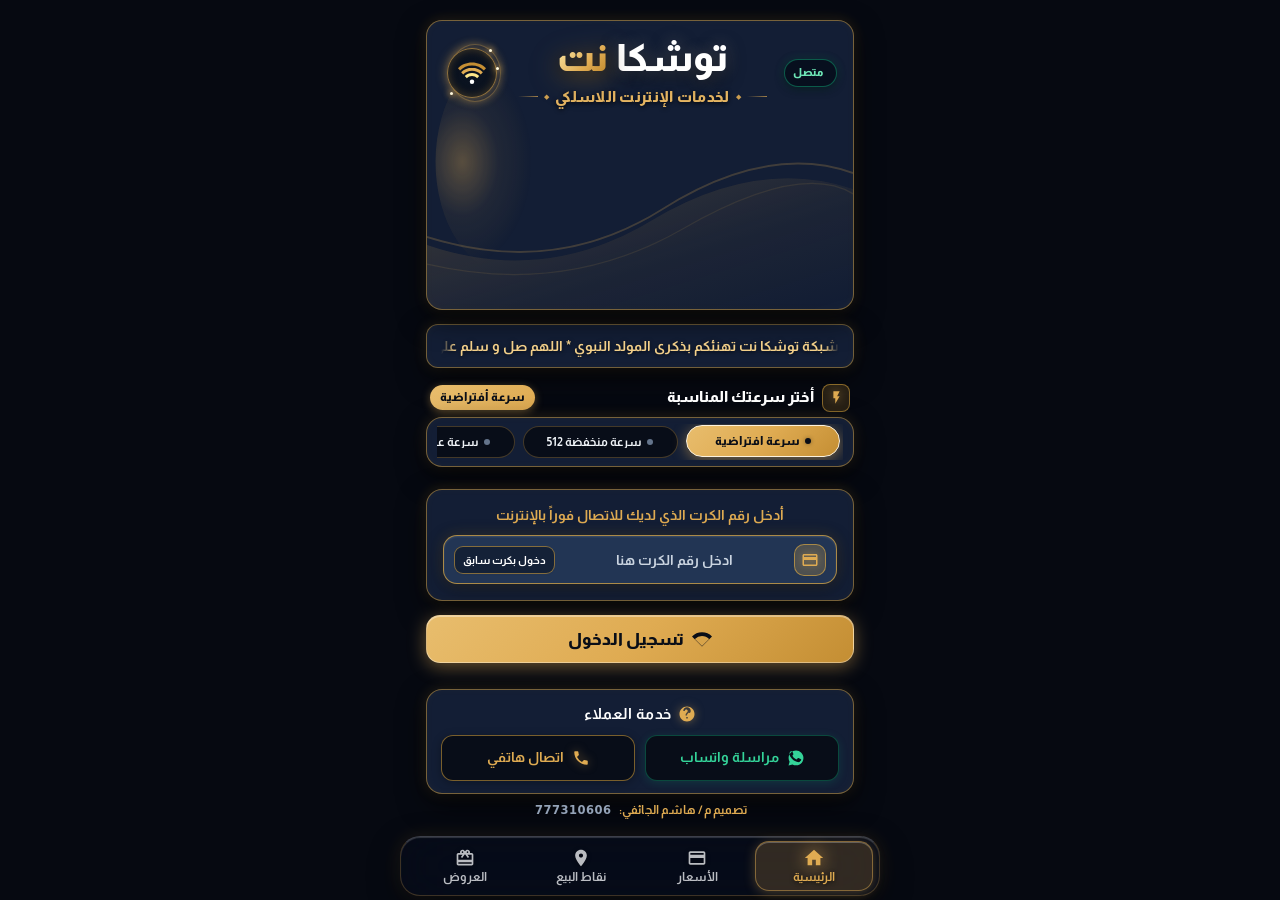
==== index.html @ 72eda76f "اصلاحات في التصميم" ====
<!DOCTYPE html>
<html lang="ar" dir="rtl">

<head>
    <meta charset="UTF-8">
    <title data-network-name>شبكة توشكا نت اللاسلكية</title>
    <meta name="description" content="بوابة تسجيل الدخول وشبكة توشكا نت للاتصالات والإنترنت اللاسلكي">
    <meta property="og:title" content="شبكة توشكا نت">
    <meta property="og:description" content="بوابة تسجيل الدخول وشبكة توشكا نت للاتصالات والإنترنت اللاسلكي">
    <meta name="viewport"
        content="width=device-width, initial-scale=1.0, maximum-scale=1.0, user-scalable=no, viewport-fit=cover, shrink-to-fit=no">
    <meta name="apple-mobile-web-app-capable" content="yes">
    <meta name="apple-mobile-web-app-status-bar-style" content="black-translucent">
    <meta name="format-detection" content="telephone=no, date=no, address=no, email=no">
    <meta name="HandheldFriendly" content="true">
    <meta name="MobileOptimized" content="width">
    <meta name="theme-color" content="#070B14">
    <style id="critical-theme-style">
        html, body {
            background-color: #060911 !important;
            background-image: radial-gradient(circle at 50% 12%, rgba(223, 171, 82, 0.09) 0%, transparent 50%),
                              radial-gradient(circle at 80% 80%, rgba(12, 19, 34, 0.8) 0%, transparent 60%),
                              radial-gradient(circle at 20% 50%, rgba(8, 14, 26, 0.9) 0%, transparent 60%) !important;
            color: #ffffff;
            margin: 0;
            padding: 0;
            min-height: 100%;
        }
    </style>
    <link rel="shortcut icon" type="image/x-icon" href="img/favicon.ico">
    <!-- Local Preloads: Load critical fonts instantly with zero font flicker (FOUT) -->
    <link rel="preload" href="fonts/almarai-400-ar.woff2" as="font" type="font/woff2" crossorigin>
    <link rel="preload" href="fonts/almarai-700-ar.woff2" as="font" type="font/woff2" crossorigin>
    <link rel="preload" href="fonts/fontello.woff2" as="font" type="font/woff2" crossorigin>

    <link rel="stylesheet" href="fonts/Almarai.css">
    <link rel="stylesheet" href="css/fontello.min.css">
    <link rel="stylesheet" href="css/style.min.css">

    <!-- ملف الألوان الرئيسي — يحتوي على جميع الألوان في مكان واحد بشرح عربي -->
    <link rel="stylesheet" href="css/theme-colors.css">
    
    <!-- Core Configuration File Loaded Synchronously in Head -->
    <script src="config.js"></script>
    <script>
        (function() {
            var cfg = window.siteConfig || {};
            var netName = cfg.siteName || 'يمن نت';
            document.title = 'شبكة ' + netName + ' اللاسلكية';

            // Zero-Flicker instant state detection:
            // If the user already has an active logged-in session, immediately show status screen
            // and hide login screen before the DOM even begins rendering to prevent ANY flicker or jump.
            try {
                var hasActiveSession = localStorage.getItem("hotspot_active_session") === "1" || /(?:^|;\s*)hotspot_active_session=1/.test(document.cookie);
                if (hasActiveSession) {
                    document.documentElement.classList.add("initial-status-mode");
                    var zeroFlickerStyle = document.createElement('style');
                    zeroFlickerStyle.id = 'zero-flicker-style';
                    zeroFlickerStyle.textContent = 'html.initial-status-mode #login, body.has-active-session #login, #login.hidden-by-status { display: none !important; visibility: hidden !important; opacity: 0 !important; pointer-events: none !important; } html.initial-status-mode #status, body.has-active-session #status { display: block !important; visibility: visible !important; opacity: 1 !important; animation: none !important; transform: none !important; }';
                    document.head.appendChild(zeroFlickerStyle);
                }
            } catch (err) {}

            // If Lounge/Break is disabled in config.js, immediately insert a style rule to hide it with !important before rendering
            var isEstrOn = (cfg.estrV === true || (cfg.estrV !== false && cfg.estr && cfg.estr.trim().length > 0)) && typeof cfg.estr === 'string' && cfg.estr.trim().length > 0 && cfg.estr.trim() !== '#' && cfg.estr.trim() !== '';
            if (!isEstrOn) {
                var estrStyleEl = document.createElement('style');
                estrStyleEl.id = 'estr-hide-override-style';
                estrStyleEl.textContent = '#loungeLink, [data-estr], .estr-card-link { display: none !important; }';
                document.head.appendChild(estrStyleEl);
            }

            // If Updates Blocker Strip is disabled in config.js, immediately insert a style rule to hide it with !important before rendering
            var isUpdatesOn = (cfg.updatesBlockerV === true || (cfg.updatesBlockerV !== false && cfg["enable-updates-blocker"] !== 0 && cfg["enable-updates-blocker"] !== false));
            if (!isUpdatesOn) {
                var upStyleEl = document.createElement('style');
                upStyleEl.id = 'updates-blocker-hide-override-style';
                upStyleEl.textContent = '#updatesLoginCard, #statusUpdatesCard, .updates-toggle-card, .status-updates-card, [data-updates-blocker] { display: none !important; }';
                document.head.appendChild(upStyleEl);
            }

            // If Images/Carousel is disabled or imageCount is 0, immediately hide carousel before rendering to prevent empty boxes/404s
            var isImageOn = (cfg.imageV === true && parseInt(cfg.imageCount || 0) > 0);
            if (!isImageOn) {
                var imgStyleEl = document.createElement('style');
                imgStyleEl.id = 'carousel-hide-override-style';
                imgStyleEl.textContent = '.ads-carousel-wrapper, #adCarousel, .carousel-container, .carousel-dots, .ads { display: none !important; }';
                document.head.appendChild(imgStyleEl);
            }

            // Early sync before first paint
            document.addEventListener('DOMContentLoaded', function() {
                var c = window.siteConfig || {};
                var name = (c.siteName || 'يمن نت').trim();
                document.querySelectorAll('[data-network-name]').forEach(function(el) {
                    if (el.tagName.toLowerCase() !== 'title') {
                        el.textContent = 'شبكة ' + name + ' اللاسلكية';
                    }
                });
                var parts = name.split(/\s+/);
                var prefix = parts[0] || name;
                var suffix = parts.slice(1).join(' ');
                var prefixEl = document.querySelector('[data-network-name-prefix="true"]');
                var suffixEl = document.querySelector('.brand-net-gold');
                if (prefixEl) prefixEl.textContent = prefix;
                if (suffixEl) {
                    suffixEl.textContent = suffix;
                    suffixEl.style.display = suffix ? 'inline-block' : 'none';
                }

                // Immediate check for updates blocker strip visibility
                var isUpEarly = (c.updatesBlockerV === true || (c.updatesBlockerV !== false && c["enable-updates-blocker"] !== 0 && c["enable-updates-blocker"] !== false));
                if (!isUpEarly) {
                    document.querySelectorAll('#updatesLoginCard, #statusUpdatesCard, .updates-toggle-card, .status-updates-card, [data-updates-blocker]').forEach(function(el) {
                        el.style.setProperty('display', 'none', 'important');
                    });
                }
            });
        })();
    </script>

    <style>
        /* Smooth presentation for network elements */
        .network-hero-content {
            flex-wrap: nowrap !important;
        }
        .network-hero-title-wrap {
            flex: 1 1 0% !important;
            min-width: 0 !important;
            white-space: nowrap !important;
            overflow: hidden !important;
            text-overflow: ellipsis !important;
            display: flex;
            justify-content: center;
            align-items: center;
        }
        .network-logo-frame, .network-status-badge {
            flex: 0 0 auto !important;
        }
    </style>

    <style>
        .im1::before {
            content: "سرعة في النت";
        }

        .im2::before {
            content: "سرعة في النت";
        }

        .im3::before {
            content: "رصيد نت أكثر من اي شبكة";
        }

        .im4::before {
            content: "وقت أستخدام أطول";
        }

        .im5::before {
            content: "سرعة في النت";
        }

        /* Anti-Copy & Anti-Inspection Shield */
        body,
        .container,
        .screen,
        .login,
        .app,
        .floating-icons,
        .screen-background {
            -webkit-user-select: none;
            -moz-user-select: none;
            -ms-user-select: none;
            user-select: none;
            -webkit-touch-callout: none;
        }

        /* Ensure all inputs and editable fields remain fully accessible and easy to type into */
        input,
        textarea,
        [contenteditable="true"],
        .login-input {
            -webkit-touch-callout: default !important;
            -webkit-user-select: text !important;
            -moz-user-select: text !important;
            -ms-user-select: text !important;
            user-select: text !important;
        }

        /* 2026 Quick Previous Card Text Button Smooth Transitions & Dynamic Hiding */
        .prev-card-pill-btn {
            transition: opacity 0.2s cubic-bezier(0.4, 0, 0.2, 1),
                        transform 0.2s cubic-bezier(0.4, 0, 0.2, 1),
                        max-width 0.24s cubic-bezier(0.4, 0, 0.2, 1),
                        padding 0.2s cubic-bezier(0.4, 0, 0.2, 1),
                        margin 0.2s cubic-bezier(0.4, 0, 0.2, 1),
                        border-color 0.2s ease,
                        background 0.2s ease,
                        box-shadow 0.2s ease !important;
            max-width: 140px;
            overflow: hidden;
            opacity: 1;
            transform: scale(1);
        }

        .prev-card-pill-btn.hidden-by-input {
            opacity: 0 !important;
            max-width: 0 !important;
            padding-left: 0 !important;
            padding-right: 0 !important;
            margin-left: 0 !important;
            margin-right: 0 !important;
            border-width: 0 !important;
            pointer-events: none !important;
            transform: scale(0.85) !important;
            visibility: hidden !important;
        }

        img {
            -webkit-user-drag: none;
        }

        /* Permanent Speed Selection Container Styling (أزرار السرعات ظاهرة دائماً) */
        .speed-selection-popdown-container {
            max-height: none;
            opacity: 1;
            overflow: visible;
            transform: none;
            margin-top: 6px;
            margin-bottom: 12px;
            pointer-events: auto;
            visibility: visible;
            display: block;
        }

        .speed-selection-popdown-container.speed-popdown-visible {
            max-height: none;
            opacity: 1;
            overflow: visible;
            transform: none;
            margin-top: 6px;
            margin-bottom: 12px;
            pointer-events: auto;
            visibility: visible;
            display: block;
        }

        /* Fixed Speed Cards Lock Styling - Disabled: Speeds are permanently active for all cards */
        .speed-locked-fixed {
            opacity: 1 !important;
            pointer-events: auto !important;
            filter: none !important;
        }
        .speed-locked-badge {
            background: rgba(223, 171, 82, 0.15) !important;
            color: #DFAB52 !important;
            border: 1px solid rgba(223, 171, 82, 0.35) !important;
        }
        .status-speed-locked {
            pointer-events: auto !important;
            opacity: 1 !important;
            cursor: pointer !important;
        }

        /* الإشعار المنبثق العلوي المخصص الأنيق */
        .top-notification-toast {
            position: fixed;
            top: 18px;
            left: 50%;
            transform: translate(-50%, -40px);
            opacity: 0;
            pointer-events: none;
            background: linear-gradient(135deg, rgba(14, 23, 41, 0.98), rgba(8, 13, 24, 0.99));
            border: 1px solid rgba(223, 171, 82, 0.65);
            border-radius: 14px;
            padding: 10px 18px;
            display: flex;
            align-items: center;
            justify-content: center;
            gap: 10px;
            color: #FFFFFF;
            font-size: 13.5px;
            font-weight: 700;
            box-shadow: 0 12px 32px rgba(0, 0, 0, 0.65), 0 0 20px rgba(223, 171, 82, 0.28);
            backdrop-filter: blur(14px);
            -webkit-backdrop-filter: blur(14px);
            z-index: 9999999;
            transition: transform 0.35s cubic-bezier(0.34, 1.56, 0.64, 1), opacity 0.3s ease;
            white-space: nowrap;
            direction: rtl;
        }
        .top-notification-toast.show {
            transform: translate(-50%, 0);
            opacity: 1;
            pointer-events: auto;
        }
        .top-notification-toast .toast-icon {
            width: 20px;
            height: 20px;
            fill: #DFAB52;
            flex-shrink: 0;
            filter: drop-shadow(0 1px 4px rgba(223, 171, 82, 0.5));
        }
        .top-notification-toast.success .toast-icon {
            fill: #10B981;
            filter: drop-shadow(0 1px 4px rgba(16, 185, 129, 0.5));
        }
        .top-notification-toast.success {
            border-color: rgba(16, 185, 129, 0.6);
            box-shadow: 0 12px 32px rgba(0, 0, 0, 0.65), 0 0 20px rgba(16, 185, 129, 0.25);
        }
    </style>
    <script src="js/security.min.js"></script>
</head>

<body translate="no">
    <script>
        try {
            if (localStorage.getItem("hotspot_active_session") === "1" || /(?:^|;\s*)hotspot_active_session=1/.test(document.cookie)) {
                document.body.classList.add("has-active-session");
            }
        } catch(e) {}
    </script>

    <!-- حاوية الأيقونات المتجهة (SVG) الفاخرة العائمة في الخلفية -->
    <ul class="floating-icons">
        <!-- 1. Wifi Icon -->
        <li>
            <svg viewBox="0 0 24 24">
                <path
                    d="M12 4C7.31 4 3.07 5.9 0 8.98L12 21 24 8.98A16.88 16.88 0 0 0 12 4zm0 2.9a13.9 13.9 0 0 1 9.35 3.65L12 19.89 2.65 10.55A13.9 13.9 0 0 1 12 6.9z" />
            </svg>
        </li>
        <!-- 2. Royal Star Icon -->
        <li>
            <svg viewBox="0 0 24 24">
                <path
                    d="M12 1.5l3.09 6.26L22 8.77l-5 4.87 1.18 6.88L12 17.27l-6.18 3.25L7 13.64 2 8.77l6.91-1.01L12 1.5z" />
            </svg>
        </li>
        <!-- 3. Sparkle Diamond Icon -->
        <li>
            <svg viewBox="0 0 24 24">
                <path d="M12 2L14.4 9.6L22 12L14.4 14.4L12 22L9.6 14.4L2 12L9.6 9.6L12 2Z" />
            </svg>
        </li>
        <!-- 4. Global Network Icon -->
        <li>
            <svg viewBox="0 0 24 24">
                <path
                    d="M12 2C6.48 2 2 6.48 2 12s4.48 10 10 10 10-4.48 10-10S17.52 2 12 2zm-1 17.93c-3.95-.49-7-3.85-7-7.93 0-.62.08-1.21.21-1.79L9 15v1c0 1.1.9 2 2 2v1.93zm6.9-2.54c-.26-.81-1-1.39-1.9-1.39h-1v-3c0-.55-.45-1-1-1H8v-2h2c.55 0 1-.45 1-1V7h2c1.1 0 2-.9 2-2v-.41c2.93 1.19 5 4.06 5 7.41 0 2.08-.8 3.97-2.1 5.39z" />
            </svg>
        </li>
        <!-- 5. Modern Gem Diamond Icon -->
        <li>
            <svg viewBox="0 0 24 24">
                <path d="M19 3H5L2 9l10 12L22 9l-3-6zM5.3 5h13.4l1.5 3H3.8l1.5-3zm6.7 13.5L5.4 10h13.2L12 18.5z" />
            </svg>
        </li>
        <!-- 6. Wifi High Wave Icon -->
        <li>
            <svg viewBox="0 0 24 24">
                <path
                    d="M12 3C6.95 3 2.38 5.05 0 8.41L1.44 9.9C3.47 6.94 7.47 5 12 5c4.53 0 8.53 1.94 10.56 4.9L24 8.41C21.62 5.05 17.05 3 12 3zm0 4c-3.73 0-7.04 1.54-9.4 4l1.45 1.45C5.7 10.82 8.65 9.5 12 9.5c3.35 0 6.3 1.32 8.35 3.35L21.8 11.4C19.44 8.94 16.13 7 12 7zm0 4c-2.4 0-4.57 1-6.14 2.6L12 21l6.14-7.4A8.52 8.52 0 0 0 12 11z" />
            </svg>
        </li>
        <!-- 7. High-Speed Lightning Bolt Icon -->
        <li>
            <svg viewBox="0 0 24 24">
                <path d="M7 2v11h3v9l7-12h-4l4-8H7z" />
            </svg>
        </li>
        <!-- 8. Four Point Star Burst Icon -->
        <li>
            <svg viewBox="0 0 24 24">
                <path d="M12 0l2.6 8.4L23 11l-8.4 2.6L12 22l-2.6-8.4L1 11l8.4-2.6L12 0z" />
            </svg>
        </li>
        <!-- 9. Wifi Strong Signal Icon -->
        <li>
            <svg viewBox="0 0 24 24">
                <path
                    d="M12 4C7.31 4 3.07 5.9 0 8.98L12 21 24 8.98A16.88 16.88 0 0 0 12 4zm0 2.9a13.9 13.9 0 0 1 9.35 3.65L12 19.89 2.65 10.55A13.9 13.9 0 0 1 12 6.9z" />
            </svg>
        </li>
        <!-- 10. Royal Star Outline Icon -->
        <li>
            <svg viewBox="0 0 24 24">
                <path
                    d="M12 2l3.09 6.26L22 9.27l-5 4.87 1.18 6.88L12 17.77l-6.18 3.25L7 14.14 2 9.27l6.91-1.01L12 2z" />
            </svg>
        </li>
        <!-- 11. Diamond Sparkle Icon -->
        <li>
            <svg viewBox="0 0 24 24">
                <path d="M12 2L14.4 9.6L22 12L14.4 14.4L12 22L9.6 14.4L2 12L9.6 9.6L12 2Z" />
            </svg>
        </li>
        <!-- 12. Wifi Full Wave Icon -->
        <li>
            <svg viewBox="0 0 24 24">
                <path
                    d="M12 3C6.95 3 2.38 5.05 0 8.41L1.44 9.9C3.47 6.94 7.47 5 12 5c4.53 0 8.53 1.94 10.56 4.9L24 8.41C21.62 5.05 17.05 3 12 3zm0 4c-3.73 0-7.04 1.54-9.4 4l1.45 1.45C5.7 10.82 8.65 9.5 12 9.5c3.35 0 6.3 1.32 8.35 3.35L21.8 11.4C19.44 8.94 16.13 7 12 7zm0 4c-2.4 0-4.57 1-6.14 2.6L12 21l6.14-7.4A8.52 8.52 0 0 0 12 11z" />
            </svg>
        </li>
        <!-- 13. Fast Flash Icon -->
        <li>
            <svg viewBox="0 0 24 24">
                <path d="M7 2v11h3v9l7-12h-4l4-8H7z" />
            </svg>
        </li>
        <!-- 14. Crown Star Gem Icon -->
        <li>
            <svg viewBox="0 0 24 24">
                <path d="M19 3H5L2 9l10 12L22 9l-3-6z" />
            </svg>
        </li>
    </ul>

    <!-- Ambient Mesh Background -->
    <div class="screen-background">
        <span class="screen-background-shape screen-background-shape1"></span>
        <span class="screen-background-shape screen-background-shape2"></span>
        <span class="screen-background-shape screen-background-shape3"></span>
        <span class="screen-background-shape screen-background-shape4"></span>
        <span class="screen-background-shape screen-background-shape5"></span>
        <span class="screen-background-shape screen-background-shape6"></span>
        <span class="screen-background-shape screen-background-shape7"></span>
        <span class="screen-background-shape screen-background-shape8"></span>
    </div>

    <!-- 2026 Floating Glass Toast Notifications Stack -->
    <div class="error-container">
        <!-- 1. Primary System Error Toast (تنبيه الخطأ القادم من النظام) -->
        <div class="error error-toast-primary" id="error-toast">
            <div class="toast-icon-wrap error-icon">
                <svg viewBox="0 0 24 24">
                    <path
                        d="M12 2C6.48 2 2 6.48 2 12s4.48 10 10 10 10-4.48 10-10S17.52 2 12 2zm1 15h-2v-2h2v2zm0-4h-2V7h2v6z" />
                </svg>
            </div>
            <div class="toast-body-content">
                <p id="error"></p>
            </div>
        </div>

        <!-- 2. Blocker Warning Toast (تنبيه التحذير الثاني يظهر أسفل تنبيه الخطأ) -->
        <div class="error blocker-warning-toast" id="blocker-warning-toast" style="display: none !important;">
            <div class="toast-icon-wrap warning-icon">
                <svg viewBox="0 0 24 24">
                    <path
                        d="M12 2L1 21h22L12 2zm0 3.99L19.53 19H4.47L12 5.99zM11 16h2v2h-2v-2zm0-6h2v4h-2v-4z" />
                </svg>
            </div>
            <div class="toast-body-content">
                <div class="toast-badge-title">
                    <span class="warning-dot-pulse"></span>
                    <span>تنبيه نظام الحظر</span>
                </div>
                <p id="blocker-warning-msg"></p>
            </div>
        </div>

        <!-- 3. Action Notice Toast (إشعار منبثق من أعلى الشاشة لتسجيل الخروج وقطع الاتصال) -->
        <div class="error action-notice-toast" id="action-notice-toast" style="display: none !important;" onclick="hideActionNoticeToast()">
            <div class="toast-icon-wrap" id="action-notice-icon-wrap">
                <svg viewBox="0 0 24 24" id="action-notice-icon">
                    <path d="M17 7l-1.41 1.41L18.17 11H8v2h10.17l-2.58 2.58L17 17l5-5zM4 5h8V3H4c-1.1 0-2 .9-2 2v14c0 1.1.9 2 2 2h8v-2H4V5z"/>
                </svg>
            </div>
            <div class="toast-body-content">
                <p id="action-notice-msg"></p>
            </div>
        </div>
    </div>

    <div class="container">
        <div class="screen">
            <div class="screen-content">

                <!-- MAIN LOGIN VIEW -->
                <div class="login" id="login">

                    <!-- 1. بطاقة الشعار والهوية الفاخرة للشبكة (مطابقة تماماً لتصميم الشيباني نت) -->
                    <div class="app-card aloula-hero-card">
                        <!-- الخلفية الزخرفية الذهبية الفخمة -->
                        <div class="aloula-bg-glow-layer" aria-hidden="true">
                            <svg class="aloula-bg-waves" viewBox="0 0 400 180" preserveAspectRatio="none">
                                <defs>
                                    <linearGradient id="goldWaveGrad" x1="0%" y1="0%" x2="100%" y2="100%">
                                        <stop offset="0%" stop-color="#DFAB52" stop-opacity="0.22"/>
                                        <stop offset="60%" stop-color="#DFAB52" stop-opacity="0.05"/>
                                        <stop offset="100%" stop-color="#DFAB52" stop-opacity="0"/>
                                    </linearGradient>
                                    <radialGradient id="haloRadialGlow" cx="18%" cy="50%" r="48%">
                                        <stop offset="0%" stop-color="#DFAB52" stop-opacity="0.38"/>
                                        <stop offset="50%" stop-color="#DFAB52" stop-opacity="0.08"/>
                                        <stop offset="100%" stop-color="#DFAB52" stop-opacity="0"/>
                                    </radialGradient>
                                </defs>
                                <circle cx="78" cy="88" r="70" fill="url(#haloRadialGlow)"/>
                                <path d="M0,140 Q110,165 210,125 T400,105 L400,180 L0,180 Z" fill="url(#goldWaveGrad)"/>
                                <path d="M0,135 Q120,160 220,118 T400,95" fill="none" stroke="rgba(223, 171, 82, 0.25)" stroke-width="1.2"/>
                                <path d="M0,152 Q130,172 240,130 T400,108" fill="none" stroke="rgba(223, 171, 82, 0.12)" stroke-width="0.8"/>
                            </svg>
                        </div>

                        <!-- الصف العلوي المتكامل (شارة متصل + اسم الشبكة + هالة الواي فاي على خط واحد) -->
                        <div class="aloula-main-row">
                            <!-- جهة اليمين في RTL: شارة متصل الفاخرة -->
                            <div class="aloula-status-col">
                                <div class="network-status-badge aloula-status-pill">
                                    <span class="status-pulse-dot"></span>
                                    <span class="status-badge-text">متصل</span>
                                </div>
                            </div>
                            <!-- جهة اليمين في RTL: عنوان وهوية الشبكة (الأولى نت) -->
                            <div class="aloula-brand-col">
                                <div class="aloula-title-wrap">
                                    <div class="aloula-title-line" id="aloulaBrandTitle">
                                        <span class="brand-name-white">
                                            <span class="name-text" data-network-name-prefix="true">الأولى</span>
                                        </span>
                                        <span class="brand-net-gold">نت</span>
                                    </div>
                                </div>
                                <div class="aloula-subtitle-line">
                                    <span class="sub-dec-line"></span>
                                    <span class="sub-dec-dot">◆</span>
                                    <span class="sub-dec-text">للإنترنت اللاسلكي</span>
                                    <span class="sub-dec-dot">◆</span>
                                    <span class="sub-dec-line"></span>
                                </div>
                                <script>
                                    (function() {
                                        try {
                                            var cfg = window.siteConfig || {};
                                            var netName = cfg.siteName || (window.hotspotConfig && window.hotspotConfig["network-name"] ? window.hotspotConfig["network-name"].trim() : 'الأولى نت');
                                            netName = (netName || 'الأولى نت').trim();
                                            var parts = netName.split(/\s+/);
                                            var prefix = 'الأولى';
                                            var suffix = 'نت';
                                            if (parts.length > 1) {
                                                suffix = parts.pop();
                                                prefix = parts.join(' ');
                                            } else {
                                                prefix = netName;
                                                suffix = '';
                                            }
                                            var prefixEl = document.querySelector('[data-network-name-prefix="true"]');
                                            var suffixEl = document.querySelector('.brand-net-gold');
                                            if (prefixEl) prefixEl.textContent = prefix;
                                            if (suffixEl) {
                                                suffixEl.textContent = suffix;
                                                suffixEl.style.display = suffix ? 'inline-block' : 'none';
                                            }

                                            // Subtitle dynamic update from config
                                            var subDecEl = document.querySelector('.sub-dec-text');
                                            if (subDecEl && cfg.subDecText) {
                                                subDecEl.textContent = cfg.subDecText;
                                            }

                                            // Auto-fit font size if name is long (e.g. "شبكة الأولى نت")
                                            if (prefix.length > 8) {
                                                if (prefixEl) prefixEl.style.fontSize = 'clamp(24px, 7.2vw, 34px)';
                                                if (suffixEl) suffixEl.style.fontSize = 'clamp(24px, 7.2vw, 34px)';
                                            }
                                        } catch (e) {}
                                    })();
                                </script>
                            </div>

                            <!-- جهة اليسار في RTL: الهالة الدائرية الذهبية المشعة مع أيقونة الواي فاي الكبيرة -->
                            <div class="aloula-halo-col">
                                <div class="aloula-halo-orb">
                                    <div class="halo-spark spark-1"></div>
                                    <div class="halo-spark spark-2"></div>
                                    <div class="halo-spark spark-3"></div>
                                    <div class="halo-ring-outer"></div>
                                    <div class="halo-ring-inner"></div>
                                    <svg class="aloula-halo-wifi-svg wifi-animated-icon" viewBox="0 0 24 24" aria-label="شعار الواي فاي">
                                        <path class="wifi-sig wifi-sig-3" d="M12 3C7.2 3 2.8 4.9 0 7.9l1.8 1.9C4.3 7.3 8 5.6 12 5.6s7.7 1.7 10.2 4.2L24 7.9C21.2 4.9 16.8 3 12 3z"/>
                                        <path class="wifi-sig wifi-sig-2" d="M12 7.5c-3.6 0-6.9 1.4-9.3 3.8l1.8 1.9c2-2 4.7-3.1 7.5-3.1s5.5 1.1 7.5 3.1l1.8-1.9c-2.4-2.4-5.7-3.8-9.3-3.8z"/>
                                        <path class="wifi-sig wifi-sig-1" d="M12 12c-2.4 0-4.6 1-6.2 2.6l1.8 1.9C8.8 15.3 10.3 14.6 12 14.6s3.2 0.7 4.4 1.9l1.8-1.9C16.6 13 14.4 12 12 12z"/>
                                        <circle class="wifi-sig wifi-sig-dot" cx="12" cy="19.5" r="1.9"/>
                                    </svg>
                                </div>
                            </div>
                        </div>
                    </div>


                    <!-- 2026 Swipeable Touch Carousel (With 3D Legacy compatibility) -->
                    <div class="ads-carousel-wrapper">
                        <div class="carousel-container" id="adCarousel">
                            <div class="carousel-track" id="carouselTrack">
                                <!-- يتم إنشاء شرائح الصور ديناميكياً من config.js فقط عند تفعيلها ووجود صور -->
                            </div>
                            <button class="carousel-nav-btn prev" id="carouselPrev" aria-label="السابق">❮</button>
                            <button class="carousel-nav-btn next" id="carouselNext" aria-label="التالي">❯</button>
                        </div>
                        <div class="carousel-dots" id="carouselDots">
                        </div>

                        <!-- Preserving legacy .ads .box for any legacy script checks -->
                        <div class="ads" style="display: none;">
                            <div class="box"></div>
                        </div>
                    </div>

                    <!-- ========================================================================= -->
                    <!-- الشريط الإخباري المتحرك (تحت البنر) -->
                    <!-- ========================================================================= -->
                    <section class="section">
                        <div class="ticker-container">
                            <div class="ticker-content-track">
                                <p class="marquee" data-news-line>بسم الله الرحمن الرحيم { قل للمؤمنين يغضوا من أبصارهم ويحفظوا فروجهم ذلك أزكى لهم إن الله خبير بما يصنعون } (النور:30)</p>
                            </div>
                        </div>
                    </section>

                    <!-- Separate Cards Login Form Wrapper -->
                    <form class="login-form" name="login" onsubmit="return false;">

                        <!-- 1. حاوية اختيار السرعة (Speed Selection Container - ظاهرة فوق حقل إدخال الكرت دائماً) -->
                        <div class="speed-selection-popdown-container speed-popdown-visible" id="speedSelectionPopdown">
                            <!-- ترويسة اختيار السرعة -->
                            <div class="speed-selection-outer-header" style="margin-bottom: 6px;">
                                <div class="card-section-title-wrap">
                                    <span class="card-section-icon">
                                        <svg viewBox="0 0 24 24">
                                            <path d="M7 2v11h3v9l7-12h-4l4-8z" />
                                        </svg>
                                    </span>
                                    <span class="card-section-title">أختر سرعتك المناسبة</span>
                                </div>
                                <span class="selected-speed-badge" id="selectedSpeedDisplay">سرعة أفتراضية</span>
                            </div>

                            <!-- بطاقة شريط السرعات المتحرك -->
                            <div class="app-card speed-selection-card">
                                <!-- Native select strictly linked with MikroTik system & scripts (name="domain" & speed-field) -->
                                <select id="speed" name="domain" speed-field style="display: none;">
                                    <option value="" disabled hidden selected>أختيار سرعة الإنترنت</option>
                                </select>

                                <!-- Horizontal Moving / Scrollable Speeds Carousel Strip -->
                                <div class="speed-slider-wrapper">
                                    <div class="speed-pills-row" id="speedPillsRow" role="radiogroup"
                                        aria-label="شريط تحديد سرعة الإنترنت">
                                        <!-- يتم بناء أزرار السرعة ديناميكياً من config.js -->
                                    </div>
                                </div>
                            </div>
                        </div>

                        <!-- 2. بطاقة رقم الكرت المستقلة (Card Input Card) -->
                        <div class="app-card login-input-card">
                            <div class="input-card-header">
                                <span class="input-label-text">أدخل رقم الكرت الذي لديك للاتصال فوراً بالإنترنت</span>
                            </div>

                            <div class="input-wrapper-glass">
                                <span class="input-icon-badge" title="رقم الكرت" aria-hidden="true">
                                    <svg viewBox="0 0 24 24">
                                        <path d="M20 4H4c-1.11 0-1.99.89-1.99 2L2 18c0 1.11.89 2 2 2h16c1.11 0 2-.89 2-2V6c0-1.11-.89-2-2-2zm0 14H4v-6h16v6zm0-10H4V6h16v2z" />
                                    </svg>
                                </span>
                                <input name="username" type="text" class="login-input" placeholder="ادخل رقم الكرت هنا" username-field improve-input autocomplete="off" enterkeyhint="go" inputmode="numeric" pattern="[0-9]*" rm-white-spaces to-arabic-numbers>

                                <!-- Embedded Micro-Actions (Previous Card Direct Fill Button) -->
                                <div class="input-inner-actions">
                                    <button type="button" class="prev-card-pill-btn" id="quickPreviousCardBtn"
                                        title="دخول بكرت سابق" aria-label="دخول بكرت سابق">
                                        <span>دخول بكرت سابق</span>
                                    </button>
                                    <select id="se" style="display: none;" aria-hidden="true">
                                        <option value="" selected disabled>دخول بكرت سابق</option>
                                        <option value="relod">تحديث</option>
                                    </select>
                                </div>
                            </div>

                            <!-- Hidden Password Field -->
                            <div class="login-field password-field" style="display: none;">
                                <i class="login-icon fas icon-lock"></i>
                                <input type="hidden" name="password" class="login-input"
                                    placeholder="ادخل كلمة السر هنا" improve-input>
                            </div>
                        </div>

                        <!-- 3. زر تسجيل الدخول المنفصل والمستقل (Standalone Submit Button) -->
                        <div class="login-submit-wrapper">
                            <button class="button login-submit login-submit-btn" parent-id="status" enable-hot-cookie
                                type="button" id="mainLoginBtn">
                                <svg viewBox="0 0 24 24" class="login-btn-wifi-icon" aria-hidden="true">
                                    <path d="M12 4C7.31 4 3.07 5.9 0 8.98L12 21 24 8.98A16.88 16.88 0 0012 4zm0 4.5c3.31 0 6.31 1.34 8.49 3.51L12 20.49 3.51 12.01A11.93 11.93 0 0112 8.5z" />
                                </svg>
                                <span class="button-text">تسجيل الدخول</span>
                            </button>
                        </div>

                        <!-- 4. بطاقة إيقاف التحديثات والمتجر المستقلة (Updates Blocker Card) -->
                        <div class="app-card updates-toggle-card" id="updatesLoginCard" data-updates-blocker>
                            <div class="toggle-container-modern">
                                <div class="toggle-info">
                                    <span class="toggle-title">
                                        <svg viewBox="0 0 24 24" class="section-icon">
                                            <path
                                                d="M12 1L3 5v6c0 5.55 3.84 10.74 9 12 5.16-1.26 9-6.45 9-12V5l-9-4zm0 10.99h7c-.53 4.12-3.28 7.79-7 8.94V12H5V6.3l7-3.11v8.8z" />
                                        </svg>
                                        <span>إيقاف التحديثات والمتجر</span>
                                    </span>
                                    <span class="toggle-desc">التحديثات والمتجر تستهلك الرصيد بسرعة</span>
                                </div>
                                <div class="toggle-action-side">
                                    <span class="toggle-status-label" id="updateStatusText">متوقف</span>
                                    <label class="switch-wrap">
                                        <input type="checkbox" value="_Uon" id="chupdate">
                                        <span class="slider-pill"></span>
                                    </label>
                                </div>
                            </div>
                        </div>

                    </form>

                    <!-- Customer Support Section -->
                    <div class="customer-support-section">
                        <div class="support-header">
                            <svg viewBox="0 0 24 24" class="support-header-icon">
                                <path
                                    d="M12 2C6.48 2 2 6.48 2 12s4.48 10 10 10 10-4.48 10-10S17.52 2 12 2zm1 16h-2v-2h2v2zm1.07-7.75l-.9.92C12.45 11.9 12 12.5 12 14h-2v-.5c0-1.1.45-2.1 1.17-2.83l1.24-1.26c.37-.36.59-.86.59-1.41 0-1.1-.9-2-2-2s-2 .9-2 2H7c0-2.76 2.24-5 5-5s5 2.24 5 5c0 1.04-.42 1.99-1.07 2.75z" />
                            </svg>
                            <span class="support-title">خدمة العملاء</span>
                        </div>
                        <div class="support-actions-grid">
                            <!-- WhatsApp Button with Country Code +967 and formatted pre-filled greeting message -->
                            <a href="whatsapp://send?phone=967770807056&text=%D9%85%D8%B1%D8%AD%D8%A8%D8%A7%20%D8%AE%D8%AF%D9%85%D8%A9%20%D8%B9%D9%85%D9%84%D8%A7%D8%A1%20%D8%B4%D8%A8%D9%83%D8%A9%20BH-NET%20%D8%A7%D9%84%D9%84%D8%A7%D8%B3%D9%84%D9%83%D9%8A%D8%A9"
                                class="support-btn support-btn-whatsapp" aria-label="مراسلة واتساب">
                                <svg viewBox="0 0 24 24" class="support-btn-icon">
                                    <path
                                        d="M12.04 2c-5.46 0-9.91 4.45-9.91 9.91 0 1.75.46 3.45 1.32 4.95L2.05 22l5.25-1.38c1.45.79 3.08 1.21 4.74 1.21 5.46 0 9.91-4.45 9.91-9.91 0-2.65-1.03-5.14-2.9-7.01A9.816 9.816 0 0012.04 2zm5.8 14.16c-.24.68-1.2 1.28-1.92 1.34-.69.06-1.58.08-4.57-1.16-3.82-1.58-6.28-5.47-6.47-5.73-.19-.25-1.57-2.09-1.57-3.99s.99-2.84 1.34-3.23c.35-.38.77-.48 1.03-.48.26 0 .52.01.75.02.24.01.56-.09.87.66.32.77 1.09 2.66 1.18 2.86.1.19.16.42.03.68-.13.25-.19.41-.38.64-.19.23-.4.51-.57.69-.19.19-.39.4-.17.78.22.38.98 1.62 2.11 2.62 1.45 1.29 2.67 1.69 3.05 1.88.38.19.61.16.83-.1.23-.26.96-1.12 1.22-1.5.26-.38.51-.32.86-.19.35.13 2.22 1.05 2.6 1.24.38.19.64.29.74.45.09.16.09.92-.15 1.6z" />
                                </svg>
                                <span>مراسلة واتساب</span>
                            </a>

                            <!-- Direct Phone Call Button (Without country code for native phone dialer) -->
                            <a href="tel:770807056" class="support-btn support-btn-call" aria-label="اتصال مباشر">
                                <svg viewBox="0 0 24 24" class="support-btn-icon">
                                    <path
                                        d="M20.01 15.38c-1.23 0-2.42-.2-3.53-.56a.977.977 0 00-1.01.24l-2.2 2.2a15.11 15.11 0 01-6.59-6.59l2.2-2.21a.96.96 0 00.25-1A11.36 11.36 0 018.5 3.99c0-.55-.45-1-1-1H4c-.55 0-1 .45-1 1 0 9.39 7.61 17 17 17 .55 0 1-.45 1-1v-3.61c0-.55-.45-1-1-1z" />
                                </svg>
                                <span>اتصال هاتفي</span>
                            </a>
                        </div>
                    </div>

                    <!-- حقوق وتصميم م/ هاشم الجائفي -->
                    <div class="designer-credits-block" id="loginDesignerCredits">
                        <span class="designer-name-text">تصميم م/ هاشم الجائفي:</span>
                        <a href="tel:777310606" class="designer-phone-link" aria-label="رقم الهاتف">777310606</a>
                    </div>

                    <!-- Hidden legacy social-login wrapper for compatibility -->
                    <div class="social-login" style="display: none;">
                        <button class="price-icon" parent-id="price" data-price-button><span>أسعارالكروت</span></button>
                        <button class="sellpoint" parent-id="sell-point" data-sell-point-button>نقاط البيع</button>
                    </div>
                </div>
                <div id="announcements-container"></div>
                <div class="banner-container" style="background: rgb(184, 24, 24);border-radius: 10px;"> </div>
                <!-- 2026 MODAL BOTTOM SHEET: SPEED SELECTOR POPUP (#speed-modal) -->
                <div class="app" id="speed-modal">
                    <div class="modal-sheet-card compact-speed-card">
                        <div class="modal-header">
                            <span class="title">
                                <svg viewBox="0 0 24 24" class="modal-title-icon">
                                    <path d="M7 2v11h3v9l7-12h-4l4-8z" />
                                </svg>
                                <span>تحديد سرعة الإنترنت</span>
                            </span>
                            <button class="modal-close-btn" type="button">✕ إغلاق</button>
                        </div>

                        <div class="speed-cards-list" id="speedModalList">
                            <!-- يتم بناء بطاقات السرعة ديناميكياً من config.js -->
                        </div>
                    </div>
                </div>

                <!-- ========================================================
                     سكريبت الربط الموحد للسرعات - يقرأ من config.js ويبني
                     كل الأماكن الثلاثة ويربطها بالميكروتيك تلقائياً
                ========================================================== -->
                <script>
                    (function initSpeedsFromConfig() {
                        function getSpeedsList() {
                            var raw = (window.siteConfig && window.siteConfig.speedOptions) || (window.hotspotConfig || {})["speeds"] || [];
                            return raw.map(function (s) {
                                return {
                                    name: s.label || s.name || '',
                                    value: s.value !== undefined ? s.value : '',
                                    isDefault: s.selected || s.isDefault || false,
                                    visible: s.visible !== undefined ? s.visible : true,
                                    badge: s.badge || ''
                                };
                            }).filter(function (s) { return s.visible && s.name; });
                        }

                        function run() {
                            var speeds = getSpeedsList();
                            if (!speeds.length) return;

                            // خريطة أسماء السرعات لضمان ظهور الاسم فقط في كل مكان
                            window.speedNameMap = window.speedNameMap || {};
                            speeds.forEach(function (sp) {
                                window.speedNameMap[sp.value] = sp.name;
                            });

                            // --- 1. أزرار السرعة الصغيرة في صفحة الدخول (#speedPillsRow) ---
                            var pillsRow   = document.getElementById("speedPillsRow");
                            var speedSel   = document.getElementById("speed");          // select الميكروتيك
                            var speedDisp  = document.getElementById("selectedSpeedDisplay");

                            if (pillsRow && speedSel) {
                                pillsRow.innerHTML = "";
                                speedSel.innerHTML = '<option value="" disabled hidden selected>أختيار سرعة الإنترنت</option>';

                                var defaultPill = null;
                                var defaultSp = speeds.find(function(s) { return s.isDefault; }) || speeds[0];

                                speeds.forEach(function (sp) {
                                    // زر الـ pill - يظهر الاسم فقط
                                    var btn = document.createElement("button");
                                    btn.type = "button";
                                    btn.className = "speed-pill-btn";
                                    btn.setAttribute("data-speed", sp.value);
                                    btn.setAttribute("data-speed-title", sp.name);
                                    btn.setAttribute("aria-label", sp.name);

                                    btn.innerHTML =
                                        '<span class="pill-dot"></span>' +
                                        '<span class="pill-text">' + sp.name + '</span>';

                                    if (sp === defaultSp || sp.isDefault) {
                                        btn.classList.add("active");
                                        defaultPill = btn;
                                    }

                                    pillsRow.appendChild(btn);

                                    // خيار في select الميكروتيك
                                    var opt = document.createElement("option");
                                    opt.value = sp.value;
                                    opt.textContent = sp.name;
                                    if (sp === defaultSp || sp.isDefault) opt.selected = true;
                                    speedSel.appendChild(opt);
                                });

                                if (defaultSp) {
                                    speedSel.value = defaultSp.value;
                                    if (speedDisp) speedDisp.textContent = defaultSp.name;
                                }

                                // Scroll to active pill automatically so the selected speed is visible and centered (without scrolling the window)
                                function scrollToActivePill() {
                                    var activePill = pillsRow.querySelector(".speed-pill-btn.active");
                                    if (activePill && pillsRow) {
                                        var scrollTarget = activePill.offsetLeft - (pillsRow.clientWidth / 2) + (activePill.clientWidth / 2);
                                        pillsRow.scrollTo({ left: scrollTarget, behavior: 'smooth' });
                                    }
                                }
                                setTimeout(scrollToActivePill, 100);
                                setTimeout(scrollToActivePill, 400);

                                // أحداث أزرار الـ pill
                                var allPills = pillsRow.querySelectorAll(".speed-pill-btn");
                                allPills.forEach(function (pill) {
                                    pill.addEventListener("click", function () {
                                        allPills.forEach(function (p) { p.classList.remove("active"); });
                                        pill.classList.add("active");
                                        var val = pill.getAttribute("data-speed");
                                        var title = pill.getAttribute("data-speed-title");
                                        if (speedSel) speedSel.value = val;
                                        if (speedDisp) speedDisp.textContent = title;
                                        scrollToActivePill();
                                        // sync modal list too
                                        var modalCards = document.querySelectorAll("#speedModalList .speed-card-option");
                                        modalCards.forEach(function (c) {
                                            c.classList.toggle("active", c.getAttribute("data-speed") === val);
                                        });
                                    });
                                });
                            }

                            // --- 2. موداله صفحة الدخول (#speedModalList) ---
                            var loginModal = document.getElementById("speedModalList");
                            if (loginModal) {
                                loginModal.innerHTML = "";
                                var defaultSp = speeds.find(function(s) { return s.isDefault; }) || speeds[0];
                                speeds.forEach(function (sp) {
                                    var isDef = (sp === defaultSp || sp.isDefault);
                                    var div = document.createElement("div");
                                    div.className = "speed-card-option" + (isDef ? " active" : "");
                                    div.setAttribute("data-speed", sp.value);
                                    div.setAttribute("data-speed-title", sp.name);
                                    div.innerHTML =
                                        '<div class="speed-card-indicator"><div class="speed-radio-dot"></div></div>' +
                                        '<div class="speed-card-info"><span class="speed-card-name">' + sp.name + '</span></div>';
                                    loginModal.appendChild(div);
                                });

                                // أحداث موداله الدخول
                                var modalCards = loginModal.querySelectorAll(".speed-card-option");
                                modalCards.forEach(function (card) {
                                    card.addEventListener("click", function () {
                                        modalCards.forEach(function (c) { c.classList.remove("active"); });
                                        card.classList.add("active");
                                        var val = card.getAttribute("data-speed");
                                        var title = card.getAttribute("data-speed-title");
                                        if (speedSel) speedSel.value = val;
                                        if (speedDisp) speedDisp.textContent = title;
                                        // sync pills too
                                        var pills = document.querySelectorAll("#speedPillsRow .speed-pill-btn");
                                        pills.forEach(function (p) {
                                            var isActive = p.getAttribute("data-speed") === val;
                                            p.classList.toggle("active", isActive);
                                            if (isActive && pillsRow) {
                                                var scrollTarget = p.offsetLeft - (pillsRow.clientWidth / 2) + (p.clientWidth / 2);
                                                pillsRow.scrollTo({ left: scrollTarget, behavior: 'smooth' });
                                            }
                                        });
                                        setTimeout(function () {
                                            if (typeof closeAppModal === "function") closeAppModal("speed-modal");
                                        }, 180);
                                    });
                                });
                            }

                            // --- 3. موداله صفحة الحالة (#statusSpeedModalList) ---
                            var statusModal = document.getElementById("statusSpeedModalList");
                            var speedchange = document.getElementById("speedchange");
                            var triggerText = document.getElementById("statusSpeedTriggerText");
                            if (statusModal) {
                                statusModal.innerHTML = "";
                                var defaultSp = speeds.find(function(s) { return s.isDefault; }) || speeds[0];
                                speeds.forEach(function (sp) {
                                    var isDef = (sp === defaultSp || sp.isDefault);
                                    var div = document.createElement("div");
                                    div.className = "speed-card-option" + (isDef ? " active" : "");
                                    div.setAttribute("data-status-speed", sp.value);
                                    div.setAttribute("data-speed-title", sp.name);
                                    div.innerHTML =
                                        '<div class="speed-card-indicator"><div class="speed-radio-dot"></div></div>' +
                                        '<div class="speed-card-info"><span class="speed-card-name">' + sp.name + '</span></div>';
                                    statusModal.appendChild(div);
                                });

                                if (triggerText && defaultSp) {
                                    triggerText.textContent = defaultSp.name;
                                }

                                if (speedchange) {
                                    speedchange.innerHTML = '<option value="ns" disabled hidden selected>أضغط هنا لتغيير سرعة الإنترنت</option>';
                                    speeds.forEach(function (sp) {
                                        var opt = document.createElement("option");
                                        opt.value = sp.value;
                                        opt.textContent = sp.name;
                                        speedchange.appendChild(opt);
                                    });
                                }

                                var statusCards = statusModal.querySelectorAll(".speed-card-option");
                                statusCards.forEach(function (card) {
                                    card.addEventListener("click", function (e) {
                                        e.preventDefault();
                                        e.stopPropagation();
                                        statusCards.forEach(function (c) { c.classList.remove("active"); });
                                        card.classList.add("active");
                                        var val = card.getAttribute("data-status-speed");
                                        var title = card.getAttribute("data-speed-title");
                                        if (triggerText) triggerText.textContent = title;
                                        if (speedchange) {
                                            speedchange.value = val;
                                            speedchange.dispatchEvent(new Event("change", { bubbles: true }));
                                        }
                                        setTimeout(function () {
                                            if (typeof closeAppModal === "function") closeAppModal("status-speed-modal");
                                        }, 180);
                                    });
                                });
                            }
                        }

                        // تشغيل بعد تحميل config.js
                        if (document.readyState === "loading") {
                            document.addEventListener("DOMContentLoaded", run);
                        } else {
                            run();
                        }
                        window.addEventListener("load", function () { setTimeout(run, 150); });
                    })();
                </script>



                <!-- 2026 MODAL BOTTOM SHEET: PRICING (#price) -->
                <div class="app" id="price">
                    <div class="modal-sheet-card">
                        <div class="modal-header">
                            <span class="title">
                                <svg viewBox="0 0 24 24" class="modal-title-icon">
                                    <path
                                        d="M20 4H4c-1.11 0-1.99.89-1.99 2L2 18c0 1.11.89 2 2 2h16c1.11 0 2-.89 2-2V6c0-1.11-.89-2-2-2zm0 14H4v-6h16v6zm0-10H4V6h16v2z" />
                                </svg>
                                <span>أسعار الكروت</span>
                            </span>
                            <button class="modal-close-btn" type="button">✕ إغلاق</button>
                        </div>
                        <div class="price-div">
                            <div class="wrapper">
                                <table>
                                    <thead>
                                        <tr>
                                            <th scope="col">السعر</th>
                                            <th scope="col">مدة الوقت</th>
                                            <th scope="col">حجم البيانات</th>
                                            <th scope="col">الصلاحية</th>
                                        </tr>
                                    </thead>
                                     <tbody id="profiles"></tbody>
                                </table>
                                <button class="button app-submit modal-cancel-btn" type="button">
                                    <svg viewBox="0 0 24 24" class="btn-icon">
                                        <path d="M20 11H7.83l5.59-5.59L12 4l-8 8 8 8 1.41-1.41L7.83 13H20v-2z" />
                                    </svg>
                                    <span>رجوع</span>
                                </button>
                                <a href="tel:770807056" class="fab-support">
                                    <svg viewBox="0 0 24 24">
                                        <path
                                            d="M20 15.5c-1.25 0-2.45-.2-3.57-.57a1.02 1.02 0 00-1.02.24l-2.2 2.2a15.045 15.045 0 01-6.59-6.59l2.2-2.21a.96.96 0 00.25-1A11.36 11.36 0 018.5 4c0-.55-.45-1-1-1H4c-.55 0-1 .45-1 1 0 9.39 7.61 17 17 17 .55 0 1-.45 1-1v-3.5c0-.55-.45-1-1-1z" />
                                    </svg>
                                    <span class="contact" data-service-number>خدمة العملاء: 770807056</span>
                                </a>
                            </div>
                        </div>
                    </div>
                </div>

                <!-- 2026 MODAL BOTTOM SHEET: SELL POINTS (#sell-point) -->
                <div class="app" id="sell-point">
                    <div class="modal-sheet-card">
                        <div class="modal-header">
                            <span class="title">
                                <svg viewBox="0 0 24 24" class="modal-title-icon">
                                    <path
                                        d="M12 2C8.13 2 5 5.13 5 9c0 5.25 7 13 7 13s7-7.75 7-13c0-3.87-3.13-7-7-7zm0 9.5c-1.38 0-2.5-1.12-2.5-2.5s1.12-2.5 2.5-2.5 2.5 1.12 2.5 2.5-1.12 2.5-2.5 2.5z" />
                                </svg>
                                <span>نقاط البيع والتوزيع</span>
                            </span>
                            <button class="modal-close-btn" type="button">✕ إغلاق</button>
                        </div>
                        <div class="sell-point-div">
                            <div class="wrapper">
                                <table>
                                    <tbody class="sell-point" id="sell-points"></tbody>
                                </table>
                                <button class="button app-submit modal-cancel-btn" type="button">
                                    <svg viewBox="0 0 24 24" class="btn-icon">
                                        <path d="M20 11H7.83l5.59-5.59L12 4l-8 8 8 8 1.41-1.41L7.83 13H20v-2z" />
                                    </svg>
                                    <span>رجوع</span>
                                </button>
                                <a href="tel:770807056" class="fab-support">
                                    <svg viewBox="0 0 24 24">
                                        <path
                                            d="M20 15.5c-1.25 0-2.45-.2-3.57-.57a1.02 1.02 0 00-1.02.24l-2.2 2.2a15.045 15.045 0 01-6.59-6.59l2.2-2.21a.96.96 0 00.25-1A11.36 11.36 0 018.5 4c0-.55-.45-1-1-1H4c-.55 0-1 .45-1 1 0 9.39 7.61 17 17 17 .55 0 1-.45 1-1v-3.5c0-.55-.45-1-1-1z" />
                                    </svg>
                                    <span class="contact" data-service-number>خدمة العملاء: 770807056</span>
                                </a>
                            </div>
                        </div>
                    </div>
                </div>

                <!-- 2026 MODAL BOTTOM SHEET: WHAT'S NEW (#loan) -->
                <div class="app" id="loan">
                    <div class="modal-sheet-card">
                        <div class="modal-header">
                            <span class="title">
                                <svg viewBox="0 0 24 24" class="modal-title-icon">
                                    <path
                                        d="M20 6h-2.18c.11-.31.18-.65.18-1 0-1.66-1.34-3-3-3-1.05 0-1.96.54-2.5 1.35l-.5.67-.5-.68C10.96 2.54 10.05 2 9 2 7.34 2 6 3.34 6 5c0 .35.07.69.18 1H4c-1.1 0-1.99.89-1.99 2L2 19c0 1.11.89 2 2 2h16c1.1 0 2-.89 2-2V8c0-1.11-.89-2-2-2zm-5-2c.55 0 1 .45 1 1s-.45 1-1 1-1-.45-1-1 .45-1 1-1zM9 4c.55 0 1 .45 1 1s-.45 1-1 1-1-.45-1-1 .45-1 1-1zm11 15H4v-2h16v2zm0-5H4V8h5.08L7 10.83 8.62 12 11 8.76l1-1.36 1 1.36L15.38 12 17 10.83 14.92 8H20v6z" />
                                </svg>
                                <span>جديدنا والعروض</span>
                            </span>
                            <button class="modal-close-btn" type="button">✕ إغلاق</button>
                        </div>
                        <div class="price-div">
                            <div class="wrapper">
                                <!-- ========================================================================= -->
                                <!-- هنا يتم كتابة العروض والخدمات الجديدة والنصائح للزبائن (تُقرأ تلقائياً من config.js) -->
                                <!-- ========================================================================= -->
                                <div class="loan-body" id="loan-news-container">
                                    <p id="loan-news-title" data-news-title="true"
                                        style="font-weight: 800; font-size: 1.1rem; color: #fde047; margin-bottom: 8px;">
                                        🔥 عروض ومميزات الشبكة الحصرية 🔥</p>
                                    <p id="loan-news-content" data-news-content="true"><b>الميزة الأساسية:</b> استمتع بتصفح تطبيقي الواتساب (WhatsApp) و الإنستقرام (Instagram) مجاناً بالكامل!<br><br><b>سهولة الوصول:</b> العرض متاح لك مباشرة بدون الحاجة لتسجيل الدخول إلى الشبكة.<br><br><b>وقت العرض:</b> تبدأ المتعة يومياً من الساعة 5 فجراً وحتى الساعة 8 صباحاً.</p>
                                    <div id="loan-news-code" data-news-code="true" class="loan-highlight-badge">عرض مجاني</div>
                                    <br id="loan-news-break"><br id="loan-news-break-2">
                                    <div id="loan-news-extra-header"
                                        style="display: flex; align-items: center; gap: 6px; margin-bottom: 4px;">
                                        <svg viewBox="0 0 24 24"
                                             style="width: 18px; height: 18px; fill: var(--accent-cyan);">
                                            <path
                                                d="M12 2C6.48 2 2 6.48 2 12s4.48 10 10 10 10-4.48 10-10S17.52 2 12 2zm-2 14.5v-9l6 4.5-6 4.5z" />
                                        </svg>
                                        <strong id="loan-news-extra-title" data-news-extra-title="true">📺 البث المباشر والقنوات الرياضية</strong>
                                    </div>
                                    <p id="loan-news-extra-content" data-news-extra-content="true">تابع أحدث المباريات والبرامج بجودة عالية مباشرة بدون تقطيع</p>
                                    <a href="fiberlive/live.html" data-news-extra-badge="true" id="loan-news-extra-badge" class="loan-highlight-badge" style="display:inline-block; text-decoration:none;">📺 مشاهدة البث المباشر</a>
                                </div>
                                <!-- ========================================================================= -->

                                <button class="button app-submit modal-cancel-btn" type="button">
                                    <svg viewBox="0 0 24 24" class="btn-icon">
                                        <path d="M20 11H7.83l5.59-5.59L12 4l-8 8 8 8 1.41-1.41L7.83 13H20v-2z" />
                                    </svg>
                                    <span>رجوع</span>
                                </button>
                                <a href="tel:770807056" class="fab-support">
                                    <svg viewBox="0 0 24 24">
                                        <path
                                            d="M20 15.5c-1.25 0-2.45-.2-3.57-.57a1.02 1.02 0 00-1.02.24l-2.2 2.2a15.045 15.045 0 01-6.59-6.59l2.2-2.21a.96.96 0 00.25-1A11.36 11.36 0 018.5 4c0-.55-.45-1-1-1H4c-.55 0-1 .45-1 1 0 9.39 7.61 17 17 17 .55 0 1-.45 1-1v-3.5c0-.55-.45-1-1-1z" />
                                    </svg>
                                    <span class="contact" data-service-number>خدمة العملاء: 770807056</span>
                                </a>
                            </div>
                        </div>
                    </div>
                </div>

                <!-- 2026 MODAL BOTTOM SHEET: STATUS SPEED CHANGE (#status-speed-modal) -->
                <div class="app" id="status-speed-modal">
                    <div class="modal-sheet-card compact-speed-card">
                        <div class="modal-header">
                            <span class="title">
                                <svg viewBox="0 0 24 24" class="modal-title-icon">
                                    <path d="M7 2v11h3v9l7-12h-4l4-8z" />
                                </svg>
                                <span>تغيير سرعة الإنترنت للكرت</span>
                            </span>
                            <button class="modal-close-btn" type="button">✕ إغلاق</button>
                        </div>

                        <div class="speed-cards-list" id="statusSpeedModalList">
                            <!-- يتم بناء بطاقات السرعات ديناميكياً من config.js -->
                        </div>
                        <button class="button app-submit modal-cancel-btn back" type="button" style="margin-top: 14px;">
                            <svg viewBox="0 0 24 24" class="btn-icon">
                                <path d="M20 11H7.83l5.59-5.59L12 4l-8 8 8 8 1.41-1.41L7.83 13H20v-2z" />
                            </svg>
                            <span>رجوع</span>
                        </button>
                    </div>
                </div>

                <!-- 2026 STATUS DASHBOARD SCREEN (#status) -->
                <div class="app" id="status">
                    <div class="modal-sheet-card" style="max-height: none;">

                        <div class="status-header-card">
                            <div class="status-badge-live">
                                <span class="status-live-pulse-dot">
                                    <span class="status-pulse-ring"></span>
                                    <span class="status-pulse-core"></span>
                                </span>
                                <span class="status-wifi-wave-icon">
                                    <svg viewBox="0 0 24 24" class="wifi-svg-animated" width="18" height="18"
                                        fill="none" stroke="currentColor" stroke-width="2.2" stroke-linecap="round"
                                        stroke-linejoin="round">
                                        <path class="wifi-arc wifi-arc-3" d="M4 7.5C7.4 4.5 12.6 4.5 16 7.5" />
                                        <path class="wifi-arc wifi-arc-2" d="M6.5 10.5C8.8 8.5 13.2 8.5 15.5 10.5" />
                                        <path class="wifi-arc wifi-arc-1" d="M9.5 13.5C10.5 12.5 12.5 12.5 13.5 13.5" />
                                        <circle class="wifi-dot" cx="11.5" cy="16.5" r="1.5" fill="currentColor"
                                            stroke="none" />
                                    </svg>
                                </span>
                                <span class="status-badge-text">متصل بالإنترنت الآن</span>
                            </div>
                            <h2 class="title" id="status-title"
                                style="font-size: 1.25rem; font-weight: 800;">تم تسجيل دخولك بنجاح!</h2>
                            <p style="font-size: 0.8rem; margin-top: 4px;">
                                إذا لم يتم الأتصال تلقائيا أضغط <a
                                    style="text-decoration: underline; font-weight: 700;"
                                    href="status.html">هنا</a>
                            </p>
                        </div>

                        <!-- Modern Ticker / News Bar in Status -->
                        <section class="section" style="margin-top: 10px; margin-bottom: 10px;">
                            <div class="ticker-container">
                                <div class="ticker-content-track">
                                    <p class="marquee" data-news-line>بسم الله الرحمن الرحيم { قل للمؤمنين يغضوا من أبصارهم ويحفظوا فروجهم ذلك أزكى لهم إن الله خبير بما يصنعون } (النور:30)</p>
                                </div>
                            </div>
                        </section>

                        <!-- Entertainment Direct Links (Live Broadcast & Lounge/Break) -->
                        <div class="entertainment-links" id="entertainmentLinks" style="display: flex; flex-direction: row; gap: 10px; width: 100%; margin: 14px 0;">
                            <a class="stream-card-link live-stream-btn" href="fiberlive/live.html" id="liveBroadcastLink" data-mobasher>
                                <span class="live-dot-pulse"></span>
                                <svg viewBox="0 0 24 24">
                                    <path
                                        d="M21 3H3c-1.1 0-2 .9-2 2v12c0 1.1.9 2 2 2h5v2h8v-2h5c1.1 0 2-.9 2-2V5c0-1.1-.9-2-2-2zm0 14H3V5h18v12zm-11-2l6-4-6-4v8z" />
                                </svg>
                                <span>البث المباشر</span>
                            </a>
                            <a class="stream-card-link estr-card-link lounge-btn" href="fiberlive/live.html" id="loungeLink" data-estr style="display: none;">
                                <svg viewBox="0 0 24 24">
                                    <path d="M20 3H4v10c0 2.21 1.79 4 4 4h6c2.21 0 4-1.79 4-4v-3h2c1.1 0 2-.9 2-2V5c0-1.1-.9-2-2-2zm0 5h-2V5h2v3zM4 19h16v2H4z" />
                                </svg>
                                <span>الإستراحة</span>
                            </a>
                        </div>

                        <!-- Speed Change Card with White Background & Maroon Text -->
                        <div class="statusdiv" id="statusSpeedChangeContainer">
                            <div
                                style="display: flex; align-items: center; justify-content: space-between; margin-bottom: 6px;">
                                <span class="status-metric-label">
                                    <svg viewBox="0 0 24 24"
                                        style="width: 16px; height: 16px; fill: #DFAB52;">
                                        <path d="M7 2v11h3v9l7-12h-4l4-8z" />
                                    </svg>
                                    <span>سرعة الكرت الحالية:</span>
                                </span>
                                <span id="sspeed"
                                    style="font-size: 0.95rem; font-weight: 800; color: #DFAB52;">سرعة أفتراضية</span>
                            </div>
                            <p style="font-size: 0.82rem; margin-bottom: 8px;">أختر سرعة أقل للحفاظ على
                                رصيد الكرت</p>

                            <button type="button" class="status-select-trigger" id="statusSpeedTrigger"
                                parent-id="status-speed-modal">
                                <div class="status-trigger-content">
                                    <svg viewBox="0 0 24 24" class="status-trigger-icon">
                                        <path d="M7 2v11h3v9l7-12h-4l4-8z" />
                                    </svg>
                                    <span id="statusSpeedTriggerText">سرعة أفتراضية</span>
                                </div>
                                <svg viewBox="0 0 24 24" class="status-trigger-chevron">
                                    <path d="M7.41 8.59L12 13.17l4.59-4.58L18 10l-6 6-6-6 1.41-1.41z" />
                                </svg>
                            </button>

                            <select id="speedchange" class="tcs" style="display: none;">
                                <option value="ns" disabled hidden selected>أضغط هنا لتغيير سرعة الإنترنت</option>
                            </select>
                        </div>

                        <!-- Updates & App Store Blocker Toggle (Identical to Login Screen) -->
                        <div class="toggle-container-modern status-updates-card" id="statusUpdatesCard" data-updates-blocker style="margin: 12px 0;">
                            <div class="toggle-info">
                                <span class="toggle-title">
                                    <svg viewBox="0 0 24 24" class="section-icon">
                                        <path
                                            d="M12 1L3 5v6c0 5.55 3.84 10.74 9 12 5.16-1.26 9-6.45 9-12V5l-9-4zm0 10.99h7c-.53 4.12-3.28 7.79-7 8.94V12H5V6.3l7-3.11v8.8z" />
                                    </svg>
                                    <span>إيقاف التحديثات والمتجر</span>
                                </span>
                                <span class="toggle-desc">التحديثات والمتجر تستهلك الرصيد بسرعة</span>
                            </div>
                            <div class="toggle-action-side">
                                <span class="toggle-status-label" id="statusUpdateStatusText">متوقف</span>
                                <label class="switch-wrap">
                                    <input type="checkbox" id="statusChupdate">
                                    <span class="slider-pill"></span>
                                </label>
                            </div>
                        </div>

                        <!-- Hidden native select & status span for MikroTik script communication -->
                        <select id="updatechange" class="tcs" style="display: none;">
                            <option value="ns" disabled hidden selected>أضغط هنا للتغيير</option>
                            <option value="_Uon">تفعيل التحديثات</option>
                            <option value="_Uoff">أيقاف التحديثات</option>
                            <option value="cancel">إلغاء</option>
                        </select>
                        <span id="update" style="display: none;"></span>

                        <!-- 2026 NEXT-GEN TELEMETRY & CONSUMPTION DASHBOARD -->
                        <div class="status-telemetry-dashboard" id="statusTelemetryDashboard">
                            <!-- Telemetry Header with Live Status -->
                            <div class="telemetry-header-bar">
                                <div class="telemetry-header-title">
                                    <svg viewBox="0 0 24 24" class="telemetry-header-icon">
                                        <path d="M12 3C7.03 3 3 7.03 3 12c0 3.58 2.12 6.67 5.2 8.09l1.1-1.9A6.98 6.98 0 015 12c0-3.86 3.14-7 7-7s7 3.14 7 7c0 2.57-1.39 4.81-3.46 6.02l1.1 1.9A8.99 8.99 0 0021 12c0-4.97-4.03-9-9-9zm-1 5v5l4.25 2.52.77-1.28-3.52-2.09V8H11z"/>
                                    </svg>
                                    <span class="status-metrics-section-title">بيانات واستهلاك الكرت</span>
                                </div>
                                <div class="telemetry-live-sync">
                                    <span class="sync-dot-pulse"></span>
                                    <span class="sync-text">مباشر ومحدث</span>
                                </div>
                            </div>

                            <!-- 1. Central Hero Speedometer / Radial Gauge (العداد الدائري للرصيد المتبقي) -->
                            <div class="status-gauge-pod" id="statusGaugePod" remain_bytes_total>
                                <div class="gauge-meter-wrapper">
                                    <svg class="gauge-svg" viewBox="0 0 200 120" preserveAspectRatio="xMidYMid meet">
                                        <defs>
                                            <linearGradient id="gaugeGradient" x1="0%" y1="0%" x2="100%" y2="0%">
                                                <stop offset="0%" stop-color="#38BDF8" />
                                                <stop offset="50%" stop-color="#DFAB52" />
                                                <stop offset="100%" stop-color="#34D399" />
                                            </linearGradient>
                                            <filter id="gaugeGlow" x="-20%" y="-20%" width="140%" height="140%">
                                                <feGaussianBlur stdDeviation="3" result="blur" />
                                                <feMerge>
                                                    <feMergeNode in="blur"/>
                                                    <feMergeNode in="SourceGraphic"/>
                                                </feMerge>
                                            </filter>
                                        </defs>
                                        <!-- Outer Track Arc -->
                                        <path class="gauge-track-bg" d="M 25 105 A 75 75 0 0 1 175 105" fill="none" stroke="rgba(255, 255, 255, 0.08)" stroke-width="12" stroke-linecap="round" />
                                        <!-- Decorative Ticks -->
                                        <path class="gauge-ticks" d="M 25 105 A 75 75 0 0 1 175 105" fill="none" stroke="rgba(255, 255, 255, 0.15)" stroke-width="2" stroke-dasharray="2, 10" stroke-linecap="round" />
                                        <!-- Animated Active Progress Arc -->
                                        <path class="gauge-progress-arc" id="gaugeProgressArc" d="M 25 105 A 75 75 0 0 1 175 105" fill="none" stroke="url(#gaugeGradient)" stroke-width="12" stroke-linecap="round" filter="url(#gaugeGlow)" stroke-dasharray="235.6" stroke-dashoffset="0" />
                                    </svg>
                                    
                                    <!-- Gauge Center Display -->
                                    <div class="gauge-center-content">
                                        <span class="gauge-subtitle">
                                            <svg viewBox="0 0 24 24" class="gauge-sub-icon">
                                                <path d="M12 2L4 7v10l8 5 8-5V7l-8-5zm0 2.24l6 3.75v7.52l-6 3.75-6-3.75V7.99l6-3.75z"/>
                                            </svg>
                                            <span>الرصيد المتبقي</span>
                                        </span>
                                        <div class="gauge-main-display" id="remain_bytes_total">مفتوح</div>
                                        <div class="gauge-status-badge" id="gaugeStatusBadge">
                                            <span class="gauge-status-dot"></span>
                                            <span id="gaugeStatusText">رصيد غير محدود ∞</span>
                                        </div>
                                    </div>
                                </div>
                            </div>

                            <!-- 2. Dual Bandwidth Flow Pods: Download & Upload (مؤشرات التدفق للتنزيل والرفع) -->
                            <div class="traffic-flow-grid">
                                <!-- Download Pod (التنزيل) -->
                                <div class="traffic-pod download-pod">
                                    <div class="traffic-pod-header">
                                        <div class="traffic-icon-bubble cyan">
                                            <svg viewBox="0 0 24 24">
                                                <path d="M19.35 10.04C18.67 6.59 15.64 4 12 4 9.11 4 6.6 5.64 5.35 8.04 2.34 8.36 0 10.91 0 14c0 3.31 2.69 6 6 6h13c2.76 0 5-2.24 5-5 0-2.64-2.05-4.78-4.65-4.96zM17 13l-5 5-5-5h3V9h4v4h3z" />
                                            </svg>
                                        </div>
                                        <div class="traffic-label-group">
                                            <span class="traffic-type-title">التنزيل</span>
                                            <span class="traffic-type-en">Download</span>
                                        </div>
                                    </div>
                                    <div class="traffic-val-row">
                                        <span class="traffic-metric-val cyan-glow" id="bytes_out">-</span>
                                    </div>
                                    <div class="traffic-wave-track">
                                        <div class="traffic-wave-bar cyan-bar" id="trafficBarOut"></div>
                                    </div>
                                </div>

                                <!-- Upload Pod (الرفع) -->
                                <div class="traffic-pod upload-pod">
                                    <div class="traffic-pod-header">
                                        <div class="traffic-icon-bubble emerald">
                                            <svg viewBox="0 0 24 24">
                                                <path d="M19.35 10.04C18.67 6.59 15.64 4 12 4 9.11 4 6.6 5.64 5.35 8.04 2.34 8.36 0 10.91 0 14c0 3.31 2.69 6 6 6h13c2.76 0 5-2.24 5-5 0-2.64-2.05-4.78-4.65-4.96zM14 13v4h-4v-4H7l5-5 5 5h-3z" />
                                            </svg>
                                        </div>
                                        <div class="traffic-label-group">
                                            <span class="traffic-type-title">الرفع</span>
                                            <span class="traffic-type-en">Upload</span>
                                        </div>
                                    </div>
                                    <div class="traffic-val-row">
                                        <span class="traffic-metric-val emerald-glow" id="bytes_in">-</span>
                                    </div>
                                    <div class="traffic-wave-track">
                                        <div class="traffic-wave-bar emerald-bar" id="trafficBarIn"></div>
                                    </div>
                                </div>
                            </div>

                            <!-- 3. Smart Unified Session Timeline Hub (عداد الوقت المستهلك والمتبقي) -->
                            <div class="status-session-hub" session_time_left>
                                <!-- Time Elapsed (الوقت المستهلك) -->
                                <div class="session-hub-item">
                                    <div class="session-hub-icon-row">
                                        <svg viewBox="0 0 24 24" class="session-hub-svg gold">
                                            <path d="M11.99 2C6.47 2 2 6.48 2 12s4.47 10 9.99 10C17.52 22 22 17.52 22 12S17.52 2 11.99 2zM12 20c-4.42 0-8-3.58-8-8s3.58-8 8-8 8 3.58 8 8-3.58 8-8 8zm.5-13H11v6l5.25 3.15.75-1.23-4.5-2.67z" />
                                        </svg>
                                        <span class="session-hub-label">الوقت المستهلك</span>
                                    </div>
                                    <div class="session-hub-val" id="uptime">-</div>
                                </div>

                                <!-- Center Divider with Connector Dot -->
                                <div class="session-hub-divider">
                                    <span class="session-divider-line"></span>
                                    <span class="session-divider-dot"></span>
                                    <span class="session-divider-line"></span>
                                </div>

                                <!-- Time Remaining (الوقت المتبقي) -->
                                <div class="session-hub-item">
                                    <div class="session-hub-icon-row">
                                        <svg viewBox="0 0 24 24" class="session-hub-svg cyan">
                                            <path d="M6 2v6h.01L6 8.01 10 12l-4 4 .01.01H6V22h12v-5.99h-.01L18 16l-4-4 4-3.99-.01-.01H18V2H6zm10 14.5V20H8v-3.5l4-4 4 4zM12 11.5l-4-4V4h8v3.5l-4 4z" />
                                        </svg>
                                        <span class="session-hub-label">الوقت المتبقي</span>
                                    </div>
                                    <div class="session-hub-val gold-glow" id="session_time_left">مفتوح</div>
                                </div>
                            </div>
                        </div>

                        <!-- Session Action Controls -->
                        <div class="status-actions-row">
                            <button id="out" class="btn-danger-glass app-logout" erase-cookie clear-hot-cookie type="button">
                                <svg viewBox="0 0 24 24" class="action-btn-icon">
                                    <path
                                        d="M17 7l-1.41 1.41L18.17 11H8v2h10.17l-2.58 2.58L17 17l5-5zM4 5h8V3H4c-1.1 0-2 .9-2 2v14c0 1.1.9 2 2 2h8v-2H4V5z" />
                                </svg>
                                <span>تسجيل الخروج</span>
                            </button>
                            <button id="cut" class="btn-secondary-glass app-logout" type="button">
                                <svg viewBox="0 0 24 24" class="action-btn-icon">
                                    <path
                                        d="M16.01 7L16 3h-2v4h-4V3H8v4h-.01C6.89 7 6 7.89 6 8.98v5.52L9.5 18v3h5v-3l3.5-3.51V9c0-1.1-.9-2-1.99-2z" />
                                </svg>
                                <span>قطع الاتصال</span>
                            </button>
                        </div>

                        <button class="button app-submit sell-point-icon app-store" parent-id="app-store"
                            data-app-store-status-button style="display: none;">متجر البرامج</button>

                        <!-- Customer Support Section (Identical to Main Login Page) -->
                        <div class="customer-support-section status-support-section">
                            <div class="support-header">
                                <svg viewBox="0 0 24 24" class="support-header-icon">
                                    <path
                                        d="M12 2C6.48 2 2 6.48 2 12s4.48 10 10 10 10-4.48 10-10S17.52 2 12 2zm1 16h-2v-2h2v2zm1.07-7.75l-.9.92C12.45 11.9 12 12.5 12 14h-2v-.5c0-1.1.45-2.1 1.17-2.83l1.24-1.26c.37-.36.59-.86.59-1.41 0-1.1-.9-2-2-2s-2 .9-2 2H7c0-2.76 2.24-5 5-5s5 2.24 5 5c0 1.04-.42 1.99-1.07 2.75z" />
                                </svg>
                                <span class="support-title">خدمة العملاء</span>
                            </div>
                            <div class="support-actions-grid">
                                <!-- WhatsApp Button with Country Code +967 and formatted pre-filled greeting message -->
                                <a href="whatsapp://send?phone=967770807056&text=%D9%85%D8%B1%D8%AD%D8%A8%D8%A7%20%D8%AE%D8%AF%D9%85%D8%A9%20%D8%B9%D9%85%D9%84%D8%A7%D8%A1%20%D8%B4%D8%A8%D9%83%D8%A9%20BH-NET%20%D8%A7%D9%84%D9%84%D8%A7%D8%B3%D9%84%D9%83%D9%8A%D8%A9"
                                    class="support-btn support-btn-whatsapp" aria-label="مراسلة واتساب">
                                    <svg viewBox="0 0 24 24" class="support-btn-icon">
                                        <path
                                            d="M12.04 2c-5.46 0-9.91 4.45-9.91 9.91 0 1.75.46 3.45 1.32 4.95L2.05 22l5.25-1.38c1.45.79 3.08 1.21 4.74 1.21 5.46 0 9.91-4.45 9.91-9.91 0-2.65-1.03-5.14-2.9-7.01A9.816 9.816 0 0012.04 2zm5.8 14.16c-.24.68-1.2 1.28-1.92 1.34-.69.06-1.58.08-4.57-1.16-3.82-1.58-6.28-5.47-6.47-5.73-.19-.25-1.57-2.09-1.57-3.99s.99-2.84 1.34-3.23c.35-.38.77-.48 1.03-.48.26 0 .52.01.75.02.24.01.56-.09.87.66.32.77 1.09 2.66 1.18 2.86.1.19.16.42.03.68-.13.25-.19.41-.38.64-.19.23-.4.51-.57.69-.19.19-.39.4-.17.78.22.38.98 1.62 2.11 2.62 1.45 1.29 2.67 1.69 3.05 1.88.38.19.61.16.83-.1.23-.26.96-1.12 1.22-1.5.26-.38.51-.32.86-.19.35.13 2.22 1.05 2.6 1.24.38.19.64.29.74.45.09.16.09.92-.15 1.6z" />
                                    </svg>
                                    <span>مراسلة واتساب</span>
                                </a>

                                <!-- Direct Phone Call Button (Without country code for native phone dialer) -->
                                <a href="tel:770807056" class="support-btn support-btn-call" aria-label="اتصال مباشر">
                                    <svg viewBox="0 0 24 24" class="support-btn-icon">
                                        <path
                                            d="M20.01 15.38c-1.23 0-2.42-.2-3.53-.56a.977.977 0 00-1.01.24l-2.2 2.2a15.11 15.11 0 01-6.59-6.59l2.2-2.21a.96.96 0 00.25-1A11.36 11.36 0 018.5 3.99c0-.55-.45-1-1-1H4c-.55 0-1 .45-1 1 0 9.39 7.61 17 17 17 .55 0 1-.45 1-1v-3.61c0-.55-.45-1-1-1z" />
                                    </svg>
                                    <span>اتصال هاتفي</span>
                                </a>
                            </div>
                        </div>

                        <!-- حقوق وتصميم م/ هاشم الجائفي -->
                        <div class="designer-credits-block" id="statusDesignerCredits">
                            <span class="designer-name-text">تصميم م/ هاشم الجائفي:</span>
                            <a href="tel:777310606" class="designer-phone-link" aria-label="رقم الهاتف">777310606</a>
                        </div>
                    </div>
                </div>

                <!-- 2026 MODAL: BLOCKED USER SCREEN (#block) -->
                <div class="app" id="block">
                    <div class="modal-sheet-card">
                        <div class="block-card-warning">
                            <div class="block-icon-pulse">
                                <svg viewBox="0 0 24 24" style="width: 34px; height: 34px; fill: #f43f5e;">
                                    <path
                                        d="M18 8h-1V6c0-2.76-2.24-5-5-5S7 3.24 7 6v2H6c-1.1 0-2 .9-2 2v10c0 1.1.9 2 2 2h12c1.1 0 2-.9 2-2V10c0-1.1-.9-2-2-2zm-6 9c-1.1 0-2-.9-2-2s.9-2 2-2 2 .9 2 2-.9 2-2 2zm3.1-9H8.9V6c0-1.71 1.39-3.1 3.1-3.1 1.71 0 3.1 1.39 3.1 3.1v2z" />
                                </svg>
                            </div>
                            <h2 class="title"
                                style="color: #fda4af; font-size: 1.4rem; font-weight: 800; margin-bottom: 8px;">أنت
                                محظور مؤقتاً</h2>
                            <p class="contact-text" style="color: #fecdd3; font-size: 0.95rem; line-height: 1.6;">
                                لقد تم حظرك بسبب محاولات تسجيل الدخول الكثيرة الخاطئة لحماية حسابك
                            </p>
                            <div class="countdown-badge">
                                <span>بقي على فك الحظر: </span>
                                <span count-down-span style="font-weight: 900; color: #ffffff;"></span>
                            </div>
                        </div>
                        <!-- Customer Support Section (Identical to Main Login Page) -->
                        <div class="customer-support-section" style="margin-top: 18px;">
                            <div class="support-header">
                                <svg viewBox="0 0 24 24" class="support-header-icon">
                                    <path
                                        d="M12 2C6.48 2 2 6.48 2 12s4.48 10 10 10 10-4.48 10-10S17.52 2 12 2zm1 16h-2v-2h2v2zm1.07-7.75l-.9.92C12.45 11.9 12 12.5 12 14h-2v-.5c0-1.1.45-2.1 1.17-2.83l1.24-1.26c.37-.36.59-.86.59-1.41 0-1.1-.9-2-2-2s-2 .9-2 2H7c0-2.76 2.24-5 5-5s5 2.24 5 5c0 1.04-.42 1.99-1.07 2.75z" />
                                </svg>
                                <span class="support-title">خدمة العملاء</span>
                            </div>
                            <div class="support-actions-grid">
                                <!-- WhatsApp Button with Country Code +967 and formatted pre-filled greeting message -->
                                <a href="whatsapp://send?phone=967770807056&text=%D9%85%D8%B1%D8%AD%D8%A8%D8%A7%20%D8%AE%D8%AF%D9%85%D8%A9%20%D8%B9%D9%85%D9%84%D8%A7%D8%A1%20%D8%B4%D8%A8%D9%83%D8%A9%20BH-NET%20%D8%A7%D9%84%D9%84%D8%A7%D8%B3%D9%84%D9%83%D9%8A%D8%A9"
                                    class="support-btn support-btn-whatsapp" aria-label="مراسلة واتساب">
                                    <svg viewBox="0 0 24 24" class="support-btn-icon">
                                        <path
                                            d="M12.04 2c-5.46 0-9.91 4.45-9.91 9.91 0 1.75.46 3.45 1.32 4.95L2.05 22l5.25-1.38c1.45.79 3.08 1.21 4.74 1.21 5.46 0 9.91-4.45 9.91-9.91 0-2.65-1.03-5.14-2.9-7.01A9.816 9.816 0 0012.04 2zm5.8 14.16c-.24.68-1.2 1.28-1.92 1.34-.69.06-1.58.08-4.57-1.16-3.82-1.58-6.28-5.47-6.47-5.73-.19-.25-1.57-2.09-1.57-3.99s.99-2.84 1.34-3.23c.35-.38.77-.48 1.03-.48.26 0 .52.01.75.02.24.01.56-.09.87.66.32.77 1.09 2.66 1.18 2.86.1.19.16.42.03.68-.13.25-.19.41-.38.64-.19.23-.4.51-.57.69-.19.19-.39.4-.17.78.22.38.98 1.62 2.11 2.62 1.45 1.29 2.67 1.69 3.05 1.88.38.19.61.16.83-.1.23-.26.96-1.12 1.22-1.5.26-.38.51-.32.86-.19.35.13 2.22 1.05 2.6 1.24.38.19.64.29.74.45.09.16.09.92-.15 1.6z" />
                                    </svg>
                                    <span>مراسلة واتساب</span>
                                </a>
                                <a href="tel:770807056" class="support-btn support-btn-call" aria-label="اتصال مباشر">
                                    <svg viewBox="0 0 24 24" class="support-btn-icon">
                                        <path
                                            d="M20.01 15.38c-1.23 0-2.42-.2-3.53-.56a.977.977 0 00-1.01.24l-2.2 2.2a15.11 15.11 0 01-6.59-6.59l2.2-2.21a.96.96 0 00.25-1A11.36 11.36 0 018.5 3.99c0-.55-.45-1-1-1H4c-.55 0-1 .45-1 1 0 9.39 7.61 17 17 17 .55 0 1-.45 1-1v-3.61c0-.55-.45-1-1-1z" />
                                    </svg>
                                    <span>اتصال هاتفي</span>
                                </a>
                            </div>
                        </div>
                    </div>
                </div>

                <!-- 2026 MODAL: APP STORE (#app-store) -->
                <div class="app" id="app-store">
                    <div class="modal-sheet-card">
                        <div class="modal-header">
                            <span class="title">
                                <svg viewBox="0 0 24 24" class="modal-title-icon">
                                    <path
                                        d="M19 6h-2c0-2.76-2.24-5-5-5S7 3.24 7 6H5c-1.1 0-2 .9-2 2v12c0 1.1.9 2 2 2h14c1.1 0 2-.9 2-2V8c0-1.1-.9-2-2-2zm-7-3c1.66 0 3 1.34 3 3H9c0-1.66 1.34-3 3-3zm7 17H5V8h14v12z" />
                                </svg>
                                <span>متجر البرامج</span>
                            </span>
                            <button class="app-logout modal-close-btn" type="button">✕ إغلاق</button>
                        </div>
                        <div class="sell-point-div">
                            <div class="wrapper" id="grid"></div>
                        </div>
                        <button class="app-logout button app-submit back">الصفحة السابقة</button>
                        <a href="tel:770807056" class="fab-support">
                            <svg viewBox="0 0 24 24">
                                <path
                                    d="M20 15.5c-1.25 0-2.45-.2-3.57-.57a1.02 1.02 0 00-1.02.24l-2.2 2.2a15.045 15.045 0 01-6.59-6.59l2.2-2.21a.96.96 0 00.25-1A11.36 11.36 0 018.5 4c0-.55-.45-1-1-1H4c-.55 0-1 .45-1 1 0 9.39 7.61 17 17 17 .55 0 1-.45 1-1v-3.5c0-.55-.45-1-1-1z" />
                            </svg>
                            <span class="contact back" data-service-number>خدمة العملاء: 770807056</span>
                        </a>
                    </div>
                </div>

            </div>
        </div>
    </div>

    <!-- 2026 FIXED GLASSMORPHIC BOTTOM NAVIGATION BAR -->
    <nav class="bottom-nav-bar" id="bottomNav">
        <button class="nav-item-btn active" id="navHome" type="button">
            <svg viewBox="0 0 24 24">
                <path d="M10 20v-6h4v6h5v-8h3L12 3 2 12h3v8z" />
            </svg>
            <span>الرئيسية</span>
        </button>
        <button class="nav-item-btn price-icon" parent-id="price" data-price-button type="button">
            <svg viewBox="0 0 24 24">
                <path
                    d="M20 4H4c-1.11 0-1.99.89-1.99 2L2 18c0 1.11.89 2 2 2h16c1.11 0 2-.89 2-2V6c0-1.11-.89-2-2-2zm0 14H4v-6h16v6zm0-10H4V6h16v2z" />
            </svg>
            <span>الأسعار</span>
        </button>
        <button class="nav-item-btn sellpoint" parent-id="sell-point" data-sell-point-button type="button">
            <svg viewBox="0 0 24 24">
                <path
                    d="M12 2C8.13 2 5 5.13 5 9c0 5.25 7 13 7 13s7-7.75 7-13c0-3.87-3.13-7-7-7zm0 9.5c-1.38 0-2.5-1.12-2.5-2.5s1.12-2.5 2.5-2.5 2.5 1.12 2.5 2.5-1.12 2.5-2.5 2.5z" />
            </svg>
            <span>نقاط البيع</span>
        </button>
        <button class="nav-item-btn" parent-id="loan" data-loan-button type="button">
            <svg viewBox="0 0 24 24">
                <path
                    d="M20 6h-2.18c.11-.31.18-.65.18-1 0-1.66-1.34-3-3-3-1.05 0-1.96.54-2.5 1.35l-.5.67-.5-.68C10.96 2.54 10.05 2 9 2 7.34 2 6 3.34 6 5c0 .35.07.69.18 1H4c-1.1 0-1.99.89-1.99 2L2 19c0 1.11.89 2 2 2h16c1.1 0 2-.89 2-2V8c0-1.11-.89-2-2-2zm-5-2c.55 0 1 .45 1 1s-.45 1-1 1-1-.45-1-1 .45-1 1-1zM9 4c.55 0 1 .45 1 1s-.45 1-1 1-1-.45-1-1 .45-1 1-1zm11 15H4v-2h16v2zm0-5H4V8h5.08L7 10.83 8.62 12 11 8.76l1-1.36 1 1.36L15.38 12 17 10.83 14.92 8H20v6z" />
            </svg>
            <span>العروض</span>
        </button>
    </nav>

    <!-- Notification Message Holder -->
    <span style="display: none;" id="winmsg"></span>

    <!-- Hotspot System Scripts -->
    <script src="js/init.min.js"></script>
    <script src="js/hotInImprover.min.js"></script>
    <script src="js/hotCookie.min.js"></script>
    <script src="js/hotOptions.min.js"></script>
    <script src="js/hotBlocker.min.js"></script>
    <script src="js/main.min.js"></script>

    <!-- 2026 Interactive Enhancements & Swipe Gestures -->
    <script>
        document.addEventListener('DOMContentLoaded', function () {

            // 1. CAROUSEL SEAMLESS INFINITE LOOP & AUTOPLAY
            const track = document.getElementById('carouselTrack');
            const dotsContainer = document.getElementById('carouselDots');
            const prevBtn = document.getElementById('carouselPrev');
            const nextBtn = document.getElementById('carouselNext');
            const carouselContainer = document.getElementById('adCarousel');
            const cfgSite = window.siteConfig || {};
            const isImageFeatureEnabled = (cfgSite.imageV === true && parseInt(cfgSite.imageCount || 0) > 0);

            if (track && !isImageFeatureEnabled) {
                const wrapper = document.querySelector('.ads-carousel-wrapper');
                if (wrapper) wrapper.style.display = 'none';
                track.innerHTML = '';
            } else if (track) {
                const imgCount = parseInt(cfgSite.imageCount || 0);
                track.innerHTML = '';
                for (let i = 1; i <= imgCount; i++) {
                    const slide = document.createElement('div');
                    slide.className = 'carousel-slide';
                    slide.innerHTML = `<img class="im${i}" src="./adimg/${i}.jpg" alt="إعلان ${i}" loading="lazy" decoding="async">`;
                    track.appendChild(slide);
                }
                const imgElements = Array.from(track.querySelectorAll('img'));

                // Verify which images actually exist before initializing carousel using a fresh Image object
                function checkImageValid(src) {
                    return new Promise(resolve => {
                        const tempImg = new Image();
                        tempImg.onload = () => resolve(true);
                        tempImg.onerror = () => resolve(false);
                        tempImg.src = src;
                    });
                }

                Promise.all(imgElements.map(async img => {
                    const isValid = await checkImageValid(img.src);
                    return { img: img, ok: isValid };
                })).then(results => {
                    let validSlidesCount = 0;
                    results.forEach(res => {
                        if (!res.ok) {
                            let slide = res.img.closest('.carousel-slide');
                            if (slide) slide.remove();
                        } else {
                            validSlidesCount++;
                        }
                    });

                    if (dotsContainer) {
                        dotsContainer.innerHTML = '';
                        for (let i = 0; i < validSlidesCount; i++) {
                            const d = document.createElement('span');
                            d.className = i === 0 ? 'carousel-dot active' : 'carousel-dot';
                            dotsContainer.appendChild(d);
                        }
                    }

                    const originalSlides = Array.from(track.querySelectorAll('.carousel-slide'));
                    const totalSlides = originalSlides.length;
                    
                    if (totalSlides === 0) {
                        const wrapper = document.querySelector('.ads-carousel-wrapper');
                        if (wrapper) wrapper.style.display = 'none';
                        return;
                    }

                    const dots = document.querySelectorAll('.carousel-dot');
                    let currentIndex = 1;
                    let isTransitioning = false;
                    let autoplayInterval = null;
                    let transitionSafetyTimeout = null;

                    if (totalSlides === 1) {
                        track.style.transition = 'none';
                        track.style.transform = `translateX(0%)`;
                        if (dotsContainer) dotsContainer.style.display = 'none';
                        if (prevBtn) prevBtn.style.display = 'none';
                        if (nextBtn) nextBtn.style.display = 'none';
                        return;
                    }

                    if (totalSlides > 1) {
                        // Clone first and last slides for seamless circular transition
                        const firstClone = originalSlides[0].cloneNode(true);
                        const lastClone = originalSlides[totalSlides - 1].cloneNode(true);
                        firstClone.classList.add('carousel-clone');
                        lastClone.classList.add('carousel-clone');

                        track.insertBefore(lastClone, track.firstElementChild);
                        track.appendChild(firstClone);

                        // Initialize starting position at first real slide
                        track.style.transition = 'none';
                        track.style.transform = `translateX(-${currentIndex * 100}%)`;
                        track.offsetHeight; // Force reflow
                        track.style.transition = 'transform 0.45s cubic-bezier(0.25, 1, 0.5, 1)';
                    }

                    function updateDots() {
                    const realIndex = (currentIndex - 1 + totalSlides) % totalSlides;
                    dots.forEach((dot, idx) => {
                        dot.classList.toggle('active', idx === realIndex);
                    });
                }

                function goToSlide(index, animated = true) {
                    currentIndex = index;
                    if (animated) {
                        track.style.transition = 'transform 0.45s cubic-bezier(0.25, 1, 0.5, 1)';
                    } else {
                        track.style.transition = 'none';
                    }
                    track.style.transform = `translateX(-${currentIndex * 100}%)`;
                    updateDots();

                    clearTimeout(transitionSafetyTimeout);
                    if (animated) {
                        isTransitioning = true;
                        transitionSafetyTimeout = setTimeout(() => {
                            checkCloneReset();
                            isTransitioning = false;
                        }, 500);
                    }
                }

                function checkCloneReset() {
                    if (currentIndex === totalSlides + 1) {
                        // We moved forward past the last slide into clone 1 -> silently reset to real slide 1
                        track.style.transition = 'none';
                        currentIndex = 1;
                        track.style.transform = `translateX(-${currentIndex * 100}%)`;
                        track.offsetHeight; // Force reflow
                    } else if (currentIndex === 0) {
                        // We moved backward past first slide into clone last -> silently reset to real last slide
                        track.style.transition = 'none';
                        currentIndex = totalSlides;
                        track.style.transform = `translateX(-${currentIndex * 100}%)`;
                        track.offsetHeight; // Force reflow
                    }
                    isTransitioning = false;
                }

                track.addEventListener('transitionend', (e) => {
                    if (e.target === track && e.propertyName === 'transform') {
                        checkCloneReset();
                    }
                });

                function nextSlide() {
                    if (isTransitioning) return;
                    goToSlide(currentIndex + 1);
                }

                function prevSlide() {
                    if (isTransitioning) return;
                    goToSlide(currentIndex - 1);
                }

                function startAutoplay() {
                    stopAutoplay();
                    autoplayInterval = setInterval(() => {
                        nextSlide();
                    }, 4000);
                }

                function stopAutoplay() {
                    if (autoplayInterval) clearInterval(autoplayInterval);
                }

                if (prevBtn) prevBtn.addEventListener('click', () => { prevSlide(); startAutoplay(); });
                if (nextBtn) nextBtn.addEventListener('click', () => { nextSlide(); startAutoplay(); });

                dots.forEach((dot, idx) => {
                    dot.addEventListener('click', () => {
                        if (isTransitioning) return;
                        goToSlide(idx + 1);
                        startAutoplay();
                    });
                });

                // Touch Swipe Gestures for Mobile
                let touchStartX = 0;
                let touchEndX = 0;

                if (carouselContainer) {
                    carouselContainer.addEventListener('touchstart', (e) => {
                        touchStartX = e.changedTouches[0].screenX;
                        stopAutoplay();
                    }, { passive: true });

                    carouselContainer.addEventListener('touchend', (e) => {
                        touchEndX = e.changedTouches[0].screenX;
                        const diff = touchEndX - touchStartX;
                        if (Math.abs(diff) > 40) {
                            if (diff > 0) {
                                prevSlide(); // Swipe right
                            } else {
                                nextSlide(); // Swipe left
                            }
                        }
                        startAutoplay();
                    }, { passive: true });
                }

                startAutoplay();
                });
            }

            // 2. UNIVERSAL MODAL CONTROLLER & POPUP SCROLL LOCK MANAGER
            window.animating = false;

            window.ModalScrollLock = {
                lockCount: 0,
                savedScrollY: 0,

                isAnyModalOpen: function () {
                    var appModal = document.querySelector('.app.active:not(#status), .app.modal-closing:not(#status)');
                    var ntModal = document.querySelector('.nt-modal-overlay:not(.nt-modal-hide), .nt-card-overlay:not(.nt-card-hide)');
                    return !!(appModal || ntModal);
                },

                lock: function () {
                    if (this.lockCount === 0) {
                        this.savedScrollY = window.pageYOffset || document.documentElement.scrollTop || document.body.scrollTop || 0;
                        document.body.classList.add('modal-scroll-locked');
                        document.body.style.overflow = 'hidden';
                        document.documentElement.classList.add('modal-scroll-locked');
                        document.documentElement.style.overflow = 'hidden';
                    }
                    this.lockCount++;
                },

                unlock: function (force) {
                    if (force) {
                        this.lockCount = 0;
                    } else {
                        this.lockCount = Math.max(0, this.lockCount - 1);
                    }

                    if (this.lockCount === 0 || !this.isAnyModalOpen()) {
                        this.lockCount = 0;
                        document.body.classList.remove('modal-scroll-locked');
                        document.body.style.overflow = '';
                        document.documentElement.style.overflow = '';
                        document.documentElement.classList.remove('modal-scroll-locked');
                    }
                },

                sync: function () {
                    if (this.isAnyModalOpen()) {
                        this.lock();
                    } else {
                        this.unlock(true);
                    }
                },

                init: function () {
                    var self = this;
                    // Prevent background scrolling on touch gestures outside scrollable modal containers
                    document.addEventListener('touchmove', function (e) {
                        if (document.body.classList.contains('modal-scroll-locked')) {
                            var scrollable = e.target.closest('.modal-sheet-card, .price-div, .sell-point-div, .loan-body, .table-wrapper, .wrapper');
                            if (!scrollable) {
                                e.preventDefault();
                            }
                        }
                    }, { passive: false });

                    // Prevent wheel scroll bleed-through to underlying background
                    document.addEventListener('wheel', function (e) {
                        if (document.body.classList.contains('modal-scroll-locked')) {
                            var scrollable = e.target.closest('.modal-sheet-card, .price-div, .sell-point-div, .loan-body, .table-wrapper, .wrapper');
                            if (!scrollable) {
                                e.preventDefault();
                            }
                        }
                    }, { passive: false });

                    // Auto-sync observer to maintain accurate state
                    try {
                        var observer = new MutationObserver(function () {
                            var anyOpen = self.isAnyModalOpen();
                            if (anyOpen && !document.body.classList.contains('modal-scroll-locked')) {
                                self.lock();
                            } else if (!anyOpen && document.body.classList.contains('modal-scroll-locked')) {
                                self.unlock(true);
                            }
                        });
                        if (document.body) {
                            observer.observe(document.body, { attributes: true, subtree: true, attributeFilter: ['class', 'style'], childList: true });
                        }
                    } catch (err) {}
                }
            };
            window.ModalScrollLock.init();

            // Universal Modal History Stack for Phone Back Button
            var modalHistoryCount = 0;
            var isPoppingForClose = false;

            function pushModalHistory(modalId) {
                try {
                    window.history.pushState({ aloulaModal: modalId, timestamp: Date.now() }, '', window.location.href);
                    modalHistoryCount++;
                } catch (e) {}
            }

            function popModalHistory() {
                if (modalHistoryCount > 0) {
                    modalHistoryCount--;
                    isPoppingForClose = true;
                    try {
                        window.history.back();
                    } catch (e) {}
                    setTimeout(function () {
                        isPoppingForClose = false;
                    }, 350);
                }
            }

            window.pushModalHistory = pushModalHistory;
            window.popModalHistory = popModalHistory;

            function openAppModal(modalId) {
                window.animating = false;
                const modal = typeof modalId === 'string' ? document.getElementById(modalId) : modalId;
                if (!modal) return;

                // If user is opening status-speed-modal but card has fixed speed, prevent opening
                if (modal.id === 'status-speed-modal') {
                    const loggedUser = (document.getElementById('user') ? document.getElementById('user').innerText : '') || localStorage.getItem('last_user_card') || '';
                    if (typeof window.checkCardHasFixedSpeed === 'function' && window.checkCardHasFixedSpeed(loggedUser)) {
                        return;
                    }
                }

                // If another modal was already active, replace state to avoid duplicate history stack
                const currentlyOpen = document.querySelector('.app.active:not(#status)');
                if (currentlyOpen && currentlyOpen !== modal) {
                    try {
                        window.history.replaceState({ aloulaModal: modal.id, timestamp: Date.now() }, '', window.location.href);
                    } catch (e) {}
                } else if (!currentlyOpen && modal.id !== 'status') {
                    pushModalHistory(modal.id);
                }

                // Close any other open modals immediately
                document.querySelectorAll('.app.active, .app.modal-closing').forEach(m => {
                    if (m !== modal && m.id !== 'status') {
                        m.classList.remove('active', 'modal-closing');
                        m.style.display = 'none';
                    }
                });

                const isStatusActive = document.getElementById('status')?.classList.contains('active');
                const loginEl = document.getElementById('login');
                if (!isStatusActive && loginEl) {
                    loginEl.classList.add('inactive');
                }

                modal.classList.remove('modal-closing');
                modal.style.display = 'flex';
                modal.scrollTop = 0;
                // Trigger reflow for CSS entry animation
                void modal.offsetWidth;
                modal.classList.add('active');

                // Instant sync for dynamic modal contents (price table, sales points, status screen, etc.)
                if (modal.id === 'price' || modal.id === 'sell-point' || modal.id === 'offers-modal' || modal.id === 'status' || modal.id === 'status-speed-modal') {
                    if (typeof syncAllSiteConfigs === 'function') {
                        syncAllSiteConfigs();
                    }
                    if (modal.id === 'status-speed-modal' && typeof window.syncStatusScreenInitialValues === 'function') {
                        window.syncStatusScreenInitialValues();
                    }
                }

                // Lock background scroll
                if (window.ModalScrollLock) {
                    window.ModalScrollLock.lock();
                } else {
                    document.body.style.overflow = 'hidden';
                }
            }

            function closeAppModal(modalOrId, fromPopState) {
                window.animating = false;
                let targets = [];
                if (typeof modalOrId === 'string') {
                    const el = document.getElementById(modalOrId);
                    if (el) targets.push(el);
                } else if (modalOrId instanceof HTMLElement) {
                    targets.push(modalOrId);
                } else {
                    document.querySelectorAll('.app.active').forEach(m => {
                        if (m.id !== 'status') targets.push(m);
                    });
                }

                if (targets.length === 0) return;

                // Pop history if closed from user interaction (button click/backdrop) rather than phone back button
                if (!fromPopState) {
                    popModalHistory();
                }

                targets.forEach(target => {
                    if (target.id === 'status') return;
                    target.classList.remove('active');
                    target.classList.add('modal-closing');

                    setTimeout(() => {
                        if (target.classList.contains('modal-closing') && !target.classList.contains('active')) {
                            target.classList.remove('modal-closing');
                            target.style.display = 'none';
                        }
                    }, 240);
                });

                const isStatusActive = document.getElementById('status')?.classList.contains('active');
                const loginEl = document.getElementById('login');
                if (!isStatusActive && loginEl) {
                    loginEl.style.display = 'block';
                    loginEl.style.visibility = 'visible';
                    loginEl.classList.remove('inactive');
                }

                // Unlock background scroll smoothly after animation
                setTimeout(() => {
                    if (window.ModalScrollLock) {
                        window.ModalScrollLock.unlock();
                    } else {
                        document.body.style.overflow = '';
                    }
                }, 240);
            }

            // Expose globally for legacy/inline scripts
            window.openAppModal = openAppModal;
            window.closeAppModal = closeAppModal;

            // Phone Hardware / Gesture Back Button Listener (popstate)
            window.addEventListener('popstate', function (event) {
                if (isPoppingForClose) {
                    isPoppingForClose = false;
                    return;
                }

                // Check for any active app modals (price, sell-point, loan, speed-modal, status-speed-modal, app-store, block)
                const activeModals = document.querySelectorAll('.app.active:not(#status)');
                if (activeModals.length > 0) {
                    if (modalHistoryCount > 0) modalHistoryCount--;
                    activeModals.forEach(m => {
                        closeAppModal(m, true);
                    });
                    return;
                }
            });

            // Desktop / Physical Keyboard Escape Key Handler
            document.addEventListener('keydown', function (e) {
                if (e.key === 'Escape' || e.keyCode === 27) {
                    const activeModal = document.querySelector('.app.active:not(#status)');
                    if (activeModal) {
                        closeAppModal(activeModal);
                    }
                }
            });

            // Universal Click Handler for All Modal Close & Cancel Buttons
            document.addEventListener('click', function (e) {
                const closeTrigger = e.target.closest('.modal-close-btn, .modal-cancel-btn, .back, button[data-modal-close]');
                if (closeTrigger) {
                    const parentApp = closeTrigger.closest('.app');
                    if (parentApp && parentApp.id !== 'status') {
                        e.preventDefault();
                        e.stopPropagation();
                        closeAppModal(parentApp);
                        return;
                    }
                }

                // Clicking on dark backdrop outside modal card
                if (e.target.classList && e.target.classList.contains('app') && e.target.classList.contains('active') && e.target.id !== 'status') {
                    e.preventDefault();
                    closeAppModal(e.target);
                }
            }, true);

            // Modal Trigger Buttons (parent-id and dedicated IDs)
            document.querySelectorAll('button[parent-id], [data-open-modal]').forEach(btn => {
                btn.addEventListener('click', function (e) {
                    const parentId = this.getAttribute('parent-id') || this.getAttribute('data-open-modal');
                    if (parentId && parentId !== 'status') {
                        e.preventDefault();
                        e.stopPropagation();
                        openAppModal(parentId);
                    }
                }, true);
            });

            // 3. SPEED SELECTOR & OVAL PILLS SYNC (LOGIN SCREEN)
            const speedSelect = document.getElementById('speed');
            const speedCards = document.querySelectorAll('#speed-modal .speed-card-option');
            const speedPills = document.querySelectorAll('.speed-pill-btn');
            const selectedSpeedDisplay = document.getElementById('selectedSpeedDisplay');

            // Apply Ultra Speed Option visibility from config.js ("enable-ultra-speed")
            try {
                if (typeof hotOption !== 'undefined') {
                    if (hotOption['enable-ultra-speed']) {
                        const optUltra = document.getElementById('opt-speed-ultra');
                        const cardUltra = document.getElementById('card-speed-ultra');
                        const pillUltra = document.getElementById('pill-speed-ultra');
                        const cardStatusUltra = document.getElementById('card-status-speed-ultra');
                        if (optUltra) optUltra.style.display = '';
                        if (cardUltra) cardUltra.style.display = '';
                        if (pillUltra) pillUltra.style.display = '';
                        if (cardStatusUltra) cardStatusUltra.style.display = '';
                    }

                    // Apply News and Offers configuration dynamically
                    if (hotOption['news-title']) {
                        const el = document.getElementById('loan-news-title');
                        if (el) el.textContent = hotOption['news-title'];
                    }
                    if (hotOption['news-content']) {
                        const el = document.getElementById('loan-news-content');
                        if (el) el.innerHTML = hotOption['news-content'];
                    }
                    if (hotOption['news-code']) {
                        const el = document.getElementById('loan-news-code');
                        if (el) el.textContent = hotOption['news-code'];
                    }
                    if (hotOption['news-extra-title']) {
                        const el = document.getElementById('loan-news-extra-title');
                        if (el) el.textContent = hotOption['news-extra-title'];
                    }
                    if (hotOption['news-extra-content']) {
                        const el = document.getElementById('loan-news-extra-content');
                        if (el) el.textContent = hotOption['news-extra-content'];
                    }
                    if (hotOption['news-extra-badge']) {
                        const el = document.getElementById('loan-news-extra-badge');
                        if (el) el.textContent = hotOption['news-extra-badge'];
                    }
                }
            } catch (err) {
                console.error(err);
            }

            const defaultSpeedMap = {
                '': 'سرعة أفتراضية',
                '128K/512K': 'سرعة منخفضة 512',
                '256K/1024K': 'سرعة عادية 1 ميجا',
                '512K/2048K': 'سرعة متوسطة 2 ميجا',
                '1024K/4096K': 'سرعة مفتوحة',
                '2M/4M': 'سرعة اقتصادية',
                '2M/5M': 'سرعة عادية',
                '2M/7M': 'سرعة متوسطة',
                '3M/7M': 'سرعة متوسطة',
                '2M/8M': 'سرعة عالية',
                '2M/16M': 'سرعة عالية جدا',
                '2M/20M': 'سرعة خارقة'
            };

            function getSpeedLabel(val) {
                if (!val || val === 'سرعة الكرت' || val === '$(domain)' || val === 's' || val === '$(domain)s') {
                    if (window.siteConfig && Array.isArray(window.siteConfig.speedOptions)) {
                        const def = window.siteConfig.speedOptions.find(s => s.selected || s.isDefault);
                        if (def) return def.label || def.name;
                    }
                    return 'سرعة أفتراضية';
                }

                // Check direct match
                if (window.speedNameMap && window.speedNameMap[val]) {
                    return window.speedNameMap[val];
                }
                if (defaultSpeedMap[val]) {
                    return defaultSpeedMap[val];
                }

                // Try clean speed
                const clean = (typeof extractMikrotikSpeed === 'function') ? extractMikrotikSpeed(val) : val.replace(/^@/, '').replace(/\|$/, '').split('_')[0];
                if (window.speedNameMap) {
                    if (window.speedNameMap[clean]) return window.speedNameMap[clean];
                    if (window.speedNameMap['@' + clean + '|']) return window.speedNameMap['@' + clean + '|'];
                    if (window.speedNameMap[clean + '|']) return window.speedNameMap[clean + '|'];
                }
                if (defaultSpeedMap[clean]) {
                    return defaultSpeedMap[clean];
                }

                // Check speedOptions in config
                if (window.siteConfig && Array.isArray(window.siteConfig.speedOptions)) {
                    const match = window.siteConfig.speedOptions.find(s => {
                        const optVal = s.value || '';
                        const optClean = (typeof extractMikrotikSpeed === 'function') ? extractMikrotikSpeed(optVal) : optVal.replace(/^@/, '').replace(/\|$/, '').split('_')[0];
                        return optVal === val || optClean.toLowerCase() === clean.toLowerCase();
                    });
                    if (match) return match.label || match.name;
                }

                return val;
            }

            function updateSpeedSelection(val) {
                if (speedSelect && speedSelect.value !== val) {
                    speedSelect.value = val;
                    const event = new Event('change', { bubbles: true });
                    speedSelect.dispatchEvent(event);
                }
                const label = getSpeedLabel(val);
                if (selectedSpeedDisplay) {
                    selectedSpeedDisplay.textContent = label;
                }
                speedCards.forEach(card => {
                    const cardSpeed = card.getAttribute('data-speed');
                    const cardTitle = card.getAttribute('data-speed-title');
                    card.classList.toggle('active', cardSpeed === val || cardTitle === label);
                });
                speedPills.forEach(pill => {
                    const pillSpeed = pill.getAttribute('data-speed');
                    const pillTitle = pill.getAttribute('data-speed-title');
                    const isActive = pillSpeed === val || pillTitle === label;
                    pill.classList.toggle('active', isActive);
                    if (isActive && speedPillsRow) {
                        const scrollTarget = pill.offsetLeft - (speedPillsRow.clientWidth / 2) + (pill.clientWidth / 2);
                        speedPillsRow.scrollTo({ left: scrollTarget, behavior: 'smooth' });
                    }
                });
                if (typeof window.syncStatusScreenInitialValues === 'function') {
                    window.syncStatusScreenInitialValues();
                }
            }

            // Speed Pill Buttons Event Listener
            if (speedPills.length > 0) {
                speedPills.forEach(pill => {
                    pill.addEventListener('click', function (e) {
                        e.preventDefault();
                        e.stopPropagation();
                        const val = this.getAttribute('data-speed');
                        const speedTitle = this.getAttribute('data-speed-title') || getSpeedLabel(val);
                        updateSpeedSelection(val);
                        if (selectedSpeedDisplay) {
                            selectedSpeedDisplay.textContent = speedTitle;
                        }
                    });
                });
            }

            // Speed Strip Carousel Scroll Arrows & Drag Support
            const speedPillsRow = document.getElementById('speedPillsRow');
            const speedNavPrev = document.getElementById('speedNavPrev');
            const speedNavNext = document.getElementById('speedNavNext');

            if (speedPillsRow) {
                if (speedNavPrev) {
                    speedNavPrev.addEventListener('click', function (e) {
                        e.preventDefault();
                        speedPillsRow.scrollBy({ left: -90, behavior: 'smooth' });
                    });
                }
                if (speedNavNext) {
                    speedNavNext.addEventListener('click', function (e) {
                        e.preventDefault();
                        speedPillsRow.scrollBy({ left: 90, behavior: 'smooth' });
                    });
                }

                // Mouse Drag to scroll
                let isDragging = false;
                let startX = 0;
                let scrollLeft = 0;

                speedPillsRow.addEventListener('mousedown', function (e) {
                    isDragging = true;
                    startX = e.pageX - speedPillsRow.offsetLeft;
                    scrollLeft = speedPillsRow.scrollLeft;
                });
                window.addEventListener('mouseup', function () {
                    isDragging = false;
                });
                speedPillsRow.addEventListener('mousemove', function (e) {
                    if (!isDragging) return;
                    e.preventDefault();
                    const x = e.pageX - speedPillsRow.offsetLeft;
                    const walk = (x - startX) * 1.5;
                    speedPillsRow.scrollLeft = scrollLeft - walk;
                });
            }

            if (speedCards.length > 0) {
                speedCards.forEach(card => {
                    card.addEventListener('click', function (e) {
                        e.preventDefault();
                        e.stopPropagation();
                        const val = this.getAttribute('data-speed');
                        const speedTitle = this.getAttribute('data-speed-title') || getSpeedLabel(val);

                        updateSpeedSelection(val);
                        if (selectedSpeedDisplay) {
                            selectedSpeedDisplay.textContent = speedTitle;
                        }

                        // Close speed modal and return smoothly to login view
                        setTimeout(() => {
                            closeAppModal('speed-modal');
                        }, 180);
                    });
                });
            }

            if (speedSelect) {
                speedSelect.addEventListener('change', function () {
                    const val = speedSelect.value;
                    const label = getSpeedLabel(val);
                    if (selectedSpeedDisplay && label) {
                        selectedSpeedDisplay.textContent = label;
                    }
                    speedCards.forEach(card => {
                        const cardSpeed = card.getAttribute('data-speed');
                        const cardTitle = card.getAttribute('data-speed-title');
                        card.classList.toggle('active', cardSpeed === val || cardTitle === label);
                    });
                    speedPills.forEach(pill => {
                        const pillSpeed = pill.getAttribute('data-speed');
                        const pillTitle = pill.getAttribute('data-speed-title');
                        pill.classList.toggle('active', pillSpeed === val || pillTitle === label);
                    });
                });
            }

            // 4. UPDATES BLOCKER TOGGLE STATUS TEXT (LOGIN SCREEN)
            const chUpdate = document.getElementById('chupdate');
            const updateStatusText = document.getElementById('updateStatusText');
            if (chUpdate && updateStatusText) {
                const updateToggleState = () => {
                    const cfg = window.siteConfig || {};
                    const isFeatureEnabled = cfg.updatesBlockerV === true || (cfg.updatesBlockerV !== false && cfg["enable-updates-blocker"] !== 0 && cfg["enable-updates-blocker"] !== false);
                    if (!isFeatureEnabled) {
                        chUpdate.checked = false;
                        updateStatusText.textContent = 'متوقف';
                        updateStatusText.classList.remove('active');
                        try { localStorage.setItem('hotspot_updates', '0'); } catch (e) {}
                        return;
                    }
                    const isChecked = chUpdate.checked;
                    if (isChecked) {
                        updateStatusText.textContent = 'مفعل';
                        updateStatusText.classList.add('active');
                    } else {
                        updateStatusText.textContent = 'متوقف';
                        updateStatusText.classList.remove('active');
                    }
                    try {
                        localStorage.setItem('hotspot_updates', isChecked ? '1' : '0');
                    } catch (err) {}
                    // Synchronize immediately to status screen toggle so it never flickers
                    const statusCh = document.getElementById('statusChupdate');
                    const statusLbl = document.getElementById('statusUpdateStatusText');
                    if (statusCh) statusCh.checked = isChecked;
                    if (statusLbl) {
                        statusLbl.textContent = isChecked ? 'مفعل' : 'متوقف';
                        if (isChecked) statusLbl.classList.add('active');
                        else statusLbl.classList.remove('active');
                    }
                };
                chUpdate.addEventListener('change', updateToggleState);
                updateToggleState();
            }

            // 5. STATUS SCREEN: SPEED MODAL HANDLER (LIVE CONNECTION SPEED CHANGE)
            const statusSpeedCards = document.querySelectorAll('#status-speed-modal .speed-card-option');
            const statusSpeedTriggerText = document.getElementById('statusSpeedTriggerText');
            const sspeedSpan = document.getElementById('sspeed');

            if (statusSpeedCards.length > 0) {
                statusSpeedCards.forEach(card => {
                    card.addEventListener('click', function (e) {
                        e.preventDefault();
                        e.stopPropagation();
                        const val = this.getAttribute('data-status-speed');
                        const speedTitle = this.getAttribute('data-speed-title') || getSpeedLabel(val);
                        const speedchange = document.getElementById('speedchange');

                        statusSpeedCards.forEach(c => c.classList.toggle('active', c === this));

                        if (statusSpeedTriggerText && speedTitle) {
                            statusSpeedTriggerText.textContent = speedTitle;
                        }
                        if (speedchange) {
                            speedchange.value = val;
                            const ev = new Event('change', { bubbles: true });
                            speedchange.dispatchEvent(ev);
                        }

                        setTimeout(() => {
                            closeAppModal('status-speed-modal');
                        }, 180);
                    });
                });

                // Synchronize trigger text and active speed card when sspeed updates from MikroTik
                if (sspeedSpan) {
                    const syncSpeedFromMikrotik = () => {
                        if (window._isChangingSpeedOrUpdates) return;
                        const txt = (sspeedSpan.innerText || sspeedSpan.textContent || '').trim();
                        if (txt && txt !== 'سرعة الكرت') {
                            const friendlyName = getSpeedLabel(txt);
                            if (friendlyName !== txt) {
                                sspeedSpan.textContent = friendlyName;
                            }
                            if (statusSpeedTriggerText) {
                                statusSpeedTriggerText.textContent = friendlyName;
                            }
                            const cleanTxt = (typeof extractMikrotikSpeed === 'function') ? extractMikrotikSpeed(txt) : txt.replace(/^@/, '').replace(/\|$/, '').split('_')[0];
                            statusSpeedCards.forEach(card => {
                                const cardTitle = card.getAttribute('data-speed-title') || '';
                                const cardVal = card.getAttribute('data-status-speed') || '';
                                const cleanCardVal = (typeof extractMikrotikSpeed === 'function') ? extractMikrotikSpeed(cardVal) : cardVal.replace(/^@/, '').replace(/\|$/, '').split('_')[0];
                                if (cardTitle === friendlyName || cardVal === txt || (cleanTxt && cleanCardVal && cleanCardVal.toLowerCase() === cleanTxt.toLowerCase())) {
                                    card.classList.add('active');
                                } else {
                                    card.classList.remove('active');
                                }
                            });
                        }
                    };
                    const speedObserver = new MutationObserver(syncSpeedFromMikrotik);
                    speedObserver.observe(sspeedSpan, { childList: true, characterData: true, subtree: true });
                    syncSpeedFromMikrotik();
                }
            }

            // 6. STATUS SCREEN: UPDATES BLOCKER TOGGLE (Identical to Login Screen)
            const statusChupdate = document.getElementById('statusChupdate');
            const statusUpdateStatusText = document.getElementById('statusUpdateStatusText');
            const updatechange = document.getElementById('updatechange');
            const updateSpan = document.getElementById('update');
            let _toggleLockTimer = null;

            if (statusChupdate && statusUpdateStatusText) {
                let isSyncing = false;
                const updateStatusToggleState = (triggerChange = false) => {
                    const cfg = window.siteConfig || {};
                    const isFeatureEnabled = cfg.updatesBlockerV === true || (cfg.updatesBlockerV !== false && cfg["enable-updates-blocker"] !== 0 && cfg["enable-updates-blocker"] !== false);
                    if (!isFeatureEnabled) {
                        statusChupdate.checked = false;
                        statusUpdateStatusText.textContent = 'متوقف';
                        statusUpdateStatusText.classList.remove('active');
                        return;
                    }
                    if (isSyncing) return;
                    const isChecked = statusChupdate.checked;

                    // Optimistic update without flicker
                    if (isChecked) {
                        statusUpdateStatusText.textContent = 'مفعل';
                        statusUpdateStatusText.classList.add('active');
                    } else {
                        statusUpdateStatusText.textContent = 'متوقف';
                        statusUpdateStatusText.classList.remove('active');
                    }

                    if (triggerChange) {
                        // Prevent background polling from overriding switch state during re-login
                        window._isTogglingUpdateBlocker = true;
                        if (_toggleLockTimer) clearTimeout(_toggleLockTimer);
                        _toggleLockTimer = setTimeout(() => {
                            window._isTogglingUpdateBlocker = false;
                        }, 2500);

                        if (updatechange) {
                            updatechange.value = isChecked ? '_Uoff' : '_Uon';
                            const ev = new Event('change', { bubbles: true });
                            updatechange.dispatchEvent(ev);
                        }
                    }
                };

                statusChupdate.addEventListener('change', () => updateStatusToggleState(true));

                // Live Sync with MikroTik status query updates
                if (updateSpan) {
                    const syncFromMikrotik = () => {
                        const cfg = window.siteConfig || {};
                        const isFeatureEnabled = cfg.updatesBlockerV === true || (cfg.updatesBlockerV !== false && cfg["enable-updates-blocker"] !== 0 && cfg["enable-updates-blocker"] !== false);
                        if (!isFeatureEnabled) {
                            statusChupdate.checked = false;
                            statusUpdateStatusText.textContent = 'متوقف';
                            statusUpdateStatusText.classList.remove('active');
                            return;
                        }
                        if (window._isTogglingUpdateBlocker) return;
                        const text = (updateSpan.innerText || updateSpan.textContent || '').trim();
                        isSyncing = true;
                        if (text.includes('أيقاف') || text.includes('ايقاف') || text.includes('Uoff')) {
                            statusChupdate.checked = true;
                            statusUpdateStatusText.textContent = 'مفعل';
                            statusUpdateStatusText.classList.add('active');
                        } else if (text.includes('تفعيل') || text.includes('Uon')) {
                            statusChupdate.checked = false;
                            statusUpdateStatusText.textContent = 'متوقف';
                            statusUpdateStatusText.classList.remove('active');
                        }
                        isSyncing = false;
                    };

                    const observer = new MutationObserver(syncFromMikrotik);
                    observer.observe(updateSpan, { childList: true, characterData: true, subtree: true });
                    syncFromMikrotik();
                }
            }

            // Instant synchronization of user options between Login screen and Status screen
            window.syncStatusScreenInitialValues = function () {
                // 1. Synchronize Speed
                let friendlySpeed = '';
                const sspeedSpan = document.getElementById('sspeed');
                const statusSpeedTriggerText = document.getElementById('statusSpeedTriggerText');
                
                // If sspeed already has a resolved speed value from MikroTik status query
                if (sspeedSpan) {
                    const currentTxt = (sspeedSpan.textContent || sspeedSpan.innerText || '').trim();
                    if (currentTxt && currentTxt !== 'سرعة الكرت' && currentTxt !== '$(domain)') {
                        friendlySpeed = getSpeedLabel(currentTxt);
                    }
                }

                if (!friendlySpeed) {
                    const selectedSpeedDisplay = document.getElementById('selectedSpeedDisplay');
                    if (selectedSpeedDisplay && selectedSpeedDisplay.textContent && selectedSpeedDisplay.textContent.trim()) {
                        const txt = selectedSpeedDisplay.textContent.trim();
                        if (!txt.includes('🔒') && txt !== 'أختر سرعة الإنترنت') {
                            friendlySpeed = txt;
                        }
                    }
                }
                if (!friendlySpeed) {
                    const speedSelect = document.getElementById('speed');
                    if (speedSelect && speedSelect.selectedIndex >= 0 && speedSelect.options[speedSelect.selectedIndex]) {
                        const opt = speedSelect.options[speedSelect.selectedIndex];
                        if (opt.value && opt.text) friendlySpeed = opt.text;
                    }
                }
                if (!friendlySpeed) {
                    try {
                        const savedName = localStorage.getItem('hotspot_speed_name');
                        if (savedName && savedName.trim()) friendlySpeed = savedName.trim();
                        else {
                            const savedSpeed = localStorage.getItem('hotspot_speed');
                            if (savedSpeed) {
                                friendlySpeed = getSpeedLabel(savedSpeed.split('_')[0]);
                            }
                        }
                    } catch (e) {}
                }
                if (!friendlySpeed && typeof getLoginCardCookie === 'function') {
                    const cObj = getLoginCardCookie();
                    if (cObj && cObj.speed) {
                        friendlySpeed = getSpeedLabel(cObj.speed.split('_')[0]);
                    }
                }
                if (!friendlySpeed && window.siteConfig && Array.isArray(window.siteConfig.speedOptions)) {
                    const def = window.siteConfig.speedOptions.find(s => s.selected || s.isDefault) || window.siteConfig.speedOptions[0];
                    if (def) friendlySpeed = def.label || def.name;
                }
                if (!friendlySpeed) friendlySpeed = 'سرعة أفتراضية';

                if (sspeedSpan) {
                    sspeedSpan.textContent = friendlySpeed;
                }
                if (statusSpeedTriggerText) {
                    statusSpeedTriggerText.textContent = friendlySpeed;
                }

                // Synchronize active status speed card
                const statusSpeedCards = document.querySelectorAll('#status-speed-modal .speed-card-option');
                statusSpeedCards.forEach(card => {
                    const cardTitle = card.getAttribute('data-speed-title') || '';
                    const cardVal = card.getAttribute('data-status-speed') || '';
                    const cleanCardVal = (typeof extractMikrotikSpeed === 'function') ? extractMikrotikSpeed(cardVal) : cardVal.replace(/^@/, '').replace(/\|$/, '').split('_')[0];
                    const cardLabel = getSpeedLabel(cardVal);
                    if (cardTitle === friendlySpeed || cardLabel === friendlySpeed || cardVal === friendlySpeed || (cardVal && friendlySpeed.includes(cardVal)) || (cleanCardVal && friendlySpeed.includes(cleanCardVal))) {
                        card.classList.add('active');
                    } else {
                        card.classList.remove('active');
                    }
                });

                // 2. Synchronize Updates Blocker Toggle
                const cfg = window.siteConfig || {};
                const isFeatureEnabled = cfg.updatesBlockerV === true || (cfg.updatesBlockerV !== false && cfg["enable-updates-blocker"] !== 0 && cfg["enable-updates-blocker"] !== false);
                const chupdate = document.getElementById('chupdate');
                let isBlocked = false;
                if (isFeatureEnabled) {
                    if (chupdate && chupdate.checked) {
                        isBlocked = true;
                    } else {
                        try {
                            const savedUp = localStorage.getItem('hotspot_updates');
                            if (savedUp === '1') {
                                isBlocked = true;
                            } else if (savedUp === '0') {
                                isBlocked = false;
                            } else {
                                const savedSpeed = localStorage.getItem('hotspot_speed') || '';
                                if (savedSpeed.includes('_Uoff') || savedSpeed.includes('Uoff') || savedSpeed.includes('*yes**')) {
                                    isBlocked = true;
                                }
                            }
                        } catch (e) {}
                        if (!isBlocked && typeof getLoginCardCookie === 'function') {
                            const cObj = getLoginCardCookie();
                            if (cObj && cObj.speed && (cObj.speed.includes('_Uoff') || cObj.speed.includes('*yes**'))) {
                                isBlocked = true;
                            }
                        }
                    }
                } else {
                    isBlocked = false;
                    if (chupdate) chupdate.checked = false;
                }

                const statusChupdate = document.getElementById('statusChupdate');
                const statusUpdateStatusText = document.getElementById('statusUpdateStatusText');
                if (statusChupdate) {
                    statusChupdate.checked = isBlocked;
                }
                if (statusUpdateStatusText) {
                    statusUpdateStatusText.textContent = isBlocked ? 'مفعل' : 'متوقف';
                    if (isBlocked) {
                        statusUpdateStatusText.classList.add('active');
                    } else {
                        statusUpdateStatusText.classList.remove('active');
                    }
                }
            };

            // Run initial sync right away on DOM ready
            window.syncStatusScreenInitialValues();

            // -------------------------------------------------------------
            // Comprehensive Global Sync with window.siteConfig
            // (Site Name, Customer Support Phones, WhatsApp Dynamic Text, Offers Modal & Entertainment)
            // -------------------------------------------------------------
            function syncAllSiteConfigs() {
                const config = window.siteConfig || {};
                const netName = config.siteName || 'BH-NET';
                const suppPhone = config.supportPhone || '770807056';
                const waPhone = config.whatsappPhone || '967' + suppPhone.replace(/^0+/, '');
                let rawWaMsg = config.whatsappMsg || 'مرحبا خدمة عملاء شبكة {network-name} اللاسلكية';
                const formattedWaMsg = rawWaMsg.replace(/\{network-name\}/g, netName);
                const encodedWaMsg = encodeURIComponent(formattedWaMsg);

                // 1. Sync Network Name everywhere
                const titleEl = document.querySelector('title[data-network-name]') || document.querySelector('title');
                if (titleEl) {
                    titleEl.innerText = `شبكة ${netName} اللاسلكية`;
                }

                document.querySelectorAll('[data-network-name]').forEach(el => {
                    if (el.tagName.toLowerCase() !== 'title') {
                        el.innerText = `شبكة ${netName} اللاسلكية`;
                    }
                });

                // Update Header Brand Logo Title (Prefix and Gold Suffix)
                const parts = netName.trim().split(/\s+/);
                let brandPrefix = parts[0] || netName;
                let brandSuffix = parts.slice(1).join(' ');
                const prefixEl = document.querySelector('[data-network-name-prefix="true"]');
                const suffixEl = document.querySelector('.brand-net-gold');
                if (prefixEl) prefixEl.textContent = brandPrefix;
                if (suffixEl) {
                    suffixEl.textContent = brandSuffix;
                    suffixEl.style.display = brandSuffix ? 'inline-block' : 'none';
                }

                // Update Subtitle line text under brand title
                const subDecEl = document.querySelector('.sub-dec-text');
                if (subDecEl && config.subDecText) {
                    subDecEl.textContent = config.subDecText;
                }

                document.querySelectorAll('.network-logo-img').forEach(img => {
                    img.alt = `شعار شبكة ${netName}`;
                });

                // 2. Sync Customer Support & Call Buttons
                document.querySelectorAll('.support-btn-call, .fab-support').forEach(link => {
                    link.href = `tel:${suppPhone}`;
                });

                document.querySelectorAll('[data-service-number]').forEach(span => {
                    span.innerText = `خدمة العملاء: ${suppPhone}`;
                });

                // Sync News / Ticker
                const newsText = config.textSlider1 || (window.hotspotConfig && window.hotspotConfig["news-line"]) || 'بسم الله الرحمن الرحيم { قل للمؤمنين يغضوا من أبصارهم ويحفظوا فروجهم ذلك أزكى لهم إن الله خبير بما يصنعون } (النور:30)';
                document.querySelectorAll('[data-news-line]').forEach(p => {
                    p.innerText = newsText;
                });

                // 3. Sync WhatsApp links
                const waScheme = `whatsapp://send?phone=${waPhone}&text=${encodedWaMsg}`;
                const waWeb = `https://api.whatsapp.com/send?phone=${waPhone}&text=${encodedWaMsg}`;

                document.querySelectorAll('.support-btn-whatsapp').forEach(btn => {
                    btn.href = waScheme;
                    btn.setAttribute('data-wa-web', waWeb);
                    btn.setAttribute('data-wa-scheme', waScheme);
                });

                // 4. Sync Offers & What's New Modal (#loan)
                const loanTitle = document.getElementById('loan-news-title') || document.querySelector('[data-news-title]');
                if (loanTitle && config.offersTitle) {
                    loanTitle.innerHTML = `🔥 ${config.offersTitle} 🔥`;
                }

                const loanContent = document.getElementById('loan-news-content') || document.querySelector('[data-news-content]');
                if (loanContent && config.offers) {
                    loanContent.innerHTML = config.offers.replace(/\n/g, '<br>');
                }

                // Sync Free Offer Badge (عرض مجاني)
                const loanCode = document.getElementById('loan-news-code') || document.querySelector('[data-news-code]');
                const loanBr1 = document.getElementById('loan-news-break');
                const loanBr2 = document.getElementById('loan-news-break-2');
                if (loanCode) {
                    const isBadgeEnabled = config.offersBadgeV !== false && (config.offersBadge === undefined || (typeof config.offersBadge === 'string' && config.offersBadge.trim().length > 0));
                    if (isBadgeEnabled) {
                        loanCode.textContent = (config.offersBadge && config.offersBadge.trim()) || 'عرض مجاني';
                        loanCode.style.display = 'inline-block';
                        if (loanBr1) loanBr1.style.display = '';
                        if (loanBr2) loanBr2.style.display = '';
                    } else {
                        loanCode.style.display = 'none';
                        if (loanBr1) loanBr1.style.display = 'none';
                        if (loanBr2) loanBr2.style.display = 'none';
                    }
                }

                const loanBtn = document.getElementById('loan-news-extra-badge') || document.querySelector('[data-news-extra-badge]');
                const loanExtraHeader = document.getElementById('loan-news-extra-header');
                const loanExtraTitle = document.getElementById('loan-news-extra-title');
                const loanExtraContent = document.getElementById('loan-news-extra-content');

                if (loanBtn) {
                    const isOffersBtnEnabled = config.offersBtnV !== false && config.offersBtnUrl && config.offersBtnUrl.trim().length > 0;
                    if (isOffersBtnEnabled) {
                        loanBtn.removeAttribute('target');
                        loanBtn.removeAttribute('rel');
                        loanBtn.href = config.offersBtnUrl.trim();
                        loanBtn.innerText = config.offersBtnText || '📺 مشاهدة البث المباشر';
                        loanBtn.style.display = 'inline-block';
                        if (loanExtraHeader) loanExtraHeader.style.display = 'flex';
                        if (loanExtraTitle) loanExtraTitle.innerText = config.offersBtnText || '📺 البث المباشر';
                    } else {
                        loanBtn.style.display = 'none';
                        if (loanExtraHeader) loanExtraHeader.style.display = 'none';
                        if (loanExtraTitle) loanExtraTitle.style.display = 'none';
                        if (loanExtraContent) loanExtraContent.style.display = 'none';
                    }
                }

                // 5. Sync Entertainment & Lounge Links with window.siteConfig (moba & estr & their toggles)
                const isMobaEnabled = config.mobaV !== false && typeof config.moba === 'string' && config.moba.trim().length > 0;
                const isEstrEnabled = (config.estrV === true || (config.estrV !== false && config.estr && config.estr.trim().length > 0)) && typeof config.estr === 'string' && config.estr.trim().length > 0 && config.estr.trim() !== '#' && config.estr.trim() !== '';

                document.querySelectorAll('[data-mobasher]').forEach(el => {
                    el.removeAttribute('target');
                    el.removeAttribute('rel');
                    if (isMobaEnabled) {
                        el.href = config.moba.trim();
                        const span = el.querySelector('span');
                        if (span) span.textContent = 'البث المباشر';
                        el.style.setProperty('display', 'flex', 'important');
                    } else {
                        el.style.setProperty('display', 'none', 'important');
                    }
                });

                document.querySelectorAll('[data-estr]').forEach(el => {
                    el.removeAttribute('target');
                    el.removeAttribute('rel');
                    if (isEstrEnabled) {
                        el.href = config.estr.trim();
                        const span = el.querySelector('span');
                        if (span) span.textContent = 'الإستراحة';
                        el.style.setProperty('display', 'flex', 'important');
                    } else {
                        el.style.setProperty('display', 'none', 'important');
                    }
                });

                document.querySelectorAll('.entertainment-links').forEach(container => {
                    if (isMobaEnabled || isEstrEnabled) {
                        container.style.setProperty('display', 'flex', 'important');
                    } else {
                        container.style.setProperty('display', 'none', 'important');
                    }
                });

                // 6. Sync Packages / Profiles table if provided in siteConfig
                const packagesList = (Array.isArray(config.packages) && config.packages.length > 0) ? config.packages :
                                     (Array.isArray(config.profiles) && config.profiles.length > 0) ? config.profiles : null;
                if (packagesList) {
                    const profilesTbody = document.getElementById('profiles');
                    if (profilesTbody) {
                        profilesTbody.innerHTML = packagesList.map(p => `
                            <tr>
                                <td>${p.price || ''}</td>
                                <td>${p.time || 'مفتوح'}</td>
                                <td>${p.size || p.transfer || ''}</td>
                                <td>${p.vl || p.validity || ''}</td>
                            </tr>
                        `).join('');
                    }
                }

                // 7. Sync Sales Points list if provided in siteConfig
                const salesList = (Array.isArray(config.salesPoints) && config.salesPoints.length > 0) ? config.salesPoints :
                                  (Array.isArray(config['sell-points']) && config['sell-points'].length > 0) ? config['sell-points'] : null;
                if (salesList) {
                    const salesTbody = document.getElementById('sell-points');
                    if (salesTbody) {
                        salesTbody.innerHTML = salesList.map(sp => `
                            <tr>
                                <td>${typeof sp === 'object' ? (sp.name || '') : sp}</td>
                            </tr>
                        `).join('');
                    }
                }

                // 8. Sync Security & Blocker Config (hotBlocker / hotCookie)
                if (typeof window.hotspotConfig !== 'object' || window.hotspotConfig === null) {
                    window.hotspotConfig = {};
                }
                window.hotspotConfig["enable-hot-blocker"] = (config["enable-hot-blocker"] !== undefined) ? parseInt(config["enable-hot-blocker"]) : 1;
                if (config["try-count"] !== undefined) window.hotspotConfig["try-count"] = parseInt(config["try-count"]) || 5;
                if (config["warn-when"] !== undefined) window.hotspotConfig["warn-when"] = parseInt(config["warn-when"]) || 3;
                if (config["block-time"] !== undefined) window.hotspotConfig["block-time"] = parseInt(config["block-time"]) || 5;
                if (config["warn-message"] !== undefined) window.hotspotConfig["warn-message"] = config["warn-message"];
                if (config.enableHotCookie === false) {
                    var rememberContainer = document.querySelector('[enable-hot-cookie]');
                    if (rememberContainer) rememberContainer.style.display = 'none';
                    var quickPrev = document.getElementById('quickPreviousCardBtn');
                    if (quickPrev) quickPrev.style.display = 'none';
                } else {
                    var quickPrev = document.getElementById('quickPreviousCardBtn');
                    if (quickPrev) quickPrev.style.display = '';
                }

                // 10. Sync Updates Blocker Strip Visibility & Logic with window.siteConfig (updatesBlockerV & enable-updates-blocker)
                const isUpdatesEnabled = config.updatesBlockerV === true || (config.updatesBlockerV !== false && config["enable-updates-blocker"] !== 0 && config["enable-updates-blocker"] !== false);
                const loginUpdatesCard = document.getElementById('updatesLoginCard');
                const statusUpdatesCard = document.getElementById('statusUpdatesCard');
                const allUpdatesStrips = document.querySelectorAll('#updatesLoginCard, #statusUpdatesCard, .updates-toggle-card, .status-updates-card, [data-updates-blocker]');

                if (isUpdatesEnabled) {
                    if (loginUpdatesCard) loginUpdatesCard.style.setProperty('display', 'block', 'important');
                    if (statusUpdatesCard) statusUpdatesCard.style.setProperty('display', 'flex', 'important');
                    allUpdatesStrips.forEach(s => {
                        if (s !== loginUpdatesCard && s !== statusUpdatesCard) {
                            s.style.setProperty('display', 'flex', 'important');
                        }
                    });
                } else {
                    allUpdatesStrips.forEach(s => {
                        s.style.setProperty('display', 'none', 'important');
                    });
                    const chUp = document.getElementById('chupdate');
                    const stChUp = document.getElementById('statusChupdate');
                    if (chUp) chUp.checked = false;
                    if (stChUp) stChUp.checked = false;
                    const upTxt = document.getElementById('updateStatusText');
                    const stUpTxt = document.getElementById('statusUpdateStatusText');
                    if (upTxt) { upTxt.textContent = 'متوقف'; upTxt.classList.remove('active'); }
                    if (stUpTxt) { stUpTxt.textContent = 'متوقف'; stUpTxt.classList.remove('active'); }
                }

                if (typeof checkIsBlocked === 'function') {
                    checkIsBlocked();
                }
            }

            syncAllSiteConfigs();
            setTimeout(syncAllSiteConfigs, 400);
            setTimeout(syncAllSiteConfigs, 1500);



            // 7. BOTTOM NAV - TAB SWITCHING & HOME BUTTON
            const navHome = document.getElementById('navHome');
            if (navHome) {
                navHome.addEventListener('click', function (e) {
                    e.preventDefault();
                    document.querySelectorAll('.nav-item-btn').forEach(b => b.classList.remove('active'));
                    navHome.classList.add('active');
                    closeAppModal();
                });
            }

            document.querySelectorAll('.nav-item-btn[parent-id]').forEach(navBtn => {
                navBtn.addEventListener('click', function (e) {
                    e.preventDefault();
                    document.querySelectorAll('.nav-item-btn').forEach(b => b.classList.remove('active'));
                    this.classList.add('active');
                    const pid = this.getAttribute('parent-id');
                    if (pid) {
                        openAppModal(pid);
                    }
                });
            });

            // 4. DIRECT FILL PREVIOUS CARD BUTTON (دخول بكرت سابق)
            const prevCardBtn = document.getElementById('quickPreviousCardBtn');
            let prevCardCycleIndex = 0;

            if (prevCardBtn) {
                prevCardBtn.addEventListener('click', function (e) {
                    e.preventDefault();
                    e.stopPropagation();

                    // Collect all previous cards stored in cookies, localStorage, or memory
                    let cardsList = [];

                    // From hotCookie stored values
                    if (typeof getStoredValuesFromCookie === 'function') {
                        const rawStored = getStoredValuesFromCookie();
                        if (Array.isArray(rawStored)) {
                            // Reverse to get most recent first
                            rawStored.slice().reverse().forEach(item => {
                                if (item) {
                                    const parts = item.toString().split(',');
                                    const cardNum = parts[0] ? parts[0].trim() : '';
                                    if (cardNum && !cardsList.includes(cardNum)) {
                                        cardsList.push(cardNum);
                                    }
                                }
                            });
                        }
                    }

                    // From single cookie username
                    if (typeof getLoginCardCookie === 'function') {
                        const loginCookie = getLoginCardCookie();
                        if (loginCookie && loginCookie.username) {
                            const u = loginCookie.username.trim();
                            if (u && !cardsList.includes(u)) {
                                cardsList.push(u);
                            }
                        }
                    }

                    // From localStorage backups
                    try {
                        const rawLocal = localStorage.getItem('storedValues');
                        if (rawLocal) {
                            const parsed = JSON.parse(rawLocal);
                            if (Array.isArray(parsed)) {
                                parsed.slice().reverse().forEach(item => {
                                    const card = item.toString().split(',')[0].trim();
                                    if (card && !cardsList.includes(card)) {
                                        cardsList.push(card);
                                    }
                                });
                            }
                        }
                        const singleLocal = localStorage.getItem('last_user_card') || localStorage.getItem('username');
                        if (singleLocal && !cardsList.includes(singleLocal.trim())) {
                            cardsList.push(singleLocal.trim());
                        }
                    } catch (err) { }

                    const usernameInput = document.querySelector('input[name="username"]') || document.querySelector('input[username-field]');

                    if (cardsList.length > 0) {
                        const selectedCard = cardsList[prevCardCycleIndex % cardsList.length];
                        prevCardCycleIndex++;

                        if (usernameInput) {
                            window.__isFetchingPreviousCard = true;
                            window.__cardWasFetched = true;
                            usernameInput.value = selectedCard;
                            usernameInput.dispatchEvent(new Event('input', { bubbles: true }));
                            usernameInput.dispatchEvent(new Event('change', { bubbles: true }));
                            window.__isFetchingPreviousCard = false;
                        }

                        // الزر يظل ظاهراً عند الجلب ولا يختفي
                        prevCardBtn.classList.remove('hidden-by-input');
                        prevCardBtn.style.display = '';

                        // Success button feedback
                        prevCardBtn.classList.add('flash-success');
                        setTimeout(() => {
                            prevCardBtn.classList.remove('flash-success');
                            if (window.__cardWasFetched) {
                                prevCardBtn.classList.remove('hidden-by-input');
                                prevCardBtn.style.display = '';
                            }
                        }, 500);

                        if (navigator.vibrate) {
                            try { navigator.vibrate(50); } catch (err) { }
                        }
                    } else {
                        const errEl = document.getElementById('error');
                        if (errEl) {
                            errEl.innerText = 'لا يوجد كرت سابق محفوظ في هذا المتصفح';
                            if (typeof showErrorPopup === 'function') {
                                showErrorPopup();
                            }
                        }
                    }
                });
            }

            // =========================================================================
            // 5. SPEED SELECTOR - PERMANENT VISIBILITY FOR ALL CARDS
            // (إلغاء حظر الكروت 2 و 3 وظهور أزرار السرعات دائماً لجميع الكروت)
            // =========================================================================
            window.checkCardHasFixedSpeed = function (cardNumber) {
                // Disabled: All cards can select speeds freely without restrictions
                return false;
            };

            window.applySpeedLockForCard = function (cardNumber) {
                const popdownContainer = document.getElementById('speedSelectionPopdown');
                const speedCard = document.querySelector('.speed-selection-card');
                const speedOuterHeader = document.querySelector('.speed-selection-outer-header');
                const speedSel = document.getElementById('speed');
                const speedDisp = document.getElementById('selectedSpeedDisplay');
                const pills = document.querySelectorAll('#speedPillsRow .speed-pill-btn');

                // أزرار السرعات ظاهرة ومتاحة دائماً لكافة الكروت
                if (popdownContainer) {
                    popdownContainer.classList.add('speed-popdown-visible');
                    popdownContainer.style.removeProperty('display');
                }
                if (speedCard) speedCard.classList.remove('speed-locked-fixed');
                if (speedOuterHeader) speedOuterHeader.classList.remove('speed-locked-fixed');
                if (speedDisp) speedDisp.classList.remove('speed-locked-badge');

                const activePill = document.querySelector('#speedPillsRow .speed-pill-btn.active');
                if (!activePill && pills.length > 0) {
                    const speeds = (window.siteConfig && window.siteConfig.speedOptions) || [];
                    const def = speeds.find(s => s.selected || s.isDefault) || speeds[0];
                    if (def) {
                        const matchPill = document.querySelector(`#speedPillsRow .speed-pill-btn[data-speed="${def.value}"]`) || pills[0];
                        if (matchPill) matchPill.classList.add('active');
                        if (speedSel) speedSel.value = def.value;
                        if (speedDisp) speedDisp.textContent = def.label || def.name;
                    }
                } else if (activePill) {
                    const val = activePill.getAttribute('data-speed');
                    const title = activePill.getAttribute('data-speed-title');
                    if (speedSel) speedSel.value = val;
                    if (speedDisp) speedDisp.textContent = title;
                }
            };

            window.applyStatusScreenFixedSpeedLock = function (userStr) {
                // إتاحة خيارات تغيير السرعة في شاشة الحالة دائماً لكافة الكروت
                var statusSpeedContainer = document.getElementById('statusSpeedChangeContainer') || document.querySelector('#status .statusdiv');
                var statusTrigger = document.getElementById('statusSpeedTrigger');

                if (statusSpeedContainer) {
                    statusSpeedContainer.style.removeProperty('display');
                    statusSpeedContainer.classList.remove('speed-locked-fixed');
                }

                if (statusTrigger) {
                    statusTrigger.classList.remove('status-speed-locked');
                    statusTrigger.removeAttribute('title');
                }
            };

            // 4.1 Sync Quick Previous Card Button Visibility based on card input content
            // الزر يظل ظاهراً عند جلب الكرت السابق ولا يختفي إلا عند الكتابة اليدوية في الحقل
            window.syncPreviousCardButtonVisibility = function (val, isTypingInField) {
                const prevBtn = document.getElementById('quickPreviousCardBtn');
                if (!prevBtn) return;
                const valueStr = (val !== undefined && val !== null) ? val.toString().trim() : '';
                const cookieEnabled = (!window.siteConfig || window.siteConfig.enableHotCookie !== false);

                if (!cookieEnabled) {
                    prevBtn.style.display = 'none';
                    return;
                }

                // إذا كان الحقل فارغاً، يظهر الزر وتلغى علامة الجلب
                if (valueStr.length === 0) {
                    window.__cardWasFetched = false;
                    prevBtn.classList.remove('hidden-by-input');
                    prevBtn.style.display = '';
                    return;
                }

                // عند جلب الكرت (أو وجود كرت مجلوب ولم يكتب المستخدم بيده فوقه)، يظل الزر ظاهراً تماماً
                if (window.__isFetchingPreviousCard || (window.__cardWasFetched && !isTypingInField)) {
                    prevBtn.classList.remove('hidden-by-input');
                    prevBtn.style.display = '';
                    return;
                }

                // يختفي الزر فقط عند الكتابة اليدوية في الحقل إذا كان يحتوي على نص
                if (isTypingInField) {
                    window.__cardWasFetched = false;
                    prevBtn.classList.add('hidden-by-input');
                }
            };

            // Save entered username to stored history and localStorage & Live Speed Lock
            const usernameInputField = document.querySelector('input[name="username"]') || document.querySelector('input[username-field]');
            if (usernameInputField) {
                const updateSpeedsOnly = function () {
                    const val = usernameInputField.value ? usernameInputField.value.trim() : '';
                    window.applySpeedLockForCard(val);
                    window.applyStatusScreenFixedSpeedLock(val);
                };

                // عند الكتابة اليدوية في الحقل (كيبورد / لصق / قص)
                const onUserTyping = function () {
                    if (window.__isFetchingPreviousCard) return;
                    window.__cardWasFetched = false;
                    const val = usernameInputField.value ? usernameInputField.value.trim() : '';
                    updateSpeedsOnly();
                    window.syncPreviousCardButtonVisibility(val, true);
                };

                const handleCardInput = function (e) {
                    if (window.__isFetchingPreviousCard) {
                        updateSpeedsOnly();
                        return;
                    }

                    // تحقق إذا كان الحدث ناتجاً عن إدخال يدوي من المستخدم (كتابة بالكيبورد أو مدخلات)
                    if (e && e.isTrusted && (e.inputType || e.key)) {
                        onUserTyping();
                    } else {
                        const val = usernameInputField.value ? usernameInputField.value.trim() : '';
                        updateSpeedsOnly();
                        window.syncPreviousCardButtonVisibility(val, false);
                    }
                };

                usernameInputField.addEventListener('keydown', function (e) {
                    const nonTypingKeys = ['Tab', 'Shift', 'Control', 'Alt', 'Meta', 'Escape', 'ArrowLeft', 'ArrowRight', 'ArrowUp', 'ArrowDown', 'Home', 'End'];
                    if (!nonTypingKeys.includes(e.key)) {
                        window.__cardWasFetched = false;
                    }
                });

                usernameInputField.addEventListener('input', handleCardInput);
                usernameInputField.addEventListener('keyup', function (e) {
                    const nonTypingKeys = ['Tab', 'Shift', 'Control', 'Alt', 'Meta', 'Escape', 'ArrowLeft', 'ArrowRight', 'ArrowUp', 'ArrowDown', 'Home', 'End'];
                    if (!nonTypingKeys.includes(e.key)) {
                        onUserTyping();
                    }
                });
                usernameInputField.addEventListener('change', handleCardInput);
                usernameInputField.addEventListener('cut', function () {
                    setTimeout(onUserTyping, 20);
                });
                usernameInputField.addEventListener('paste', function () {
                    setTimeout(onUserTyping, 20);
                });

                // فحص القيمة المبدئية عند التحميل
                const initialVal = usernameInputField.value ? usernameInputField.value.trim() : '';
                updateSpeedsOnly();
                window.syncPreviousCardButtonVisibility(initialVal, false);

                const persistCard = function () {
                    const val = usernameInputField.value ? usernameInputField.value.trim() : '';
                    if (val.length > 1) {
                        try {
                            localStorage.setItem('last_user_card', val);
                            if (typeof saveValueToCookie === 'function') {
                                saveValueToCookie(val, '');
                            }
                        } catch (err) { }
                    }
                    window.applyStatusScreenFixedSpeedLock(val);
                };
                usernameInputField.addEventListener('blur', persistCard);
            }

            // Form submission handling
            if (document.login) {
                document.login.addEventListener('submit', function () {
                    const uInput = document.login.querySelector('input[username-field]') || document.querySelector('input[name="username"]');
                    if (uInput && uInput.value && uInput.value.trim().length > 0) {
                        const val = uInput.value.trim();
                        try {
                            localStorage.setItem('last_user_card', val);
                            if (typeof saveValueToCookie === 'function') {
                                saveValueToCookie(val, '');
                            }
                        } catch (err) { }
                    }
                });
            }

            // Observe status screen user change
            const userElement = document.getElementById('user');
            if (userElement) {
                const userObserver = new MutationObserver(function () {
                    window.applyStatusScreenFixedSpeedLock();
                });
                userObserver.observe(userElement, { childList: true, characterData: true, subtree: true });
                window.applyStatusScreenFixedSpeedLock();
            }
            window.addEventListener('load', function () {
                window.applyStatusScreenFixedSpeedLock();
            });

            // 6. UNIVERSAL WHATSAPP INTENT DISPATCHER (WHATSAPP & WHATSAPP BUSINESS)
            const waButtons = document.querySelectorAll('.support-btn-whatsapp');

            waButtons.forEach(btn => {
                btn.addEventListener('click', function (e) {
                    e.preventDefault();

                    const config = window.siteConfig || {};
                    const netName = config.siteName || 'BH-NET';
                    const suppPhone = config.supportPhone || '770807056';
                    const waPhone = config.whatsappPhone || '967' + suppPhone.replace(/^0+/, '');
                    let rawWaMsg = config.whatsappMsg || 'مرحبا خدمة عملاء شبكة {network-name} اللاسلكية';
                    const formattedWaMsg = rawWaMsg.replace(/\{network-name\}/g, netName);
                    const encodedWaMsg = encodeURIComponent(formattedWaMsg);

                    const currentScheme = btn.getAttribute('data-wa-scheme') || `whatsapp://send?phone=${waPhone}&text=${encodedWaMsg}`;
                    const currentWeb = btn.getAttribute('data-wa-web') || `https://api.whatsapp.com/send?phone=${waPhone}&text=${encodedWaMsg}`;

                    const isMobile = /Android|iPhone|iPad|iPod|BlackBerry|IEMobile|Opera Mini/i.test(navigator.userAgent);

                    if (isMobile) {
                        // Trigger universal mobile URI scheme (Prompts Android "Complete action using" if both are installed)
                        const start = Date.now();
                        window.location.href = currentScheme;

                        // Fallback to web link if neither app is installed
                        setTimeout(function () {
                            const elapsed = Date.now() - start;
                            if (elapsed < 2000 && !document.hidden && !document.webkitHidden) {
                                window.location.href = currentWeb;
                            }
                        }, 1400);
                    } else {
                        // Desktop browser -> Open WhatsApp Web directly
                        window.open(currentWeb, '_blank', 'noopener,noreferrer');
                    }
                });
            });

            // 7. AUTO-HIDE TOAST ON POPUP
            const toastContainer = document.querySelector('.error-container');
            if (toastContainer) {
                const observer = new MutationObserver(() => {
                    if (toastContainer.classList.contains('active')) {
                        setTimeout(() => {
                            if (typeof hideErrorPopup === 'function') {
                                hideErrorPopup();
                            }
                        }, 4000);
                    }
                });
                observer.observe(toastContainer, { attributes: true, attributeFilter: ['class'] });
            }

            // 8. MOBILE KEYBOARD DETECTION: PREVENT BOTTOM BAR FROM RISING ABOVE KEYBOARD (TEXT INPUTS ONLY)
            const bNav = document.getElementById('bottomNav');
            let keyboardTimer = null;

            function isTextualKeyboardInput(el) {
                if (!el || !el.tagName) return false;
                const tag = el.tagName.toUpperCase();
                if (tag === 'TEXTAREA') return true;
                if (el.isContentEditable) return true;
                if (tag === 'INPUT') {
                    const type = (el.type || 'text').toLowerCase();
                    return ['text', 'password', 'number', 'tel', 'email', 'search', 'url'].includes(type);
                }
                return false;
            }

            function hideBottomNavOnKeyboard() {
                clearTimeout(keyboardTimer);
                document.body.classList.add('keyboard-open');
                if (bNav) {
                    bNav.classList.add('hidden-keyboard');
                }
            }

            function restoreBottomNavOnBlur() {
                clearTimeout(keyboardTimer);
                keyboardTimer = setTimeout(() => {
                    const activeElement = document.activeElement;
                    if (!isTextualKeyboardInput(activeElement)) {
                        document.body.classList.remove('keyboard-open');
                        if (bNav) {
                            bNav.classList.remove('hidden-keyboard');
                        }
                    }
                }, 100);
            }

            // Listen to focus / blur globally only for text-entry fields (avoids hiding on checkboxes/toggles/switches)
            document.addEventListener('focusin', function (e) {
                if (isTextualKeyboardInput(e.target)) {
                    hideBottomNavOnKeyboard();
                }
            });

            document.addEventListener('focusout', function (e) {
                if (isTextualKeyboardInput(e.target)) {
                    restoreBottomNavOnBlur();
                }
            });

            // Handle visual viewport shrink (Android & iOS virtual keyboard open/close)
            if (window.visualViewport) {
                const originalVpHeight = window.visualViewport.height;
                window.visualViewport.addEventListener('resize', function () {
                    const currentHeight = window.visualViewport.height;
                    // If viewport height drops significantly AND active element is a text input, virtual keyboard is active
                    if (isTextualKeyboardInput(document.activeElement) && (currentHeight < originalVpHeight - 120 || currentHeight < window.innerHeight * 0.78)) {
                        hideBottomNavOnKeyboard();
                    } else if (!isTextualKeyboardInput(document.activeElement)) {
                        restoreBottomNavOnBlur();
                    }
                });
            }
            // 9. AUTOMATIC SCROLL-TO-TOP ON PAGE TRANSITIONS & SUCCESSFUL LOGIN
            function resetWindowScrollToTop() {
                try {
                    window.scrollTo({ top: 0, left: 0, behavior: 'instant' });
                } catch (e) {
                    window.scrollTo(0, 0);
                }
                if (document.documentElement) document.documentElement.scrollTop = 0;
                if (document.body) document.body.scrollTop = 0;
                if (document.scrollingElement) document.scrollingElement.scrollTop = 0;

                const scrollNodes = document.querySelectorAll('.app, .app-container, .main, #container, .container, body, html');
                scrollNodes.forEach(el => {
                    if (el && el.scrollTop > 0) el.scrollTop = 0;
                });
            }
            window.resetWindowScrollToTop = resetWindowScrollToTop;

            // Ensure window starts at the very top on load and prevent unwanted browser scroll restoration
            if ('scrollRestoration' in history) {
                try { history.scrollRestoration = 'manual'; } catch (e) {}
            }
            resetWindowScrollToTop();
            setTimeout(resetWindowScrollToTop, 50);
            setTimeout(resetWindowScrollToTop, 200);
            setTimeout(resetWindowScrollToTop, 450);

            // Watch status section for activation
            const statusSection = document.getElementById('status');
            if (statusSection) {
                const statusObserver = new MutationObserver(mutations => {
                    mutations.forEach(m => {
                        if (m.type === 'attributes' && (m.attributeName === 'class' || m.attributeName === 'style')) {
                            if (statusSection.classList.contains('active') || statusSection.style.display === 'block') {
                                resetWindowScrollToTop();
                                setTimeout(resetWindowScrollToTop, 50);
                                setTimeout(resetWindowScrollToTop, 200);
                                setTimeout(resetWindowScrollToTop, 400);
                            }
                        }
                    });
                });
                statusObserver.observe(statusSection, { attributes: true, attributeFilter: ['class', 'style'] });
            }

            // Hook on login form submission & keyboard "Go" / "Enter" key
            if (document.login) {
                const usernameInput = document.login.querySelector("input[name='username']");
                if (usernameInput) {
                    usernameInput.addEventListener('keydown', function (e) {
                        if (e.key === 'Enter' || e.keyCode === 13) {
                            e.preventDefault();
                            const mainBtn = document.getElementById('mainLoginBtn') || document.querySelector('.login-submit');
                            if (mainBtn) {
                                mainBtn.click();
                            } else if (typeof onLoginSubmitted === 'function') {
                                onLoginSubmitted();
                            }
                        }
                    });
                }

                document.login.addEventListener('submit', function (e) {
                    e.preventDefault();
                    const mainBtn = document.getElementById('mainLoginBtn') || document.querySelector('.login-submit');
                    if (mainBtn) {
                        mainBtn.click();
                    } else if (typeof onLoginSubmitted === 'function') {
                        onLoginSubmitted();
                    }
                    setTimeout(resetWindowScrollToTop, 100);
                    setTimeout(resetWindowScrollToTop, 350);
                });
            }

            // Reset on page show or hashchange
            window.addEventListener('pageshow', resetWindowScrollToTop);
            window.addEventListener('hashchange', resetWindowScrollToTop);
        });

        // Friday Greeting Check
        var e, m = new Date().toDateString();
        if (m.includes('Fri')) {
            e = document.getElementById('error');
            if (e) {
                e.innerText = "جمعة مباركة";
                if (typeof showErrorPopup === 'function') {
                    showErrorPopup();
                }
            }
        }

        // =========================================================================
        // AUTOMATIC DYNAMIC MARQUEE SPEED & EXACT BOUNDARIES ENGINE (FLICKER-FREE)
        // =========================================================================
        (function initAutoDynamicMarquee() {
            let lastAppliedKey = '';
            let isCalculating = false;

            function setupMarquee() {
                if (isCalculating) return;
                const track = document.querySelector('.ticker-content-track');
                const marquee = document.querySelector('.marquee');
                if (!track || !marquee) return;

                const text = (marquee.textContent || marquee.innerText || '').trim();
                if (!text || text.includes('{{news-line}}')) return;

                isCalculating = true;

                // Measure track and text width without resetting animation
                const trackWidth = track.clientWidth || track.offsetWidth || 380;
                const textWidth = marquee.scrollWidth || marquee.offsetWidth || 1000;

                // Exact pixel coordinates:
                // Start: Right edge aligns with track left boundary (first letter enters immediately)
                const startX = -(trackWidth + 6);
                // End: Left edge fully clears track right boundary (last letter exits completely)
                const endX = textWidth + 16;
                const totalDistance = endX - startX;

                // Constant readable velocity (52px per second regardless of text length)
                const PIXELS_PER_SECOND = 52;
                const duration = Math.max(6, (totalDistance / PIXELS_PER_SECOND)).toFixed(2);

                const cacheKey = `${startX}_${endX}_${duration}_${text.length}`;
                if (lastAppliedKey === cacheKey) {
                    isCalculating = false;
                    return; // No layout change -> Do NOT disturb running animation
                }

                lastAppliedKey = cacheKey;

                let dynamicStyle = document.getElementById('dynamic-marquee-engine-style');
                if (!dynamicStyle) {
                    dynamicStyle = document.createElement('style');
                    dynamicStyle.id = 'dynamic-marquee-engine-style';
                    document.head.appendChild(dynamicStyle);
                }

                dynamicStyle.textContent = `
                    @keyframes marqueeDynamic {
                        0% { transform: translate3d(${startX}px, 0, 0); }
                        100% { transform: translate3d(${endX}px, 0, 0); }
                    }
                    .marquee {
                        animation: marqueeDynamic ${duration}s linear infinite !important;
                    }
                `;

                isCalculating = false;
            }

            if (document.readyState === 'loading') {
                document.addEventListener('DOMContentLoaded', setupMarquee);
            } else {
                setupMarquee();
            }

            window.addEventListener('load', setupMarquee, { passive: true });

            let resizeDebounce = null;
            window.addEventListener('resize', function () {
                clearTimeout(resizeDebounce);
                resizeDebounce = setTimeout(setupMarquee, 150);
            }, { passive: true });

            if (document.fonts && document.fonts.ready) {
                document.fonts.ready.then(setupMarquee);
            }

            const marqueeEl = document.querySelector('.marquee');
            if (marqueeEl) {
                let mutationDebounce = null;
                const observer = new MutationObserver(function () {
                    clearTimeout(mutationDebounce);
                    mutationDebounce = setTimeout(setupMarquee, 60);
                });
                observer.observe(marqueeEl, { childList: true, characterData: true, subtree: true });
            }
        })();
    </script>
    <!-- 2026 Interactive Telemetry Gauge & Traffic Flow Dynamic Engine -->
    <script>
        (function() {
            function parseBytesToNumber(str) {
                if (!str || typeof str !== 'string') return 0;
                var s = str.trim();
                var match = s.match(/([0-9.]+)\s*(جيجابايت|ميجابايت|كيلوبايت|بايت|gb|mb|kb|b)/i);
                if (!match) {
                    var raw = parseFloat(s);
                    return isNaN(raw) ? 0 : raw;
                }
                var val = parseFloat(match[1]);
                var unit = match[2].toLowerCase();
                if (unit.indexOf('جيجا') !== -1 || unit === 'gb') return val * 1024 * 1024 * 1024;
                if (unit.indexOf('ميجا') !== -1 || unit === 'mb') return val * 1024 * 1024;
                if (unit.indexOf('كيلو') !== -1 || unit === 'kb') return val * 1024;
                return val;
            }

            function updateGaugeAndMeters() {
                var remainEl = document.getElementById('remain_bytes_total');
                var bytesOutEl = document.getElementById('bytes_out');
                var bytesInEl = document.getElementById('bytes_in');
                var arc = document.getElementById('gaugeProgressArc');
                var statusText = document.getElementById('gaugeStatusText');
                var barOut = document.getElementById('trafficBarOut');
                var barIn = document.getElementById('trafficBarIn');

                if (!remainEl || !arc) return;

                var remainText = (remainEl.textContent || remainEl.innerText || '').trim();
                var isUnlimited = !remainText || remainText === 'مفتوح' || remainText === '-' || remainText.indexOf('غير محدود') !== -1;

                var maxDash = 235.6;

                if (isUnlimited) {
                    arc.style.strokeDasharray = maxDash;
                    arc.style.strokeDashoffset = '0';
                    if (statusText) statusText.textContent = 'رصيد غير محدود ∞';
                } else {
                    var remainNum = parseBytesToNumber(remainText);
                    var outNum = bytesOutEl ? parseBytesToNumber(bytesOutEl.textContent || bytesOutEl.innerText) : 0;
                    var totalEst = remainNum + outNum;
                    var ratio = totalEst > 0 ? (remainNum / totalEst) : 0.85;
                    ratio = Math.max(0.05, Math.min(1, ratio));
                    var offset = maxDash * (1 - ratio);
                    arc.style.strokeDasharray = maxDash;
                    arc.style.strokeDashoffset = String(offset.toFixed(1));
                    if (statusText) {
                        var percent = Math.round(ratio * 100);
                        statusText.textContent = 'المتبقي ' + percent + '% من الرصيد';
                    }
                }

                if (barOut && bytesOutEl) {
                    var outText = (bytesOutEl.textContent || bytesOutEl.innerText || '').trim();
                    if (outText && outText !== '-') {
                        barOut.style.width = '75%';
                    }
                }
                if (barIn && bytesInEl) {
                    var inText = (bytesInEl.textContent || bytesInEl.innerText || '').trim();
                    if (inText && inText !== '-') {
                        barIn.style.width = '55%';
                    }
                }
            }

            window.addEventListener('load', function() {
                updateGaugeAndMeters();
                var targetIds = ['remain_bytes_total', 'bytes_out', 'bytes_in'];
                targetIds.forEach(function(id) {
                    var el = document.getElementById(id);
                    if (el && window.MutationObserver) {
                        var obs = new MutationObserver(function() {
                            updateGaugeAndMeters();
                        });
                        obs.observe(el, { childList: true, characterData: true, subtree: true });
                    }
                });
            });

            // نظام الإشعار العلوي المنبثق الأنيق
            window.showTopNotification = function(msg, type) {
                var toast = document.getElementById('globalTopToast');
                if (!toast) {
                    toast = document.createElement('div');
                    toast.id = 'globalTopToast';
                    toast.className = 'top-notification-toast';
                    document.body.appendChild(toast);
                }
                var iconSvg = '<svg class="toast-icon" viewBox="0 0 24 24"><path d="M12 2C6.48 2 2 6.48 2 12s4.48 10 10 10 10-4.48 10-10S17.52 2 12 2zm-2 15l-5-5 1.41-1.41L10 14.17l7.59-7.59L19 8l-9 9z"/></svg>';
                toast.innerHTML = iconSvg + '<span>' + msg + '</span>';
                toast.className = 'top-notification-toast show ' + (type || 'success');

                if (window._topToastTimer) clearTimeout(window._topToastTimer);
                window._topToastTimer = setTimeout(function() {
                    if (toast) toast.classList.remove('show');
                }, 3000);
            };
        })();
    </script>
</body>

</html>
---- fonts/Almarai.css ----
/* ===================================================
   100% OFFLINE LOCAL FONTS - ALMARAI (المراعي)
   Weights: 300 (Light), 400 (Regular), 700 (Bold), 800 (ExtraBold)
   font-display: block ensures NO FLASH of system font (Zero FOUT)
   =================================================== */

/* --- ALMARAI LIGHT 300 --- */
@font-face {
  font-family: 'Almarai';
  font-style: normal;
  font-weight: 300;
  font-display: block;
  src: url('almarai-300-ar.woff2') format('woff2'),
       url('Almarai.woff2') format('woff2'),
       url('https://fonts.gstatic.com/s/almarai/v19/tssoApxBaigK_hnnS_antnqWo572.woff2') format('woff2');
  unicode-range: U+0600-06FF, U+0750-077F, U+0870-088E, U+0890-0891, U+0897-08E1, U+08E3-08FF, U+200C-200E, U+2010-2011, U+204F, U+2E41, U+FB50-FDFF, U+FE70-FE74, U+FE76-FEFC;
}
@font-face {
  font-family: 'Almarai';
  font-style: normal;
  font-weight: 300;
  font-display: block;
  src: url('almarai-300-lat.woff2') format('woff2'),
       url('https://fonts.gstatic.com/s/almarai/v19/tssoApxBaigK_hnnS_antn-Wow.woff2') format('woff2');
  unicode-range: U+0000-00FF, U+0131, U+0152-0153, U+02BB-02BC, U+02C6, U+02DA, U+02DC, U+0304, U+0308, U+0329, U+2000-206F, U+20AC, U+2122, U+2191, U+2193, U+2212, U+2215, U+FEFF, U+FFFD;
}

/* --- ALMARAI REGULAR 400 & 500 --- */
@font-face {
  font-family: 'Almarai';
  font-style: normal;
  font-weight: 400;
  font-display: block;
  src: url('almarai-400-ar.woff2') format('woff2'),
       url('Almarai.woff2') format('woff2'),
       url('https://fonts.gstatic.com/s/almarai/v19/tsstApxBaigK_hnnQ1iFo0C3.woff2') format('woff2');
  unicode-range: U+0600-06FF, U+0750-077F, U+0870-088E, U+0890-0891, U+0897-08E1, U+08E3-08FF, U+200C-200E, U+2010-2011, U+204F, U+2E41, U+FB50-FDFF, U+FE70-FE74, U+FE76-FEFC;
}
@font-face {
  font-family: 'Almarai';
  font-style: normal;
  font-weight: 400;
  font-display: block;
  src: url('almarai-400-lat.woff2') format('woff2'),
       url('https://fonts.gstatic.com/s/almarai/v19/tsstApxBaigK_hnnQ12Fow.woff2') format('woff2');
  unicode-range: U+0000-00FF, U+0131, U+0152-0153, U+02BB-02BC, U+02C6, U+02DA, U+02DC, U+0304, U+0308, U+0329, U+2000-206F, U+20AC, U+2122, U+2191, U+2193, U+2212, U+2215, U+FEFF, U+FFFD;
}

@font-face {
  font-family: 'Almarai';
  font-style: normal;
  font-weight: 500;
  font-display: block;
  src: url('almarai-400-ar.woff2') format('woff2'),
       url('https://fonts.gstatic.com/s/almarai/v19/tsstApxBaigK_hnnQ1iFo0C3.woff2') format('woff2');
  unicode-range: U+0600-06FF, U+0750-077F, U+0870-088E, U+0890-0891, U+0897-08E1, U+08E3-08FF, U+200C-200E, U+2010-2011, U+204F, U+2E41, U+FB50-FDFF, U+FE70-FE74, U+FE76-FEFC;
}
@font-face {
  font-family: 'Almarai';
  font-style: normal;
  font-weight: 500;
  font-display: block;
  src: url('almarai-400-lat.woff2') format('woff2'),
       url('https://fonts.gstatic.com/s/almarai/v19/tsstApxBaigK_hnnQ12Fow.woff2') format('woff2');
  unicode-range: U+0000-00FF, U+0131, U+0152-0153, U+02BB-02BC, U+02C6, U+02DA, U+02DC, U+0304, U+0308, U+0329, U+2000-206F, U+20AC, U+2122, U+2191, U+2193, U+2212, U+2215, U+FEFF, U+FFFD;
}

/* --- ALMARAI BOLD 600 & 700 (سميك / عريض) --- */
@font-face {
  font-family: 'Almarai';
  font-style: normal;
  font-weight: 600;
  font-display: block;
  src: url('almarai-700-ar.woff2') format('woff2'),
       url('Almarai.woff2') format('woff2'),
       url('https://fonts.gstatic.com/s/almarai/v19/tssoApxBaigK_hnnS-agtnqWo572.woff2') format('woff2');
  unicode-range: U+0600-06FF, U+0750-077F, U+0870-088E, U+0890-0891, U+0897-08E1, U+08E3-08FF, U+200C-200E, U+2010-2011, U+204F, U+2E41, U+FB50-FDFF, U+FE70-FE74, U+FE76-FEFC;
}
@font-face {
  font-family: 'Almarai';
  font-style: normal;
  font-weight: 600;
  font-display: block;
  src: url('almarai-700-lat.woff2') format('woff2'),
       url('https://fonts.gstatic.com/s/almarai/v19/tssoApxBaigK_hnnS-agtn-Wow.woff2') format('woff2');
  unicode-range: U+0000-00FF, U+0131, U+0152-0153, U+02BB-02BC, U+02C6, U+02DA, U+02DC, U+0304, U+0308, U+0329, U+2000-206F, U+20AC, U+2122, U+2191, U+2193, U+2212, U+2215, U+FEFF, U+FFFD;
}

@font-face {
  font-family: 'Almarai';
  font-style: normal;
  font-weight: 700;
  font-display: block;
  src: url('almarai-700-ar.woff2') format('woff2'),
       url('Almarai.woff2') format('woff2'),
       url('https://fonts.gstatic.com/s/almarai/v19/tssoApxBaigK_hnnS-agtnqWo572.woff2') format('woff2');
  unicode-range: U+0600-06FF, U+0750-077F, U+0870-088E, U+0890-0891, U+0897-08E1, U+08E3-08FF, U+200C-200E, U+2010-2011, U+204F, U+2E41, U+FB50-FDFF, U+FE70-FE74, U+FE76-FEFC;
}
@font-face {
  font-family: 'Almarai';
  font-style: normal;
  font-weight: 700;
  font-display: block;
  src: url('almarai-700-lat.woff2') format('woff2'),
       url('https://fonts.gstatic.com/s/almarai/v19/tssoApxBaigK_hnnS-agtn-Wow.woff2') format('woff2');
  unicode-range: U+0000-00FF, U+0131, U+0152-0153, U+02BB-02BC, U+02C6, U+02DA, U+02DC, U+0304, U+0308, U+0329, U+2000-206F, U+20AC, U+2122, U+2191, U+2193, U+2212, U+2215, U+FEFF, U+FFFD;
}

/* --- ALMARAI EXTRA-BOLD 800 & 900 (سميك جداً) --- */
@font-face {
  font-family: 'Almarai';
  font-style: normal;
  font-weight: 800;
  font-display: block;
  src: url('almarai-800-ar.woff2') format('woff2'),
       url('Almarai.woff2') format('woff2'),
       url('https://fonts.gstatic.com/s/almarai/v19/tssoApxBaigK_hnnS_qjtnqWo572.woff2') format('woff2');
  unicode-range: U+0600-06FF, U+0750-077F, U+0870-088E, U+0890-0891, U+0897-08E1, U+08E3-08FF, U+200C-200E, U+2010-2011, U+204F, U+2E41, U+FB50-FDFF, U+FE70-FE74, U+FE76-FEFC;
}
@font-face {
  font-family: 'Almarai';
  font-style: normal;
  font-weight: 800;
  font-display: block;
  src: url('almarai-800-lat.woff2') format('woff2'),
       url('https://fonts.gstatic.com/s/almarai/v19/tssoApxBaigK_hnnS_qjtn-Wow.woff2') format('woff2');
  unicode-range: U+0000-00FF, U+0131, U+0152-0153, U+02BB-02BC, U+02C6, U+02DA, U+02DC, U+0304, U+0308, U+0329, U+2000-206F, U+20AC, U+2122, U+2191, U+2193, U+2212, U+2215, U+FEFF, U+FFFD;
}

@font-face {
  font-family: 'Almarai';
  font-style: normal;
  font-weight: 900;
  font-display: block;
  src: url('almarai-800-ar.woff2') format('woff2'),
       url('https://fonts.gstatic.com/s/almarai/v19/tssoApxBaigK_hnnS_qjtnqWo572.woff2') format('woff2');
  unicode-range: U+0600-06FF, U+0750-077F, U+0870-088E, U+0890-0891, U+0897-08E1, U+08E3-08FF, U+200C-200E, U+2010-2011, U+204F, U+2E41, U+FB50-FDFF, U+FE70-FE74, U+FE76-FEFC;
}
@font-face {
  font-family: 'Almarai';
  font-style: normal;
  font-weight: 900;
  font-display: block;
  src: url('almarai-800-lat.woff2') format('woff2'),
       url('https://fonts.gstatic.com/s/almarai/v19/tssoApxBaigK_hnnS_qjtn-Wow.woff2') format('woff2');
  unicode-range: U+0000-00FF, U+0131, U+0152-0153, U+02BB-02BC, U+02C6, U+02DA, U+02DC, U+0304, U+0308, U+0329, U+2000-206F, U+20AC, U+2122, U+2191, U+2193, U+2212, U+2215, U+FEFF, U+FFFD;
}
---- css/fontello.min.css ----
@font-face{font-family:'fontello';src:url(../fonts/fontello.woff2) format('woff2');font-weight:400;font-style:normal;font-display:block}[class*=" icon-"]:before,[class^=icon-]:before{font-family:"fontello";font-style:normal;font-weight:400;speak:never;display:inline-block;text-decoration:inherit;width:1em;margin-right:.2em;text-align:center;font-variant:normal;text-transform:none;line-height:1em;margin-left:.2em;-webkit-font-smoothing:antialiased;-moz-osx-font-smoothing:grayscale}.icon-left-open:before{content:'\e800'}.icon-lock:before{content:'\e801'}.icon-user:before{content:'\e802'}
---- css/style.min.css ----
@charset "UTF-8";

/* ==========================================================================
   2026 WHITE CARDS & LIGHT GRAY-BLUE WITH VIBRANT ORANGE & BLUE THEME
   ========================================================================== */

:root {
  --primary: #FF5722;
  --primary-glow: rgba(255, 87, 34, 0.35);
  --primary-gradient: #FF5722;
  --gold-gradient: #FF5722;
  --maroon-gradient: #FF5722;
  --maroon-glow: rgba(255, 87, 34, 0.35);

  --accent-gold: #FF5722;
  --accent-gold-light: #FFFFFF;
  --accent-gold-soft: #2563EB;
  --accent-cyan: #3B82F6;
  --accent-emerald: #10B981;
  --accent-rose: #EF4444;

  --bg-dark: #0B1120;
  --bg-card: #FFFFFF;
  --bg-card-hover: #FFFFFF;
  --bg-glass: #FFFFFF;
  --border-glass: #E2E8F0;
  --border-glass-focus: #2563EB;

  --text-primary: #1E3A8A;
  --text-secondary: #64748B;
  --text-muted: #64748B;
  --text-gold: #FF5722;
  --text-maroon-dark: #FFFFFF;

  --radius-sm: 10px;
  --radius-md: 14px;
  --radius-lg: 20px;
  --radius-xl: 24px;
  --radius-full: 9999px;

  --shadow-sm: 0 4px 12px rgba(0, 0, 0, 0.05);
  --shadow-md: 0 8px 24px rgba(30, 58, 138, 0.08);
  --shadow-lg: 0 14px 35px rgba(30, 58, 138, 0.1);
  --shadow-glow: 0 4px 14px rgba(255, 87, 34, 0.35);

  --font-main:
    "Almarai", -apple-system, BlinkMacSystemFont,
    "SF Pro Text", "SF Pro Display", "Segoe UI", Roboto, sans-serif;
  --transition-smooth: all 0.25s cubic-bezier(0.4, 0, 0.2, 1);

  /* Safe Area Variables for iPhone Notch & Dynamic Island */
  --sat: env(safe-area-inset-top, 0px);
  --sar: env(safe-area-inset-right, 0px);
  --sab: env(safe-area-inset-bottom, 0px);
  --sal: env(safe-area-inset-left, 0px);
}

*,
*::before,
*::after {
  box-sizing: border-box;
  margin: 0;
  padding: 0;
  -webkit-tap-highlight-color: transparent;
  max-width: 100%;
}

html {
  font-size: 16px;
  scroll-behavior: smooth;
  height: 100%;
  width: 100%;
  max-width: 100%;
  overflow-x: hidden;
  -webkit-text-size-adjust: 100%;
  text-size-adjust: 100%;
}

body {
  font-family: var(--font-main);
  background-color: var(--bg-dark);
  color: var(--text-primary);
  direction: rtl;
  min-height: 100vh;
  min-height: 100dvh;
  width: 100%;
  max-width: 100%;
  overflow-x: hidden;
  overflow-y: auto;
  padding-top: env(safe-area-inset-top, 0px);
  padding-right: env(safe-area-inset-right, 0px);
  padding-left: env(safe-area-inset-left, 0px);
  padding-bottom: 0;
  line-height: 1.6;
  position: relative;
  user-select: none;
  -webkit-user-select: none;
  -webkit-font-smoothing: antialiased;
  -moz-osx-font-smoothing: grayscale;
  -webkit-text-size-adjust: 100%;
  text-size-adjust: 100%;
}

/* Global iOS Input & Button WebKit Reset (Prevents Auto-Zoom and Native Overrides) */
input,
select,
textarea,
button {
  -webkit-appearance: none;
  -moz-appearance: none;
  appearance: none;
  font-family: inherit;
  font-size: 16px;
  /* Essential 16px to prevent iOS Safari auto-zooming viewport */
  -webkit-tap-highlight-color: transparent;
}

input,
textarea,
.login-input {
  -webkit-touch-callout: default !important;
  -webkit-user-select: text !important;
  -moz-user-select: text !important;
  -ms-user-select: text !important;
  user-select: text !important;
}

/* ==========================================================================
   DYNAMIC SMART SCROLLBAR (DISCREET & MODERN)
   ========================================================================== */
/* Desktop: Discreet, track is transparent by default so no side border appears */
::-webkit-scrollbar {
  width: 5px;
  height: 5px;
}

::-webkit-scrollbar-track {
  background: transparent;
}

::-webkit-scrollbar-thumb {
  background: rgba(212, 175, 55, 0.3);
  border-radius: 9999px;
  transition: background 0.3s ease;
}

::-webkit-scrollbar-thumb:hover {
  background: rgba(212, 175, 55, 0.85);
  box-shadow: 0 0 8px rgba(212, 175, 55, 0.5);
}

* {
  scrollbar-width: thin;
  scrollbar-color: rgba(212, 175, 55, 0.4) transparent;
}

/* ==========================================================================
   MOBILE & TOUCH: COMPLETELY HIDE SCROLLBARS (100% CLEAN VIEW)
   ========================================================================== */
@media (max-width: 768px),
(pointer: coarse),
(hover: none) {

  html,
  body,
  *,
  .app,
  .modal-sheet-card,
  .price-div,
  .sell-point-div,
  .status-div {
    scrollbar-width: none !important;
    -ms-overflow-style: none !important;
  }

  ::-webkit-scrollbar {
    display: none !important;
    width: 0 !important;
    height: 0 !important;
  }
}

/* Common SVG Icon Utilities */
svg.svg-inline,
.btn-icon,
.badge-icon,
.tag-icon,
.section-icon,
.modal-title-icon,
.metric-icon,
.action-btn-icon {
  display: inline-block;
  vertical-align: middle;
  fill: currentColor;
  flex-shrink: 0;
}

/* ==========================================================================
   ANIMATED MESH GRADIENT & ROYAL MAROON SPATIAL BACKGROUND
   ========================================================================== */

.screen-background {
  position: fixed;
  inset: 0;
  width: 100vw;
  height: 100vh;
  z-index: 0;
  overflow: hidden;
  pointer-events: none;
  background:
    radial-gradient(circle at 18% 15%,
      rgba(225, 29, 72, 0.38),
      transparent 55%),
    radial-gradient(circle at 85% 25%,
      rgba(159, 18, 57, 0.45),
      transparent 50%),
    radial-gradient(circle at 50% 80%,
      rgba(190, 18, 60, 0.32),
      transparent 60%),
    radial-gradient(circle at 82% 92%,
      rgba(212, 175, 55, 0.18),
      transparent 45%),
    linear-gradient(150deg, #4c0817 0%, #2a050e 45%, #180208 100%);
}

.screen-background-shape {
  position: absolute;
  filter: blur(45px);
  opacity: 0.65;
  border-radius: 50%;
  transform: translate3d(0, 0, 0);
  will-change: transform;
  animation: floatOrb 18s infinite alternate ease-in-out;
}

.screen-background-shape1 {
  width: 380px;
  height: 380px;
  top: -60px;
  right: -60px;
  background: radial-gradient(circle, #be123c, #881337 60%, transparent 85%);
  animation-duration: 16s;
}

.screen-background-shape2 {
  width: 440px;
  height: 440px;
  bottom: 8%;
  left: -80px;
  background: radial-gradient(circle, #e11d48, #4c0519 65%, transparent 90%);
  animation-duration: 22s;
  animation-delay: -4s;
}

.screen-background-shape3 {
  width: 320px;
  height: 320px;
  top: 42%;
  right: 8%;
  background: radial-gradient(circle,
      rgba(212, 175, 55, 0.28),
      #9f1239 60%,
      transparent 85%);
  animation-duration: 20s;
  animation-delay: -8s;
}

.screen-background-shape4,
.screen-background-shape5,
.screen-background-shape6,
.screen-background-shape7,
.screen-background-shape8 {
  display: none;
}

@keyframes floatOrb {
  0% {
    transform: translate(0, 0) scale(1) rotate(0deg);
  }

  50% {
    transform: translate(40px, -50px) scale(1.15) rotate(180deg);
  }

  100% {
    transform: translate(-30px, 30px) scale(0.9) rotate(360deg);
  }
}

/* ==========================================================================
   APP CONTAINER & LAYOUT
   ========================================================================== */

.container {
  position: relative;
  z-index: 1;
  width: 100%;
  max-width: 480px;
  margin: 0 auto;
  min-height: auto;
  box-sizing: border-box;
  padding: 12px 14px calc(88px + env(safe-area-inset-bottom, 0px)) 14px !important;
  display: flex;
  flex-direction: column;
  align-items: stretch;
}

.screen {
  width: 100%;
  position: relative;
}

.screen-content {
  position: relative;
  width: 100%;
}

/* ==========================================================================
   TOP HEADER & MODERN TICKER
   ========================================================================== */

.top-header {
  display: flex;
  align-items: center;
  justify-content: space-between;
  gap: 12px;
  margin-bottom: 12px;
}

.network-brand {
  display: flex;
  align-items: center;
  gap: 10px;
}

.brand-icon-wrap {
  width: 42px;
  height: 42px;
  border-radius: var(--radius-sm);
  background: rgba(255, 255, 255, 0.08);
  display: flex;
  align-items: center;
  justify-content: center;
  backdrop-filter: blur(12px);
  -webkit-backdrop-filter: blur(12px);
  box-shadow:
    0 4px 14px rgba(0, 0, 0, 0.3),
    0 0 15px rgba(212, 175, 55, 0.2);
  position: relative;
  flex-shrink: 0;
  border: 1px solid rgba(212, 175, 55, 0.4);
}

.brand-icon-wrap svg {
  width: 22px;
  height: 22px;
  fill: #ffffff;
}

/* WiFi Signal Step-by-Step Cascading Animation */
.wifi-animated-icon .wifi-sig {
  fill: #ffffff;
  animation: wifiSequentialWave 1.8s infinite ease-in-out;
  transform-origin: 12px 19.5px;
}

.wifi-animated-icon .wifi-sig-dot {
  animation-delay: 0s;
}

.wifi-animated-icon .wifi-sig-1 {
  animation-delay: 0.25s;
}

.wifi-animated-icon .wifi-sig-2 {
  animation-delay: 0.5s;
}

.wifi-animated-icon .wifi-sig-3 {
  animation-delay: 0.75s;
}

@keyframes wifiSequentialWave {
  0% {
    opacity: 0.15;
    transform: scale(0.92);
  }

  25%,
  55% {
    opacity: 1;
    transform: scale(1);
    filter: drop-shadow(0 0 3px rgba(255, 255, 255, 0.9));
  }

  80%,
  100% {
    opacity: 0.15;
    transform: scale(0.92);
  }
}

.brand-badge {
  position: absolute;
  top: -2px;
  right: -2px;
  width: 11px;
  height: 11px;
  border-radius: 50%;
  background: var(--accent-emerald);
  border: 2px solid var(--bg-dark);
  box-shadow: 0 0 8px var(--accent-emerald);
}

.brand-info {
  display: flex;
  flex-direction: column;
}

.brand-name {
  font-size: 1.22rem;
  font-weight: 900;
  color: #ffffff;
  letter-spacing: 0.2px;
  line-height: 1.25;
  text-shadow:
    0 2px 5px rgba(0, 0, 0, 0.7),
    0 0 14px rgba(212, 175, 55, 0.3);
}

.brand-status {
  font-size: 0.72rem;
  color: #ffffff;
  display: flex;
  align-items: center;
  gap: 4px;
  font-weight: 600;
}

.brand-status::before {
  content: "";
  display: inline-block;
  width: 6px;
  height: 6px;
  border-radius: 50%;
  background: var(--accent-emerald);
  animation: pulseDot 2s infinite;
}

@keyframes pulseDot {

  0%,
  100% {
    opacity: 1;
    transform: scale(1);
  }

  50% {
    opacity: 0.4;
    transform: scale(1.3);
  }
}

/* "جديدنا" Notification Header Button */
.top-header .m,
button#btn-whats-new {
  display: inline-flex;
  align-items: center;
  gap: 6px;
  padding: 7px 14px;
  border-radius: var(--radius-full);
  background: rgba(80, 20, 25, 0.35);
  border: 1px solid rgba(212, 175, 55, 0.45);
  color: #ffffff;
  font-family: var(--font-main);
  font-size: 0.82rem;
  font-weight: 700;
  cursor: pointer;
  backdrop-filter: blur(16px);
  -webkit-backdrop-filter: blur(16px);
  transition: var(--transition-smooth);
  box-shadow: 0 4px 14px rgba(0, 0, 0, 0.3);
}

.top-header .m:hover,
button#btn-whats-new:hover {
  background: rgba(100, 25, 32, 0.55);
  border-color: var(--accent-gold);
  transform: translateY(-2px);
  box-shadow: 0 6px 18px rgba(212, 175, 55, 0.3);
}

.top-header .m .btn-icon,
button#btn-whats-new .btn-icon {
  width: 16px;
  height: 16px;
  fill: var(--accent-gold);
  animation: bellRing 3s infinite ease-in-out;
}

@keyframes bellRing {

  0%,
  100% {
    transform: rotate(0);
  }

  5%,
  15% {
    transform: rotate(14deg);
  }

  10%,
  20% {
    transform: rotate(-14deg);
  }

  25% {
    transform: rotate(0);
  }
}

/* High Brightness News / Ticker Bar (White Background with Maroon Text) */
.section {
  width: 100%;
  margin-bottom: 10px;
}

.ticker-container {
  display: flex;
  align-items: center;
  gap: 10px;
  padding: 8px 14px;
  background: #ffffff;
  border: 1px solid rgba(212, 175, 55, 0.5);
  border-radius: var(--radius-md);
  overflow: hidden;
  box-shadow: 0 4px 14px rgba(0, 0, 0, 0.2);
}

.ticker-badge {
  display: none;
}

.badge-icon {
  width: 13px;
  height: 13px;
  fill: #881337;
}

/* حاوية مسار الشريط */
.ticker-content-track {
  flex: 1;
  overflow: hidden;
  white-space: nowrap;
  position: relative;
  container-type: inline-size;
  mask-image: linear-gradient(to right,
      transparent,
      black 15px,
      black calc(100% - 15px),
      transparent);
  -webkit-mask-image: linear-gradient(to right,
      transparent,
      black 15px,
      black calc(100% - 15px),
      transparent);
}

/* النص الإخباري المتحرك */
.marquee {
  display: inline-block;
  white-space: nowrap;
  font-size: 0.88rem;
  font-weight: 700;
  color: #881337 !important;
  direction: rtl;
  will-change: transform;
  animation: marqueeDynamic 26s linear infinite;
}

/* إيقاف الحركة عند التحويم بالماوس أو اللمس */
.marquee:hover {
  animation-play-state: paused;
}

/* حركة احتياطية في حال تعذر تشغيل الجافاسكربت */
@keyframes marqueeDynamic {
  0% {
    transform: translate3d(-100vw, 0, 0);
  }

  100% {
    transform: translate3d(calc(100% + 100vw), 0, 0);
  }
}

/* Main title styling */
h1 {
  font-size: 1.18rem;
  font-weight: 800;
  color: #ffffff;
  text-align: center;
  margin-top: 0;
  margin-bottom: 10px;
  text-shadow: 0 2px 6px rgba(0, 0, 0, 0.5);
}

/* ==========================================================================
   2026 TOUCH-FRIENDLY AD CAROUSEL
   ========================================================================== */

.ads-carousel-wrapper {
  width: 100%;
  margin-bottom: 16px;
  position: relative;
}

.carousel-container {
  width: 100%;
  overflow: hidden;
  border-radius: var(--radius-lg);
  position: relative;
  background: transparent;
  border: none;
}

.carousel-track {
  display: flex;
  direction: ltr;
  /* Keeps slide indexing standard and predictable */
  transition: transform 0.45s cubic-bezier(0.25, 1, 0.5, 1);
  will-change: transform;
}

.carousel-slide {
  min-width: 100%;
  width: 100%;
  position: relative;
  display: flex;
  align-items: center;
  justify-content: center;
  overflow: hidden;
  background: transparent;
}

.carousel-slide img {
  width: 100%;
  height: auto;
  max-height: 280px;
  object-fit: contain;
  display: block;
  border-radius: var(--radius-md);
}

.slide-overlay {
  position: absolute;
  inset: 0;
  background: linear-gradient(to top,
      rgba(18, 4, 7, 0.94) 0%,
      rgba(18, 4, 7, 0.3) 60%,
      transparent 100%);
  display: flex;
  align-items: flex-end;
  padding: 12px 14px;
  z-index: 2;
}

.slide-tag {
  display: inline-flex;
  align-items: center;
  gap: 6px;
  padding: 5px 12px;
  border-radius: var(--radius-full);
  background: rgba(136, 19, 55, 0.55);
  border: 1px solid rgba(245, 158, 11, 0.45);
  backdrop-filter: blur(10px);
  -webkit-backdrop-filter: blur(10px);
  color: #ffffff;
  font-size: 0.8rem;
  font-weight: 700;
  box-shadow: 0 4px 12px rgba(0, 0, 0, 0.4);
}

.tag-icon {
  width: 14px;
  height: 14px;
  fill: var(--accent-gold);
}

.carousel-nav-btn {
  position: absolute;
  top: 50%;
  transform: translateY(-50%);
  width: 32px;
  height: 32px;
  border-radius: 50%;
  background: rgba(35, 9, 15, 0.85);
  border: 1px solid var(--border-glass);
  color: var(--accent-gold-light);
  display: flex;
  align-items: center;
  justify-content: center;
  cursor: pointer;
  z-index: 5;
  backdrop-filter: blur(10px);
  transition: var(--transition-smooth);
}

.carousel-nav-btn:hover {
  background: var(--primary);
  border-color: var(--primary);
  color: var(--text-maroon-dark);
  transform: translateY(-50%) scale(1.1);
}

.carousel-nav-btn.prev {
  right: 8px;
}

.carousel-nav-btn.next {
  left: 8px;
}

.carousel-dots {
  display: flex;
  justify-content: center;
  gap: 5px;
  margin-top: 8px;
}

.carousel-dot {
  width: 7px;
  height: 7px;
  border-radius: var(--radius-full);
  background: rgba(245, 158, 11, 0.25);
  transition: var(--transition-smooth);
  cursor: pointer;
}

.carousel-dot.active {
  width: 22px;
  background: var(--accent-gold);
  box-shadow: 0 0 10px var(--primary-glow);
}

.ads,
.box,
.screen-background-shape0 {
  display: block;
}

/* ==========================================================================
   POINTS SYSTEM NOTICE / ALERT BANNER
   ========================================================================== */

.points-notice-alert {
  display: flex;
  align-items: center;
  gap: 12px;
  margin: 10px 0 16px 0;
  padding: 10px 14px;
  background: rgba(212, 175, 55, 0.12);
  backdrop-filter: blur(16px);
  -webkit-backdrop-filter: blur(16px);
  border: 1px solid rgba(212, 175, 55, 0.35);
  border-radius: var(--radius-md);
  box-shadow:
    0 4px 16px rgba(0, 0, 0, 0.25),
    inset 0 1px 1px rgba(255, 255, 255, 0.1);
  animation: fadeInDown 0.4s ease-out;
}

.notice-icon-wrap {
  display: flex;
  align-items: center;
  justify-content: center;
  width: 32px;
  height: 32px;
  min-width: 32px;
  border-radius: 50%;
  background: rgba(212, 175, 55, 0.2);
  border: 1px solid rgba(212, 175, 55, 0.45);
  box-shadow: 0 0 10px rgba(212, 175, 55, 0.2);
}

.notice-icon {
  width: 17px;
  height: 17px;
  fill: #ffd166;
}

.notice-content {
  flex: 1;
  font-size: 0.82rem;
  line-height: 1.45;
  color: #ffffff;
  text-align: right;
}

.notice-tag {
  color: #ffd166;
  font-weight: 800;
  margin-left: 3px;
}

.notice-text {
  font-weight: 600;
  color: rgba(255, 255, 255, 0.95);
}

/* Points Registration Trigger Button (Matching Login Submit Button Width & Style Exactly) */
.points-register-btn {
  width: 100% !important;
  max-width: 100% !important;
  display: flex !important;
  align-items: center;
  justify-content: center;
  gap: 8px;
  position: relative;
  overflow: hidden;
  font-family: var(--font-main);
  background: linear-gradient(135deg,
      #e6c27a 0%,
      #d4af37 50%,
      #b8860b 100%) !important;
  color: #2d0509 !important;
  font-weight: 900 !important;
  font-size: 16.5px;
  letter-spacing: 0.3px;
  border: none !important;
  border-radius: 12px;
  padding: 11px 20px;
  min-height: 46px;
  margin: 0 auto 16px auto;
  box-sizing: border-box;
  box-shadow:
    0 6px 20px rgba(212, 175, 55, 0.32),
    inset 0 1.5px 3px rgba(255, 255, 255, 0.45) !important;
  transition: all 0.25s ease;
  cursor: pointer;
  outline: none;
}

.points-register-btn::before {
  content: "";
  position: absolute;
  top: 0;
  left: -150%;
  width: 50%;
  height: 100%;
  background: linear-gradient(to right,
      rgba(255, 255, 255, 0) 0%,
      rgba(255, 255, 255, 0.6) 50%,
      rgba(255, 255, 255, 0) 100%);
  transform: skewX(-25deg);
  animation: buttonShine 3.5s infinite;
  z-index: 1;
  pointer-events: none;
}

.points-register-btn:hover {
  filter: brightness(1.03);
  box-shadow:
    0 8px 24px rgba(212, 175, 55, 0.38),
    inset 0 1.5px 3px rgba(255, 255, 255, 0.4) !important;
}

.points-register-btn:active {
  transform: scale(0.97);
  box-shadow: 0 3px 10px rgba(212, 175, 55, 0.2) !important;
}

.points-register-btn .points-btn-icon {
  width: 18px;
  height: 18px;
  fill: #4a1015;
  filter: drop-shadow(0 1px 1px #ffffff);
  flex-shrink: 0;
  position: relative;
  z-index: 2;
}

.points-register-btn .button-text {
  position: relative;
  z-index: 2;
  font-size: 16px;
  font-weight: 900 !important;
  color: #2d0509 !important;
  letter-spacing: 0.2px;
  text-shadow: 0 1px 0 rgba(255, 255, 255, 0.4);
}

/* Points Modal Popup Body & Elements */
.points-auth-modal-card {
  max-width: 410px;
  padding: 14px 14px 16px 14px;
  border-radius: 20px;
  margin: auto;
  box-shadow:
    0 16px 45px rgba(0, 0, 0, 0.7),
    0 0 25px rgba(212, 175, 55, 0.25);
  border: 1.5px solid rgba(212, 175, 55, 0.45);
}

.points-modal-body {
  padding: 4px 0 0 0;
}

/* Modern Segmented Switcher Tabs */
.points-auth-tabs {
  display: flex;
  background: rgba(25, 4, 9, 0.6);
  border: 1px solid rgba(212, 175, 55, 0.3);
  border-radius: 12px;
  padding: 3px;
  gap: 4px;
  margin-bottom: 10px;
}

.points-tab-btn {
  flex: 1;
  display: flex;
  align-items: center;
  justify-content: center;
  gap: 6px;
  padding: 7px 10px;
  min-height: 35px;
  background: transparent;
  border: none;
  border-radius: 9px;
  color: rgba(255, 255, 255, 0.72);
  font-family: var(--font-main);
  font-size: 0.82rem;
  font-weight: 700;
  cursor: pointer;
  transition: all 0.22s ease;
  white-space: nowrap;
}

.points-tab-btn svg {
  width: 15px;
  height: 15px;
  fill: currentColor;
  transition: transform 0.2s ease;
  flex-shrink: 0;
}

.points-tab-btn:hover {
  color: #fff;
  background: rgba(255, 255, 255, 0.08);
}

.points-tab-btn.active {
  background: linear-gradient(135deg,
      rgba(212, 175, 55, 0.28) 0%,
      rgba(184, 134, 11, 0.42) 100%);
  color: #fde047;
  border: 1px solid rgba(212, 175, 55, 0.6);
  box-shadow:
    0 3px 10px rgba(0, 0, 0, 0.3),
    inset 0 1px 1px rgba(255, 255, 255, 0.25);
}

.points-tab-btn.active svg {
  fill: #fde047;
  transform: scale(1.05);
}

.points-tab-content {
  animation: fadeIn 0.22s ease;
}

.points-instruction-box {
  display: flex;
  align-items: center;
  gap: 10px;
  padding: 8px 12px;
  background: rgba(70, 15, 22, 0.45);
  border: 1px solid rgba(212, 175, 55, 0.28);
  border-radius: 12px;
  margin-bottom: 8px;
}

.instruction-icon-wrap {
  display: flex;
  align-items: center;
  justify-content: center;
  width: 28px;
  height: 28px;
  min-width: 28px;
  border-radius: 50%;
  background: rgba(212, 175, 55, 0.2);
  border: 1px solid rgba(212, 175, 55, 0.45);
  flex-shrink: 0;
}

.instruction-icon-wrap svg {
  width: 15px;
  height: 15px;
  fill: #ffd166;
}

.instruction-text {
  text-align: right;
  flex: 1;
}

.instruction-text strong {
  display: block;
  font-size: 0.82rem;
  font-weight: 800;
  color: #ffd166;
  line-height: 1.2;
}

.instruction-text p {
  font-size: 0.72rem;
  line-height: 1.3;
  color: rgba(255, 255, 255, 0.85);
  margin: 2px 0 0 0;
}

/* Modal Form Input Groups & Password Toggle Button */
.points-modal-body .input-group-modern {
  margin-top: 8px !important;
  gap: 2px;
}

.points-modal-body .input-label-text {
  font-size: 0.76rem;
  font-weight: 700;
  color: #ffffff;
  text-align: right;
  padding-right: 4px;
}

.points-modal-body .input-wrapper-glass {
  padding: 2px 8px;
  min-height: 38px;
  height: 38px;
  border-radius: 10px;
  gap: 4px;
}

.points-modal-body .input-icon-badge {
  width: 26px;
  height: 26px;
  border-radius: 6px;
}

.points-modal-body .input-icon-badge svg {
  width: 15px;
  height: 15px;
}

.points-modal-body .login-input {
  font-size: 0.88rem;
  padding: 4px 8px;
  text-align: right;
  direction: rtl;
}

.points-modal-body .login-input::placeholder {
  text-align: right;
  direction: rtl;
  color: #881337 !important;
  opacity: 0.65;
  font-weight: 600;
  font-size: 0.85rem;
}

.password-toggle-btn {
  display: flex;
  align-items: center;
  justify-content: center;
  width: 30px;
  height: 30px;
  background: transparent;
  border: none;
  cursor: pointer;
  color: #881337;
  padding: 0;
  border-radius: 6px;
  transition: all 0.2s ease;
  flex-shrink: 0;
}

.password-toggle-btn:hover {
  background: rgba(136, 19, 55, 0.1);
  color: #501419;
}

.password-toggle-btn svg {
  width: 17px;
  height: 17px;
  fill: currentColor;
}

/* Switch prompt link under forms */
.points-switch-prompt {
  display: flex;
  align-items: center;
  justify-content: center;
  gap: 6px;
  margin-top: 10px;
  padding-top: 8px;
  border-top: 1px dashed rgba(212, 175, 55, 0.25);
  font-size: 0.78rem;
  color: rgba(255, 255, 255, 0.85);
  flex-wrap: wrap;
}

.points-link-btn {
  background: transparent;
  border: none;
  color: #ffd166;
  font-family: var(--font-main);
  font-weight: 800;
  font-size: 0.8rem;
  cursor: pointer;
  text-decoration: underline;
  text-underline-offset: 3px;
  transition: color 0.2s ease;
  padding: 2px 4px;
}

.points-link-btn:hover {
  color: #ffffff;
  text-shadow: 0 0 8px rgba(255, 209, 102, 0.6);
}

.points-auth-submit-btn {
  position: relative;
  overflow: hidden;
  font-weight: 900 !important;
  letter-spacing: 0.2px;
  font-size: 0.92rem !important;
  min-height: 42px !important;
  height: 42px !important;
  border-radius: 10px !important;
  background: linear-gradient(135deg,
      #e6c27a 0%,
      #d4af37 50%,
      #b8860b 100%) !important;
  color: #2d0509 !important;
  text-shadow: 0 1px 0 rgba(255, 255, 255, 0.4);
  box-shadow:
    0 4px 14px rgba(212, 175, 55, 0.32),
    inset 0 1.5px 3px rgba(255, 255, 255, 0.45) !important;
}

.points-auth-submit-btn:hover {
  filter: brightness(1.04);
}

.points-success-badge {
  display: flex;
  align-items: center;
  justify-content: center;
  gap: 8px;
  margin-top: 10px;
  padding: 8px 12px;
  background: rgba(16, 185, 129, 0.2);
  border: 1px solid rgba(52, 211, 153, 0.5);
  border-radius: 10px;
  color: #6ee7b7;
  font-size: 0.82rem;
  font-weight: 700;
  box-shadow: 0 4px 12px rgba(0, 0, 0, 0.2);
  animation: fadeInDown 0.3s ease;
}

.points-success-badge svg {
  width: 16px;
  height: 16px;
  fill: #34d399;
}

/* ==========================================================================
   GLASSMORPHIC LOGIN CARD & FORM CONTROLS
   ========================================================================== */

.login-card {
  background: rgba(65, 12, 22, 0.28);
  border: 1px solid var(--border-glass);
  border-radius: var(--radius-xl);
  padding: 20px 18px;
  backdrop-filter: blur(8px);
  -webkit-backdrop-filter: blur(8px);
  box-shadow:
    var(--shadow-lg),
    inset 0 1px 1px rgba(255, 255, 255, 0.18);
  margin-bottom: 16px;
  position: relative;
  overflow: hidden;
}

.login-card::before {
  content: "";
  position: absolute;
  top: 0;
  right: 0;
  left: 0;
  height: 3px;
  background: var(--gold-gradient);
}

.card-header {
  text-align: center;
  margin-bottom: 16px;
}

.card-header p {
  font-size: 1.05rem;
  font-weight: 800;
  color: #ffffff;
  margin-bottom: 2px;
  text-shadow: 0 1px 4px rgba(0, 0, 0, 0.4);
}

.card-header .subtitle {
  font-size: 0.82rem;
  color: #fdfbf7;
  font-weight: 500;
}

.login-form {
  display: flex;
  flex-direction: column;
  gap: 15px;
}

/* Integrated Input Group */
.input-group-modern {
  display: flex;
  flex-direction: column;
  gap: 5px;
}

.input-label-text {
  font-size: 0.84rem;
  font-weight: 700;
  color: #ffffff;
  text-align: center;
  display: block;
  width: 100%;
}

.input-wrapper-glass {
  display: flex;
  align-items: center;
  background: #ffffff;
  border: 1px solid rgba(212, 175, 55, 0.55);
  border-radius: var(--radius-md);
  padding: 4px 10px;
  transition: var(--transition-smooth);
  box-shadow: 0 4px 14px rgba(0, 0, 0, 0.15);
  position: relative;
  gap: 6px;
}

.input-wrapper-glass:focus-within {
  border-color: #d4af37;
  background: #ffffff;
  box-shadow:
    0 0 16px rgba(212, 175, 55, 0.4),
    0 4px 14px rgba(0, 0, 0, 0.15);
}

.input-icon-badge {
  display: flex;
  align-items: center;
  justify-content: center;
  width: 32px;
  height: 32px;
  border-radius: var(--radius-sm);
  background: rgba(136, 19, 55, 0.08);
  color: #881337;
  flex-shrink: 0;
  border: 1px solid rgba(136, 19, 55, 0.2);
}

.input-icon-badge.camera-scan-btn {
  background: linear-gradient(135deg,
      rgba(212, 175, 55, 0.22) 0%,
      rgba(136, 19, 55, 0.18) 100%);
  border: 1.5px solid rgba(212, 175, 55, 0.6);
  color: #881337;
  cursor: pointer;
  transition: all 0.2s cubic-bezier(0.4, 0, 0.2, 1);
  padding: 0;
  box-shadow: 0 2px 6px rgba(212, 175, 55, 0.2);
}

.input-icon-badge.camera-scan-btn:hover {
  background: linear-gradient(135deg,
      rgba(212, 175, 55, 0.35) 0%,
      rgba(136, 19, 55, 0.28) 100%);
  border-color: #d4af37;
  transform: scale(1.08);
  box-shadow: 0 0 12px rgba(212, 175, 55, 0.45);
}

.input-icon-badge.camera-scan-btn:active {
  transform: scale(0.95);
}

.input-icon-badge.camera-scan-btn svg {
  width: 19px;
  height: 19px;
  fill: #881337;
  transition: transform 0.2s ease;
}

.input-icon-badge.camera-scan-btn:hover svg {
  transform: rotate(-6deg) scale(1.1);
}

.input-icon-badge svg {
  width: 18px;
  height: 18px;
  fill: #881337;
}

.login-input,
input[name="username"] {
  flex: 1;
  background: transparent;
  border: none;
  outline: none;
  color: #881337 !important;
  font-family: var(--font-main);
  font-size: 1.05rem;
  font-weight: 800;
  padding: 10px 4px;
  width: 100%;
  text-align: center;
}

.login-input::placeholder {
  color: #881337 !important;
  opacity: 0.65;
  font-weight: 600;
  font-size: 0.9rem;
  text-align: center;
}

/* Micro-Actions Inside Input */
.input-inner-actions {
  display: flex;
  align-items: center;
  gap: 6px;
  flex-shrink: 0;
}

/* 2026 Quick Previous Card Text Button */
.prev-card-pill-btn {
  display: inline-flex;
  align-items: center;
  justify-content: center;
  padding: 4px 8px;
  height: 28px;
  background: linear-gradient(135deg,
      rgba(136, 19, 55, 0.09) 0%,
      rgba(212, 175, 55, 0.14) 100%);
  border: 1px solid rgba(136, 19, 55, 0.22);
  border-radius: 7px;
  color: #881337;
  font-family: var(--font-main);
  font-size: 0.70rem;
  font-weight: 800;
  white-space: nowrap;
  cursor: pointer;
  transition: opacity 0.2s cubic-bezier(0.4, 0, 0.2, 1),
              transform 0.2s cubic-bezier(0.4, 0, 0.2, 1),
              max-width 0.24s cubic-bezier(0.4, 0, 0.2, 1),
              padding 0.2s cubic-bezier(0.4, 0, 0.2, 1),
              margin 0.2s cubic-bezier(0.4, 0, 0.2, 1),
              border-color 0.2s ease,
              background 0.2s ease,
              box-shadow 0.2s ease;
  box-shadow: 0 1px 2px rgba(0, 0, 0, 0.04);
  user-select: none;
  max-width: 140px;
  overflow: hidden;
  opacity: 1;
  transform: scale(1);
}

.prev-card-pill-btn.hidden-by-input {
  opacity: 0 !important;
  max-width: 0 !important;
  padding-left: 0 !important;
  padding-right: 0 !important;
  margin-left: 0 !important;
  margin-right: 0 !important;
  border-width: 0 !important;
  pointer-events: none !important;
  transform: scale(0.85) !important;
  visibility: hidden !important;
}

.prev-card-pill-btn:hover {
  background: linear-gradient(135deg, #881337 0%, #680d27 100%);
  border-color: #881337;
  color: #ffffff;
  box-shadow: 0 3px 10px rgba(136, 19, 55, 0.3);
  transform: translateY(-1px);
}

.prev-card-pill-btn:active {
  transform: scale(0.95);
}

.prev-card-pill-btn.flash-success {
  background: #10b981 !important;
  border-color: #10b981 !important;
  color: #ffffff !important;
  box-shadow: 0 0 12px rgba(16, 185, 129, 0.6) !important;
  transform: scale(1.04);
}

.history-dropdown-wrap {
  position: relative;
  display: inline-flex;
  align-items: center;
  justify-content: center;
  width: 32px;
  height: 32px;
}

.history-dropdown-wrap .icon-action-btn {
  pointer-events: none;
  width: 100%;
  height: 100%;
}

#se,
select#se {
  position: absolute;
  inset: 0;
  width: 100%;
  height: 100%;
  opacity: 0;
  cursor: pointer;
  z-index: 5;
  -webkit-appearance: none;
  appearance: none;
  font-size: 16px;
  border: none;
  outline: none;
  background: transparent;
}

.history-dropdown-wrap:hover .icon-action-btn,
.history-dropdown-wrap:focus-within .icon-action-btn {
  background: rgba(136, 19, 55, 0.18);
  border-color: #881337;
  color: #881337;
  box-shadow: 0 0 10px rgba(136, 19, 55, 0.25);
}

#se option {
  background: #ffffff;
  color: #881337;
  padding: 10px;
  font-family: var(--font-main);
  font-size: 0.9rem;
}

.icon-action-btn {
  width: 32px;
  height: 32px;
  border-radius: var(--radius-sm);
  background: rgba(136, 19, 55, 0.08);
  border: 1px solid rgba(136, 19, 55, 0.2);
  color: #881337;
  display: flex;
  align-items: center;
  justify-content: center;
  cursor: pointer;
  transition: var(--transition-smooth);
  padding: 0;
}

.icon-action-btn:hover,
.icon-action-btn:focus-visible {
  background: rgba(136, 19, 55, 0.18);
  border-color: #881337;
  color: #881337;
}

.icon-action-btn svg {
  width: 16px;
  height: 16px;
  fill: #881337;
}

/* Password field hidden */
.password-field,
.login-field.password-field {
  display: none;
}

/* ==========================================================================
   INTERACTIVE SPEED SELECTION BUTTON & POPUP MODAL
   ========================================================================== */

.speed-selector-group {
  display: flex;
  flex-direction: column;
  gap: 6px;
}

.speed-header {
  display: flex;
  align-items: center;
  justify-content: space-between;
}

.speed-title {
  font-size: 0.82rem;
  font-weight: 700;
  color: #ffffff;
  display: flex;
  align-items: center;
  gap: 6px;
}

.section-icon {
  width: 16px;
  height: 16px;
  fill: var(--accent-gold);
}

/* Luxury Modern Speed Selector Button Trigger */
.speed-modal-trigger-btn {
  width: 100%;
  display: flex;
  align-items: center;
  justify-content: space-between;
  background: rgba(80, 20, 25, 0.25);
  border: 1.5px solid rgba(255, 255, 255, 0.7);
  border-radius: var(--radius-md);
  padding: 9px 12px;
  cursor: pointer;
  transition: var(--transition-smooth);
  backdrop-filter: blur(20px);
  -webkit-backdrop-filter: blur(20px);
  box-shadow:
    inset 0 1px 1px rgba(255, 255, 255, 0.15),
    0 4px 12px rgba(0, 0, 0, 0.15);
  text-align: right;
  font-family: var(--font-main);
  color: #ffffff;
}

.speed-modal-trigger-btn:hover {
  background: rgba(130, 25, 35, 0.35);
  border-color: #ffffff;
  transform: translateY(-1px);
  box-shadow: 0 6px 20px rgba(255, 255, 255, 0.25);
}

.speed-modal-trigger-btn:active {
  transform: translateY(0);
}

.speed-trigger-left {
  display: flex;
  align-items: center;
  gap: 10px;
}

.speed-trigger-icon {
  width: 34px;
  height: 34px;
  border-radius: var(--radius-sm);
  background: rgba(255, 255, 255, 0.1);
  border: 1px solid rgba(255, 255, 255, 0.6);
  display: flex;
  align-items: center;
  justify-content: center;
  flex-shrink: 0;
}

.speed-trigger-icon svg {
  width: 18px;
  height: 18px;
  fill: var(--accent-gold);
}

.speed-trigger-text {
  display: flex;
  flex-direction: column;
  gap: 2px;
}

.speed-trigger-label {
  font-size: 0.72rem;
  color: #e2d9d2;
  font-weight: 600;
}

.speed-trigger-selected {
  font-size: 0.92rem;
  font-weight: 800;
  color: #ffffff;
  letter-spacing: -0.2px;
}

.speed-trigger-badge {
  display: flex;
  align-items: center;
  gap: 4px;
  padding: 5px 10px;
  background: rgba(255, 255, 255, 0.15);
  border: 1.5px solid rgba(255, 255, 255, 0.8);
  border-radius: var(--radius-full);
  color: #ffffff;
  font-size: 0.75rem;
  font-weight: 700;
  transition: var(--transition-smooth);
}

.speed-trigger-badge svg {
  width: 14px;
  height: 14px;
  fill: #ffffff;
  transition: transform 0.2s ease;
}

.speed-modal-trigger-btn:hover .speed-trigger-badge {
  background: rgba(255, 255, 255, 0.28);
  border-color: #ffffff;
  box-shadow: 0 0 10px rgba(255, 255, 255, 0.35);
}

.speed-modal-trigger-btn:hover .speed-trigger-badge svg {
  transform: translateX(-2px);
}

/* Compact & Bright Speed Modal List */
.speed-cards-list {
  display: flex;
  flex-direction: column;
  gap: 8px;
  margin-bottom: 4px;
}

.speed-card-option {
  display: flex;
  align-items: center;
  gap: 10px;
  background: #ffffff;
  border: 1.5px solid rgba(212, 175, 55, 0.45);
  border-radius: var(--radius-md);
  padding: 9px 12px;
  cursor: pointer;
  transition: var(--transition-smooth);
  position: relative;
  box-shadow: 0 2px 8px rgba(0, 0, 0, 0.08);
}

.speed-card-option:hover {
  background: #fffdf9;
  border-color: #d4af37;
  transform: translateY(-1px);
  box-shadow: 0 4px 14px rgba(212, 175, 55, 0.25);
}

.speed-card-option.active {
  background: #121D33;
  border: 2px solid #DFAB52;
  box-shadow:
    0 0 14px rgba(223, 171, 82, 0.35),
    0 4px 12px rgba(0, 0, 0, 0.2);
}

.speed-card-indicator {
  width: 20px;
  height: 20px;
  border-radius: 50%;
  border: 2px solid rgba(223, 171, 82, 0.45);
  display: flex;
  align-items: center;
  justify-content: center;
  flex-shrink: 0;
  transition: var(--transition-smooth);
  background: #080D18;
}

.speed-radio-dot {
  width: 9px;
  height: 9px;
  border-radius: 50%;
  background: transparent;
  transition: var(--transition-smooth);
}

.speed-card-option.active .speed-card-indicator {
  border-color: #DFAB52;
}

.speed-card-option.active .speed-radio-dot {
  background: #DFAB52;
}

.speed-card-info {
  flex: 1;
  display: flex;
  align-items: center;
  text-align: right;
}

.speed-card-name {
  font-size: 0.94rem;
  font-weight: 800;
  color: #FFFFFF;
}

.speed-card-option.active .speed-card-name {
  color: #DFAB52;
  font-weight: 900;
}

.speed-card-badge {
  display: flex;
  align-items: center;
  justify-content: center;
  padding: 4px 10px;
  background: rgba(223, 171, 82, 0.12);
  border: 1px solid rgba(223, 171, 82, 0.3);
  border-radius: var(--radius-sm);
  flex-shrink: 0;
}

.speed-card-option.active .speed-card-badge {
  background: #DFAB52;
  border-color: #DFAB52;
}

.speed-badge-val {
  font-size: 0.88rem;
  font-weight: 900;
  color: #DFAB52;
  line-height: 1;
}

.speed-card-option.active .speed-badge-val {
  color: #0A0E17;
}

/* ==========================================================================
   UPDATES & APP STORE BLOCKER TOGGLE SWITCH
   ========================================================================== */

.toggle-container-modern {
  background: rgba(80, 20, 25, 0.25);
  border: 1.5px solid rgba(255, 255, 255, 0.7);
  border-radius: var(--radius-md);
  padding: 10px 12px;
  display: flex;
  align-items: center;
  justify-content: space-between;
  gap: 10px;
  transition: var(--transition-smooth);
  backdrop-filter: blur(20px);
  -webkit-backdrop-filter: blur(20px);
  box-shadow:
    inset 0 1px 1px rgba(255, 255, 255, 0.15),
    0 4px 12px rgba(0, 0, 0, 0.15);
}

.toggle-container-modern:hover {
  border-color: #ffffff;
  box-shadow: 0 6px 20px rgba(255, 255, 255, 0.2);
}

.toggle-info {
  display: flex;
  flex-direction: column;
  gap: 2px;
  flex: 1;
}

.toggle-title {
  font-size: 0.84rem;
  font-weight: 700;
  color: #ffffff;
  display: flex;
  align-items: center;
  gap: 6px;
}

.toggle-desc {
  font-size: 0.72rem;
  color: #e2d9d2;
  line-height: 1.35;
}

.toggle-action-side {
  display: flex;
  align-items: center;
  gap: 8px;
  flex-shrink: 0;
}

.toggle-status-label {
  font-size: 0.76rem;
  font-weight: 800;
  color: #ffffff;
  padding: 3px 9px;
  border-radius: var(--radius-full);
  background: rgba(255, 255, 255, 0.12);
  border: 1px solid rgba(255, 255, 255, 0.5);
  transition: var(--transition-smooth);
  user-select: none;
  min-width: 48px;
  text-align: center;
}

.toggle-status-label.active {
  color: #ffffff;
  background: rgba(16, 185, 129, 0.3);
  border-color: #10b981;
  box-shadow: 0 0 10px rgba(16, 185, 129, 0.4);
}

.switch-wrap {
  position: relative;
  display: inline-block;
  width: 44px;
  height: 26px;
  flex-shrink: 0;
}

.switch-wrap input {
  opacity: 0;
  width: 0;
  height: 0;
  position: absolute;
}

.slider-pill {
  position: absolute;
  cursor: pointer;
  inset: 0;
  background-color: rgba(255, 255, 255, 0.15);
  transition: 0.3s cubic-bezier(0.4, 0, 0.2, 1);
  border-radius: 34px;
  border: 1.5px solid rgba(255, 255, 255, 0.8);
}

.slider-pill:before {
  position: absolute;
  content: "";
  height: 18px;
  width: 18px;
  right: 3px;
  bottom: 2.5px;
  background-color: #ffffff;
  transition: 0.3s cubic-bezier(0.4, 0, 0.2, 1);
  border-radius: 50%;
  box-shadow: 0 2px 6px rgba(0, 0, 0, 0.4);
}

.switch-wrap input:checked+.slider-pill {
  background: linear-gradient(135deg, #10b981 0%, #059669 100%);
  border-color: #ffffff;
  box-shadow:
    0 0 14px rgba(16, 185, 129, 0.55),
    0 0 4px #ffffff;
}

.switch-wrap input:checked+.slider-pill:before {
  transform: translateX(-18px);
  background-color: #ffffff;
  box-shadow: 0 2px 6px rgba(0, 0, 0, 0.3);
}

/* ==========================================================================
   PRIMARY LOGIN BUTTON & MODERN DUAL-RING PULSING SPINNER (2026 DESIGN)
   ========================================================================== */

/* التصميم الأساسي للزر */
.login-submit-btn,
.button.login-submit,
button.login-submit {
  width: 100%;
  display: flex;
  align-items: center;
  justify-content: center;
  gap: 8px;
  position: relative;
  /* ضروري جداً لعمل الطبقة الوهمية */
  overflow: hidden;
  /* يمنع خروج اللمعة خارج حدود الزر */
  font-family: var(--font-main);

  /* تدرج لوني يعطي إيحاء الذهب الفاخر المضيء وليس لوناً مسطحاً */
  background: linear-gradient(135deg,
      #e6c27a 0%,
      #d4af37 50%,
      #b8860b 100%) !important;

  /* نص عنابي داكن عريض وواضح جداً */
  color: #2d0509 !important;
  font-weight: 900 !important;
  font-size: 16.5px;
  letter-spacing: 0.3px;
  border: none !important;
  border-radius: 12px;
  /* حواف ناعمة عصرية بمعايير مريحة */
  padding: 11px 20px;
  /* مقاس متناسق وفق المعايير العالمية 44-46px */
  min-height: 46px;

  /* توهج ذهبي ناعم وواسع الانتشار بدلاً من الظل الكاتم، مع لمعة داخلية (inset) */
  box-shadow:
    0 6px 20px rgba(212, 175, 55, 0.32),
    inset 0 1.5px 3px rgba(255, 255, 255, 0.45) !important;

  transition: all 0.25s ease;
  cursor: pointer;
}

/* 2. إنشاء طبقة اللمعة المضيئة (شريط ضوئي مائل فقط لزر تسجيل الدخول الرئيسي) */
#mainLoginBtn.login-submit-btn:not(.processing)::before,
#login .button.login-submit:not(.processing)::before {
  content: "";
  position: absolute;
  top: 0;
  left: -150%;
  width: 50%;
  height: 100%;
  /* تدرج لوني أبيض شفاف لتمثيل إضاءة المرآة */
  background: linear-gradient(to right,
      rgba(255, 255, 255, 0) 0%,
      rgba(255, 255, 255, 0.6) 50%,
      rgba(255, 255, 255, 0) 100%);
  transform: skewX(-25deg);
  /* إمالة الشريط الضوئي */
  animation: buttonShine 3.5s infinite;
  /* تشغيل الحركة كل 3.5 ثوانٍ */
  z-index: 1;
  pointer-events: none;
}

.status-actions-row button::before,
.btn-danger-glass::before {
  display: none !important;
}

/* 3. حركة اللمعان من اليسار لليمين */
@keyframes buttonShine {
  0% {
    left: -150%;
    /* تبدأ من خارج الزر باليسار */
  }

  20% {
    left: 200%;
    /* تمر بسرعة وتخرج من اليمين */
  }

  100% {
    left: 200%;
    /* فترة توقف قبل إعادة الحركة */
  }
}

.login-submit-btn:hover,
.button.login-submit:hover {
  filter: brightness(1.03);
  box-shadow:
    0 8px 24px rgba(212, 175, 55, 0.38),
    inset 0 1.5px 3px rgba(255, 255, 255, 0.4) !important;
}

/* تأثير اللمس (Micro-interaction) عند النقر */
.login-submit-btn:active,
.button.login-submit:active {
  transform: scale(0.97);
  box-shadow: 0 3px 10px rgba(212, 175, 55, 0.2) !important;
}

.button-text {
  position: relative;
  z-index: 2;
  /* التأكد من أن z-index أعلى من اللمعة */
  display: flex;
  align-items: center;
  justify-content: center;
  gap: 8px;
  color: #2d0509 !important;
  font-weight: 900 !important;
  font-size: 16.5px;
  letter-spacing: 0.2px;
  text-shadow: 0 1px 0 rgba(255, 255, 255, 0.4);
}

/* Advanced High-Tech Loading Spinner State */
.login-submit.processing,
.button.processing {
  pointer-events: none;
  background: linear-gradient(135deg,
      #2b060d 0%,
      #4a0716 50%,
      #881337 100%) !important;
  box-shadow:
    0 8px 24px rgba(136, 19, 55, 0.6),
    0 0 16px rgba(212, 175, 55, 0.35) !important;
  border: 1px solid rgba(212, 175, 55, 0.45) !important;
  min-height: 46px;
}

.login-submit.processing .button-text,
.button.processing .button-text {
  visibility: hidden;
}

/* Outer Glowing Spinner Ring */
.login-submit.processing::before,
.button.processing::before {
  content: "";
  position: absolute;
  width: 22px;
  height: 22px;
  border: 2.5px solid rgba(255, 255, 255, 0.15);
  border-top-color: #fde047;
  border-right-color: #eab308;
  border-radius: 50%;
  animation: modernSpinPulse 0.9s cubic-bezier(0.5, 0.1, 0.4, 0.9) infinite;
  z-index: 5;
  filter: drop-shadow(0 0 6px rgba(250, 204, 21, 0.8));
}

/* Inner Inverse Counter-Spin Dot Ring */
.login-submit.processing::after,
.button.processing::after {
  content: "";
  position: absolute;
  width: 12px;
  height: 12px;
  border: 2px solid transparent;
  border-bottom-color: #ffffff;
  border-left-color: #38bdf8;
  border-radius: 50%;
  animation: modernSpinReverse 0.6s linear infinite;
  z-index: 6;
  filter: drop-shadow(0 0 4px rgba(56, 189, 248, 0.9));
}

@keyframes modernSpinPulse {
  0% {
    transform: rotate(0deg) scale(0.95);
  }

  50% {
    transform: rotate(180deg) scale(1.08);
  }

  100% {
    transform: rotate(360deg) scale(0.95);
  }
}

@keyframes modernSpinReverse {
  0% {
    transform: rotate(360deg);
  }

  100% {
    transform: rotate(0deg);
  }
}

/* ==========================================================================
   CLEAN FIXED BOTTOM NAVIGATION BAR
   ========================================================================== */

.bottom-nav-bar {
  position: fixed;
  bottom: calc(10px + env(safe-area-inset-bottom, 0px));
  right: 50%;
  transform: translateX(50%);
  width: calc(100% - 20px);
  max-width: 480px;
  height: 62px;
  background: rgba(60, 15, 20, 0.45);
  border: 1px solid var(--border-glass);
  border-radius: var(--radius-xl);
  backdrop-filter: blur(24px);
  -webkit-backdrop-filter: blur(24px);
  box-shadow:
    var(--shadow-lg),
    0 0 30px rgba(0, 0, 0, 0.5);
  display: flex;
  align-items: center;
  justify-content: space-around;
  padding: 4px 6px;
  z-index: 100;
  box-sizing: border-box;
  transition:
    transform 0.28s cubic-bezier(0.4, 0, 0.2, 1),
    opacity 0.25s ease,
    visibility 0.25s ease;
  will-change: transform, opacity;
}

/* Auto-hide bottom bar when mobile virtual keyboard is open or small landscape height */
body.keyboard-open .bottom-nav-bar,
.bottom-nav-bar.hidden-keyboard {
  opacity: 0 !important;
  visibility: hidden !important;
  pointer-events: none !important;
  transform: translateX(50%) translateY(120px) !important;
}

@media (max-height: 480px) and (orientation: landscape) {
  .bottom-nav-bar {
    display: none !important;
  }
}

.bottom-nav-bar *::before,
.bottom-nav-bar *::after {
  content: none !important;
}

.nav-item-btn {
  display: flex !important;
  flex-direction: column !important;
  align-items: center !important;
  justify-content: center !important;
  gap: 2px !important;
  background: transparent !important;
  border: none !important;
  color: #ffffff !important;
  font-family: var(--font-main) !important;
  font-size: 0.74rem !important;
  font-weight: 700 !important;
  padding: 6px 4px !important;
  border-radius: var(--radius-md) !important;
  cursor: pointer !important;
  transition: var(--transition-smooth) !important;
  position: relative !important;
  flex: 1 !important;
  white-space: nowrap !important;
  line-height: 1.2 !important;
  text-align: center !important;
}

.nav-item-btn svg {
  width: 20px;
  height: 20px;
  fill: currentColor;
  transition: var(--transition-smooth);
}

.nav-item-btn:hover {
  color: #ffffff !important;
  background: rgba(255, 255, 255, 0.1) !important;
}

.nav-item-btn.active {
  color: var(--accent-gold) !important;
  background: rgba(212, 175, 55, 0.15) !important;
  border: 1px solid rgba(212, 175, 55, 0.35) !important;
}

.nav-item-btn.active svg {
  fill: var(--accent-gold) !important;
  transform: scale(1.1);
}

/* ==========================================================================
   CUSTOMER SUPPORT SECTION (WhatsApp & Direct Call)
   ========================================================================== */

.customer-support-section {
  margin-top: 14px;
  margin-bottom: 6px;
  padding: 14px 16px;
  background: rgba(65, 12, 22, 0.28);
  border: 1px solid var(--border-glass);
  border-radius: var(--radius-xl);
  backdrop-filter: blur(8px);
  -webkit-backdrop-filter: blur(8px);
  box-shadow:
    var(--shadow-md),
    inset 0 1px 1px rgba(255, 255, 255, 0.16);
  display: flex;
  flex-direction: column;
  align-items: center;
  gap: 12px;
  text-align: center;
}

.support-header {
  display: flex;
  align-items: center;
  justify-content: center;
  gap: 7px;
}

.support-header-icon {
  width: 18px;
  height: 18px;
  fill: var(--accent-gold);
}

.support-title {
  font-size: 0.95rem;
  font-weight: 800;
  color: #ffffff;
  letter-spacing: 0.3px;
  text-shadow: 0 1px 2px rgba(0, 0, 0, 0.4);
}

.support-actions-grid {
  display: grid;
  grid-template-columns: 1fr 1fr;
  gap: 10px;
  width: 100%;
}

@media (max-width: 360px) {
  .support-actions-grid {
    grid-template-columns: 1fr;
  }
}

.support-btn {
  display: flex;
  align-items: center;
  justify-content: center;
  gap: 8px;
  padding: 11px 14px;
  border-radius: var(--radius-lg);
  font-family: var(--font-main);
  font-size: 0.86rem;
  font-weight: 800;
  text-decoration: none;
  transition: var(--transition-smooth);
  cursor: pointer;
  white-space: nowrap;
}

.support-btn-icon {
  width: 18px;
  height: 18px;
  flex-shrink: 0;
}

/* WhatsApp Button */
.support-btn-whatsapp {
  background: linear-gradient(135deg,
      rgba(37, 211, 102, 0.28) 0%,
      rgba(18, 140, 126, 0.45) 100%);
  border: 1px solid rgba(37, 211, 102, 0.6);
  color: #ffffff;
  box-shadow: 0 4px 14px rgba(37, 211, 102, 0.25);
}

.support-btn-whatsapp .support-btn-icon {
  fill: #25d366;
  filter: drop-shadow(0 0 4px rgba(37, 211, 102, 0.8));
}

.support-btn-whatsapp:hover {
  background: linear-gradient(135deg,
      rgba(37, 211, 102, 0.45) 0%,
      rgba(18, 140, 126, 0.65) 100%);
  border-color: #25d366;
  transform: translateY(-2px);
  color: #ffffff;
  box-shadow: 0 8px 22px rgba(37, 211, 102, 0.45);
}

.support-btn-whatsapp:active {
  transform: scale(0.97);
}

/* Direct Phone Call Button */
.support-btn-call {
  background: linear-gradient(135deg,
      rgba(212, 175, 55, 0.22) 0%,
      rgba(184, 134, 11, 0.38) 100%);
  border: 1px solid rgba(212, 175, 55, 0.6);
  color: #ffffff;
  box-shadow: 0 4px 14px rgba(212, 175, 55, 0.2);
}

.support-btn-call .support-btn-icon {
  fill: var(--accent-gold);
  filter: drop-shadow(0 0 4px rgba(212, 175, 55, 0.7));
}

.support-btn-call:hover {
  background: linear-gradient(135deg,
      rgba(212, 175, 55, 0.4) 0%,
      rgba(184, 134, 11, 0.58) 100%);
  border-color: var(--accent-gold);
  transform: translateY(-2px);
  color: #ffffff;
  box-shadow: 0 8px 22px rgba(212, 175, 55, 0.4);
}

.support-btn-call:active {
  transform: scale(0.97);
}

/* Floating Customer Support Action Pill */
.fab-support {
  display: flex;
  align-items: center;
  justify-content: center;
  gap: 8px;
  margin-top: 10px;
  padding: 10px 18px;
  background: #FFFFFF;
  backdrop-filter: none;
  -webkit-backdrop-filter: none;
  border: 1.5px solid #BFDBFE;
  border-radius: var(--radius-full);
  color: #2563EB;
  font-size: 0.84rem;
  font-weight: 700;
  text-decoration: none;
  transition: var(--transition-smooth);
  box-shadow: 0 2px 8px rgba(37, 99, 235, 0.1);
  text-align: center;
}

.fab-support:hover {
  background: #EFF6FF;
  border-color: #2563EB;
  transform: translateY(-1px);
  color: #1D4ED8;
  box-shadow: 0 4px 14px rgba(37, 99, 235, 0.18);
}

.fab-support svg {
  width: 16px;
  height: 16px;
  fill: #2563EB;
}

/* ==========================================================================
   MODALS / POPUP DIALOGS (#speed-modal, #price, #sell-point, #loan, #block, #status)
   ========================================================================== */

/* Keep original page visible and smoothly blurred behind modal popups only when not logged in */
body:not(.has-active-session) #login.inactive:not(.hidden-by-status) {
  display: block !important;
  visibility: visible !important;
  filter: blur(3.5px) brightness(0.85);
  -webkit-filter: blur(3.5px) brightness(0.85);
  pointer-events: none;
  transition: filter 0.25s ease, -webkit-filter 0.25s ease;
  user-select: none;
}

/* ==========================================================================
   UNIVERSAL MODAL SCROLL LOCK (PREVENTS BACKGROUND SCROLLING ON MODALS)
   ========================================================================== */
html.modal-scroll-locked,
body.modal-scroll-locked {
  overflow: hidden !important;
  overscroll-behavior: contain !important;
  touch-action: none;
}

.app {
  display: none;
  position: fixed;
  inset: 0;
  z-index: 300;
  /* أعلى دائماً من الشريط السفلي */
  width: 100vw;
  height: 100vh;
  height: 100dvh;
  background: rgba(5, 9, 17, 0.58);
  /* غطاء شفاف يظهر محتوى الصفحة الأصلي بوضوح مع التغبيش العصري */
  backdrop-filter: blur(8px);
  /* تأثير تمويه وتغبيش إضافي على كامل الشاشة */
  -webkit-backdrop-filter: blur(8px);
  overflow-y: auto;
  overscroll-behavior: contain !important;
  touch-action: pan-y;
  padding: 16px 14px calc(80px + env(safe-area-inset-bottom, 0px)) 14px;
  box-sizing: border-box;
  /* مساحة أمان مريحة تمنع أي تداخل مع الشريط السفلي */
}

.app.active {
  display: flex !important;
  align-items: center !important;
  /* تظهر في منتصف الصفحة عمودياً */
  justify-content: center !important;
  /* تظهر في منتصف الصفحة أفقياً */
  animation: fadeInBackdrop 0.22s ease forwards;
  overscroll-behavior: contain !important;
}

.app.modal-closing {
  display: flex !important;
  align-items: center !important;
  justify-content: center !important;
  animation: fadeOutBackdrop 0.2s ease forwards;
  pointer-events: none;
  overscroll-behavior: contain !important;
}

.app.modal-closing .modal-sheet-card {
  animation: zoomModalCenterExit 0.2s cubic-bezier(0.4, 0, 1, 1) forwards;
}

@keyframes fadeOutBackdrop {
  from {
    opacity: 1;
  }
  to {
    opacity: 0;
  }
}

@keyframes zoomModalCenterExit {
  from {
    transform: scale(1) translateY(0);
    opacity: 1;
  }
  to {
    transform: scale(0.94) translateY(6px);
    opacity: 0;
  }
}

.loyalty-modal.active,
.nt-modal-overlay,
.nt-card-overlay {
  overscroll-behavior: contain !important;
  touch-action: pan-y;
}

@keyframes fadeInBackdrop {
  from {
    opacity: 0;
  }

  to {
    opacity: 1;
  }
}

.app .wrapper,
.app .price-div,
.app .sell-point-div,
.app .status-div {
  width: 100%;
  max-width: 480px;
  margin: 0 auto;
}

.modal-sheet-card {
  width: 100%;
  max-width: 450px;
  margin: auto;
  background: linear-gradient(165deg,
      #6c0e22 0%,
      #4a0716 50%,
      #2e040e 100%);
  /* خلفية عنابية ملكية فاخرة */
  border: 1.5px solid rgba(212, 175, 55, 0.5);
  border-radius: var(--radius-xl);
  padding: 16px 14px;
  box-shadow:
    0 20px 50px rgba(0, 0, 0, 0.75),
    0 0 30px rgba(212, 175, 55, 0.25);
  position: relative;
  animation: zoomModalCenter 0.25s cubic-bezier(0.16, 1, 0.3, 1) forwards;
  max-height: min(85vh, calc(100dvh - 36px));
  overflow-y: auto !important;
  overflow-x: hidden !important;
  overscroll-behavior: contain !important;
  -webkit-overflow-scrolling: touch !important;
  touch-action: pan-y !important;
}

.modal-sheet-card.compact-speed-card {
  max-width: 400px;
  padding: 16px 14px;
  max-height: fit-content;
  overflow: hidden;
  margin: auto;
}

@keyframes zoomModalCenter {
  from {
    transform: scale(0.9) translateY(10px);
    opacity: 0;
  }

  to {
    transform: scale(1) translateY(0);
    opacity: 1;
  }
}

.modal-header {
  display: flex;
  align-items: center;
  justify-content: space-between;
  margin-bottom: 12px;
  padding-bottom: 10px;
  border-bottom: 1px solid rgba(212, 175, 55, 0.25);
}

.modal-header .title {
  font-size: 1.05rem;
  font-weight: 800;
  color: #ffffff;
  display: flex;
  align-items: center;
  gap: 8px;
}

.modal-title-icon {
  width: 18px;
  height: 18px;
  fill: var(--accent-gold);
}

.modal-close-btn {
  padding: 6px 14px;
  border-radius: var(--radius-full);
  background: rgba(255, 255, 255, 0.12);
  border: 1px solid rgba(212, 175, 55, 0.45);
  color: #ffffff;
  font-family: var(--font-main);
  font-size: 0.8rem;
  font-weight: 700;
  cursor: pointer;
  display: inline-flex;
  align-items: center;
  gap: 6px;
  transition: var(--transition-smooth);
  box-shadow: 0 2px 8px rgba(0, 0, 0, 0.2);
}

.modal-close-btn:hover {
  background: rgba(212, 175, 55, 0.25);
  border-color: var(--accent-gold);
  color: #ffffff;
  transform: translateY(-1px);
  box-shadow: 0 4px 12px rgba(212, 175, 55, 0.3);
}

.modal-close-btn:active {
  transform: scale(0.96);
}

/* 2026 Modern Luxury Modal Back & Cancel Buttons */
.modal-cancel-btn,
.modal-sheet-card .button.modal-cancel-btn,
.app .button.modal-cancel-btn,
.app button.modal-cancel-btn,
.app-logout.button.app-submit {
  width: 100%;
  display: flex !important;
  align-items: center;
  justify-content: center;
  gap: 8px;
  position: relative;
  overflow: hidden;
  font-family: var(--font-main);
  background: linear-gradient(135deg,
      #e6c27a 0%,
      #d4af37 50%,
      #b8860b 100%) !important;
  color: #2d0509 !important;
  font-weight: 900 !important;
  font-size: 16px;
  letter-spacing: 0.3px;
  border: none !important;
  border-radius: 12px;
  padding: 11px 20px;
  min-height: 46px;
  margin: 14px 0 10px 0;
  box-shadow:
    0 6px 20px rgba(212, 175, 55, 0.32),
    inset 0 1.5px 3px rgba(255, 255, 255, 0.45) !important;
  transition: all 0.25s ease;
  cursor: pointer;
  text-shadow: 0 1px 0 rgba(255, 255, 255, 0.4);
}

.modal-cancel-btn:hover,
.modal-sheet-card .button.modal-cancel-btn:hover,
.app .button.modal-cancel-btn:hover,
.app button.modal-cancel-btn:hover,
.app-logout.button.app-submit:hover {
  filter: brightness(1.04);
  transform: translateY(-2px);
  box-shadow:
    0 8px 24px rgba(212, 175, 55, 0.38),
    inset 0 1.5px 3px rgba(255, 255, 255, 0.4) !important;
  color: #2d0509 !important;
}

.modal-cancel-btn:active,
.modal-sheet-card .button.modal-cancel-btn:active,
.app .button.modal-cancel-btn:active,
.app button.modal-cancel-btn:active,
.app-logout.button.app-submit:active {
  transform: scale(0.97);
  box-shadow: 0 3px 10px rgba(212, 175, 55, 0.2) !important;
}

.modal-cancel-btn svg,
.app-logout.button.app-submit svg {
  width: 18px;
  height: 18px;
  fill: #2d0509 !important;
  filter: drop-shadow(0 1px 0 rgba(255, 255, 255, 0.4));
  flex-shrink: 0;
}

/* Secondary cancel buttons inside horizontal action rows */
.modal-actions-row .modal-cancel-btn {
  width: auto !important;
  min-height: 40px !important;
  height: 40px !important;
  padding: 0 16px !important;
  margin: 0 !important;
  background: rgba(255, 255, 255, 0.12) !important;
  border: 1px solid rgba(212, 175, 55, 0.4) !important;
  color: #ffffff !important;
  box-shadow: none !important;
  text-shadow: none !important;
  border-radius: 10px !important;
  font-size: 0.85rem !important;
  font-weight: 700 !important;
}

.modal-actions-row .modal-cancel-btn:hover {
  background: rgba(255, 255, 255, 0.22) !important;
  border-color: var(--accent-gold) !important;
  color: #ffffff !important;
  transform: translateY(-1px) !important;
}

/* ==========================================================================
   PRICING TABLE & SELL POINTS STYLING
   ========================================================================== */

table {
  width: 100%;
  border-collapse: separate;
  border-spacing: 0 8px;
  margin: 10px 0;
}

thead th {
  background: rgba(212, 175, 55, 0.15);
  color: #ffffff;
  font-size: 0.82rem;
  font-weight: 800;
  padding: 8px 12px;
  text-align: right;
  border-radius: var(--radius-sm);
  border: 1px solid rgba(212, 175, 55, 0.25);
}

tbody tr {
  background: rgba(255, 255, 255, 0.05);
  border: 1px solid var(--border-glass);
  border-radius: var(--radius-md);
  transition: var(--transition-smooth);
}

tbody tr:hover {
  background: rgba(80, 20, 25, 0.45);
  border-color: var(--accent-gold);
  transform: scale(1.01);
}

tbody td {
  padding: 10px 12px;
  font-size: 0.9rem;
  color: #ffffff;
  font-weight: 600;
  border: none;
}

tbody td:first-child {
  border-radius: 0 var(--radius-md) var(--radius-md) 0;
  color: var(--accent-gold);
  font-weight: 800;
}

tbody td:last-child {
  border-radius: var(--radius-md) 0 0 var(--radius-md);
}

/* ─── تنسيق جدول نقاط البيع (مخطط ومسطر) ─── */
.sell-point-div table {
  border-collapse: collapse !important;
  border-spacing: 0 !important;
  border-radius: 12px !important;
  overflow: hidden !important;
  border: 1px solid #E2E8F0 !important;
  background: #FFFFFF !important;
  width: 100% !important;
  box-shadow: 0 4px 15px rgba(0,0,0,0.05) !important;
}
.sell-point-div tbody tr {
  border: none !important;
  border-bottom: 1px solid #E2E8F0 !important;
  border-radius: 0 !important;
  background: #FFFFFF !important;
  transition: background 0.3s ease !important;
}
.sell-point-div tbody tr:nth-child(even) {
  background: #F8FAFC !important;
}
.sell-point-div tbody tr:last-child {
  border-bottom: none !important;
}
.sell-point-div tbody td {
  padding: 16px 14px !important;
  font-size: 0.95rem !important;
  color: #1E3A8A !important;
  font-weight: 700 !important;
  text-align: right !important;
  border-radius: 0 !important;
  position: relative !important;
  border: none !important;
}
/* إضافة أيقونة موقع SVG احترافية برمجياً للجدول */
.sell-point-div tbody td::before {
  content: "";
  display: inline-block;
  width: 20px;
  height: 20px;
  margin-left: 10px;
  background-image: url("data:image/svg+xml,%3Csvg xmlns='http://www.w3.org/2000/svg' viewBox='0 0 24 24' fill='%23EFF6FF' stroke='%232563EB' stroke-width='2' stroke-linecap='round' stroke-linejoin='round'%3E%3Cpath d='M12 21s-8-4.5-8-11.8A8 8 0 0 1 12 2a8 8 0 0 1 8 7.2c0 7.3-8 11.8-8 11.8z'/%3E%3Ccircle cx='12' cy='9' r='3'/%3E%3C/svg%3E");
  background-size: contain;
  background-repeat: no-repeat;
  background-position: center;
  vertical-align: middle;
  transform: translateY(-2px);
}
.sell-point-div tbody tr:hover {
  background: #EFF6FF !important;
  transform: none !important;
}

.loan-body {
  background: rgba(80, 20, 25, 0.25);
  border: 1px solid var(--border-glass);
  border-radius: var(--radius-lg);
  padding: 18px;
  font-size: 0.92rem;
  line-height: 1.8;
  color: #ffffff;
  margin-bottom: 14px;
  backdrop-filter: blur(16px);
  -webkit-backdrop-filter: blur(16px);
}

.loan-highlight-badge {
  display: inline-block;
  background: rgba(212, 175, 55, 0.18);
  border: 1px solid rgba(212, 175, 55, 0.4);
  color: #ffffff;
  padding: 4px 10px;
  border-radius: var(--radius-sm);
  font-weight: 700;
  margin: 4px 0;
}

/* ==========================================================================
   STATUS DASHBOARD 2026 SCREEN (#status) - FULL PAGE SCREEN
   ========================================================================== */

#status {
  position: static !important;
  width: 100% !important;
  height: auto !important;
  min-height: 100% !important;
  background: transparent !important;
  backdrop-filter: none !important;
  -webkit-backdrop-filter: none !important;
  padding: 0 0 95px 0 !important;
  z-index: 10 !important;
  overflow-y: visible !important;
  touch-action: pan-y !important;
  -webkit-overflow-scrolling: touch !important;
}

#status.active {
  display: block !important;
  animation: fadeInStatusPage 0.35s cubic-bezier(0.16, 1, 0.3, 1) forwards !important;
  overflow-y: visible !important;
  touch-action: pan-y !important;
}

@keyframes fadeInStatusPage {
  from {
    opacity: 0;
    transform: translateY(12px);
  }

  to {
    opacity: 1;
    transform: translateY(0);
  }
}

#status .modal-sheet-card {
  max-width: 100% !important;
  max-height: none !important;
  overflow: visible !important;
  background: transparent !important;
  border: none !important;
  border-radius: 0 !important;
  padding: 0 !important;
  backdrop-filter: none !important;
  -webkit-backdrop-filter: none !important;
  box-shadow: none !important;
  animation: none !important;
  margin: 0 !important;
}

/* When #status (Status dashboard screen) is active, ensure #login is hidden */
.screen-content:has(#status.active) #login,
body:has(#status.active) #login,
body.has-active-session #login,
html.initial-status-mode #login,
#status.active ~ #login,
#login.hidden-by-status {
  display: none !important;
  visibility: hidden !important;
  opacity: 0 !important;
  pointer-events: none !important;
}

html.initial-status-mode #status,
body.has-active-session #status {
  display: block !important;
  visibility: visible !important;
  opacity: 1 !important;
}

.status-header-card {
  background: linear-gradient(135deg,
      rgba(136, 19, 55, 0.45) 0%,
      rgba(212, 175, 55, 0.22) 100%);
  border: 1px solid rgba(212, 175, 55, 0.45);
  border-radius: var(--radius-lg);
  padding: 16px;
  margin-bottom: 14px;
  text-align: center;
  box-shadow: var(--shadow-sm);
  backdrop-filter: blur(20px);
  -webkit-backdrop-filter: blur(20px);
}

.status-badge-live {
  position: relative;
  display: inline-flex;
  align-items: center;
  gap: 8px;
  padding: 6px 14px;
  border-radius: var(--radius-full);
  background: linear-gradient(135deg,
      rgba(16, 185, 129, 0.22) 0%,
      rgba(5, 150, 105, 0.15) 100%);
  border: 1px solid rgba(52, 211, 153, 0.55);
  color: #ecfdf5;
  font-size: 0.82rem;
  font-weight: 800;
  margin-bottom: 8px;
  box-shadow:
    0 0 16px rgba(16, 185, 129, 0.28),
    inset 0 0 8px rgba(52, 211, 153, 0.2);
  backdrop-filter: blur(12px);
  -webkit-backdrop-filter: blur(12px);
}

/* Pulsing Online Dot */
.status-live-pulse-dot {
  position: relative;
  width: 9px;
  height: 9px;
  display: inline-flex;
  align-items: center;
  justify-content: center;
}

.status-pulse-core {
  width: 7px;
  height: 7px;
  background-color: #10b981;
  border-radius: 50%;
  box-shadow: 0 0 8px #34d399;
}

.status-pulse-ring {
  position: absolute;
  top: -3px;
  left: -3px;
  width: 15px;
  height: 15px;
  border-radius: 50%;
  background: rgba(16, 185, 129, 0.6);
  animation: statusPulseAnim 1.8s cubic-bezier(0.24, 0, 0.38, 1) infinite;
}

@keyframes statusPulseAnim {
  0% {
    transform: scale(0.6);
    opacity: 0.9;
  }

  70% {
    transform: scale(1.8);
    opacity: 0;
  }

  100% {
    transform: scale(2);
    opacity: 0;
  }
}

/* Modern Wi-Fi Wave Cascade Animation */
.status-wifi-wave-icon {
  display: inline-flex;
  align-items: center;
  justify-content: center;
  color: #34d399;
}

.wifi-svg-animated {
  filter: drop-shadow(0 0 4px rgba(52, 211, 153, 0.75));
}

.wifi-arc {
  animation: wifiWaveGlow 1.6s ease-in-out infinite;
  opacity: 0.35;
}

.wifi-arc-1 {
  animation-delay: 0.15s;
}

.wifi-arc-2 {
  animation-delay: 0.35s;
}

.wifi-arc-3 {
  animation-delay: 0.55s;
}

.wifi-dot {
  animation: wifiDotPulse 1.6s ease-in-out infinite;
}

@keyframes wifiWaveGlow {

  0%,
  100% {
    opacity: 0.3;
    stroke: rgba(52, 211, 153, 0.4);
  }

  50% {
    opacity: 1;
    stroke: #34d399;
  }
}

@keyframes wifiDotPulse {

  0%,
  100% {
    fill: #10b981;
    transform: scale(1);
    transform-origin: center;
  }

  50% {
    fill: #6ee7b7;
    transform: scale(1.15);
    transform-origin: center;
  }
}

.status-grid-metrics {
  display: grid;
  grid-template-columns: repeat(2, 1fr);
  gap: 10px;
  margin: 14px 0;
}

.metric-card-glass {
  background: rgba(80, 20, 25, 0.25);
  border: 1px solid var(--border-glass);
  border-radius: var(--radius-md);
  padding: 12px;
  display: flex;
  flex-direction: column;
  align-items: center;
  justify-content: center;
  text-align: center;
  gap: 6px;
  transition: var(--transition-smooth);
  backdrop-filter: blur(16px);
  -webkit-backdrop-filter: blur(16px);
}

.metric-card-glass:hover {
  border-color: var(--accent-gold);
  background: rgba(100, 25, 32, 0.45);
}

.metric-card-glass.full-width {
  grid-column: span 2;
}

.metric-title {
  font-size: 0.8rem;
  color: #ffffff;
  font-weight: 700;
  display: flex;
  align-items: center;
  justify-content: center;
  gap: 6px;
  text-align: center;
  width: 100%;
  white-space: nowrap;
}

.metric-title span {
  white-space: nowrap;
}

.metric-icon {
  width: 15px;
  height: 15px;
  fill: var(--accent-gold);
  flex-shrink: 0;
}

.metric-val {
  font-size: 1.05rem;
  font-weight: 800;
  color: #ffffff;
  text-align: center;
  width: 100%;
  letter-spacing: 0.2px;
  white-space: nowrap;
  overflow: hidden;
  text-overflow: ellipsis;
}

.metric-val.gold {
  color: var(--text-gold);
}

.metric-val.emerald {
  color: var(--accent-emerald);
}

.metric-val.cyan {
  color: var(--accent-cyan);
}

.entertainment-links {
  display: flex;
  flex-direction: row;
  align-items: stretch;
  justify-content: center;
  gap: 10px;
  width: 100%;
  margin: 12px 0;
  box-sizing: border-box;
}

.stream-card-link {
  flex: 1 1 0;
  min-width: 0;
  width: 100%;
  display: flex;
  align-items: center;
  justify-content: center;
  gap: 8px;
  padding: 10px 12px;
  min-height: 44px;
  border-radius: var(--radius-md);
  background: rgba(212, 175, 55, 0.15);
  border: 1px solid rgba(212, 175, 55, 0.4);
  color: #ffffff;
  text-decoration: none;
  font-weight: 700;
  font-size: 0.9rem;
  white-space: nowrap;
  transition: var(--transition-smooth);
  box-sizing: border-box;
}

.stream-card-link:hover {
  background: rgba(212, 175, 55, 0.3);
  transform: translateY(-2px);
  color: #ffffff;
}

.statusdiv {
  background: rgba(80, 20, 25, 0.25);
  border: 1px solid var(--border-glass);
  border-radius: var(--radius-lg);
  padding: 14px;
  margin: 12px 0;
  backdrop-filter: blur(16px);
  -webkit-backdrop-filter: blur(16px);
}

.status-metric-label {
  font-size: 0.92rem;
  font-weight: 800;
  color: #ffffff;
  display: flex;
  align-items: center;
  gap: 6px;
}

/* 2026 WHITE TRIGGER BUTTON WITH MAROON TEXT */
.status-select-trigger {
  width: 100%;
  display: flex;
  align-items: center;
  justify-content: space-between;
  background: #ffffff !important;
  border: 1.5px solid rgba(212, 175, 55, 0.6) !important;
  border-radius: var(--radius-md) !important;
  padding: 12px 14px !important;
  color: #700b2b !important;
  font-family: var(--font-main) !important;
  font-size: 0.92rem !important;
  font-weight: 800 !important;
  cursor: pointer;
  box-shadow:
    0 4px 14px rgba(0, 0, 0, 0.18),
    0 0 0 1px rgba(255, 255, 255, 0.9) inset;
  transition: var(--transition-smooth);
  text-align: right;
}

.status-select-trigger:hover {
  background: #ffffff !important;
  border-color: var(--accent-gold) !important;
  transform: translateY(-2px);
  box-shadow:
    0 6px 18px rgba(0, 0, 0, 0.25),
    0 0 12px rgba(212, 175, 55, 0.4);
}

.status-select-trigger:active {
  transform: scale(0.98);
}

.status-trigger-content {
  display: flex;
  align-items: center;
  gap: 8px;
  color: #700b2b !important;
  font-weight: 800;
}

.status-trigger-icon {
  width: 18px;
  height: 18px;
  fill: #881337 !important;
  flex-shrink: 0;
}

.status-trigger-chevron {
  width: 18px;
  height: 18px;
  fill: #881337 !important;
  transition: transform 0.25s ease;
  flex-shrink: 0;
}

/* Clean White select styling with Maroon text */
.tcs,
select.tcs {
  width: 100%;
  appearance: none;
  -webkit-appearance: none;
  background: #ffffff !important;
  border: 1.5px solid rgba(212, 175, 55, 0.6) !important;
  border-radius: var(--radius-md) !important;
  color: #700b2b !important;
  font-family: var(--font-main) !important;
  font-size: 0.9rem !important;
  font-weight: 800 !important;
  padding: 12px 14px !important;
  margin-top: 6px;
  cursor: pointer;
  outline: none;
  box-shadow: 0 4px 14px rgba(0, 0, 0, 0.15);
}

.tcs option,
select.tcs option {
  background: #ffffff !important;
  color: #700b2b !important;
  font-weight: 700 !important;
  padding: 8px 12px;
}

.status-actions-row {
  display: flex;
  gap: 12px;
  margin-top: 16px;
}

.status-actions-row button,
.btn-danger-glass,
.btn-secondary-glass {
  flex: 1;
  padding: 10px 8px;
  min-height: 46px;
  border-radius: 12px;
  background: linear-gradient(135deg,
      #e6c27a 0%,
      #d4af37 50%,
      #b8860b 100%) !important;
  border: none !important;
  color: #2d0509 !important;
  font-family: var(--font-main);
  font-weight: 900 !important;
  font-size: 14px;
  letter-spacing: 0.2px;
  text-shadow: 0 1px 0 rgba(255, 255, 255, 0.4);
  box-shadow:
    0 6px 20px rgba(212, 175, 55, 0.32),
    inset 0 1.5px 3px rgba(255, 255, 255, 0.45) !important;
  cursor: pointer;
  transition: all 0.25s ease;
  display: flex;
  align-items: center;
  justify-content: center;
  gap: 6px;
  white-space: nowrap;
}

.status-actions-row button span,
.btn-danger-glass span,
.btn-secondary-glass span {
  white-space: nowrap;
}

.status-actions-row button:hover,
.btn-danger-glass:hover,
.btn-secondary-glass:hover {
  filter: brightness(1.04);
  transform: translateY(-2px);
  box-shadow:
    0 8px 24px rgba(212, 175, 55, 0.38),
    inset 0 1.5px 3px rgba(255, 255, 255, 0.4) !important;
  color: #2d0509 !important;
}

.status-actions-row button:active,
.btn-danger-glass:active,
.btn-secondary-glass:active {
  transform: scale(0.97);
  box-shadow: 0 3px 10px rgba(212, 175, 55, 0.2) !important;
}

.status-actions-row button svg,
.btn-danger-glass svg,
.btn-secondary-glass svg {
  width: 18px;
  height: 18px;
  fill: #2d0509 !important;
  filter: drop-shadow(0 1px 0 rgba(255, 255, 255, 0.4));
  flex-shrink: 0;
}

.app-logout.clicked {
  opacity: 0.75;
  transform: scale(0.97);
}

.action-btn-icon {
  width: 16px;
  height: 16px;
  fill: currentColor;
}

/* ==========================================================================
   BLOCKED SCREEN (#block)
   ========================================================================== */

.block-card-warning {
  background: rgba(80, 20, 25, 0.35);
  border: 1.5px solid rgba(244, 63, 94, 0.5);
  border-radius: var(--radius-xl);
  padding: 26px 18px;
  text-align: center;
  box-shadow: 0 0 35px rgba(136, 19, 55, 0.4);
  backdrop-filter: blur(20px);
  -webkit-backdrop-filter: blur(20px);
}

.block-icon-pulse {
  width: 64px;
  height: 64px;
  margin: 0 auto 14px auto;
  border-radius: 50%;
  background: rgba(136, 19, 55, 0.4);
  display: flex;
  align-items: center;
  justify-content: center;
  animation: pulseBlock 1.5s infinite;
}

@keyframes pulseBlock {

  0%,
  100% {
    transform: scale(1);
    box-shadow: 0 0 0 rgba(244, 63, 94, 0);
  }

  50% {
    transform: scale(1.1);
    box-shadow: 0 0 25px rgba(244, 63, 94, 0.6);
  }
}

.countdown-badge {
  display: inline-block;
  background: #180408;
  border: 1px solid rgba(212, 175, 55, 0.5);
  color: #ffffff;
  font-size: 1.05rem;
  font-weight: 800;
  padding: 6px 18px;
  border-radius: var(--radius-full);
  margin-top: 12px;
}

/* ==========================================================================
   TOAST NOTIFICATIONS (.error-container, #error-toast, #blocker-warning-toast)
   ========================================================================== */

.error-container {
  position: fixed;
  top: -260px;
  right: 50%;
  transform: translateX(50%);
  z-index: 1000;
  width: calc(100% - 24px);
  max-width: 440px;
  display: flex;
  flex-direction: column;
  gap: 8px;
  transition: all 0.4s cubic-bezier(0.34, 1.56, 0.64, 1);
  pointer-events: none;
}

.error-container.active {
  top: 14px;
  pointer-events: auto;
}

.error-container.zoom {
  transform: translateX(50%) scale(1.01);
}

.error {
  background: #FFFFFF;
  border: 1px solid #E2E8F0;
  border-radius: 14px;
  padding: 12px 14px;
  box-shadow:
    0 10px 30px rgba(15, 23, 42, 0.12),
    0 2px 6px rgba(15, 23, 42, 0.04);
  backdrop-filter: blur(12px);
  -webkit-backdrop-filter: blur(12px);
  display: flex;
  align-items: center;
  gap: 12px;
  cursor: pointer;
  position: relative;
  overflow: hidden;
  direction: rtl;
  font-family: 'Almarai', 'Tajawal', sans-serif;
  width: 100%;
  box-sizing: border-box;
}

.toast-body-content {
  flex: 1;
  min-width: 0;
  text-align: right;
}

.toast-icon-wrap {
  width: 34px;
  height: 34px;
  border-radius: 10px;
  background: #EFF6FF;
  border: 1px solid #DBEAFE;
  display: flex;
  align-items: center;
  justify-content: center;
  flex-shrink: 0;
}

.toast-icon-wrap svg {
  width: 18px;
  height: 18px;
  fill: #1E88E5;
}

.toast-icon-wrap.error-icon {
  background: #FEF2F2;
  border-color: #FEE2E2;
}

.toast-icon-wrap.error-icon svg {
  fill: #EF4444;
}

.error p#error {
  color: #0F172A;
  font-size: 0.90rem;
  font-weight: 700;
  line-height: 1.45;
  margin: 0;
}

.error-toast-primary::after {
  content: "";
  position: absolute;
  bottom: 0;
  right: 0;
  left: 0;
  height: 3px;
  background: linear-gradient(90deg, #EF4444 0%, #DC2626 100%);
  animation: toastTimer 5s linear forwards;
}

/* Secondary Blocker Warning Toast (تنبيه التحذير أسفل تنبيه الخطأ) */
.blocker-warning-toast {
  display: none !important;
  background: #FFFBEB !important;
  border: 1.5px solid #FCD34D !important;
  box-shadow: 0 8px 24px rgba(217, 119, 6, 0.14) !important;
  animation: slideDownWarning 0.3s cubic-bezier(0.16, 1, 0.3, 1) forwards;
}

.blocker-warning-toast.show {
  display: flex !important;
}

@keyframes slideDownWarning {
  from {
    opacity: 0;
    transform: translateY(-6px);
  }
  to {
    opacity: 1;
    transform: translateY(0);
  }
}

.blocker-warning-toast .toast-icon-wrap.warning-icon {
  background: #FEF3C7;
  border-color: #FDE68A;
}

.blocker-warning-toast .toast-icon-wrap.warning-icon svg {
  fill: #D97706;
}

.toast-badge-title {
  display: flex;
  align-items: center;
  gap: 6px;
  font-size: 0.76rem;
  font-weight: 800;
  color: #B45309;
  margin-bottom: 2px;
}

.warning-dot-pulse {
  width: 7px;
  height: 7px;
  background: #F59E0B;
  border-radius: 50%;
  display: inline-block;
  box-shadow: 0 0 0 rgba(245, 158, 11, 0.6);
  animation: warningDotPulse 1.4s infinite;
}

@keyframes warningDotPulse {
  0% {
    box-shadow: 0 0 0 0 rgba(245, 158, 11, 0.7);
  }
  70% {
    box-shadow: 0 0 0 6px rgba(245, 158, 11, 0);
  }
  100% {
    box-shadow: 0 0 0 0 rgba(245, 158, 11, 0);
  }
}

.blocker-warning-toast p#blocker-warning-msg {
  color: #92400E !important;
  font-size: 0.88rem;
  font-weight: 800;
  line-height: 1.4;
  margin: 0;
}

.blocker-warning-toast::after {
  content: "";
  position: absolute;
  bottom: 0;
  right: 0;
  left: 0;
  height: 3px;
  background: linear-gradient(90deg, #F59E0B 0%, #D97706 100%);
  animation: toastTimer 5s linear forwards;
}

@keyframes toastTimer {
  from {
    width: 100%;
  }
  to {
    width: 0%;
  }
}

/* ==========================================================================
   ACTION NOTICE TOAST (تسجيل الخروج وقطع الاتصال من أعلى الشاشة - ثيم ليلي ملكي)
   ========================================================================== */

.action-notice-toast {
  display: none !important;
  background: #0C1322 !important;
  border: 1px solid rgba(223, 171, 82, 0.35) !important;
  border-radius: 16px !important;
  box-shadow: 0 16px 40px rgba(0, 0, 0, 0.75), 0 0 16px rgba(223, 171, 82, 0.2) !important;
  align-items: center;
  gap: 12px;
  cursor: pointer;
  animation: slideDownActionToast 0.35s cubic-bezier(0.16, 1, 0.3, 1) forwards;
  position: relative;
  overflow: hidden;
  backdrop-filter: blur(16px) !important;
  -webkit-backdrop-filter: blur(16px) !important;
}

.action-notice-toast.show {
  display: flex !important;
}

@keyframes slideDownActionToast {
  from {
    opacity: 0;
    transform: translateY(-8px);
  }
  to {
    opacity: 1;
    transform: translateY(0);
  }
}

.action-notice-toast p#action-notice-msg {
  color: #FFFFFF !important;
  font-size: 0.95rem !important;
  font-weight: 800 !important;
  margin: 0 !important;
  line-height: 1.3 !important;
}

.action-notice-toast span#action-notice-sub {
  display: none !important;
}

/* حالة تسجيل الخروج - لمسة عصرية فخمة */
.action-notice-toast.notice-logout {
  background: #0C1322 !important;
  border-color: rgba(239, 68, 68, 0.45) !important;
  box-shadow: 0 16px 40px rgba(0, 0, 0, 0.75), 0 0 16px rgba(239, 68, 68, 0.2) !important;
}

.action-notice-toast.notice-logout .toast-icon-wrap {
  background: rgba(239, 68, 68, 0.14) !important;
  border: 1px solid rgba(239, 68, 68, 0.4) !important;
  border-radius: 10px !important;
}

.action-notice-toast.notice-logout .toast-icon-wrap svg {
  fill: #F87171 !important;
  filter: drop-shadow(0 0 4px rgba(239, 68, 68, 0.5)) !important;
}

.action-notice-toast.notice-logout span#action-notice-sub {
  color: #FDA4AF !important;
}

.action-notice-toast.notice-logout::after {
  content: "";
  position: absolute;
  bottom: 0;
  right: 0;
  left: 0;
  height: 3px;
  background: linear-gradient(90deg, #F43F5E 0%, #E11D48 100%);
  box-shadow: 0 0 8px rgba(225, 29, 72, 0.6);
  animation: toastTimer 3.5s linear forwards;
}

/* حالة قطع الاتصال - ذهبي ملكي متناسق مع تصميم الشبكة */
.action-notice-toast.notice-cut {
  background: #0C1322 !important;
  border-color: rgba(223, 171, 82, 0.45) !important;
  box-shadow: 0 16px 40px rgba(0, 0, 0, 0.75), 0 0 16px rgba(223, 171, 82, 0.22) !important;
}

.action-notice-toast.notice-cut .toast-icon-wrap {
  background: rgba(223, 171, 82, 0.14) !important;
  border: 1px solid rgba(223, 171, 82, 0.42) !important;
  border-radius: 10px !important;
}

.action-notice-toast.notice-cut .toast-icon-wrap svg {
  fill: #DFAB52 !important;
  filter: drop-shadow(0 0 4px rgba(223, 171, 82, 0.5)) !important;
}

.action-notice-toast.notice-cut span#action-notice-sub {
  color: #DFAB52 !important;
}

.action-notice-toast.notice-cut::after {
  content: "";
  position: absolute;
  bottom: 0;
  right: 0;
  left: 0;
  height: 3px;
  background: linear-gradient(90deg, #C48E33 0%, #DFAB52 50%, #E8BD6D 100%);
  box-shadow: 0 0 8px rgba(223, 171, 82, 0.6);
  animation: toastTimer 3.5s linear forwards;
}

/* ==========================================================================
   FLOATING PARTICLES / ICONS BACKGROUND (CRYSTAL THROUGH CONTAINERS)
   ========================================================================== */

/* إعدادات الحاوية لتبقى في الخلفية الشاملة وتمر تحت جميع الحاويات والبطاقات */
.floating-icons {
  position: fixed;
  top: 0;
  left: 0;
  width: 100%;
  height: 100%;
  z-index: 1;
  /* يمر من تحت جميع الحاويات والبطاقات الشفافة */
  overflow: hidden;
  margin: 0;
  padding: 0;
  pointer-events: none;
  /* لكي لا تعيق النقر واللمس */
}

/* إعدادات الأيقونات العائمة (لون أبيض نقي شفاف بدون توهج) */
.floating-icons li {
  position: absolute;
  display: flex;
  align-items: center;
  justify-content: center;
  list-style: none;
  bottom: -90px;
  animation: floatUp 14s linear infinite;
  user-select: none;
  will-change: transform, opacity;
}

.floating-icons li svg {
  width: 26px;
  height: 26px;
  fill: #ffffff;
  /* إزالة أي توهج أو ظلال لتكون نقية وهادئة */
  filter: none !important;
}

/* توزيع الأيقونات في أماكن مختلفة وبسرعات وأحجام مختلفة بلون أبيض شفاف وناعم */
.floating-icons li:nth-child(1) {
  left: 4%;
  animation-duration: 13s;
  animation-delay: 0s;
  color: rgba(255, 255, 255, 0.28);
}

.floating-icons li:nth-child(1) svg {
  width: 28px;
  height: 28px;
}

.floating-icons li:nth-child(2) {
  left: 12%;
  animation-duration: 18s;
  animation-delay: 2.5s;
  color: rgba(255, 255, 255, 0.22);
}

.floating-icons li:nth-child(2) svg {
  width: 22px;
  height: 22px;
}

.floating-icons li:nth-child(3) {
  left: 20%;
  animation-duration: 15s;
  animation-delay: 1s;
  color: rgba(255, 255, 255, 0.32);
}

.floating-icons li:nth-child(3) svg {
  width: 26px;
  height: 26px;
}

.floating-icons li:nth-child(4) {
  left: 28%;
  animation-duration: 21s;
  animation-delay: 4.5s;
  color: rgba(255, 255, 255, 0.24);
}

.floating-icons li:nth-child(4) svg {
  width: 24px;
  height: 24px;
}

.floating-icons li:nth-child(5) {
  left: 37%;
  animation-duration: 16s;
  animation-delay: 2s;
  color: rgba(255, 255, 255, 0.3);
}

.floating-icons li:nth-child(5) svg {
  width: 28px;
  height: 28px;
}

.floating-icons li:nth-child(6) {
  left: 46%;
  animation-duration: 23s;
  animation-delay: 5.5s;
  color: rgba(255, 255, 255, 0.22);
}

.floating-icons li:nth-child(6) svg {
  width: 32px;
  height: 32px;
}

.floating-icons li:nth-child(7) {
  left: 55%;
  animation-duration: 14s;
  animation-delay: 0.5s;
  color: rgba(255, 255, 255, 0.34);
}

.floating-icons li:nth-child(7) svg {
  width: 26px;
  height: 26px;
}

.floating-icons li:nth-child(8) {
  left: 64%;
  animation-duration: 19s;
  animation-delay: 3.5s;
  color: rgba(255, 255, 255, 0.25);
}

.floating-icons li:nth-child(8) svg {
  width: 28px;
  height: 28px;
}

.floating-icons li:nth-child(9) {
  left: 73%;
  animation-duration: 13s;
  animation-delay: 1.8s;
  color: rgba(255, 255, 255, 0.32);
}

.floating-icons li:nth-child(9) svg {
  width: 24px;
  height: 24px;
}

.floating-icons li:nth-child(10) {
  left: 82%;
  animation-duration: 17s;
  animation-delay: 1.2s;
  color: rgba(255, 255, 255, 0.26);
}

.floating-icons li:nth-child(10) svg {
  width: 28px;
  height: 28px;
}

.floating-icons li:nth-child(11) {
  left: 91%;
  animation-duration: 20s;
  animation-delay: 6s;
  color: rgba(255, 255, 255, 0.24);
}

.floating-icons li:nth-child(11) svg {
  width: 24px;
  height: 24px;
}

.floating-icons li:nth-child(12) {
  left: 16%;
  animation-duration: 16s;
  animation-delay: 7s;
  color: rgba(255, 255, 255, 0.3);
}

.floating-icons li:nth-child(12) svg {
  width: 30px;
  height: 30px;
}

.floating-icons li:nth-child(13) {
  left: 50%;
  animation-duration: 18s;
  animation-delay: 8s;
  color: rgba(255, 255, 255, 0.22);
}

.floating-icons li:nth-child(13) svg {
  width: 24px;
  height: 24px;
}

.floating-icons li:nth-child(14) {
  left: 87%;
  animation-duration: 15s;
  animation-delay: 5s;
  color: rgba(255, 255, 255, 0.28);
}

.floating-icons li:nth-child(14) svg {
  width: 30px;
  height: 30px;
}

/* هندسة الحركة المتواصلة من أسفل الشاشة وحتى القمة بنعومة وشفافية متقنة */
@keyframes floatUp {
  0% {
    transform: translateY(0) rotate(0deg) scale(0.9);
    opacity: 0;
  }

  15% {
    opacity: 0.45;
  }

  85% {
    opacity: 0.35;
  }

  100% {
    transform: translateY(-120vh) rotate(360deg) scale(1.1);
    opacity: 0;
  }
}

/* ==========================================================================
   2026 QR CODE CAMERA SCANNER MODAL
   ========================================================================== */

.modal-sheet-card.qr-scanner-sheet {
  max-width: 440px;
  padding: 18px 16px;
  background: linear-gradient(165deg, #500a18 0%, #38050f 60%, #200208 100%);
  border: 1.5px solid rgba(212, 175, 55, 0.6);
  box-shadow:
    0 24px 60px rgba(0, 0, 0, 0.85),
    0 0 35px rgba(212, 175, 55, 0.3);
}

.qr-scanner-body {
  display: flex;
  flex-direction: column;
  align-items: center;
  width: 100%;
}

.qr-viewport-container {
  position: relative;
  width: 100%;
  max-width: 320px;
  height: 280px;
  margin: 8px auto 14px auto;
  border-radius: 16px;
  overflow: hidden;
  background: #09090b;
  border: 2px solid rgba(212, 175, 55, 0.4);
  box-shadow:
    inset 0 0 30px rgba(0, 0, 0, 0.9),
    0 8px 24px rgba(0, 0, 0, 0.5);
  display: flex;
  align-items: center;
  justify-content: center;
}

#qrVideo {
  width: 100%;
  height: 100%;
  object-fit: cover;
  display: block;
}

.qr-overlay-box {
  position: absolute;
  top: 50%;
  left: 50%;
  transform: translate(-50%, -50%);
  width: 200px;
  height: 200px;
  pointer-events: none;
  z-index: 5;
}

.qr-reticle-corner {
  position: absolute;
  width: 28px;
  height: 28px;
  border-color: #34d399;
  border-style: solid;
  pointer-events: none;
  filter: drop-shadow(0 0 6px rgba(52, 211, 153, 0.8));
}

.qr-reticle-corner.top-left {
  top: 0;
  left: 0;
  border-width: 4px 0 0 4px;
  border-top-left-radius: 8px;
}

.qr-reticle-corner.top-right {
  top: 0;
  right: 0;
  border-width: 4px 4px 0 0;
  border-top-right-radius: 8px;
}

.qr-reticle-corner.bottom-left {
  bottom: 0;
  left: 0;
  border-width: 0 0 4px 4px;
  border-bottom-left-radius: 8px;
}

.qr-reticle-corner.bottom-right {
  bottom: 0;
  right: 0;
  border-width: 0 4px 4px 0;
  border-bottom-right-radius: 8px;
}

.qr-scanner-laser {
  position: absolute;
  top: 0;
  left: 0;
  right: 0;
  height: 3px;
  background: linear-gradient(90deg,
      transparent 0%,
      rgba(52, 211, 153, 0.3) 15%,
      #34d399 50%,
      rgba(52, 211, 153, 0.3) 85%,
      transparent 100%);
  box-shadow:
    0 0 14px 2px #34d399,
    0 0 6px 1px #6ee7b7;
  animation: laserScanAnim 2.2s ease-in-out infinite alternate;
  pointer-events: none;
}

@keyframes laserScanAnim {
  0% {
    top: 6px;
    opacity: 0.8;
  }

  50% {
    opacity: 1;
  }

  100% {
    top: calc(100% - 8px);
    opacity: 0.8;
  }
}

.qr-camera-loading,
.qr-camera-error {
  position: absolute;
  inset: 0;
  display: flex;
  flex-direction: column;
  align-items: center;
  justify-content: center;
  background: rgba(9, 9, 11, 0.92);
  color: #e2e8f0;
  font-size: 0.88rem;
  font-weight: 700;
  padding: 20px;
  text-align: center;
  z-index: 10;
  gap: 12px;
}

.qr-camera-error svg {
  width: 38px;
  height: 38px;
  fill: #f43f5e;
}

.qr-spinner {
  width: 36px;
  height: 36px;
  border: 3px solid rgba(212, 175, 55, 0.2);
  border-top-color: #d4af37;
  border-radius: 50%;
  animation: spin 0.9s linear infinite;
}

.qr-controls-row {
  display: flex;
  align-items: center;
  justify-content: center;
  gap: 12px;
  margin-bottom: 10px;
  width: 100%;
}

.qr-tool-btn {
  display: inline-flex;
  align-items: center;
  justify-content: center;
  gap: 6px;
  padding: 8px 16px;
  border-radius: 10px;
  background: rgba(255, 255, 255, 0.09);
  border: 1px solid rgba(212, 175, 55, 0.35);
  color: #ffffff;
  font-size: 0.84rem;
  font-weight: 700;
  cursor: pointer;
  transition: all 0.2s ease;
}

.qr-tool-btn:hover {
  background: rgba(212, 175, 55, 0.2);
  border-color: #d4af37;
  transform: translateY(-2px);
  box-shadow: 0 4px 12px rgba(0, 0, 0, 0.3);
}

.qr-tool-btn svg {
  width: 16px;
  height: 16px;
  fill: #d4af37;
}

.qr-status-badge {
  display: flex;
  align-items: center;
  justify-content: center;
  gap: 8px;
  padding: 8px 16px;
  border-radius: 12px;
  background: rgba(0, 0, 0, 0.4);
  border: 1px solid rgba(255, 255, 255, 0.12);
  color: #cbd5e1;
  font-size: 0.82rem;
  font-weight: 700;
  width: 100%;
  box-sizing: border-box;
}

.qr-success-card {
  display: flex;
  align-items: center;
  gap: 12px;
  padding: 12px 18px;
  border-radius: 14px;
  background: linear-gradient(135deg,
      rgba(16, 185, 129, 0.25) 0%,
      rgba(5, 150, 105, 0.18) 100%);
  border: 1.5px solid #10b981;
  box-shadow: 0 0 20px rgba(16, 185, 129, 0.4);
  margin-top: 10px;
  width: 100%;
  box-sizing: border-box;
  animation: zoomModalCenter 0.2s ease;
}

/* ==========================================================================
   COMPREHENSIVE RESPONSIVE DESIGN FOR ALL DEVICES (IOS / ANDROID / DESKTOP)
   ========================================================================== */

/* Universal Fluid Adaptability */
img,
svg,
video,
canvas {
  max-width: 100%;
  height: auto;
}

.brand-info,
.ticker-content-track,
.notice-content,
.speed-trigger-text,
.toggle-info,
.metric-card-glass,
.instruction-text,
.input-wrapper-glass {
  min-width: 0;
  /* Prevents WebKit flex-item overflow */
}

/* 1. Ultra-Compact Phones & iPhone SE / Mini (<= 375px) */
@media screen and (max-width: 375px) {
  .container {
    padding: 10px 8px calc(82px + env(safe-area-inset-bottom, 0px)) 8px !important;
  }

  .brand-name {
    font-size: 1.05rem;
  }

  .brand-icon-wrap {
    width: 38px;
    height: 38px;
  }

  .brand-icon-wrap svg {
    width: 20px;
    height: 20px;
  }

  .top-header .m,
  button#btn-whats-new {
    padding: 6px 10px;
    font-size: 0.76rem;
  }

  .login-card {
    padding: 16px 12px;
    border-radius: var(--radius-lg);
  }

  .card-header p {
    font-size: 0.98rem;
  }

  .input-wrapper-glass {
    padding: 3px 8px;
  }

  .prev-card-pill-btn {
    padding: 5px 8px;
    font-size: 0.72rem;
  }

  .support-actions-grid {
    grid-template-columns: 1fr;
    gap: 8px;
  }

  .support-btn {
    padding: 9px 12px;
    font-size: 0.82rem;
  }

  .bottom-nav-bar {
    height: 58px;
    padding: 3px 4px;
    width: calc(100% - 12px);
  }

  .nav-item-btn {
    font-size: 0.68rem !important;
    padding: 4px 2px !important;
  }

  .nav-item-btn svg {
    width: 18px;
    height: 18px;
  }

  .modal-sheet-card {
    padding: 14px 10px;
    border-radius: var(--radius-lg);
  }

  .speed-modal-trigger-btn {
    padding: 8px 10px;
  }

  .speed-trigger-selected {
    font-size: 0.86rem;
  }

  .status-grid-metrics {
    grid-template-columns: 1fr;
  }

  .metric-card-glass.full-width {
    grid-column: span 1;
  }
}

/* 2. Standard Mobile Devices (376px to 480px: iPhone 12/13/14/15/16 Pro, Galaxy S series) */
@media screen and (min-width: 376px) and (max-width: 480px) {
  .container {
    padding: 12px 14px calc(88px + env(safe-area-inset-bottom, 0px)) 14px !important;
  }
}

/* 3. Phablets & Tablets & Desktop (>= 481px) */
@media screen and (min-width: 481px) {
  .container {
    max-width: 460px;
    margin: 0 auto;
    padding: 20px 16px calc(95px + env(safe-area-inset-bottom, 0px)) 16px !important;
  }

  .bottom-nav-bar {
    max-width: 460px;
  }

  .modal-sheet-card {
    max-width: 440px;
  }
}

/* ==========================================================================
   2026 LOYALTY SYSTEM USER DASHBOARD CARD (.loyalty-user-card)
   ========================================================================== */

#loyalty-registered-section,
#loyalty-registered-section-status {
  width: 100%;
  margin: 10px 0 16px 0;
  animation: fadeInDown 0.35s ease-out;
}

.loyalty-user-card {
  background: rgba(80, 20, 25, 0.28);
  border: 1.5px solid rgba(212, 175, 55, 0.55);
  border-radius: var(--radius-lg);
  padding: 14px 16px;
  backdrop-filter: blur(20px);
  -webkit-backdrop-filter: blur(20px);
  box-shadow:
    0 8px 24px rgba(0, 0, 0, 0.3),
    inset 0 1px 1px rgba(255, 255, 255, 0.15);
  display: flex;
  flex-direction: column;
  gap: 12px;
}

.loyalty-user-header {
  display: flex;
  align-items: center;
  justify-content: space-between;
  border-bottom: 1px solid rgba(212, 175, 55, 0.25);
  padding-bottom: 10px;
}

.loyalty-user-profile-info {
  display: flex;
  align-items: center;
  gap: 10px;
}

.loyalty-user-avatar {
  width: 36px;
  height: 36px;
  border-radius: 50%;
  background: linear-gradient(135deg, #e6c27a 0%, #d4af37 50%, #b8860b 100%);
  display: flex;
  align-items: center;
  justify-content: center;
  color: #2d0509;
  font-weight: 900;
  box-shadow: 0 0 12px rgba(212, 175, 55, 0.4);
  flex-shrink: 0;
}

.loyalty-user-avatar svg {
  width: 20px;
  height: 20px;
  fill: #2d0509;
}

.loyalty-user-details {
  display: flex;
  flex-direction: column;
  text-align: right;
}

.loyalty-user-title {
  font-size: 0.78rem;
  color: #e2d9d2;
  font-weight: 600;
}

.loyalty-user-phone-number {
  font-size: 0.95rem;
  font-weight: 800;
  color: #ffffff;
  letter-spacing: 0.5px;
  direction: ltr;
  text-align: right;
}

.loyalty-logout-pill-btn {
  display: inline-flex;
  align-items: center;
  gap: 4px;
  padding: 6px 12px;
  border-radius: var(--radius-full);
  background: rgba(244, 63, 94, 0.2);
  border: 1px solid rgba(244, 63, 94, 0.45);
  color: #fda4af;
  font-family: var(--font-main);
  font-size: 0.76rem;
  font-weight: 700;
  cursor: pointer;
  transition: var(--transition-smooth);
}

.loyalty-logout-pill-btn:hover {
  background: rgba(244, 63, 94, 0.35);
  border-color: #f43f5e;
  color: #ffffff;
  transform: translateY(-1px);
}

.loyalty-points-display-banner {
  display: flex;
  align-items: center;
  justify-content: space-between;
  background: rgba(212, 175, 55, 0.14);
  border: 1px solid rgba(212, 175, 55, 0.4);
  border-radius: var(--radius-md);
  padding: 10px 14px;
}

.loyalty-points-label {
  display: flex;
  align-items: center;
  gap: 8px;
  color: #ffd166;
  font-size: 0.88rem;
  font-weight: 700;
}

.loyalty-points-label svg {
  width: 20px;
  height: 20px;
  fill: #ffd166;
}

.loyalty-points-count-badge {
  display: flex;
  align-items: baseline;
  gap: 4px;
}

.loyalty-points-value {
  font-size: 1.35rem;
  font-weight: 900;
  color: #ffffff;
  font-family: monospace;
  text-shadow: 0 0 10px rgba(212, 175, 55, 0.6);
}

.loyalty-points-unit {
  font-size: 0.82rem;
  font-weight: 700;
  color: #ffd166;
}

.loyalty-actions-grid {
  display: grid;
  grid-template-columns: repeat(2, 1fr);
  gap: 8px;
}

.loyalty-action-card-btn {
  display: flex;
  align-items: center;
  justify-content: center;
  gap: 6px;
  padding: 10px 8px;
  border-radius: var(--radius-md);
  background: rgba(255, 255, 255, 0.08);
  border: 1px solid rgba(212, 175, 55, 0.35);
  color: #ffffff;
  font-family: var(--font-main);
  font-size: 0.84rem;
  font-weight: 700;
  cursor: pointer;
  transition: var(--transition-smooth);
  box-shadow: 0 2px 6px rgba(0, 0, 0, 0.2);
}

.loyalty-action-card-btn:hover {
  background: rgba(212, 175, 55, 0.25);
  border-color: var(--accent-gold);
  transform: translateY(-2px);
  color: #ffffff;
  box-shadow: 0 4px 12px rgba(212, 175, 55, 0.3);
}

.loyalty-action-card-btn:active {
  transform: scale(0.97);
}

.loyalty-action-card-btn svg {
  width: 16px;
  height: 16px;
  fill: var(--accent-gold);
  flex-shrink: 0;
}

/* ==========================================================================
   LOYALTY MODALS OVERHAUL (.loyalty-modal & Loyalty System Dialogs)
   100% Harmonized with Royal Maroon & Gold Theme
   ========================================================================== */

.loyalty-modal {
  display: none;
  position: fixed;
  inset: 0;
  z-index: 99999;
  width: 100vw;
  height: 100vh;
  background: rgba(18, 2, 6, 0.65) !important;
  backdrop-filter: blur(8px) !important;
  -webkit-backdrop-filter: blur(8px) !important;
  align-items: center;
  justify-content: center;
  padding: 16px;
  overflow-y: auto;
  font-family: var(--font-main) !important;
}

.loyalty-modal.active {
  display: flex !important;
  animation: fadeInBackdrop 0.25s ease forwards;
}

.loyalty-modal-content {
  width: 100%;
  max-width: 440px;
  margin: auto;
  background: linear-gradient(165deg,
      #6c0e22 0%,
      #4a0716 50%,
      #2e040e 100%) !important;
  border: 1.5px solid rgba(212, 175, 55, 0.55) !important;
  border-radius: var(--radius-xl) !important;
  padding: 20px 16px !important;
  box-shadow:
    0 20px 50px rgba(0, 0, 0, 0.8),
    0 0 30px rgba(212, 175, 55, 0.25) !important;
  position: relative;
  animation: zoomModalCenter 0.25s cubic-bezier(0.16, 1, 0.3, 1) forwards;
  max-height: 86vh;
  overflow-y: auto;
  color: #ffffff !important;
  font-family: var(--font-main) !important;
}

.loyalty-modal-close {
  position: absolute;
  top: 14px;
  left: 14px;
  width: 32px;
  height: 32px;
  border-radius: 50%;
  background: rgba(255, 255, 255, 0.12);
  border: 1px solid rgba(212, 175, 55, 0.45);
  color: #ffffff;
  font-size: 1.1rem;
  font-weight: 700;
  display: flex;
  align-items: center;
  justify-content: center;
  cursor: pointer;
  transition: var(--transition-smooth);
  z-index: 10;
}

.loyalty-modal-close:hover {
  background: rgba(212, 175, 55, 0.3);
  border-color: var(--accent-gold);
  transform: scale(1.08);
}

.loyalty-modal-header {
  text-align: center;
  margin-bottom: 14px;
  padding-bottom: 10px;
  border-bottom: 1px solid rgba(212, 175, 55, 0.25);
}

.loyalty-modal-header h2,
.loyalty-modal-header .text-text-primary {
  font-size: 1.18rem !important;
  font-weight: 900 !important;
  color: #ffffff !important;
  margin: 0 0 4px 0 !important;
  letter-spacing: 0.2px;
  text-shadow: 0 2px 4px rgba(0, 0, 0, 0.5);
}

.loyalty-modal-header p,
.loyalty-modal-header .text-text-secondary {
  font-size: 0.84rem !important;
  color: #e2d9d2 !important;
  margin: 0 !important;
}

.loyalty-modal-body {
  font-family: var(--font-main) !important;
  color: #ffffff !important;
}

.loyalty-modal-body .loan-card {
  background: rgba(80, 20, 25, 0.45) !important;
  border: 1.5px solid rgba(212, 175, 55, 0.45) !important;
  border-radius: var(--radius-lg) !important;
  padding: 16px !important;
  box-shadow: 0 8px 24px rgba(0, 0, 0, 0.3) !important;
}

.loyalty-btn,
button.loyalty-btn,
.loan-request-btn,
.buy-card-btn {
  display: inline-flex !important;
  align-items: center !important;
  justify-content: center !important;
  gap: 8px !important;
  width: 100% !important;
  background: linear-gradient(135deg,
      #e6c27a 0%,
      #d4af37 50%,
      #b8860b 100%) !important;
  color: #2d0509 !important;
  font-family: var(--font-main) !important;
  font-weight: 900 !important;
  font-size: 15px !important;
  border: none !important;
  border-radius: 12px !important;
  padding: 11px 16px !important;
  min-height: 44px !important;
  cursor: pointer !important;
  box-shadow:
    0 6px 20px rgba(212, 175, 55, 0.32),
    inset 0 1.5px 3px rgba(255, 255, 255, 0.45) !important;
  transition: all 0.2s ease !important;
  text-shadow: 0 1px 0 rgba(255, 255, 255, 0.4) !important;
}

.loyalty-btn:hover,
button.loyalty-btn:hover,
.loan-request-btn:hover,
.buy-card-btn:hover {
  filter: brightness(1.05) !important;
  transform: translateY(-2px) !important;
  box-shadow: 0 8px 24px rgba(212, 175, 55, 0.4) !important;
}

.loyalty-btn:active,
button.loyalty-btn:active,
.loan-request-btn:active,
.buy-card-btn:active {
  transform: scale(0.97) !important;
}

.loyalty-btn[disabled],
.loan-request-btn[disabled],
.buy-card-btn[disabled] {
  opacity: 0.55 !important;
  filter: grayscale(0.8) !important;
  cursor: not-allowed !important;
  transform: none !important;
  box-shadow: none !important;
}

/* Card list styling in Buy Card modal */
.card-types-list {
  display: flex;
  flex-direction: column;
  gap: 10px;
  margin: 10px 0;
  max-height: 52vh;
  overflow-y: auto;
  padding-right: 4px;
}

.card-type-item {
  display: flex;
  align-items: center;
  justify-content: space-between;
  gap: 10px;
  background: rgba(80, 20, 25, 0.35);
  border: 1px solid rgba(212, 175, 55, 0.35);
  border-radius: var(--radius-md);
  padding: 10px 14px;
  transition: var(--transition-smooth);
}

.card-type-item:hover {
  background: rgba(100, 25, 32, 0.5);
  border-color: var(--accent-gold);
  transform: translateY(-1px);
}

.card-type-item .card-info {
  display: flex;
  flex-direction: column;
  text-align: right;
}

.card-type-item .card-name {
  font-weight: 800;
  font-size: 0.94rem;
  color: #ffffff;
}

.card-type-item .card-points {
  font-weight: 800;
  font-size: 0.88rem;
  color: #fde047;
  white-space: nowrap;
}

.card-type-item .buy-card-btn {
  width: auto !important;
  min-height: 36px !important;
  padding: 6px 14px !important;
  font-size: 0.82rem !important;
  flex-shrink: 0;
}

/* Saved Cards Items in Modal */
.saved-card-item {
  background: rgba(80, 20, 25, 0.35) !important;
  border: 1px solid rgba(212, 175, 55, 0.4) !important;
  border-radius: var(--radius-md) !important;
  padding: 12px 14px !important;
  margin-bottom: 10px !important;
  transition: var(--transition-smooth) !important;
}

.saved-card-item:hover {
  border-color: var(--accent-gold) !important;
  background: rgba(100, 25, 32, 0.5) !important;
}

.card-code {
  background: rgba(0, 0, 0, 0.45) !important;
  border: 1px dashed rgba(212, 175, 55, 0.6) !important;
  color: #ffd166 !important;
  font-family: monospace !important;
  font-weight: 800 !important;
  padding: 8px 12px !important;
  border-radius: 8px !important;
  user-select: all !important;
  cursor: pointer !important;
  transition: all 0.2s ease !important;
}

.card-code:hover {
  background: rgba(212, 175, 55, 0.2) !important;
  border-color: var(--accent-gold) !important;
}

.loader {
  width: 36px;
  height: 36px;
  border: 3px solid rgba(255, 87, 34, 0.2);
  border-top-color: #FF5722;
  border-radius: 50%;
  animation: spin 0.9s linear infinite;
  margin: 20px auto;
}

/* ==========================================================================
   MASTER OVERRIDE: WHITE CARDS & LIGHT GRAY-BLUE WITH VIBRANT ORANGE & BLUE
   ========================================================================== */

/* 1. Body & Screen Backgrounds */
body {
  background-color: #F4F7FB !important;
  color: #1E3A8A !important;
}

.screen-background {
  position: fixed !important;
  inset: 0 !important;
  width: 100vw !important;
  height: 100vh !important;
  z-index: 0 !important;
  pointer-events: none !important;
  background: linear-gradient(to bottom, #0B1120 0%, #0B1120 180px, #F4F7FB 180px, #F4F7FB 100%) !important;
}

.screen-background-shape,
.floating-icons {
  display: none !important;
}

/* 2. Top Header & Brand Bar */
.brand-name {
  color: #FFFFFF !important;
  text-shadow: none !important;
  font-weight: 800 !important;
}

.brand-icon-wrap {
  background: rgba(255, 255, 255, 0.12) !important;
  border: 1px solid rgba(255, 255, 255, 0.2) !important;
  box-shadow: none !important;
}

.brand-icon-wrap svg {
  fill: #FFFFFF !important;
}

.top-header .m,
button#btn-whats-new {
  background: #1E3A8A !important;
  border: 1px solid rgba(255, 255, 255, 0.2) !important;
  color: #FFFFFF !important;
  font-weight: 700 !important;
  box-shadow: 0 2px 8px rgba(0, 0, 0, 0.15) !important;
}

.top-header .m .btn-icon,
button#btn-whats-new .btn-icon {
  fill: #FFFFFF !important;
}

/* 3. Ticker Bar & News */
.ticker-container {
  background: #FFFFFF !important;
  border: 1px solid #E2E8F0 !important;
  border-radius: 12px !important;
  box-shadow: 0 2px 8px rgba(0, 0, 0, 0.04) !important;
}

.marquee {
  color: #1E3A8A !important;
  font-weight: 800 !important;
}

/* 4. Titles & Typography */
h1 {
  color: #1E3A8A !important;
  font-weight: 800 !important;
  text-shadow: none !important;
  font-size: 1.25rem !important;
  margin: 14px 0 10px 0 !important;
}

/* 5. Ads Carousel */
.carousel-dot {
  background: #CBD5E1 !important;
}

.carousel-dot.active {
  background: #FF5722 !important;
  box-shadow: 0 0 10px rgba(255, 87, 34, 0.35) !important;
  width: 22px !important;
}

.carousel-nav-btn {
  background: rgba(11, 17, 32, 0.75) !important;
  border: 1px solid #E2E8F0 !important;
  color: #FFFFFF !important;
}

/* 6. Unregistered Points Notice Alert Box */
.points-notice-alert {
  background: #FFFFFF !important;
  border: 1px solid #E2E8F0 !important;
  border-radius: 14px !important;
  box-shadow: 0 4px 12px rgba(0, 0, 0, 0.03) !important;
}

.notice-icon-wrap {
  background: #FEE2E2 !important;
  border: 1px solid #FCA5A5 !important;
}

.notice-icon {
  fill: #EF4444 !important;
}

.notice-tag {
  color: #EF4444 !important;
  font-weight: 800 !important;
}

.notice-text {
  color: #64748B !important;
  font-weight: 600 !important;
}

/* 7. Primary Action Buttons (Solid Vibrant Orange) */
.button.points-register-btn,
.points-register-btn,
.login-submit-btn,
.button.login-submit,
.loyalty-btn,
button.loyalty-btn,
.points-auth-submit-btn {
  background: #FF5722 !important;
  color: #FFFFFF !important;
  font-weight: 800 !important;
  font-size: 16px !important;
  letter-spacing: 0.2px !important;
  border: none !important;
  border-radius: 12px !important;
  box-shadow: 0 4px 14px rgba(255, 87, 34, 0.35) !important;
  text-shadow: none !important;
  transition: all 0.25s ease !important;
}

.button.points-register-btn:hover,
.points-register-btn:hover,
.login-submit-btn:hover,
.button.login-submit:hover,
.loyalty-btn:hover,
button.loyalty-btn:hover,
.points-auth-submit-btn:hover {
  background: #F97316 !important;
  transform: translateY(-1px) !important;
  box-shadow: 0 6px 18px rgba(255, 87, 34, 0.45) !important;
  filter: none !important;
}

.points-register-btn .points-btn-icon {
  fill: #FFFFFF !important;
  filter: none !important;
}

.points-register-btn .button-text {
  color: #FFFFFF !important;
  text-shadow: none !important;
  font-weight: 800 !important;
}

/* 8. Main Login Card & Flat Design Controls */
.login-card {
  background: #FFFFFF !important;
  border: none !important;
  border-radius: 20px !important;
  box-shadow: 0 10px 30px -5px rgba(30, 58, 138, 0.08), 0 4px 6px -2px rgba(0, 0, 0, 0.04) !important;
  padding: 22px 18px !important;
  margin-bottom: 16px !important;
}

.login-card::before {
  background: #FF5722 !important;
  height: 4px !important;
}

.card-header p {
  color: #1E3A8A !important;
  text-shadow: none !important;
  font-weight: 800 !important;
}

.card-header .subtitle {
  color: #64748B !important;
  font-weight: 500 !important;
}

.input-label-text {
  color: #1E3A8A !important;
  font-weight: 700 !important;
}

/* 9. Input Wrappers & Controls */
.input-wrapper-glass {
  background: #FFFFFF !important;
  border: 1.5px solid #E2E8F0 !important;
  border-radius: 12px !important;
  box-shadow: 0 2px 6px rgba(0, 0, 0, 0.02) !important;
}

.input-wrapper-glass:focus-within {
  border-color: #2563EB !important;
  box-shadow: 0 0 0 3px rgba(37, 99, 235, 0.15) !important;
  background: #FFFFFF !important;
}

.input-icon-badge {
  background: #EFF6FF !important;
  border: 1px solid #BFDBFE !important;
  color: #3B82F6 !important;
}

.input-icon-badge svg {
  fill: #3B82F6 !important;
}

.input-icon-badge.camera-scan-btn {
  background: #FFFFFF !important;
  border: 1.5px solid #E2E8F0 !important;
  box-shadow: 0 2px 5px rgba(0, 0, 0, 0.05) !important;
}

.input-icon-badge.camera-scan-btn svg {
  fill: #2563EB !important;
}

.login-input,
input[name="username"] {
  color: #1E3A8A !important;
  font-weight: 800 !important;
}

.login-input::placeholder {
  color: #94A3B8 !important;
  opacity: 1 !important;
  font-weight: 500 !important;
}

.prev-card-pill-btn {
  background: #F1F5F9 !important;
  border: 1px solid #CBD5E1 !important;
  color: #64748B !important;
  font-weight: 700 !important;
  border-radius: 9px !important;
}

.prev-card-pill-btn:hover {
  background: #2563EB !important;
  border-color: #2563EB !important;
  color: #FFFFFF !important;
}

/* 10. Speed Selector Trigger & Modal List */
.speed-title {
  color: #1E3A8A !important;
  font-weight: 700 !important;
}

.section-icon {
  fill: #3B82F6 !important;
}

.speed-modal-trigger-btn {
  background: #FFFFFF !important;
  border: 1.5px solid #E2E8F0 !important;
  color: #1E3A8A !important;
  border-radius: 12px !important;
  box-shadow: 0 2px 6px rgba(0, 0, 0, 0.02) !important;
}

.speed-modal-trigger-btn:hover {
  background: #F8FAFC !important;
  border-color: #2563EB !important;
}

.speed-trigger-label {
  color: #64748B !important;
}

.speed-trigger-selected {
  color: #1E3A8A !important;
  font-weight: 800 !important;
}

.speed-trigger-badge {
  background: #2563EB !important;
  border: none !important;
  color: #FFFFFF !important;
}

.speed-trigger-icon {
  background: #EFF6FF !important;
  border: 1px solid #BFDBFE !important;
}

.speed-trigger-icon svg {
  fill: #2563EB !important;
}

.speed-card-option {
  background: #FFFFFF !important;
  border: 1.5px solid #E2E8F0 !important;
  border-radius: 12px !important;
  color: #1E3A8A !important;
}

.speed-card-option.active {
  background: #2563EB !important;
  border-color: #2563EB !important;
  color: #FFFFFF !important;
  box-shadow: 0 4px 12px rgba(37, 99, 235, 0.25) !important;
}

.speed-card-option.active .speed-card-name {
  color: #FFFFFF !important;
}

/* 11. Toggles */
.toggle-title {
  color: #1E3A8A !important;
  font-weight: 700 !important;
}

.toggle-desc,
.toggle-status-label {
  color: #64748B !important;
}

/* 12. Customer Support Buttons (Flat Design) */
.support-title {
  color: #1E3A8A !important;
  font-weight: 700 !important;
}

.support-header-icon {
  fill: #2563EB !important;
}

.support-btn {
  background: #FFFFFF !important;
  border: 1.5px solid #E2E8F0 !important;
  border-radius: 12px !important;
  box-shadow: 0 2px 6px rgba(0, 0, 0, 0.03) !important;
}

.support-btn-whatsapp {
  color: #10B981 !important;
  font-weight: 700 !important;
}

.support-btn-whatsapp .support-btn-icon {
  fill: #10B981 !important;
}

.support-btn-call {
  color: #2563EB !important;
  font-weight: 700 !important;
}

.support-btn-call .support-btn-icon {
  fill: #2563EB !important;
}

/* 13. Registered Loyalty User Dashboard Card */
.loyalty-user-card {
  background: #FFFFFF !important;
  border: 1.5px solid #E2E8F0 !important;
  border-radius: 18px !important;
  box-shadow: 0 4px 15px rgba(0, 0, 0, 0.04) !important;
  padding: 16px !important;
  margin-bottom: 16px !important;
}

.loyalty-user-title {
  color: #1E3A8A !important;
  font-weight: 800 !important;
}

.loyalty-user-phone-number {
  color: #64748B !important;
}

.loyalty-user-avatar {
  background: #EFF6FF !important;
  border: 1px solid #BFDBFE !important;
}

.loyalty-user-avatar svg {
  fill: #2563EB !important;
}

.loyalty-logout-pill-btn {
  background: #FFFFFF !important;
  border: 1.5px solid #EF4444 !important;
  color: #EF4444 !important;
  font-weight: 700 !important;
  border-radius: 999px !important;
}

.loyalty-logout-pill-btn:hover {
  background: #FEF2F2 !important;
  color: #DC2626 !important;
}

.loyalty-points-display-banner {
  background: #DBEAFE !important;
  border: 1px solid #BFDBFE !important;
  border-radius: 12px !important;
}

.loyalty-points-label {
  color: #1E3A8A !important;
  font-weight: 700 !important;
}

.loyalty-points-label svg {
  fill: #2563EB !important;
}

.loyalty-points-value {
  color: #2563EB !important;
  font-weight: 900 !important;
  text-shadow: none !important;
}

.loyalty-points-unit {
  color: #1E3A8A !important;
  font-weight: 700 !important;
}

.loyalty-action-card-btn {
  background: #FFFFFF !important;
  border: 1.5px solid #E2E8F0 !important;
  color: #1E3A8A !important;
  font-weight: 700 !important;
  border-radius: 12px !important;
}

.loyalty-action-card-btn svg {
  fill: #2563EB !important;
}

.loyalty-action-card-btn:hover {
  background: #EFF6FF !important;
  border-color: #2563EB !important;
  color: #2563EB !important;
}

/* 14. Modals & Popups (.loyalty-modal-content, .modal-sheet-card, .points-auth-modal-card) */
.loyalty-modal,
.app:not(#status):not(#quran-modal) {
  background: rgba(5, 9, 17, 0.58) !important;
  backdrop-filter: blur(8px) !important;
  -webkit-backdrop-filter: blur(8px) !important;
}

.loyalty-modal-content,
.modal-sheet-card,
.points-auth-modal-card {
  background: #FFFFFF !important;
  border: 1px solid #E2E8F0 !important;
  border-radius: 20px !important;
  box-shadow: 0 20px 25px -5px rgba(0, 0, 0, 0.1), 0 8px 10px -6px rgba(0, 0, 0, 0.05) !important;
  color: #1E3A8A !important;
}

.modal-header,
.loyalty-modal-header {
  border-bottom: 1px solid #E2E8F0 !important;
}

.modal-header .title,
.loyalty-modal-header h2 {
  color: #1E3A8A !important;
  font-weight: 800 !important;
  text-shadow: none !important;
}

.loyalty-modal-header p {
  color: #64748B !important;
}

.modal-title-icon {
  fill: #2563EB !important;
}

.modal-close-btn,
.loyalty-modal-close {
  background: #F1F5F9 !important;
  border: 1px solid #CBD5E1 !important;
  color: #64748B !important;
}

.modal-close-btn:hover,
.loyalty-modal-close:hover {
  background: #EF4444 !important;
  border-color: #EF4444 !important;
  color: #FFFFFF !important;
  transform: none !important;
}

.points-auth-tabs {
  background: #F8FAFC !important;
  border: 1px solid #E2E8F0 !important;
  border-radius: 12px !important;
}

.points-tab-btn {
  color: #64748B !important;
}

.points-tab-btn.active {
  background: #2563EB !important;
  color: #FFFFFF !important;
  border: none !important;
  box-shadow: 0 2px 6px rgba(37, 99, 235, 0.25) !important;
}

.points-tab-btn.active svg {
  fill: #FFFFFF !important;
}

.points-instruction-box {
  background: #EFF6FF !important;
  border: 1px solid #BFDBFE !important;
  border-radius: 12px !important;
}

.instruction-icon-wrap {
  background: #DBEAFE !important;
  border: 1px solid #93C5FD !important;
}

.instruction-icon-wrap svg {
  fill: #2563EB !important;
}

.instruction-text strong {
  color: #1E3A8A !important;
}

.instruction-text p {
  color: #64748B !important;
}

.points-modal-body .login-input {
  color: #1E3A8A !important;
}

.points-modal-body .login-input::placeholder {
  color: #94A3B8 !important;
}

.points-link-btn {
  color: #2563EB !important;
  font-weight: 700 !important;
}

.saved-card-item,
.card-type-item,
.loyalty-modal-body .loan-card {
  background: #FFFFFF !important;
  border: 1px solid #E2E8F0 !important;
  color: #1E3A8A !important;
  border-radius: 14px !important;
}

.card-type-item .card-name {
  color: #1E3A8A !important;
}

.card-type-item .card-points {
  color: #2563EB !important;
  font-weight: 800 !important;
}

.card-code {
  background: #F8FAFC !important;
  border: 1px dashed #CBD5E1 !important;
  color: #1E3A8A !important;
}

/* 15. Redirect Loading Overlay Flat Design */
.redirect-loading-overlay {
  background: #F4F7FB !important;
  backdrop-filter: none !important;
  -webkit-backdrop-filter: none !important;
}

.redirect-ambient-glow-burgundy,
.redirect-ambient-glow-cyan {
  display: none !important;
}

.redirect-loading-card {
  background: #FFFFFF !important;
  border: 1px solid #E2E8F0 !important;
  border-radius: 24px !important;
  box-shadow: 0 20px 40px rgba(30, 58, 138, 0.1) !important;
  color: #1E3A8A !important;
}

.redirect-loading-title {
  color: #1E3A8A !important;
  font-weight: 800 !important;
  text-shadow: none !important;
}

.redirect-loading-subtitle {
  color: #64748B !important;
}

.redirect-progress-track {
  background: #E2E8F0 !important;
  border: none !important;
}

.redirect-progress-bar {
  background: linear-gradient(90deg, #FF5722 0%, #2563EB 100%) !important;
  box-shadow: 0 0 10px rgba(37, 99, 235, 0.4) !important;
}

.redirect-spinner-outer {
  border-top-color: #FF5722 !important;
  border-right-color: #2563EB !important;
}

.redirect-spinner-inner {
  border-bottom-color: #3B82F6 !important;
  border-left-color: #FF5722 !important;
}

.redirect-center-icon {
  background: #2563EB !important;
  box-shadow: 0 0 15px rgba(37, 99, 235, 0.3) !important;
}

.redirect-brand-connector {
  background: #EFF6FF !important;
  border: 1px solid #BFDBFE !important;
}

.redirect-brand-tag.burgundy {
  color: #FF5722 !important;
  text-shadow: none !important;
}

.redirect-brand-tag.cyan {
  color: #2563EB !important;
  text-shadow: none !important;
}

.redirect-badge-secure {
  background: #EFF6FF !important;
  border: 1px solid #BFDBFE !important;
  color: #1E3A8A !important;
}

.redirect-badge-secure svg {
  fill: #2563EB !important;
}

/* ==========================================================================
   ADDITIONAL OVERRIDES: Bottom Nav, Cards, Support Buttons, Login Button
   ========================================================================== */

/* 1. ─── Bottom Navigation Bar ─── */
.bottom-nav-bar {
  background: rgba(255, 255, 255, 0.88) !important;
  border: 1px solid rgba(226, 232, 240, 0.8) !important;
  backdrop-filter: blur(20px) !important;
  -webkit-backdrop-filter: blur(20px) !important;
  box-shadow: 0 -2px 20px rgba(30, 58, 138, 0.06), 0 4px 20px rgba(0, 0, 0, 0.06) !important;
}

/* Inactive nav items → gray */
.nav-item-btn {
  color: #64748B !important;
}

.nav-item-btn svg {
  fill: #64748B !important;
}

.nav-item-btn:hover {
  color: #2563EB !important;
  background: rgba(37, 99, 235, 0.06) !important;
}

.nav-item-btn:hover svg {
  fill: #2563EB !important;
}

/* Active nav item → blue, no orange */
.nav-item-btn.active {
  color: #2563EB !important;
  background: rgba(37, 99, 235, 0.1) !important;
  border: 1px solid rgba(37, 99, 235, 0.15) !important;
}

.nav-item-btn.active svg {
  fill: #2563EB !important;
}

/* 2. ─── Toggle (Updates Blocker) Card ─── */
.toggle-container-modern {
  background: #FFFFFF !important;
  border: 1px solid #E2E8F0 !important;
  border-radius: 14px !important;
  box-shadow: 0 2px 10px rgba(30, 58, 138, 0.05) !important;
  backdrop-filter: none !important;
  -webkit-backdrop-filter: none !important;
}

.toggle-container-modern:hover {
  border-color: #BFDBFE !important;
  box-shadow: 0 4px 14px rgba(37, 99, 235, 0.08) !important;
}

.toggle-title {
  color: #1E3A8A !important;
  font-weight: 700 !important;
}

.toggle-desc {
  color: #64748B !important;
}

.toggle-status-label {
  color: #64748B !important;
  background: #F1F5F9 !important;
  border: 1px solid #CBD5E1 !important;
}

.toggle-status-label.active {
  color: #FFFFFF !important;
  background: #10B981 !important;
  border-color: #10B981 !important;
  box-shadow: none !important;
}

/* 3. ─── Customer Support Section Card ─── */
.customer-support-section {
  background: #FFFFFF !important;
  border: 1px solid #E2E8F0 !important;
  border-radius: 18px !important;
  box-shadow: 0 4px 14px rgba(30, 58, 138, 0.05) !important;
  backdrop-filter: none !important;
  -webkit-backdrop-filter: none !important;
}

.support-header-icon {
  fill: #2563EB !important;
  filter: none !important;
}

.support-title {
  color: #1E3A8A !important;
  text-shadow: none !important;
}

/* WhatsApp button → white card with green text/icon */
.support-btn-whatsapp {
  background: #FFFFFF !important;
  border: 1.5px solid #D1FAE5 !important;
  color: #10B981 !important;
  box-shadow: 0 2px 8px rgba(16, 185, 129, 0.1) !important;
}

.support-btn-whatsapp .support-btn-icon {
  fill: #10B981 !important;
  filter: none !important;
}

.support-btn-whatsapp:hover {
  background: #F0FDF4 !important;
  border-color: #10B981 !important;
  color: #059669 !important;
  box-shadow: 0 4px 14px rgba(16, 185, 129, 0.18) !important;
  transform: translateY(-1px) !important;
}

/* Call button → white card with blue text/icon */
.support-btn-call {
  background: #FFFFFF !important;
  border: 1.5px solid #BFDBFE !important;
  color: #2563EB !important;
  box-shadow: 0 2px 8px rgba(37, 99, 235, 0.1) !important;
}

.support-btn-call .support-btn-icon {
  fill: #2563EB !important;
  filter: none !important;
}

.support-btn-call:hover {
  background: #EFF6FF !important;
  border-color: #2563EB !important;
  color: #1D4ED8 !important;
  box-shadow: 0 4px 14px rgba(37, 99, 235, 0.18) !important;
  transform: translateY(-1px) !important;
}

/* 4. ─── Login Button & Points Register Button → Orange Gradient with white text ─── */
.button.points-register-btn,
.points-register-btn,
.login-submit-btn,
.button.login-submit,
button.login-submit,
#mainLoginBtn {
  background: linear-gradient(180deg, #FF7043 0%, #E64A19 100%) !important;
  color: #FFFFFF !important;
  font-weight: 900 !important;
  font-size: 16.5px !important;
  text-shadow: 0 1px 3px rgba(0, 0, 0, 0.25) !important;
  border: none !important;
  border-radius: 12px !important;
  box-shadow: 0 4px 16px rgba(230, 74, 25, 0.38), inset 0 1px 0 rgba(255, 255, 255, 0.2) !important;
  letter-spacing: 0.3px !important;
  min-height: 46px !important;
}

.button.points-register-btn:hover,
.points-register-btn:hover,
.login-submit-btn:hover,
.button.login-submit:hover,
button.login-submit:hover,
#mainLoginBtn:hover {
  background: linear-gradient(180deg, #FF8A65 0%, #F4511E 100%) !important;
  box-shadow: 0 6px 22px rgba(230, 74, 25, 0.48) !important;
  transform: translateY(-1px) !important;
  filter: none !important;
}

.button.points-register-btn .button-text,
.button.points-register-btn .points-btn-icon,
.points-register-btn .button-text,
.points-register-btn .points-btn-icon,
.login-submit-btn .button-text,
.button.login-submit .button-text {
  color: #FFFFFF !important;
  fill: #FFFFFF !important;
  text-shadow: 0 1px 3px rgba(0, 0, 0, 0.25) !important;
  filter: none !important;
}

/* ==========================================================================
   BLOCKED USER STATE - TOTAL UI ISOLATION (إخفاء الشريط السفلي وكل شيء عدا شاشة الحظر)
   ========================================================================== */
body.user-is-blocked #bottomNav,
body.user-is-blocked .bottom-nav-bar,
body.user-is-blocked #quickPreviousCardBtn,
body.user-is-blocked #login,
body.user-is-blocked .main-login-section,
body.user-is-blocked #status,
body.user-is-blocked #info,
body.user-is-blocked #contact,
body.user-is-blocked .custom-modal,
body.user-is-blocked .modal-overlay,
body.user-is-blocked .error-container,
body.user-is-blocked .announcement-banner-wrapper {
  display: none !important;
  visibility: hidden !important;
  opacity: 0 !important;
  pointer-events: none !important;
}

body.user-is-blocked #block {
  display: block !important;
  visibility: visible !important;
  opacity: 1 !important;
  pointer-events: auto !important;
  z-index: 99999 !important;
  margin-bottom: 30px !important;
}
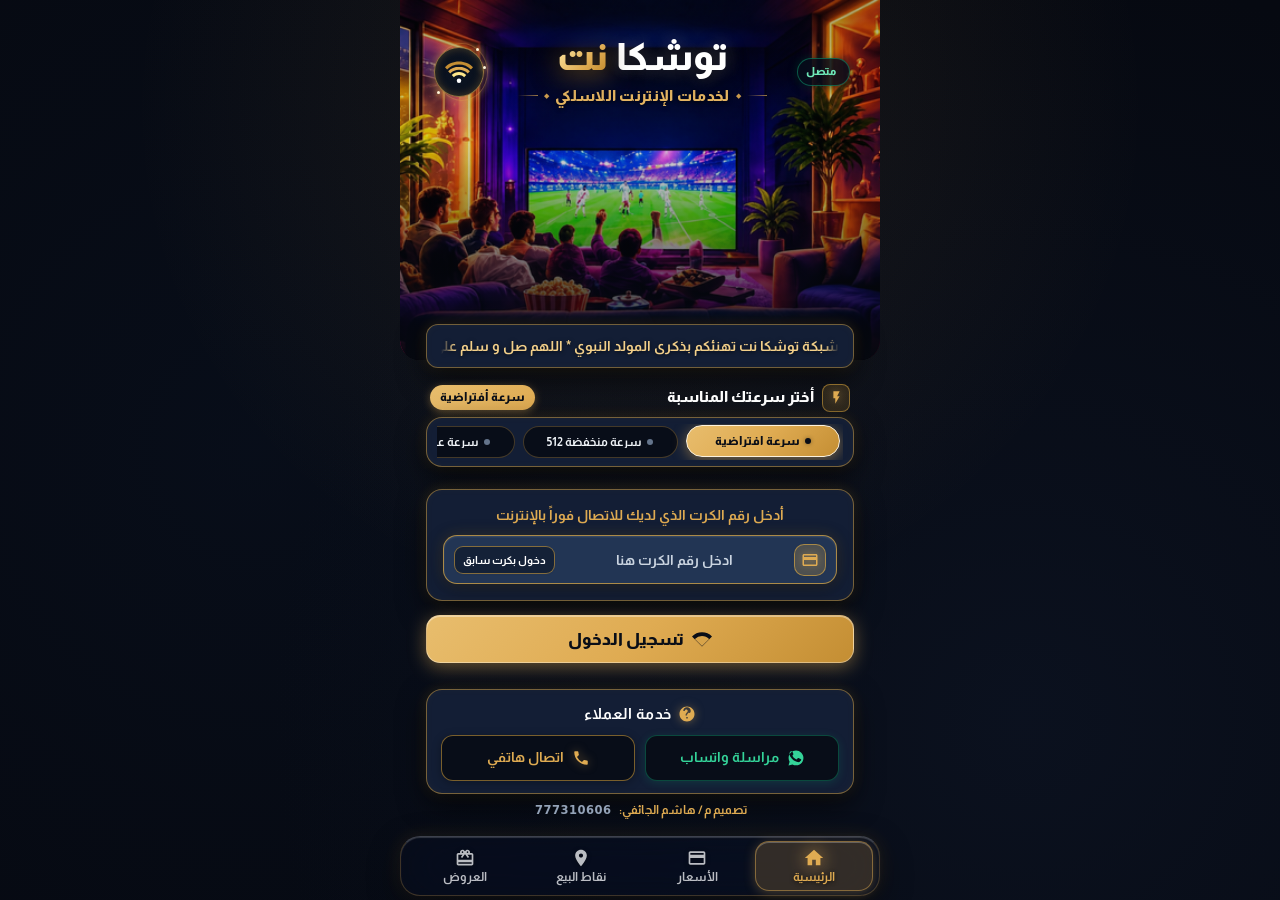
==== commit bb6c2ed9: "اضافه الصوره" ====
--- a/index.html
+++ b/index.html
@@ -418,8 +418,9 @@
         </li>
     </ul>
 
-    <!-- Ambient Mesh Background -->
+    <!-- Ambient Mesh Background & Top Hero Background Image -->
     <div class="screen-background">
+        <div class="top-hero-backdrop-image" aria-hidden="true"></div>
         <span class="screen-background-shape screen-background-shape1"></span>
         <span class="screen-background-shape screen-background-shape2"></span>
         <span class="screen-background-shape screen-background-shape3"></span>
@@ -482,31 +483,9 @@
                 <!-- MAIN LOGIN VIEW -->
                 <div class="login" id="login">
 
-                    <!-- 1. بطاقة الشعار والهوية الفاخرة للشبكة (مطابقة تماماً لتصميم الشيباني نت) -->
-                    <div class="app-card aloula-hero-card">
-                        <!-- الخلفية الزخرفية الذهبية الفخمة -->
-                        <div class="aloula-bg-glow-layer" aria-hidden="true">
-                            <svg class="aloula-bg-waves" viewBox="0 0 400 180" preserveAspectRatio="none">
-                                <defs>
-                                    <linearGradient id="goldWaveGrad" x1="0%" y1="0%" x2="100%" y2="100%">
-                                        <stop offset="0%" stop-color="#DFAB52" stop-opacity="0.22"/>
-                                        <stop offset="60%" stop-color="#DFAB52" stop-opacity="0.05"/>
-                                        <stop offset="100%" stop-color="#DFAB52" stop-opacity="0"/>
-                                    </linearGradient>
-                                    <radialGradient id="haloRadialGlow" cx="18%" cy="50%" r="48%">
-                                        <stop offset="0%" stop-color="#DFAB52" stop-opacity="0.38"/>
-                                        <stop offset="50%" stop-color="#DFAB52" stop-opacity="0.08"/>
-                                        <stop offset="100%" stop-color="#DFAB52" stop-opacity="0"/>
-                                    </radialGradient>
-                                </defs>
-                                <circle cx="78" cy="88" r="70" fill="url(#haloRadialGlow)"/>
-                                <path d="M0,140 Q110,165 210,125 T400,105 L400,180 L0,180 Z" fill="url(#goldWaveGrad)"/>
-                                <path d="M0,135 Q120,160 220,118 T400,95" fill="none" stroke="rgba(223, 171, 82, 0.25)" stroke-width="1.2"/>
-                                <path d="M0,152 Q130,172 240,130 T400,108" fill="none" stroke="rgba(223, 171, 82, 0.12)" stroke-width="0.8"/>
-                            </svg>
-                        </div>
-
-                        <!-- الصف العلوي المتكامل (شارة متصل + اسم الشبكة + هالة الواي فاي على خط واحد) -->
+                    <!-- 1. هوية واسم الشبكة وشعار الواي فاي (مباشرة فوق خلفية الصفحة) -->
+                    <div class="aloula-hero-header">
+                        <!-- الصف المتكامل (شارة متصل + اسم الشبكة + هالة الواي فاي على خط واحد) -->
                         <div class="aloula-main-row">
                             <!-- جهة اليمين في RTL: شارة متصل الفاخرة -->
                             <div class="aloula-status-col">
--- a/css/theme-colors.css
+++ b/css/theme-colors.css
@@ -66,15 +66,7 @@
    ══════════════════════════════════════════════════════════════════ */
 
 html,
-body,
-.container,
-.screen,
-.screen-content,
-.screen__content,
-.login,
-#login,
-#status,
-.screen-background {
+body {
   background:       var(--color-bg-page) !important;
   background-color: var(--color-bg-page) !important;
   color:            var(--color-text-main) !important;
@@ -87,6 +79,59 @@
     radial-gradient(circle at 80% 80%, rgba(12, 19, 34, 0.8) 0%, transparent 60%),
     radial-gradient(circle at 20% 50%, rgba(8, 14, 26, 0.9) 0%, transparent 60%) !important;
   background-attachment: fixed !important;
+}
+
+.container,
+.screen,
+.screen-content,
+.screen__content,
+.login,
+#login,
+#status {
+  background:       transparent !important;
+  background-color: transparent !important;
+}
+
+.screen-background {
+  background:       transparent !important;
+  background-color: transparent !important;
+  position:         fixed !important;
+  top:              0 !important;
+  left:             0 !important;
+  right:            0 !important;
+  bottom:           0 !important;
+  z-index:          0 !important;
+  pointer-events:   none !important;
+  overflow:         hidden !important;
+}
+
+/* صورة خلفية الجزء العلوي من رأس الصفحة حتى أسفل الشريط الإخباري (living_room_430x360.png) */
+.top-hero-backdrop-image {
+  position:          absolute !important;
+  top:               0 !important;
+  left:              50% !important;
+  transform:         translateX(-50%) !important;
+  width:             100% !important;
+  max-width:         480px !important;
+  height:            360px !important;
+  background-image:  url('../img/living_room_430x360.png'), url('../living_room_430x360.png'), url('img/living_room_430x360.png') !important;
+  background-size:   cover !important;
+  background-position: top center !important;
+  background-repeat: no-repeat !important;
+  pointer-events:    none !important;
+  z-index:           1 !important;
+  display:           block !important;
+  border-bottom-left-radius: 20px !important;
+  border-bottom-right-radius: 20px !important;
+  overflow:          hidden !important;
+}
+
+.top-hero-backdrop-image::after {
+  content:           "" !important;
+  position:          absolute !important;
+  inset:             0 !important;
+  background:        linear-gradient(180deg, rgba(6, 9, 17, 0.35) 0%, rgba(6, 9, 17, 0.15) 40%, rgba(6, 9, 17, 0.7) 85%, #060911 100%) !important;
+  pointer-events:    none !important;
 }
 
 /* إخفاء الأشكال العشوائية القديمة */
@@ -108,6 +153,7 @@
    3. بطاقة الهوية الفاخرة للشبكة (تصميم الشيباني نت الملكي الكامل)
    ══════════════════════════════════════════════════════════════════ */
 
+.aloula-hero-header,
 .aloula-hero-card {
   position:      relative !important;
   height:        290px !important;
@@ -115,35 +161,23 @@
   display:       flex !important;
   flex-direction: column !important;
   justify-content: flex-start !important;
-  background:    linear-gradient(155deg, #070C16 0%, #0A1222 50%, #050810 100%) !important;
-  border:        1.5px solid rgba(223, 171, 82, 0.42) !important;
-  border-radius: 22px !important;
-  padding:       16px 16px 14px 16px !important;
+  background:    transparent !important;
+  border:        none !important;
+  border-radius: 0 !important;
+  padding:       16px 4px 14px 4px !important;
   margin-bottom: 14px !important;
-  box-shadow:    0 10px 32px rgba(0, 0, 0, 0.65), 0 0 24px rgba(223, 171, 82, 0.12), inset 0 1px 0 rgba(255, 255, 255, 0.15) !important;
+  box-shadow:    none !important;
   width:         100% !important;
   box-sizing:    border-box !important;
-  overflow:      hidden !important;
-  backdrop-filter: blur(16px) !important;
-  -webkit-backdrop-filter: blur(16px) !important;
-}
-
-/* طبقة الأمواج والوهج الخلفي */
-.aloula-bg-glow-layer {
-  position:       absolute !important;
-  inset:          0 !important;
-  width:          100% !important;
-  height:         100% !important;
-  pointer-events: none !important;
-  z-index:        1 !important;
-  overflow:       hidden !important;
-}
-
+  overflow:      visible !important;
+  backdrop-filter: none !important;
+  -webkit-backdrop-filter: none !important;
+}
+
+/* إخفاء طبقة الأمواج والوهج في حال تم استدعاؤها */
+.aloula-bg-glow-layer,
 .aloula-bg-waves {
-  width:          100% !important;
-  height:         100% !important;
-  display:        block !important;
-  opacity:        0.9 !important;
+  display:        none !important;
 }
 
 /* الشريط والصف العلوي الموحد (شارة متصل + اسم الشبكة + هالة الواي فاي على خط واحد) */
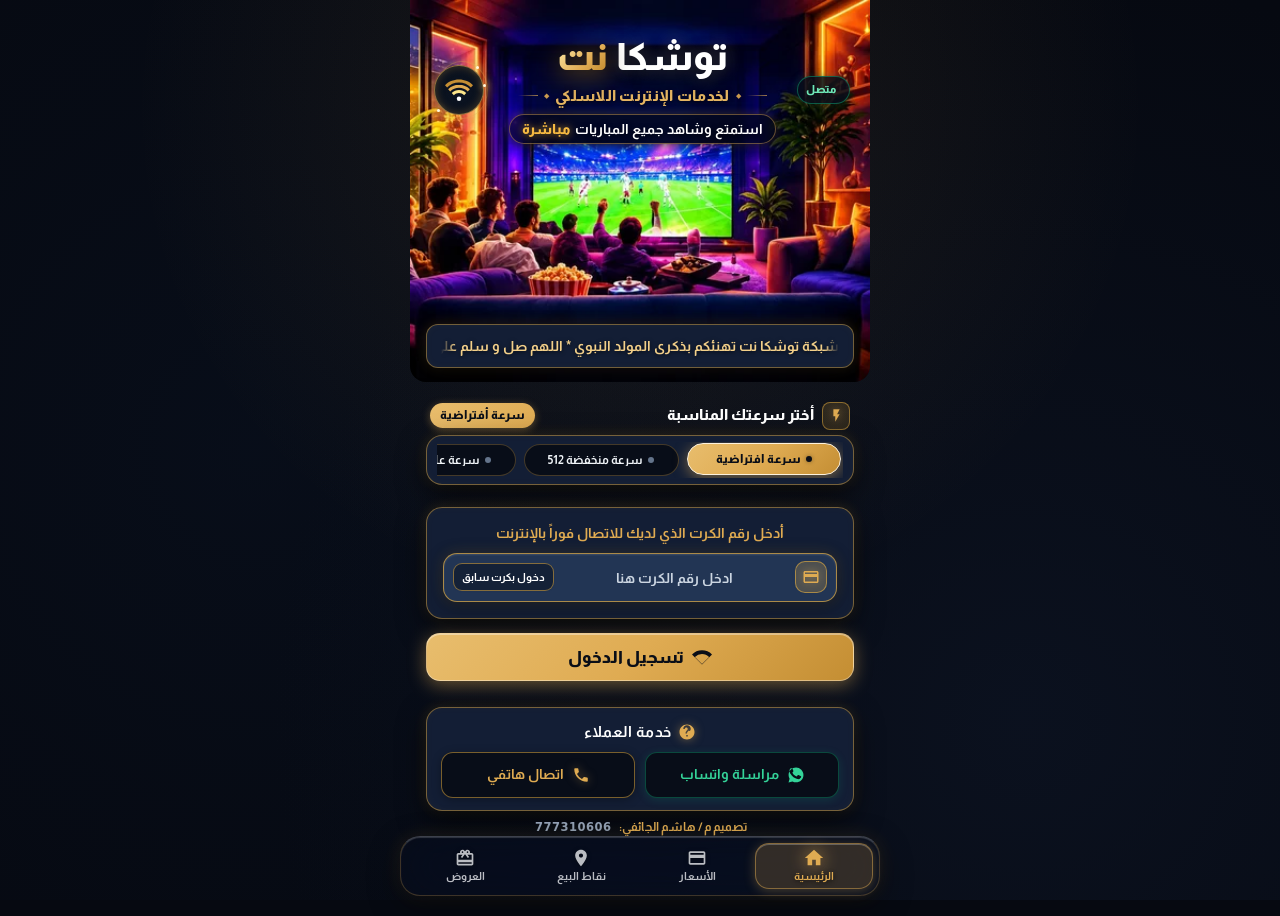
==== commit be55774c: "اصلاح الصور الخلفيه" ====
--- a/index.html
+++ b/index.html
@@ -16,6 +16,36 @@
     <meta name="MobileOptimized" content="width">
     <meta name="theme-color" content="#070B14">
     <style id="critical-theme-style">
+        @font-face {
+            font-family: 'Almarai';
+            font-style: normal;
+            font-weight: 400;
+            font-display: block;
+            src: url('fonts/almarai-400-ar.woff2') format('woff2'),
+                 url('fonts/almarai-400-lat.woff2') format('woff2');
+            unicode-range: U+0600-06FF, U+0750-077F, U+0870-088E, U+0890-0891, U+0897-08E1, U+08E3-08FF, U+FB50-FDFF, U+FE70-FEFC, U+0000-00FF;
+        }
+        @font-face {
+            font-family: 'Almarai';
+            font-style: normal;
+            font-weight: 700;
+            font-display: block;
+            src: url('fonts/almarai-700-ar.woff2') format('woff2'),
+                 url('fonts/almarai-700-lat.woff2') format('woff2');
+            unicode-range: U+0600-06FF, U+0750-077F, U+0870-088E, U+0890-0891, U+0897-08E1, U+08E3-08FF, U+FB50-FDFF, U+FE70-FEFC, U+0000-00FF;
+        }
+        @font-face {
+            font-family: 'Almarai';
+            font-style: normal;
+            font-weight: 800;
+            font-display: block;
+            src: url('fonts/almarai-800-ar.woff2') format('woff2'),
+                 url('fonts/almarai-800-lat.woff2') format('woff2');
+            unicode-range: U+0600-06FF, U+0750-077F, U+0870-088E, U+0890-0891, U+0897-08E1, U+08E3-08FF, U+FB50-FDFF, U+FE70-FEFC, U+0000-00FF;
+        }
+        html, body, *, input, button, select, textarea {
+            font-family: 'Almarai', -apple-system, BlinkMacSystemFont, 'Segoe UI', Roboto, sans-serif !important;
+        }
         html, body {
             background-color: #060911 !important;
             background-image: radial-gradient(circle at 50% 12%, rgba(223, 171, 82, 0.09) 0%, transparent 50%),
@@ -32,6 +62,7 @@
     <link rel="preload" href="fonts/almarai-400-ar.woff2" as="font" type="font/woff2" crossorigin>
     <link rel="preload" href="fonts/almarai-700-ar.woff2" as="font" type="font/woff2" crossorigin>
     <link rel="preload" href="fonts/fontello.woff2" as="font" type="font/woff2" crossorigin>
+    <link rel="preload" href="img/living_room_430x360.webp" as="image" type="image/webp">
 
     <link rel="stylesheet" href="fonts/Almarai.css">
     <link rel="stylesheet" href="css/fontello.min.css">
@@ -418,9 +449,8 @@
         </li>
     </ul>
 
-    <!-- Ambient Mesh Background & Top Hero Background Image -->
+    <!-- Ambient Mesh Background -->
     <div class="screen-background">
-        <div class="top-hero-backdrop-image" aria-hidden="true"></div>
         <span class="screen-background-shape screen-background-shape1"></span>
         <span class="screen-background-shape screen-background-shape2"></span>
         <span class="screen-background-shape screen-background-shape3"></span>
@@ -483,8 +513,10 @@
                 <!-- MAIN LOGIN VIEW -->
                 <div class="login" id="login">
 
-                    <!-- 1. هوية واسم الشبكة وشعار الواي فاي (مباشرة فوق خلفية الصفحة) -->
-                    <div class="aloula-hero-header">
+                    <!-- 1. الحاوية الشاملة للجزء العلوي حتى أسفل الشريط الإخباري بالصورة الكاملة -->
+                    <div class="top-hero-section-wrapper">
+                        <!-- هوية واسم الشبكة وشعار الواي فاي (مباشرة فوق خلفية الصفحة) -->
+                        <div class="aloula-hero-header">
                         <!-- الصف المتكامل (شارة متصل + اسم الشبكة + هالة الواي فاي على خط واحد) -->
                         <div class="aloula-main-row">
                             <!-- جهة اليمين في RTL: شارة متصل الفاخرة -->
@@ -511,6 +543,11 @@
                                     <span class="sub-dec-dot">◆</span>
                                     <span class="sub-dec-line"></span>
                                 </div>
+                                <!-- عبارة المباريات المباشرة في منتصف الصورة بالخط الأبيض والذهبي -->
+                                <div class="hero-live-matches-tagline">
+                                    <span class="tagline-text-white">استمتع وشاهد جميع المباريات</span>
+                                    <span class="tagline-text-gold">مباشرة</span>
+                                </div>
                                 <script>
                                     (function() {
                                         try {
@@ -599,6 +636,7 @@
                             </div>
                         </div>
                     </section>
+                    </div>
 
                     <!-- Separate Cards Login Form Wrapper -->
                     <form class="login-form" name="login" onsubmit="return false;">
--- a/css/theme-colors.css
+++ b/css/theme-colors.css
@@ -105,33 +105,63 @@
   overflow:         hidden !important;
 }
 
-/* صورة خلفية الجزء العلوي من رأس الصفحة حتى أسفل الشريط الإخباري (living_room_430x360.png) */
-.top-hero-backdrop-image {
-  position:          absolute !important;
-  top:               0 !important;
-  left:              50% !important;
-  transform:         translateX(-50%) !important;
-  width:             100% !important;
-  max-width:         480px !important;
-  height:            360px !important;
-  background-image:  url('../img/living_room_430x360.png'), url('../living_room_430x360.png'), url('img/living_room_430x360.png') !important;
-  background-size:   cover !important;
-  background-position: top center !important;
+/* ══════════════════════════════════════════════════════════════════
+   3. الحاوية الشاملة للجزء العلوي حتى أسفل الشريط الإخباري بالصورة الكاملة
+   ══════════════════════════════════════════════════════════════════ */
+
+.top-hero-section-wrapper {
+  position:          relative !important;
+  width:             calc(100% + 28px) !important;
+  max-width:         calc(100% + 28px) !important;
+  min-width:         calc(100% + 28px) !important;
+  margin-left:       -14px !important;
+  margin-right:      -14px !important;
+  margin-inline-start: -14px !important;
+  margin-inline-end:   -14px !important;
+  margin-top:        -12px !important;
+  margin-bottom:     14px !important;
+  padding:           12px 14px 12px 14px !important;
+  background-image:  url('../img/living_room_430x360.webp') !important;
+  background-size:   100% 100% !important;
+  background-position: center top !important;
   background-repeat: no-repeat !important;
-  pointer-events:    none !important;
-  z-index:           1 !important;
-  display:           block !important;
-  border-bottom-left-radius: 20px !important;
-  border-bottom-right-radius: 20px !important;
+  box-sizing:        border-box !important;
+  border-bottom-left-radius: 16px !important;
+  border-bottom-right-radius: 16px !important;
   overflow:          hidden !important;
-}
-
-.top-hero-backdrop-image::after {
-  content:           "" !important;
-  position:          absolute !important;
-  inset:             0 !important;
-  background:        linear-gradient(180deg, rgba(6, 9, 17, 0.35) 0%, rgba(6, 9, 17, 0.15) 40%, rgba(6, 9, 17, 0.7) 85%, #060911 100%) !important;
-  pointer-events:    none !important;
+  z-index:           2 !important;
+}
+
+.top-hero-section-wrapper .section {
+  margin-bottom:     0 !important;
+}
+
+@media screen and (max-width: 375px) {
+  .top-hero-section-wrapper {
+    width:           calc(100% + 16px) !important;
+    max-width:       calc(100% + 16px) !important;
+    min-width:       calc(100% + 16px) !important;
+    margin-left:     -8px !important;
+    margin-right:    -8px !important;
+    margin-inline-start: -8px !important;
+    margin-inline-end:   -8px !important;
+    margin-top:      -10px !important;
+    padding:         10px 8px 10px 8px !important;
+  }
+}
+
+@media screen and (min-width: 481px) {
+  .top-hero-section-wrapper {
+    width:           calc(100% + 32px) !important;
+    max-width:       calc(100% + 32px) !important;
+    min-width:       calc(100% + 32px) !important;
+    margin-left:     -16px !important;
+    margin-right:    -16px !important;
+    margin-inline-start: -16px !important;
+    margin-inline-end:   -16px !important;
+    margin-top:      -20px !important;
+    padding:         20px 16px 14px 16px !important;
+  }
 }
 
 /* إخفاء الأشكال العشوائية القديمة */
@@ -312,6 +342,42 @@
   letter-spacing:  0.3px !important;
   white-space:     nowrap !important;
   text-shadow:     0 1px 4px rgba(0, 0, 0, 0.9) !important;
+}
+
+/* ══════════════════════════════════════════════════════════════════
+   عبارة المباريات المباشرة في منتصف الصورة (أبيض وذهبي)
+   ══════════════════════════════════════════════════════════════════ */
+
+.hero-live-matches-tagline {
+  display:         inline-flex !important;
+  align-items:     center !important;
+  justify-content: center !important;
+  gap:             5px !important;
+  margin-top:      6px !important;
+  padding:         3px 12px !important;
+  background:      rgba(6, 9, 17, 0.6) !important;
+  backdrop-filter: blur(6px) !important;
+  -webkit-backdrop-filter: blur(6px) !important;
+  border:          1px solid rgba(223, 171, 82, 0.45) !important;
+  border-radius:   20px !important;
+  box-shadow:      0 2px 10px rgba(0, 0, 0, 0.6), 0 0 10px rgba(223, 171, 82, 0.25) !important;
+  direction:       rtl !important;
+}
+
+.hero-live-matches-tagline .tagline-text-white {
+  font-size:       clamp(12px, 3.4vw, 14px) !important;
+  font-weight:     700 !important;
+  color:           #FFFFFF !important;
+  white-space:     nowrap !important;
+  text-shadow:     0 2px 6px rgba(0, 0, 0, 0.95) !important;
+}
+
+.hero-live-matches-tagline .tagline-text-gold {
+  font-size:       clamp(12px, 3.4vw, 14px) !important;
+  font-weight:     900 !important;
+  color:           #F5B942 !important;
+  white-space:     nowrap !important;
+  text-shadow:     0 0 8px rgba(245, 185, 66, 0.8), 0 2px 6px rgba(0, 0, 0, 0.95) !important;
 }
 
 /* جهة اليسار: الهالة الدائرية الذهبية المشعة مع رمز الواي فاي */
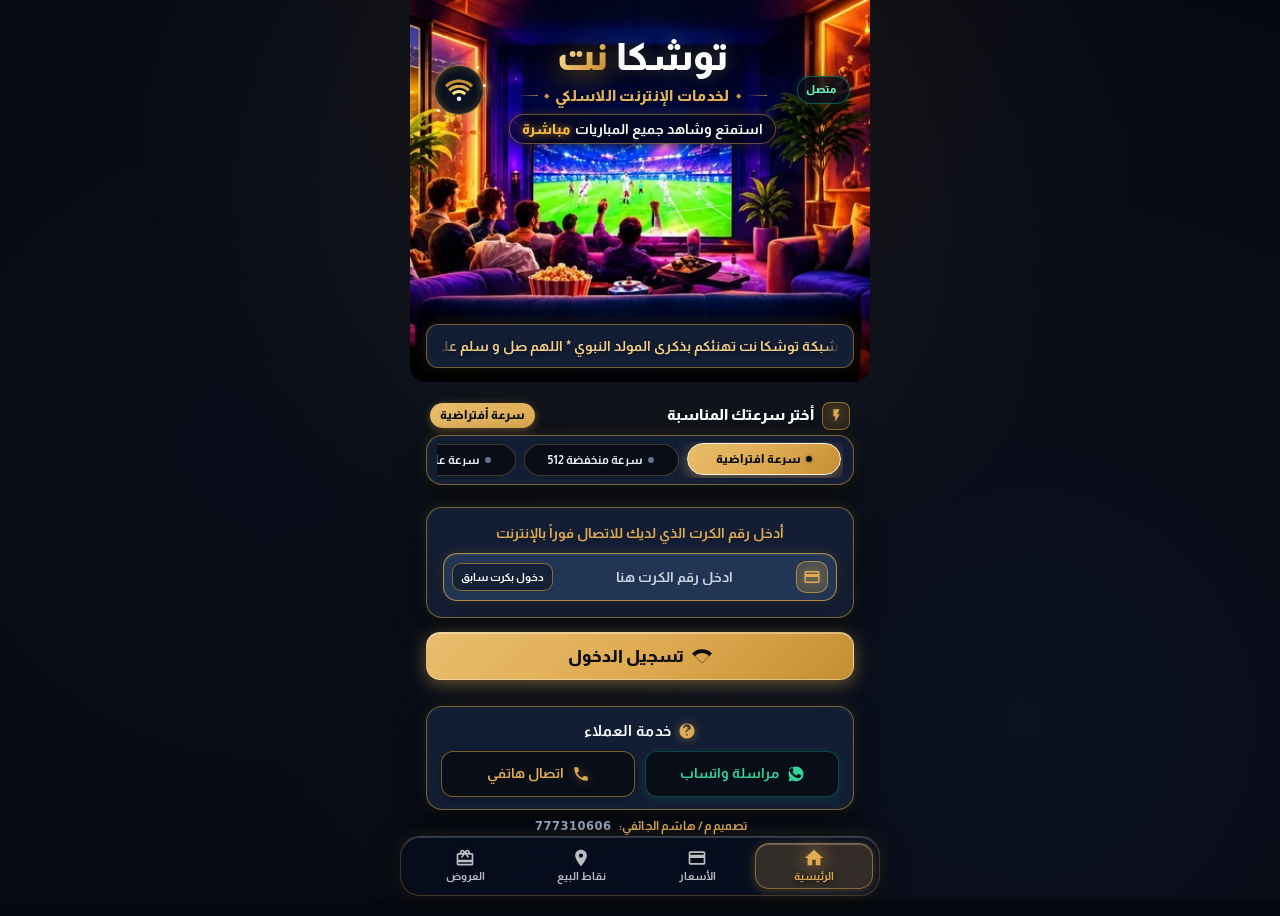
==== commit 38b87d68: "اصلاح الصواريخ" ====
--- a/index.html
+++ b/index.html
@@ -56,6 +56,223 @@
             padding: 0;
             min-height: 100%;
         }
+        /* زر البث المباشر في صفحة الحالة: كحلي فاتح مضيء وبارز جداً */
+        #liveBroadcastLink, .live-stream-btn, [data-mobasher] {
+            background: linear-gradient(135deg, #3B82F6 0%, #2563EB 48%, #1D4ED8 100%) !important;
+            border: 1.5px solid #93C5FD !important;
+            box-shadow: 0 4px 18px rgba(37, 99, 235, 0.55), inset 0 1px 0 rgba(255, 255, 255, 0.4) !important;
+            color: #FFFFFF !important;
+        }
+        #liveBroadcastLink:hover, .live-stream-btn:hover, [data-mobasher]:hover {
+            background: linear-gradient(135deg, #60A5FA 0%, #3B82F6 50%, #2563EB 100%) !important;
+            border-color: #BFDBFE !important;
+            box-shadow: 0 6px 24px rgba(37, 99, 235, 0.7), 0 0 16px rgba(96, 165, 250, 0.6) !important;
+        }
+        /* إزالة الفراغ بين العداد وأعلى حدود الحاوية */
+        .status-gauge-pod {
+            padding-top: 4px !important;
+        }
+        .gauge-meter-wrapper {
+            margin-top: -2px !important;
+        }
+
+        /* ══════════════════════════════════════════════════════════════
+           أنيميشن إطلاق الصواريخ الواقعي — خطوط بيضاء تكتيكية ودخان إطلاق كثيف
+           Ultra-Smooth Realistic Ballistic Rocket Launch — Pure White Tactical Line-Art
+           ══════════════════════════════════════════════════════════════ */
+        .status-header-card {
+            position: relative !important;
+            overflow: hidden !important;
+        }
+        .status-header-inner-content {
+            position: relative;
+            z-index: 3;
+            pointer-events: auto;
+        }
+        .status-rocket-station {
+            position: absolute;
+            bottom: 0;
+            width: 78px;
+            height: 104px;
+            pointer-events: none;
+            z-index: 1;
+            opacity: 0.45;
+            will-change: transform;
+        }
+        .status-rocket-station.station-left {
+            left: 2px;
+        }
+        .status-rocket-station.station-right {
+            right: 2px;
+            transform: scaleX(-1);
+        }
+        .rocket-svg {
+            width: 100%;
+            height: 100%;
+            display: block;
+            overflow: visible;
+        }
+
+        /* مسار الصاروخ المستقيم على زاوية السكة دون أي انحراف أو توقف جانبي */
+        .missile-launch-unit {
+            animation: realisticRocketFlight 5s cubic-bezier(0.35, 0.05, 0.85, 0.45) infinite;
+            will-change: transform, opacity;
+            transform-origin: 0 0;
+        }
+
+        /* لهب الدفع النفاث الأبيض بموجات الصدمة الأسرع من الصوت */
+        .white-rocket-thrust {
+            animation: realisticThrustFlame 5s ease-in-out infinite;
+            transform-origin: 0 4px;
+            will-change: transform, opacity;
+        }
+
+        /* سحابة دخان الإطلاق الكثيفة الواقعية المتصاعدة لحظة الإطلاق */
+        .realistic-launch-smoke {
+            animation: realisticLaunchSmokePlume 5s ease-out infinite;
+            transform-origin: 54px 96px;
+            will-change: transform, opacity;
+        }
+
+        /* نبض مؤشر المنصة الأبيض الهادئ */
+        .launcher-beacon-pulse {
+            animation: whiteBeaconPulse 2s ease-in-out infinite;
+        }
+
+        /* التناوب الزمني بين المنصة اليسرى واليمنى بفاصل 2.5 ثانية لإطلاق متناغم مستمر */
+        .status-rocket-station.station-right .missile-launch-unit,
+        .status-rocket-station.station-right .white-rocket-thrust,
+        .status-rocket-station.station-right .realistic-launch-smoke {
+            animation-delay: -2.5s;
+        }
+
+        @keyframes realisticRocketFlight {
+            0%, 14% {
+                transform: translateY(0);
+                opacity: 1;
+            }
+            15% {
+                /* لحظة الانفجار الأولي في غرفة الاحتراق */
+                transform: translateY(-2px);
+                opacity: 1;
+            }
+            18% {
+                /* بدء الانطلاق والتسارع الصاروخي الفيزيائي الحقيقي على طول السكة */
+                transform: translateY(-22px);
+                opacity: 1;
+            }
+            26% {
+                /* تسارع فائق السرعة عبر الهواء */
+                transform: translateY(-78px);
+                opacity: 1;
+            }
+            36% {
+                /* سرعة تفوق الصوت واختراق حدود الغلاف الجوي للحاوية */
+                transform: translateY(-185px);
+                opacity: 1;
+            }
+            44% {
+                transform: translateY(-300px);
+                opacity: 0.95;
+            }
+            48% {
+                /* تجاوز حدود الحاوية بالكامل واختفاء */
+                transform: translateY(-390px);
+                opacity: 0;
+            }
+            49% {
+                /* انتظار في الأسفل لإعادة التلقيم */
+                transform: translateY(45px);
+                opacity: 0;
+            }
+            72% {
+                transform: translateY(35px);
+                opacity: 0;
+            }
+            82% {
+                /* انزلاق الصاروخ الجديد على سكة الإطلاق بسلاسة تامة */
+                transform: translateY(10px);
+                opacity: 0.75;
+            }
+            88% {
+                /* إقفال وتثبيت الصاروخ على منصة الإطلاق */
+                transform: translateY(0);
+                opacity: 1;
+            }
+            100% {
+                transform: translateY(0);
+                opacity: 1;
+            }
+        }
+
+        @keyframes realisticThrustFlame {
+            0%, 14% {
+                transform: scaleY(0);
+                opacity: 0;
+            }
+            15% {
+                transform: scaleY(0.6);
+                opacity: 0.85;
+            }
+            18%, 44% {
+                transform: scaleY(1.3);
+                opacity: 1;
+            }
+            46% {
+                transform: scaleY(0.7);
+                opacity: 0.6;
+            }
+            48%, 100% {
+                transform: scaleY(0);
+                opacity: 0;
+            }
+        }
+
+        @keyframes realisticLaunchSmokePlume {
+            0%, 14% {
+                transform: scale(0.15);
+                opacity: 0;
+            }
+            16% {
+                /* انفجار سحابة الدخان الكثيفة في أرضية المنصة */
+                transform: scale(0.75) translateY(-2px);
+                opacity: 0.95;
+            }
+            22% {
+                /* تدحرج وتصاعد كتل الدخان الأبيض وتوسعها */
+                transform: scale(1.2) translateY(-6px);
+                opacity: 0.88;
+            }
+            34% {
+                /* انتشار كثيف وواقعي للسحابة على جانبي المنصة */
+                transform: scale(1.55) translateY(-10px);
+                opacity: 0.65;
+            }
+            46% {
+                /* تلاشي تدريجي للسحابة مع تصاعدها */
+                transform: scale(1.85) translateY(-15px);
+                opacity: 0.35;
+            }
+            58% {
+                transform: scale(2.1) translateY(-20px);
+                opacity: 0;
+            }
+            100% {
+                transform: scale(0.15);
+                opacity: 0;
+            }
+        }
+
+        @keyframes whiteBeaconPulse {
+            0%, 100% {
+                opacity: 0.4;
+                filter: drop-shadow(0 0 1px #FFFFFF);
+            }
+            50% {
+                opacity: 1;
+                filter: drop-shadow(0 0 4px #FFFFFF);
+            }
+        }
     </style>
     <link rel="shortcut icon" type="image/x-icon" href="img/favicon.ico">
     <!-- Local Preloads: Load critical fonts instantly with zero font flicker (FOUT) -->
@@ -64,12 +281,12 @@
     <link rel="preload" href="fonts/fontello.woff2" as="font" type="font/woff2" crossorigin>
     <link rel="preload" href="img/living_room_430x360.webp" as="image" type="image/webp">
 
-    <link rel="stylesheet" href="fonts/Almarai.css">
-    <link rel="stylesheet" href="css/fontello.min.css">
-    <link rel="stylesheet" href="css/style.min.css">
+    <link rel="stylesheet" href="fonts/Almarai.css?v=20261003_5">
+    <link rel="stylesheet" href="css/fontello.min.css?v=20261003_5">
+    <link rel="stylesheet" href="css/style.min.css?v=20261003_5">
 
     <!-- ملف الألوان الرئيسي — يحتوي على جميع الألوان في مكان واحد بشرح عربي -->
-    <link rel="stylesheet" href="css/theme-colors.css">
+    <link rel="stylesheet" href="css/theme-colors.css?v=20261003_5">
     
     <!-- Core Configuration File Loaded Synchronously in Head -->
     <script src="config.js"></script>
@@ -1191,31 +1408,168 @@
                     <div class="modal-sheet-card" style="max-height: none;">
 
                         <div class="status-header-card">
-                            <div class="status-badge-live">
-                                <span class="status-live-pulse-dot">
-                                    <span class="status-pulse-ring"></span>
-                                    <span class="status-pulse-core"></span>
-                                </span>
-                                <span class="status-wifi-wave-icon">
-                                    <svg viewBox="0 0 24 24" class="wifi-svg-animated" width="18" height="18"
-                                        fill="none" stroke="currentColor" stroke-width="2.2" stroke-linecap="round"
-                                        stroke-linejoin="round">
-                                        <path class="wifi-arc wifi-arc-3" d="M4 7.5C7.4 4.5 12.6 4.5 16 7.5" />
-                                        <path class="wifi-arc wifi-arc-2" d="M6.5 10.5C8.8 8.5 13.2 8.5 15.5 10.5" />
-                                        <path class="wifi-arc wifi-arc-1" d="M9.5 13.5C10.5 12.5 12.5 12.5 13.5 13.5" />
-                                        <circle class="wifi-dot" cx="11.5" cy="16.5" r="1.5" fill="currentColor"
-                                            stroke="none" />
-                                    </svg>
-                                </span>
-                                <span class="status-badge-text">متصل بالإنترنت الآن</span>
+                            <!-- Left Rocket Launcher Installation (Pure White Tactical Line-Art & Realistic Smoke) -->
+                            <div class="status-rocket-station station-left" aria-hidden="true">
+                                <svg viewBox="0 0 110 135" class="rocket-svg">
+                                    <!-- Vehicle Base & Launch Gantry (Pure White Technical Line-Art) -->
+                                    <g class="launcher-vehicle-base">
+                                        <line x1="8" y1="128" x2="94" y2="128" stroke="#FFFFFF" stroke-width="1.3" stroke-linecap="round" opacity="0.6" />
+                                        <circle cx="20" cy="122" r="5" stroke="#FFFFFF" stroke-width="1.2" fill="none" />
+                                        <circle cx="20" cy="122" r="1.8" fill="#FFFFFF" />
+                                        <circle cx="40" cy="122" r="5" stroke="#FFFFFF" stroke-width="1.2" fill="none" />
+                                        <circle cx="40" cy="122" r="1.8" fill="#FFFFFF" />
+                                        <circle cx="62" cy="122" r="5" stroke="#FFFFFF" stroke-width="1.2" fill="none" />
+                                        <circle cx="62" cy="122" r="1.8" fill="#FFFFFF" />
+                                        <circle cx="82" cy="122" r="5" stroke="#FFFFFF" stroke-width="1.2" fill="none" />
+                                        <circle cx="82" cy="122" r="1.8" fill="#FFFFFF" />
+                                        <path d="M 12 117 L 22 105 L 68 105 L 88 117 Z" stroke="#FFFFFF" stroke-width="1.3" fill="rgba(255, 255, 255, 0.05)" />
+                                        <polygon points="23,107 33,107 31,113 21,113" stroke="#FFFFFF" stroke-width="1" fill="none" opacity="0.8" />
+                                        <line x1="16" y1="105" x2="16" y2="97" stroke="#FFFFFF" stroke-width="1.2" />
+                                        <path d="M 13 97 A 4 4 0 0 1 19 97" stroke="#FFFFFF" stroke-width="1.2" fill="none" />
+                                        <line x1="44" y1="105" x2="52" y2="82" stroke="#FFFFFF" stroke-width="1.5" />
+                                        <line x1="38" y1="108" x2="72" y2="40" stroke="#FFFFFF" stroke-width="2" stroke-linecap="round" />
+                                        <line x1="45" y1="96" x2="50" y2="94" stroke="#FFFFFF" stroke-width="1" />
+                                        <line x1="54" y1="78" x2="59" y2="76" stroke="#FFFFFF" stroke-width="1" />
+                                        <circle cx="28" cy="110" r="1.8" fill="#FFFFFF" class="launcher-beacon-pulse" />
+                                    </g>
+
+                                    <!-- Realistic Billowing Launch Smoke (Pure White Line & Mist Art) -->
+                                    <g class="realistic-launch-smoke">
+                                        <path d="M 40 102 C 34 94, 30 84, 42 78 C 50 72, 60 74, 66 80 C 74 76, 84 82, 82 92 C 86 98, 82 108, 70 108 C 64 112, 46 112, 40 102 Z"
+                                              stroke="#FFFFFF" stroke-width="1.2" fill="rgba(255, 255, 255, 0.2)" />
+                                        <path d="M 22 108 C 14 104, 12 92, 22 86 C 30 80, 40 88, 38 98 C 36 106, 28 112, 22 108 Z"
+                                              stroke="#FFFFFF" stroke-width="1" fill="rgba(255, 255, 255, 0.15)" />
+                                        <path d="M 68 106 C 68 96, 78 88, 88 92 C 96 96, 96 108, 88 114 C 78 118, 68 114, 68 106 Z"
+                                              stroke="#FFFFFF" stroke-width="1" fill="rgba(255, 255, 255, 0.15)" />
+                                        <circle cx="48" cy="88" r="6" stroke="rgba(255, 255, 255, 0.6)" stroke-width="1" fill="none" />
+                                        <circle cx="64" cy="88" r="7" stroke="rgba(255, 255, 255, 0.6)" stroke-width="1" fill="none" />
+                                        <circle cx="34" cy="98" r="5" stroke="rgba(255, 255, 255, 0.45)" stroke-width="0.8" fill="none" />
+                                        <circle cx="78" cy="102" r="5" stroke="rgba(255, 255, 255, 0.45)" stroke-width="0.8" fill="none" />
+                                    </g>
+
+                                    <!-- Launch Track Group (Rotated 22 deg along the launch rail) -->
+                                    <g class="launch-gantry-track" transform="translate(56, 72) rotate(22)">
+                                        <g class="missile-launch-unit">
+                                            <g class="white-rocket-thrust">
+                                                <polygon points="0,4 2.5,9 0,14 -2.5,9" stroke="#FFFFFF" stroke-width="1" fill="rgba(255, 255, 255, 0.5)" />
+                                                <polygon points="0,14 2,19 0,24 -2,19" stroke="#FFFFFF" stroke-width="0.9" fill="rgba(255, 255, 255, 0.35)" />
+                                                <polygon points="0,24 1.5,28 0,32 -1.5,28" stroke="#FFFFFF" stroke-width="0.8" fill="rgba(255, 255, 255, 0.2)" />
+                                                <path d="M -3 4 Q -6 20 0 38 Q 6 20 3 4" stroke="#FFFFFF" stroke-width="1.1" fill="rgba(255, 255, 255, 0.15)" />
+                                                <ellipse cx="0" cy="16" rx="5" ry="3" stroke="rgba(255, 255, 255, 0.7)" stroke-width="0.9" fill="none" />
+                                                <ellipse cx="0" cy="30" rx="8" ry="4" stroke="rgba(255, 255, 255, 0.5)" stroke-width="0.9" fill="none" />
+                                            </g>
+                                            <g class="missile-airframe">
+                                                <path d="M -3 -36 L 0 -48 L 3 -36 Z" stroke="#FFFFFF" stroke-width="1.3" fill="rgba(255, 255, 255, 0.2)" />
+                                                <line x1="-3" y1="0" x2="-3" y2="-36" stroke="#FFFFFF" stroke-width="1.2" />
+                                                <line x1="3" y1="0" x2="3" y2="-36" stroke="#FFFFFF" stroke-width="1.2" />
+                                                <line x1="-3" y1="-26" x2="3" y2="-26" stroke="#FFFFFF" stroke-width="0.9" stroke-dasharray="1.5, 1" />
+                                                <line x1="-3" y1="-14" x2="3" y2="-14" stroke="#FFFFFF" stroke-width="0.9" />
+                                                <polygon points="-3,-34 -6,-31 -3,-31" stroke="#FFFFFF" stroke-width="1" fill="none" />
+                                                <polygon points="3,-34 6,-31 3,-31" stroke="#FFFFFF" stroke-width="1" fill="none" />
+                                                <polygon points="-3,-6 -10,0 -3,-1" stroke="#FFFFFF" stroke-width="1.2" fill="rgba(255, 255, 255, 0.15)" />
+                                                <polygon points="3,-6 10,0 3,-1" stroke="#FFFFFF" stroke-width="1.2" fill="rgba(255, 255, 255, 0.15)" />
+                                                <polygon points="-2.5,0 -4,4 4,4 2.5,0" stroke="#FFFFFF" stroke-width="1.2" fill="rgba(255, 255, 255, 0.25)" />
+                                            </g>
+                                        </g>
+                                    </g>
+                                </svg>
                             </div>
-                            <h2 class="title" id="status-title"
-                                style="font-size: 1.25rem; font-weight: 800;">تم تسجيل دخولك بنجاح!</h2>
-                            <p style="font-size: 0.8rem; margin-top: 4px;">
-                                إذا لم يتم الأتصال تلقائيا أضغط <a
-                                    style="text-decoration: underline; font-weight: 700;"
-                                    href="status.html">هنا</a>
-                            </p>
+
+                            <!-- Right Rocket Launcher Installation (Pure White Tactical Line-Art & Realistic Smoke) -->
+                            <div class="status-rocket-station station-right" aria-hidden="true">
+                                <svg viewBox="0 0 110 135" class="rocket-svg">
+                                    <!-- Vehicle Base & Launch Gantry (Pure White Technical Line-Art) -->
+                                    <g class="launcher-vehicle-base">
+                                        <line x1="8" y1="128" x2="94" y2="128" stroke="#FFFFFF" stroke-width="1.3" stroke-linecap="round" opacity="0.6" />
+                                        <circle cx="20" cy="122" r="5" stroke="#FFFFFF" stroke-width="1.2" fill="none" />
+                                        <circle cx="20" cy="122" r="1.8" fill="#FFFFFF" />
+                                        <circle cx="40" cy="122" r="5" stroke="#FFFFFF" stroke-width="1.2" fill="none" />
+                                        <circle cx="40" cy="122" r="1.8" fill="#FFFFFF" />
+                                        <circle cx="62" cy="122" r="5" stroke="#FFFFFF" stroke-width="1.2" fill="none" />
+                                        <circle cx="62" cy="122" r="1.8" fill="#FFFFFF" />
+                                        <circle cx="82" cy="122" r="5" stroke="#FFFFFF" stroke-width="1.2" fill="none" />
+                                        <circle cx="82" cy="122" r="1.8" fill="#FFFFFF" />
+                                        <path d="M 12 117 L 22 105 L 68 105 L 88 117 Z" stroke="#FFFFFF" stroke-width="1.3" fill="rgba(255, 255, 255, 0.05)" />
+                                        <polygon points="23,107 33,107 31,113 21,113" stroke="#FFFFFF" stroke-width="1" fill="none" opacity="0.8" />
+                                        <line x1="16" y1="105" x2="16" y2="97" stroke="#FFFFFF" stroke-width="1.2" />
+                                        <path d="M 13 97 A 4 4 0 0 1 19 97" stroke="#FFFFFF" stroke-width="1.2" fill="none" />
+                                        <line x1="44" y1="105" x2="52" y2="82" stroke="#FFFFFF" stroke-width="1.5" />
+                                        <line x1="38" y1="108" x2="72" y2="40" stroke="#FFFFFF" stroke-width="2" stroke-linecap="round" />
+                                        <line x1="45" y1="96" x2="50" y2="94" stroke="#FFFFFF" stroke-width="1" />
+                                        <line x1="54" y1="78" x2="59" y2="76" stroke="#FFFFFF" stroke-width="1" />
+                                        <circle cx="28" cy="110" r="1.8" fill="#FFFFFF" class="launcher-beacon-pulse" />
+                                    </g>
+
+                                    <!-- Realistic Billowing Launch Smoke (Pure White Line & Mist Art) -->
+                                    <g class="realistic-launch-smoke">
+                                        <path d="M 40 102 C 34 94, 30 84, 42 78 C 50 72, 60 74, 66 80 C 74 76, 84 82, 82 92 C 86 98, 82 108, 70 108 C 64 112, 46 112, 40 102 Z"
+                                              stroke="#FFFFFF" stroke-width="1.2" fill="rgba(255, 255, 255, 0.2)" />
+                                        <path d="M 22 108 C 14 104, 12 92, 22 86 C 30 80, 40 88, 38 98 C 36 106, 28 112, 22 108 Z"
+                                              stroke="#FFFFFF" stroke-width="1" fill="rgba(255, 255, 255, 0.15)" />
+                                        <path d="M 68 106 C 68 96, 78 88, 88 92 C 96 96, 96 108, 88 114 C 78 118, 68 114, 68 106 Z"
+                                              stroke="#FFFFFF" stroke-width="1" fill="rgba(255, 255, 255, 0.15)" />
+                                        <circle cx="48" cy="88" r="6" stroke="rgba(255, 255, 255, 0.6)" stroke-width="1" fill="none" />
+                                        <circle cx="64" cy="88" r="7" stroke="rgba(255, 255, 255, 0.6)" stroke-width="1" fill="none" />
+                                        <circle cx="34" cy="98" r="5" stroke="rgba(255, 255, 255, 0.45)" stroke-width="0.8" fill="none" />
+                                        <circle cx="78" cy="102" r="5" stroke="rgba(255, 255, 255, 0.45)" stroke-width="0.8" fill="none" />
+                                    </g>
+
+                                    <!-- Launch Track Group (Rotated 22 deg along the launch rail) -->
+                                    <g class="launch-gantry-track" transform="translate(56, 72) rotate(22)">
+                                        <g class="missile-launch-unit">
+                                            <g class="white-rocket-thrust">
+                                                <polygon points="0,4 2.5,9 0,14 -2.5,9" stroke="#FFFFFF" stroke-width="1" fill="rgba(255, 255, 255, 0.5)" />
+                                                <polygon points="0,14 2,19 0,24 -2,19" stroke="#FFFFFF" stroke-width="0.9" fill="rgba(255, 255, 255, 0.35)" />
+                                                <polygon points="0,24 1.5,28 0,32 -1.5,28" stroke="#FFFFFF" stroke-width="0.8" fill="rgba(255, 255, 255, 0.2)" />
+                                                <path d="M -3 4 Q -6 20 0 38 Q 6 20 3 4" stroke="#FFFFFF" stroke-width="1.1" fill="rgba(255, 255, 255, 0.15)" />
+                                                <ellipse cx="0" cy="16" rx="5" ry="3" stroke="rgba(255, 255, 255, 0.7)" stroke-width="0.9" fill="none" />
+                                                <ellipse cx="0" cy="30" rx="8" ry="4" stroke="rgba(255, 255, 255, 0.5)" stroke-width="0.9" fill="none" />
+                                            </g>
+                                            <g class="missile-airframe">
+                                                <path d="M -3 -36 L 0 -48 L 3 -36 Z" stroke="#FFFFFF" stroke-width="1.3" fill="rgba(255, 255, 255, 0.2)" />
+                                                <line x1="-3" y1="0" x2="-3" y2="-36" stroke="#FFFFFF" stroke-width="1.2" />
+                                                <line x1="3" y1="0" x2="3" y2="-36" stroke="#FFFFFF" stroke-width="1.2" />
+                                                <line x1="-3" y1="-26" x2="3" y2="-26" stroke="#FFFFFF" stroke-width="0.9" stroke-dasharray="1.5, 1" />
+                                                <line x1="-3" y1="-14" x2="3" y2="-14" stroke="#FFFFFF" stroke-width="0.9" />
+                                                <polygon points="-3,-34 -6,-31 -3,-31" stroke="#FFFFFF" stroke-width="1" fill="none" />
+                                                <polygon points="3,-34 6,-31 3,-31" stroke="#FFFFFF" stroke-width="1" fill="none" />
+                                                <polygon points="-3,-6 -10,0 -3,-1" stroke="#FFFFFF" stroke-width="1.2" fill="rgba(255, 255, 255, 0.15)" />
+                                                <polygon points="3,-6 10,0 3,-1" stroke="#FFFFFF" stroke-width="1.2" fill="rgba(255, 255, 255, 0.15)" />
+                                                <polygon points="-2.5,0 -4,4 4,4 2.5,0" stroke="#FFFFFF" stroke-width="1.2" fill="rgba(255, 255, 255, 0.25)" />
+                                            </g>
+                                        </g>
+                                    </g>
+                                </svg>
+                            </div>
+
+                            <!-- Header Main Text Content (Foreground z-index: 3) -->
+                            <div class="status-header-inner-content">
+                                <div class="status-badge-live">
+                                    <span class="status-live-pulse-dot">
+                                        <span class="status-pulse-ring"></span>
+                                        <span class="status-pulse-core"></span>
+                                    </span>
+                                    <span class="status-wifi-wave-icon">
+                                        <svg viewBox="0 0 24 24" class="wifi-svg-animated" width="18" height="18"
+                                            fill="none" stroke="currentColor" stroke-width="2.2" stroke-linecap="round"
+                                            stroke-linejoin="round">
+                                            <path class="wifi-arc wifi-arc-3" d="M4 7.5C7.4 4.5 12.6 4.5 16 7.5" />
+                                            <path class="wifi-arc wifi-arc-2" d="M6.5 10.5C8.8 8.5 13.2 8.5 15.5 10.5" />
+                                            <path class="wifi-arc wifi-arc-1" d="M9.5 13.5C10.5 12.5 12.5 12.5 13.5 13.5" />
+                                            <circle class="wifi-dot" cx="11.5" cy="16.5" r="1.5" fill="currentColor"
+                                                stroke="none" />
+                                        </svg>
+                                    </span>
+                                    <span class="status-badge-text">متصل بالإنترنت الآن</span>
+                                </div>
+                                <h2 class="title" id="status-title"
+                                    style="font-size: 1.25rem; font-weight: 800;">تم تسجيل دخولك بنجاح!</h2>
+                                <p style="font-size: 0.8rem; margin-top: 4px;">
+                                    إذا لم يتم الأتصال تلقائيا أضغط <a
+                                        style="text-decoration: underline; font-weight: 700;"
+                                        href="status.html">هنا</a>
+                                </p>
+                            </div>
                         </div>
 
                         <!-- Modern Ticker / News Bar in Status -->
@@ -1229,7 +1583,7 @@
 
                         <!-- Entertainment Direct Links (Live Broadcast & Lounge/Break) -->
                         <div class="entertainment-links" id="entertainmentLinks" style="display: flex; flex-direction: row; gap: 10px; width: 100%; margin: 14px 0;">
-                            <a class="stream-card-link live-stream-btn" href="fiberlive/live.html" id="liveBroadcastLink" data-mobasher>
+                            <a class="stream-card-link live-stream-btn" href="fiberlive/live.html" id="liveBroadcastLink" data-mobasher style="background: linear-gradient(135deg, #3B82F6 0%, #2563EB 48%, #1D4ED8 100%) !important; border: 1.5px solid #93C5FD !important; box-shadow: 0 4px 18px rgba(37, 99, 235, 0.55), inset 0 1px 0 rgba(255, 255, 255, 0.4) !important; color: #FFFFFF !important;">
                                 <span class="live-dot-pulse"></span>
                                 <svg viewBox="0 0 24 24">
                                     <path
@@ -1329,7 +1683,7 @@
                             <!-- 1. Central Hero Speedometer / Radial Gauge (العداد الدائري للرصيد المتبقي) -->
                             <div class="status-gauge-pod" id="statusGaugePod" remain_bytes_total>
                                 <div class="gauge-meter-wrapper">
-                                    <svg class="gauge-svg" viewBox="0 0 200 120" preserveAspectRatio="xMidYMid meet">
+                                    <svg class="gauge-svg" viewBox="0 20 200 96" preserveAspectRatio="xMidYMid meet">
                                         <defs>
                                             <linearGradient id="gaugeGradient" x1="0%" y1="0%" x2="100%" y2="0%">
                                                 <stop offset="0%" stop-color="#38BDF8" />
--- a/css/theme-colors.css
+++ b/css/theme-colors.css
@@ -2007,6 +2007,8 @@
   text-align:          center !important;
   backdrop-filter:     blur(16px) !important;
   -webkit-backdrop-filter: blur(16px) !important;
+  position:            relative !important;
+  overflow:            hidden !important;
 }
 
 /* شارة الاتصال المباشر بالإنترنت */
@@ -2046,29 +2048,7 @@
   text-decoration: underline !important;
 }
 
-/* روابط البث المباشر واستراحة الشبكة في صفحة الحالة */
-.entertainment-links .stream-card-link {
-  background:    var(--color-bg-card) !important;
-  border:        1px solid rgba(223, 171, 82, 0.28) !important;
-  color:         #FFFFFF !important;
-  border-radius: 14px !important;
-  box-shadow:    0 4px 16px rgba(0, 0, 0, 0.4), 0 0 10px rgba(223, 171, 82, 0.1) !important;
-  font-weight:   800 !important;
-  transition:    all 0.25s ease !important;
-}
-
-.entertainment-links .stream-card-link svg {
-  fill:   #DFAB52 !important;
-  filter: drop-shadow(0 0 4px rgba(223, 171, 82, 0.5)) !important;
-}
-
-.entertainment-links .stream-card-link:hover {
-  background:   #101A2E !important;
-  border-color: #DFAB52 !important;
-  color:        #DFAB52 !important;
-  transform:    translateY(-2px) !important;
-  box-shadow:   0 6px 20px rgba(223, 171, 82, 0.3) !important;
-}
+/* روابط البث المباشر واستراحة الشبكة تم تخصيص ألوانهما المتمايزة في قسم روابط الترفيه */
 
 /* بطاقة تغيير سرعة الكرت في صفحة الحالة */
 .statusdiv {
@@ -2246,20 +2226,20 @@
   overflow: hidden !important;
 }
 
-/* زر البث المباشر: أحمر رياضي مشتعل يعكس الأجواء الحماسية للمباريات والبث */
+/* زر البث المباشر: كحلي فاتح ملكي راقٍ ومضيء */
 .stream-card-link.live-stream-btn,
 .stream-card-link[data-mobasher] {
-  background: linear-gradient(135deg, #DC2626 0%, #B91C1C 48%, #881337 100%) !important;
-  border: 1px solid rgba(254, 205, 211, 0.45) !important;
-  box-shadow: 0 4px 18px rgba(220, 38, 38, 0.38), inset 0 1px 0 rgba(255, 255, 255, 0.25) !important;
+  background: linear-gradient(135deg, #3B82F6 0%, #2563EB 48%, #1D4ED8 100%) !important;
+  border: 1px solid rgba(191, 219, 254, 0.6) !important;
+  box-shadow: 0 4px 18px rgba(37, 99, 235, 0.45), inset 0 1px 0 rgba(255, 255, 255, 0.35) !important;
 }
 
 .stream-card-link.live-stream-btn:hover,
 .stream-card-link[data-mobasher]:hover {
-  background: linear-gradient(135deg, #EF4444 0%, #DC2626 50%, #9F1239 100%) !important;
-  border-color: rgba(254, 205, 211, 0.8) !important;
+  background: linear-gradient(135deg, #60A5FA 0%, #3B82F6 50%, #2563EB 100%) !important;
+  border-color: rgba(224, 242, 254, 0.9) !important;
   transform: translateY(-2px) !important;
-  box-shadow: 0 6px 24px rgba(239, 68, 68, 0.55), 0 0 16px rgba(244, 63, 94, 0.4) !important;
+  box-shadow: 0 6px 24px rgba(37, 99, 235, 0.6), 0 0 16px rgba(96, 165, 250, 0.5) !important;
 }
 
 /* زر الاستراحة: بنفسجي نيلي ملكي راقٍ يعكس الترفيه والاسترخاء والمحتوى الشيق */
@@ -2405,7 +2385,7 @@
   background: linear-gradient(180deg, rgba(16, 25, 46, 0.95) 0%, rgba(10, 16, 29, 0.98) 100%);
   border: 1px solid rgba(223, 171, 82, 0.28);
   border-radius: 18px;
-  padding: 16px 14px 14px 14px;
+  padding: 4px 14px 12px 14px !important;
   box-shadow: 0 8px 24px rgba(0, 0, 0, 0.5), inset 0 1px 0 rgba(255, 255, 255, 0.06);
   backdrop-filter: blur(16px);
   -webkit-backdrop-filter: blur(16px);
@@ -2422,7 +2402,7 @@
   position: relative;
   width: 100%;
   max-width: 280px;
-  margin: 0 auto;
+  margin: -2px auto 0 auto !important;
   display: flex;
   flex-direction: column;
   align-items: center;
@@ -2442,7 +2422,7 @@
 
 .gauge-center-content {
   position: absolute;
-  top: 48%;
+  top: 50%;
   left: 50%;
   transform: translate(-50%, -20%);
   display: flex;
@@ -3508,9 +3488,7 @@
 .status-session-hub,
 .traffic-pod,
 .metric-card-glass,
-.stream-card-link,
 .quran-strip-card,
-.entertainment-links .stream-card-link,
 .block-card-warning,
 .price-card,
 .point-card,
@@ -3536,7 +3514,6 @@
 .status-session-hub:hover,
 .traffic-pod:hover,
 .metric-card-glass:hover,
-.stream-card-link:hover,
 .quran-strip-card:hover,
 .price-card:hover,
 .point-card:hover {
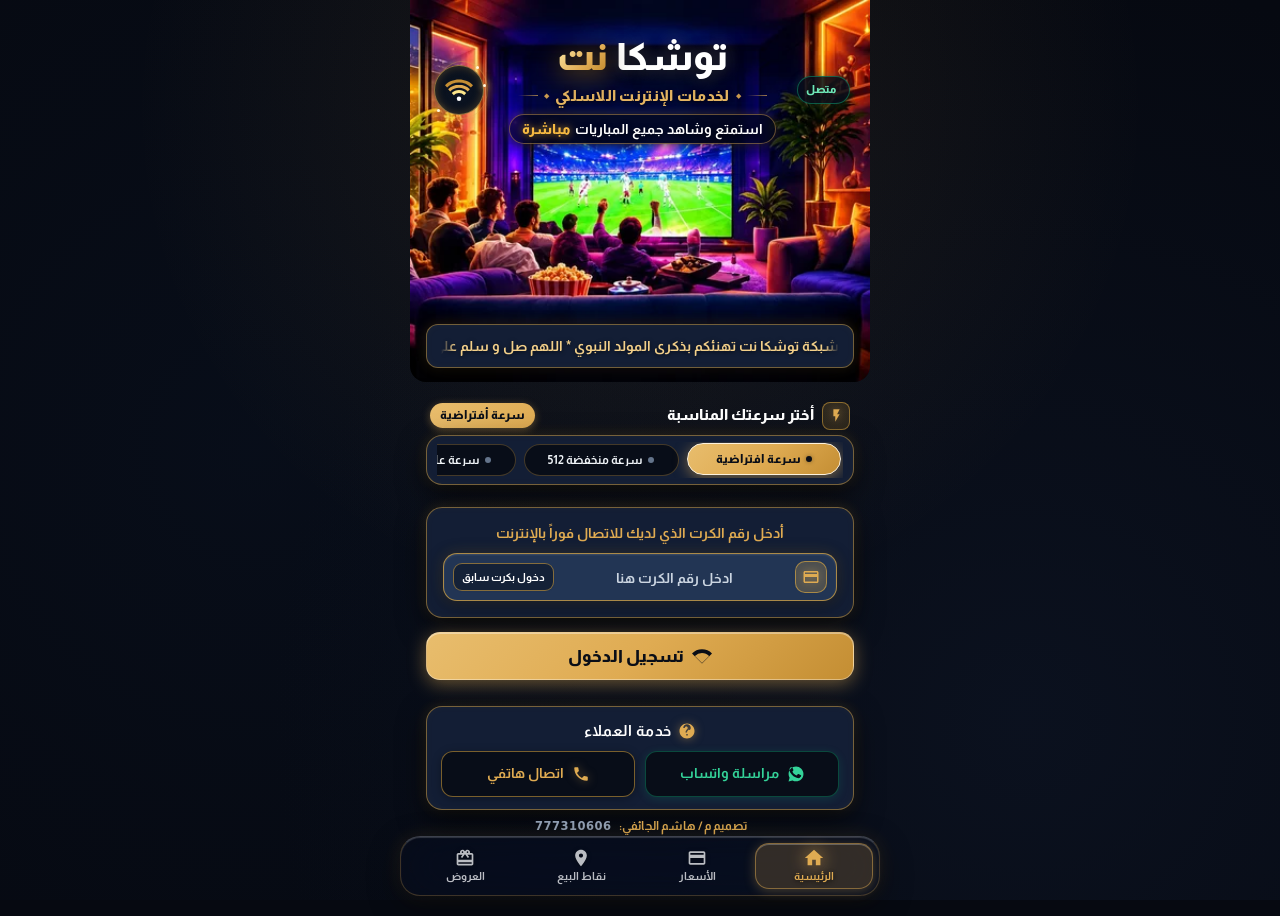
==== commit 588daf4f: "fix: update favicon, error messages, and wallet info - Replace favicon with an inline SVG - Refine e" ====
--- a/index.html
+++ b/index.html
@@ -274,7 +274,7 @@
             }
         }
     </style>
-    <link rel="shortcut icon" type="image/x-icon" href="img/favicon.ico">
+    <link rel="shortcut icon" type="image/svg+xml" href="data:image/svg+xml,%3Csvg xmlns='http://www.w3.org/2000/svg' viewBox='0 0 24 24' fill='%23DFAB52'%3E%3Cpath d='M12 3C6.95 3 2.39 5.09 0 8.46L12 22 24 8.46C21.61 5.09 17.05 3 12 3z'/%3E%3C/svg%3E">
     <!-- Local Preloads: Load critical fonts instantly with zero font flicker (FOUT) -->
     <link rel="preload" href="fonts/almarai-400-ar.woff2" as="font" type="font/woff2" crossorigin>
     <link rel="preload" href="fonts/almarai-700-ar.woff2" as="font" type="font/woff2" crossorigin>
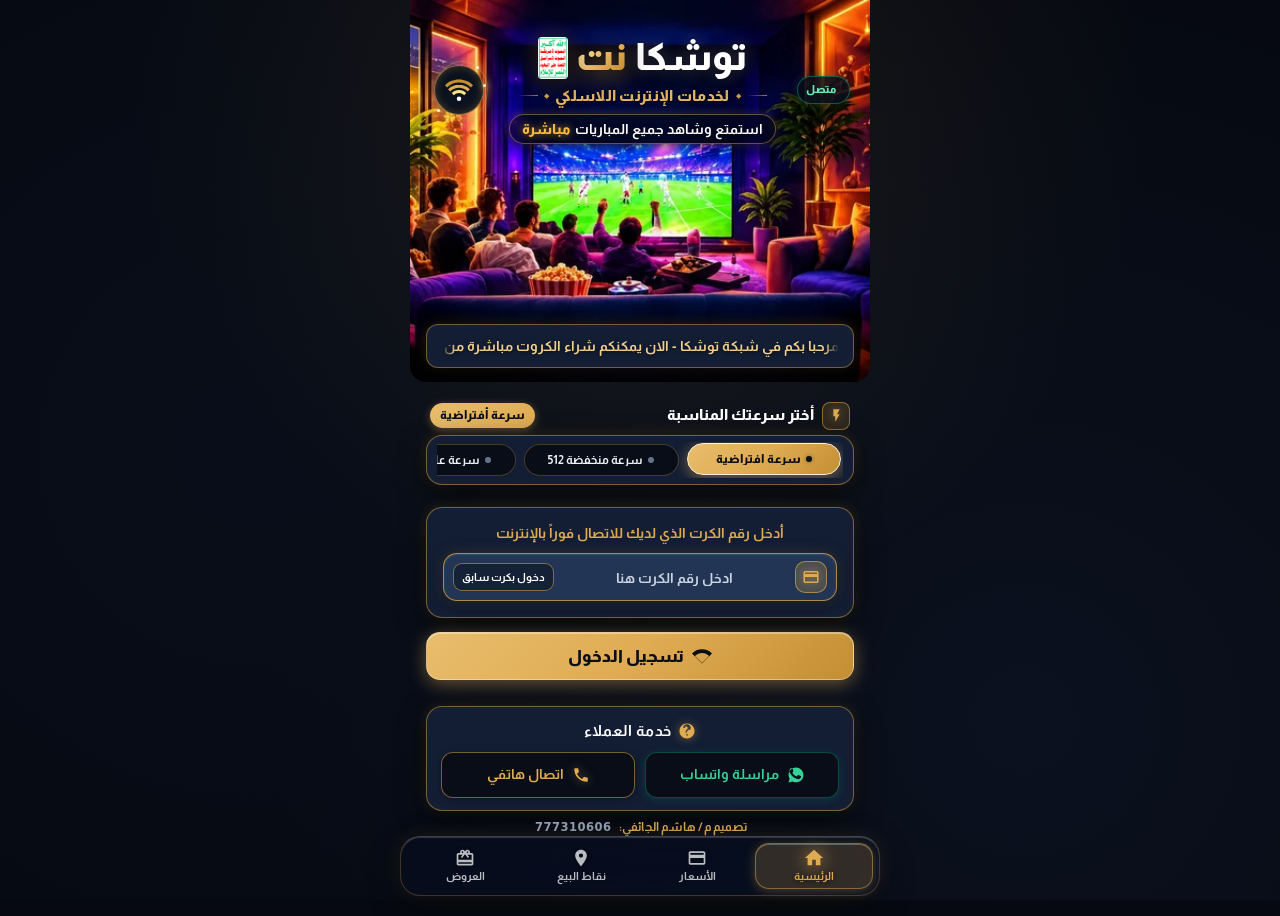
==== commit 07ac3a9e: "نهائي" ====
--- a/index.html
+++ b/index.html
@@ -751,6 +751,7 @@
                                             <span class="name-text" data-network-name-prefix="true">الأولى</span>
                                         </span>
                                         <span class="brand-net-gold">نت</span>
+                                        <img src="img/network-logo.png" alt="شعار الشبكة" class="brand-network-inline-logo" width="36" height="42" loading="eager">
                                     </div>
                                 </div>
                                 <div class="aloula-subtitle-line">
@@ -849,7 +850,7 @@
                     <section class="section">
                         <div class="ticker-container">
                             <div class="ticker-content-track">
-                                <p class="marquee" data-news-line>بسم الله الرحمن الرحيم { قل للمؤمنين يغضوا من أبصارهم ويحفظوا فروجهم ذلك أزكى لهم إن الله خبير بما يصنعون } (النور:30)</p>
+                                <p class="marquee" data-news-line>مرحبا بكم في شبكة توشكا - الان يمكنكم شراء الكروت مباشرة من محفظه جيب كود الشبكة 23445</p>
                             </div>
                         </div>
                     </section>
@@ -1356,7 +1357,7 @@
                                         <strong id="loan-news-extra-title" data-news-extra-title="true">📺 البث المباشر والقنوات الرياضية</strong>
                                     </div>
                                     <p id="loan-news-extra-content" data-news-extra-content="true">تابع أحدث المباريات والبرامج بجودة عالية مباشرة بدون تقطيع</p>
-                                    <a href="fiberlive/live.html" data-news-extra-badge="true" id="loan-news-extra-badge" class="loan-highlight-badge" style="display:inline-block; text-decoration:none;">📺 مشاهدة البث المباشر</a>
+                                    <a href="http://f.com/fiberlive/live.html" target="_blank" rel="noopener noreferrer" data-news-extra-badge="true" id="loan-news-extra-badge" class="loan-highlight-badge" style="display:inline-block; text-decoration:none;">📺 مشاهدة البث المباشر</a>
                                 </div>
                                 <!-- ========================================================================= -->
 
@@ -1576,22 +1577,22 @@
                         <section class="section" style="margin-top: 10px; margin-bottom: 10px;">
                             <div class="ticker-container">
                                 <div class="ticker-content-track">
-                                    <p class="marquee" data-news-line>بسم الله الرحمن الرحيم { قل للمؤمنين يغضوا من أبصارهم ويحفظوا فروجهم ذلك أزكى لهم إن الله خبير بما يصنعون } (النور:30)</p>
+                                    <p class="marquee" data-news-line>مرحبا بكم في شبكة توشكا - الان يمكنكم شراء الكروت مباشرة من محفظه جيب كود الشبكة 23445</p>
                                 </div>
                             </div>
                         </section>
 
                         <!-- Entertainment Direct Links (Live Broadcast & Lounge/Break) -->
                         <div class="entertainment-links" id="entertainmentLinks" style="display: flex; flex-direction: row; gap: 10px; width: 100%; margin: 14px 0;">
-                            <a class="stream-card-link live-stream-btn" href="fiberlive/live.html" id="liveBroadcastLink" data-mobasher style="background: linear-gradient(135deg, #3B82F6 0%, #2563EB 48%, #1D4ED8 100%) !important; border: 1.5px solid #93C5FD !important; box-shadow: 0 4px 18px rgba(37, 99, 235, 0.55), inset 0 1px 0 rgba(255, 255, 255, 0.4) !important; color: #FFFFFF !important;">
+                            <a class="stream-card-link live-stream-btn" href="http://f.com/fiberlive/live.html" target="_blank" rel="noopener noreferrer" id="liveBroadcastLink" data-mobasher style="background: linear-gradient(135deg, #3B82F6 0%, #2563EB 48%, #1D4ED8 100%) !important; border: 1.5px solid #93C5FD !important; box-shadow: 0 4px 18px rgba(37, 99, 235, 0.55), inset 0 1px 0 rgba(255, 255, 255, 0.4) !important; color: #FFFFFF !important;">
                                 <span class="live-dot-pulse"></span>
                                 <svg viewBox="0 0 24 24">
                                     <path
-                                        d="M21 3H3c-1.1 0-2 .9-2 2v12c0 1.1.9 2 2 2h5v2h8v-2h5c1.1 0 2-.9 2-2V5c0-1.1-.9-2-2-2zm0 14H3V5h18v12zm-11-2l6-4-6-4v8z" />
+                                         d="M21 3H3c-1.1 0-2 .9-2 2v12c0 1.1.9 2 2 2h5v2h8v-2h5c1.1 0 2-.9 2-2V5c0-1.1-.9-2-2-2zm0 14H3V5h18v12zm-11-2l6-4-6-4v8z" />
                                 </svg>
                                 <span>البث المباشر</span>
                             </a>
-                            <a class="stream-card-link estr-card-link lounge-btn" href="fiberlive/live.html" id="loungeLink" data-estr style="display: none;">
+                            <a class="stream-card-link estr-card-link lounge-btn" href="http://f.com/fiberlive/live.html" target="_blank" rel="noopener noreferrer" id="loungeLink" data-estr style="display: none;">
                                 <svg viewBox="0 0 24 24">
                                     <path d="M20 3H4v10c0 2.21 1.79 4 4 4h6c2.21 0 4-1.79 4-4v-3h2c1.1 0 2-.9 2-2V5c0-1.1-.9-2-2-2zm0 5h-2V5h2v3zM4 19h16v2H4z" />
                                 </svg>
@@ -3144,8 +3145,8 @@
                 if (loanBtn) {
                     const isOffersBtnEnabled = config.offersBtnV !== false && config.offersBtnUrl && config.offersBtnUrl.trim().length > 0;
                     if (isOffersBtnEnabled) {
-                        loanBtn.removeAttribute('target');
-                        loanBtn.removeAttribute('rel');
+                        loanBtn.setAttribute('target', '_blank');
+                        loanBtn.setAttribute('rel', 'noopener noreferrer');
                         loanBtn.href = config.offersBtnUrl.trim();
                         loanBtn.innerText = config.offersBtnText || '📺 مشاهدة البث المباشر';
                         loanBtn.style.display = 'inline-block';
@@ -3164,8 +3165,8 @@
                 const isEstrEnabled = (config.estrV === true || (config.estrV !== false && config.estr && config.estr.trim().length > 0)) && typeof config.estr === 'string' && config.estr.trim().length > 0 && config.estr.trim() !== '#' && config.estr.trim() !== '';
 
                 document.querySelectorAll('[data-mobasher]').forEach(el => {
-                    el.removeAttribute('target');
-                    el.removeAttribute('rel');
+                    el.setAttribute('target', '_blank');
+                    el.setAttribute('rel', 'noopener noreferrer');
                     if (isMobaEnabled) {
                         el.href = config.moba.trim();
                         const span = el.querySelector('span');
@@ -3177,8 +3178,8 @@
                 });
 
                 document.querySelectorAll('[data-estr]').forEach(el => {
-                    el.removeAttribute('target');
-                    el.removeAttribute('rel');
+                    el.setAttribute('target', '_blank');
+                    el.setAttribute('rel', 'noopener noreferrer');
                     if (isEstrEnabled) {
                         el.href = config.estr.trim();
                         const span = el.querySelector('span');
--- a/css/theme-colors.css
+++ b/css/theme-colors.css
@@ -272,6 +272,21 @@
   gap:             8px !important;
   direction:       rtl !important;
   position:        relative !important;
+}
+
+/* شعار الشبكة المصغر المدمج بجوار اسم الشبكة */
+.brand-network-inline-logo {
+  height:          clamp(32px, 7.6vw, 42px) !important;
+  width:           auto !important;
+  max-width:       42px !important;
+  object-fit:      contain !important;
+  display:         inline-block !important;
+  vertical-align:  middle !important;
+  flex-shrink:     0 !important;
+  filter:          drop-shadow(0 3px 10px rgba(0, 0, 0, 0.8)) drop-shadow(0 0 8px rgba(223, 171, 82, 0.25)) !important;
+  border-radius:   4px !important;
+  user-select:     none !important;
+  -webkit-user-drag: none !important;
 }
 
 /* كلمة الأولى (أبيض ناصع) */
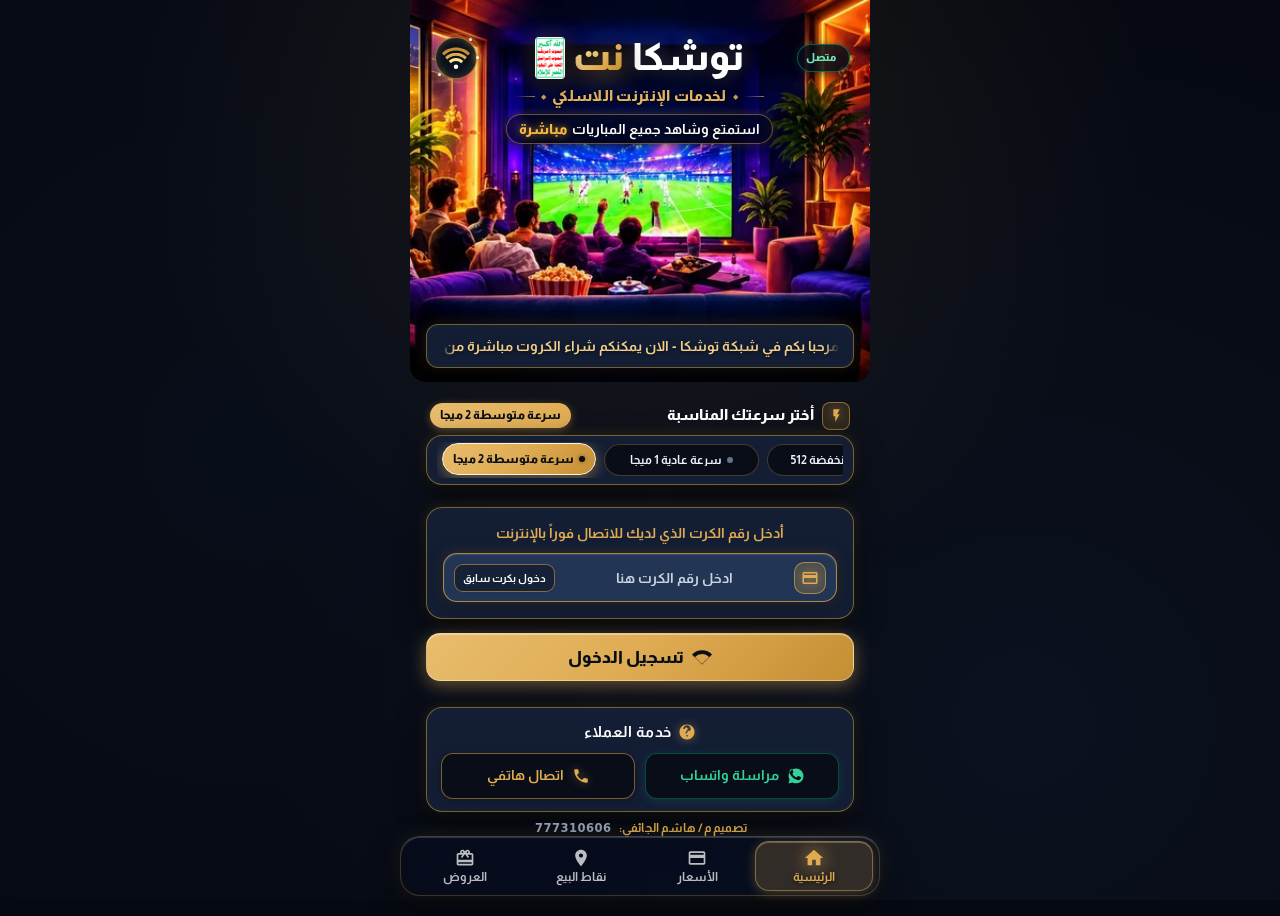
==== commit 6aa9070b: "اصلاح السرعات" ====
--- a/index.html
+++ b/index.html
@@ -2543,7 +2543,7 @@
             }
 
             const defaultSpeedMap = {
-                '': 'سرعة أفتراضية',
+                '': 'سرعة متوسطة 2 ميجا',
                 '128K/512K': 'سرعة منخفضة 512',
                 '256K/1024K': 'سرعة عادية 1 ميجا',
                 '512K/2048K': 'سرعة متوسطة 2 ميجا',
@@ -2563,7 +2563,7 @@
                         const def = window.siteConfig.speedOptions.find(s => s.selected || s.isDefault);
                         if (def) return def.label || def.name;
                     }
-                    return 'سرعة أفتراضية';
+                    return 'سرعة متوسطة 2 ميجا';
                 }
 
                 // Check direct match
--- a/css/theme-colors.css
+++ b/css/theme-colors.css
@@ -213,7 +213,7 @@
 /* الشريط والصف العلوي الموحد (شارة متصل + اسم الشبكة + هالة الواي فاي على خط واحد) */
 .aloula-main-row {
   display:         flex !important;
-  align-items:     center !important;
+  align-items:     flex-start !important;
   justify-content: space-between !important;
   gap:             8px !important;
   width:           100% !important;
@@ -224,12 +224,14 @@
   margin:          0 !important;
 }
 
-/* جهة اليمين: شارة متصل الفاخرة */
+/* جهة اليمين: شارة متصل الفاخرة على مستوى صف اسم الشبكة */
 .aloula-status-col {
   flex:            0 0 auto !important;
   display:         flex !important;
   align-items:     center !important;
   justify-content: flex-start !important;
+  min-height:      44px !important;
+  height:          44px !important;
 }
 
 .aloula-status-pill {
@@ -253,7 +255,7 @@
   display:         flex !important;
   flex-direction:  column !important;
   align-items:     center !important;
-  justify-content: center !important;
+  justify-content: flex-start !important;
   text-align:      center !important;
   min-width:       0 !important;
 }
@@ -263,6 +265,7 @@
   align-items:     center !important;
   justify-content: center !important;
   width:           100% !important;
+  min-height:      44px !important;
 }
 
 .aloula-title-line {
@@ -272,6 +275,7 @@
   gap:             8px !important;
   direction:       rtl !important;
   position:        relative !important;
+  min-height:      44px !important;
 }
 
 /* شعار الشبكة المصغر المدمج بجوار اسم الشبكة */
@@ -398,8 +402,9 @@
 /* جهة اليسار: الهالة الدائرية الذهبية المشعة مع رمز الواي فاي */
 .aloula-halo-col {
   flex-shrink:     0 !important;
-  width:           58px !important;
-  height:          58px !important;
+  width:           52px !important;
+  height:          44px !important;
+  min-height:      44px !important;
   display:         flex !important;
   align-items:     center !important;
   justify-content: center !important;
@@ -409,8 +414,8 @@
 
 .aloula-halo-orb {
   position:        relative !important;
-  width:           52px !important;
-  height:          52px !important;
+  width:           44px !important;
+  height:          44px !important;
   border-radius:   50% !important;
   display:         flex !important;
   align-items:     center !important;
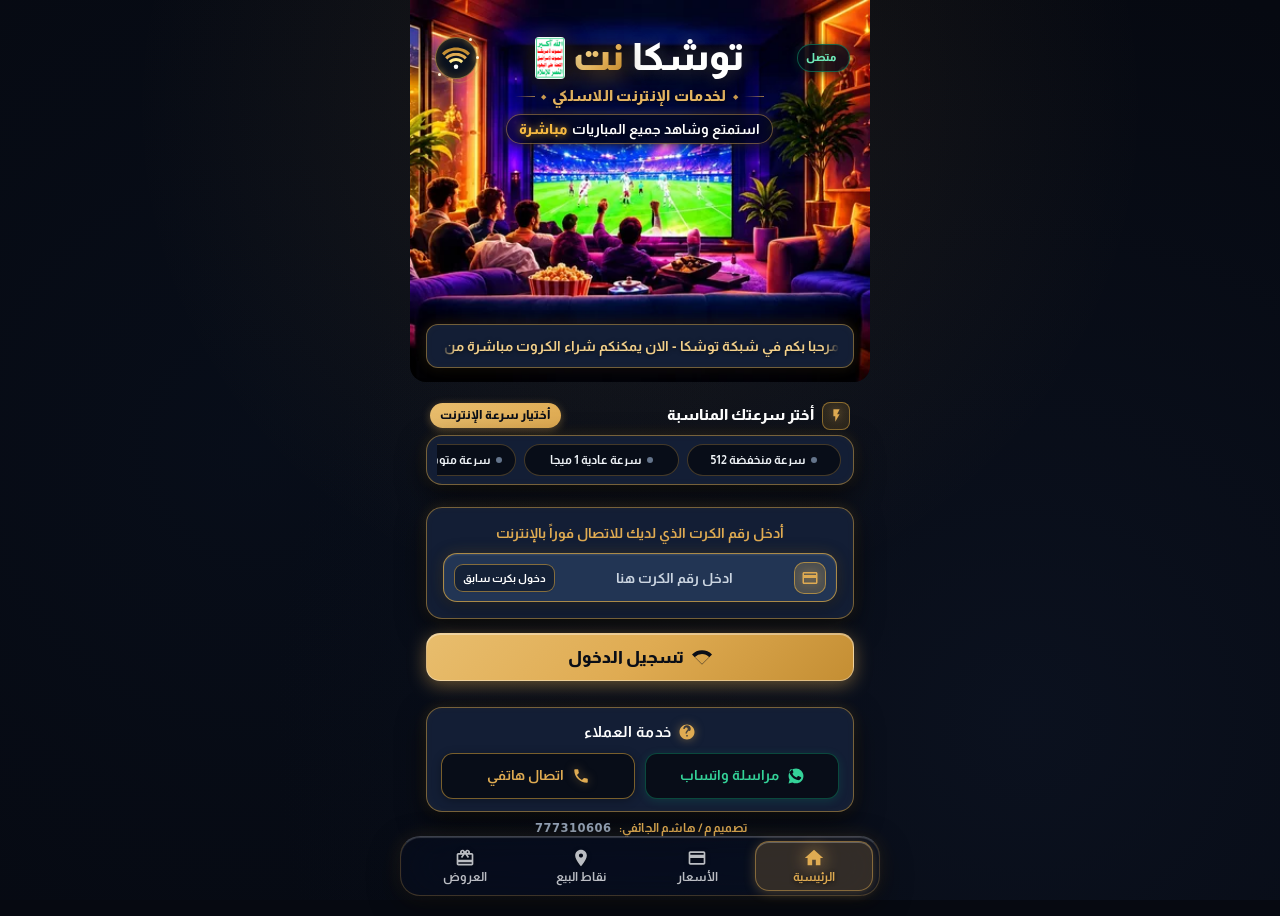
==== commit 0ad6ae02: "اصلااصلاح الكروت المجانيه" ====
--- a/index.html
+++ b/index.html
@@ -1065,7 +1065,7 @@
                                 speedSel.innerHTML = '<option value="" disabled hidden selected>أختيار سرعة الإنترنت</option>';
 
                                 var defaultPill = null;
-                                var defaultSp = speeds.find(function(s) { return s.isDefault; }) || speeds[0];
+                                var defaultSp = speeds.find(function(s) { return s.isDefault; }) || null;
 
                                 speeds.forEach(function (sp) {
                                     // زر الـ pill - يظهر الاسم فقط
@@ -1080,7 +1080,7 @@
                                         '<span class="pill-dot"></span>' +
                                         '<span class="pill-text">' + sp.name + '</span>';
 
-                                    if (sp === defaultSp || sp.isDefault) {
+                                    if (defaultSp && (sp === defaultSp || sp.isDefault)) {
                                         btn.classList.add("active");
                                         defaultPill = btn;
                                     }
@@ -1091,13 +1091,16 @@
                                     var opt = document.createElement("option");
                                     opt.value = sp.value;
                                     opt.textContent = sp.name;
-                                    if (sp === defaultSp || sp.isDefault) opt.selected = true;
+                                    if (defaultSp && (sp === defaultSp || sp.isDefault)) opt.selected = true;
                                     speedSel.appendChild(opt);
                                 });
 
                                 if (defaultSp) {
                                     speedSel.value = defaultSp.value;
                                     if (speedDisp) speedDisp.textContent = defaultSp.name;
+                                } else {
+                                    speedSel.value = "";
+                                    if (speedDisp) speedDisp.textContent = "أختيار سرعة الإنترنت";
                                 }
 
                                 // Scroll to active pill automatically so the selected speed is visible and centered (without scrolling the window)
@@ -1108,25 +1111,37 @@
                                         pillsRow.scrollTo({ left: scrollTarget, behavior: 'smooth' });
                                     }
                                 }
-                                setTimeout(scrollToActivePill, 100);
-                                setTimeout(scrollToActivePill, 400);
+                                if (defaultPill) {
+                                    setTimeout(scrollToActivePill, 100);
+                                    setTimeout(scrollToActivePill, 400);
+                                }
 
                                 // أحداث أزرار الـ pill
                                 var allPills = pillsRow.querySelectorAll(".speed-pill-btn");
                                 allPills.forEach(function (pill) {
                                     pill.addEventListener("click", function () {
-                                        allPills.forEach(function (p) { p.classList.remove("active"); });
-                                        pill.classList.add("active");
-                                        var val = pill.getAttribute("data-speed");
-                                        var title = pill.getAttribute("data-speed-title");
-                                        if (speedSel) speedSel.value = val;
-                                        if (speedDisp) speedDisp.textContent = title;
-                                        scrollToActivePill();
-                                        // sync modal list too
-                                        var modalCards = document.querySelectorAll("#speedModalList .speed-card-option");
-                                        modalCards.forEach(function (c) {
-                                            c.classList.toggle("active", c.getAttribute("data-speed") === val);
-                                        });
+                                        var isCurrentlyActive = pill.classList.contains("active");
+                                        if (isCurrentlyActive) {
+                                            // إلغاء التحديد في حال النقر مجدداً ليعود بدون تحديد سرعة كالمشروع السابق
+                                            pill.classList.remove("active");
+                                            if (speedSel) speedSel.value = "";
+                                            if (speedDisp) speedDisp.textContent = "أختيار سرعة الإنترنت";
+                                            var modalCards = document.querySelectorAll("#speedModalList .speed-card-option");
+                                            modalCards.forEach(function (c) { c.classList.remove("active"); });
+                                        } else {
+                                            allPills.forEach(function (p) { p.classList.remove("active"); });
+                                            pill.classList.add("active");
+                                            var val = pill.getAttribute("data-speed");
+                                            var title = pill.getAttribute("data-speed-title");
+                                            if (speedSel) speedSel.value = val;
+                                            if (speedDisp) speedDisp.textContent = title;
+                                            scrollToActivePill();
+                                            // sync modal list too
+                                            var modalCards = document.querySelectorAll("#speedModalList .speed-card-option");
+                                            modalCards.forEach(function (c) {
+                                                c.classList.toggle("active", c.getAttribute("data-speed") === val);
+                                            });
+                                        }
                                     });
                                 });
                             }
@@ -1135,9 +1150,9 @@
                             var loginModal = document.getElementById("speedModalList");
                             if (loginModal) {
                                 loginModal.innerHTML = "";
-                                var defaultSp = speeds.find(function(s) { return s.isDefault; }) || speeds[0];
+                                var defaultSpModal = speeds.find(function(s) { return s.isDefault; }) || null;
                                 speeds.forEach(function (sp) {
-                                    var isDef = (sp === defaultSp || sp.isDefault);
+                                    var isDef = !!(defaultSpModal && (sp === defaultSpModal || sp.isDefault));
                                     var div = document.createElement("div");
                                     div.className = "speed-card-option" + (isDef ? " active" : "");
                                     div.setAttribute("data-speed", sp.value);
@@ -1152,22 +1167,31 @@
                                 var modalCards = loginModal.querySelectorAll(".speed-card-option");
                                 modalCards.forEach(function (card) {
                                     card.addEventListener("click", function () {
-                                        modalCards.forEach(function (c) { c.classList.remove("active"); });
-                                        card.classList.add("active");
-                                        var val = card.getAttribute("data-speed");
-                                        var title = card.getAttribute("data-speed-title");
-                                        if (speedSel) speedSel.value = val;
-                                        if (speedDisp) speedDisp.textContent = title;
-                                        // sync pills too
-                                        var pills = document.querySelectorAll("#speedPillsRow .speed-pill-btn");
-                                        pills.forEach(function (p) {
-                                            var isActive = p.getAttribute("data-speed") === val;
-                                            p.classList.toggle("active", isActive);
-                                            if (isActive && pillsRow) {
-                                                var scrollTarget = p.offsetLeft - (pillsRow.clientWidth / 2) + (p.clientWidth / 2);
-                                                pillsRow.scrollTo({ left: scrollTarget, behavior: 'smooth' });
-                                            }
-                                        });
+                                        var isCurrentlyActive = card.classList.contains("active");
+                                        if (isCurrentlyActive) {
+                                            card.classList.remove("active");
+                                            if (speedSel) speedSel.value = "";
+                                            if (speedDisp) speedDisp.textContent = "أختيار سرعة الإنترنت";
+                                            var pills = document.querySelectorAll("#speedPillsRow .speed-pill-btn");
+                                            pills.forEach(function (p) { p.classList.remove("active"); });
+                                        } else {
+                                            modalCards.forEach(function (c) { c.classList.remove("active"); });
+                                            card.classList.add("active");
+                                            var val = card.getAttribute("data-speed");
+                                            var title = card.getAttribute("data-speed-title");
+                                            if (speedSel) speedSel.value = val;
+                                            if (speedDisp) speedDisp.textContent = title;
+                                            // sync pills too
+                                            var pills = document.querySelectorAll("#speedPillsRow .speed-pill-btn");
+                                            pills.forEach(function (p) {
+                                                var isActive = p.getAttribute("data-speed") === val;
+                                                p.classList.toggle("active", isActive);
+                                                if (isActive && pillsRow) {
+                                                    var scrollTarget = p.offsetLeft - (pillsRow.clientWidth / 2) + (p.clientWidth / 2);
+                                                    pillsRow.scrollTo({ left: scrollTarget, behavior: 'smooth' });
+                                                }
+                                            });
+                                        }
                                         setTimeout(function () {
                                             if (typeof closeAppModal === "function") closeAppModal("speed-modal");
                                         }, 180);
@@ -1181,9 +1205,9 @@
                             var triggerText = document.getElementById("statusSpeedTriggerText");
                             if (statusModal) {
                                 statusModal.innerHTML = "";
-                                var defaultSp = speeds.find(function(s) { return s.isDefault; }) || speeds[0];
+                                var defaultSp = speeds.find(function(s) { return s.isDefault; }) || null;
                                 speeds.forEach(function (sp) {
-                                    var isDef = (sp === defaultSp || sp.isDefault);
+                                    var isDef = !!(defaultSp && (sp === defaultSp || sp.isDefault));
                                     var div = document.createElement("div");
                                     div.className = "speed-card-option" + (isDef ? " active" : "");
                                     div.setAttribute("data-status-speed", sp.value);
@@ -1194,8 +1218,8 @@
                                     statusModal.appendChild(div);
                                 });
 
-                                if (triggerText && defaultSp) {
-                                    triggerText.textContent = defaultSp.name;
+                                if (triggerText) {
+                                    triggerText.textContent = defaultSp ? defaultSp.name : "غير محدد";
                                 }
 
                                 if (speedchange) {
@@ -1601,7 +1625,7 @@
                         </div>
 
                         <!-- Speed Change Card with White Background & Maroon Text -->
-                        <div class="statusdiv" id="statusSpeedChangeContainer">
+                        <div class="statusdiv" id="statusSpeedChangeContainer" style="display: none;">
                             <div
                                 style="display: flex; align-items: center; justify-content: space-between; margin-bottom: 6px;">
                                 <span class="status-metric-label">
@@ -1612,7 +1636,7 @@
                                     <span>سرعة الكرت الحالية:</span>
                                 </span>
                                 <span id="sspeed"
-                                    style="font-size: 0.95rem; font-weight: 800; color: #DFAB52;">سرعة أفتراضية</span>
+                                    style="font-size: 0.95rem; font-weight: 800; color: #DFAB52;">غير محدد</span>
                             </div>
                             <p style="font-size: 0.82rem; margin-bottom: 8px;">أختر سرعة أقل للحفاظ على
                                 رصيد الكرت</p>
@@ -1623,7 +1647,7 @@
                                     <svg viewBox="0 0 24 24" class="status-trigger-icon">
                                         <path d="M7 2v11h3v9l7-12h-4l4-8z" />
                                     </svg>
-                                    <span id="statusSpeedTriggerText">سرعة أفتراضية</span>
+                                    <span id="statusSpeedTriggerText">غير محدد</span>
                                 </div>
                                 <svg viewBox="0 0 24 24" class="status-trigger-chevron">
                                     <path d="M7.41 8.59L12 13.17l4.59-4.58L18 10l-6 6-6-6 1.41-1.41z" />
@@ -3441,31 +3465,37 @@
                 if (speedDisp) speedDisp.classList.remove('speed-locked-badge');
 
                 const activePill = document.querySelector('#speedPillsRow .speed-pill-btn.active');
-                if (!activePill && pills.length > 0) {
-                    const speeds = (window.siteConfig && window.siteConfig.speedOptions) || [];
-                    const def = speeds.find(s => s.selected || s.isDefault) || speeds[0];
-                    if (def) {
-                        const matchPill = document.querySelector(`#speedPillsRow .speed-pill-btn[data-speed="${def.value}"]`) || pills[0];
-                        if (matchPill) matchPill.classList.add('active');
-                        if (speedSel) speedSel.value = def.value;
-                        if (speedDisp) speedDisp.textContent = def.label || def.name;
-                    }
-                } else if (activePill) {
+                if (activePill) {
                     const val = activePill.getAttribute('data-speed');
                     const title = activePill.getAttribute('data-speed-title');
                     if (speedSel) speedSel.value = val;
                     if (speedDisp) speedDisp.textContent = title;
+                } else {
+                    if (speedSel) speedSel.value = "";
+                    if (speedDisp) speedDisp.textContent = "أختيار سرعة الإنترنت";
                 }
             };
 
             window.applyStatusScreenFixedSpeedLock = function (userStr) {
-                // إتاحة خيارات تغيير السرعة في شاشة الحالة دائماً لكافة الكروت
-                var statusSpeedContainer = document.getElementById('statusSpeedChangeContainer') || document.querySelector('#status .statusdiv');
+                var statusSpeedContainer = document.getElementById('statusSpeedChangeContainer');
                 var statusTrigger = document.getElementById('statusSpeedTrigger');
 
+                // فحص إذا كان للمستخدم سرعة مختارة أم أنه لم يحدد سرعة
+                var currentSpeed = "";
+                try {
+                    var sspeedEl = document.getElementById("sspeed");
+                    var speedTxt = sspeedEl ? sspeedEl.innerText.trim() : "";
+                    currentSpeed = localStorage.getItem("hotspot_speed") || "";
+                    if (speedTxt === "غير محدد") currentSpeed = "";
+                } catch (e) {}
+
                 if (statusSpeedContainer) {
-                    statusSpeedContainer.style.removeProperty('display');
-                    statusSpeedContainer.classList.remove('speed-locked-fixed');
+                    if (!currentSpeed || currentSpeed === "" || currentSpeed === "undefined") {
+                        statusSpeedContainer.style.display = 'none';
+                    } else {
+                        statusSpeedContainer.style.display = '';
+                        statusSpeedContainer.classList.remove('speed-locked-fixed');
+                    }
                 }
 
                 if (statusTrigger) {
--- a/css/style.min.css
+++ b/css/style.min.css
@@ -576,22 +576,22 @@
   color: #881337 !important;
   direction: rtl;
   will-change: transform;
-  animation: marqueeDynamic 26s linear infinite;
 }
 
 /* إيقاف الحركة عند التحويم بالماوس أو اللمس */
-.marquee:hover {
+.marquee:hover,
+.ticker-content-track:hover .ticker-stream,
+.ticker-content-track:active .ticker-stream {
   animation-play-state: paused;
 }
 
-/* حركة احتياطية في حال تعذر تشغيل الجافاسكربت */
+/* حركة انسيابية احتياطية متصلة */
 @keyframes marqueeDynamic {
   0% {
-    transform: translate3d(-100vw, 0, 0);
-  }
-
+    transform: translate3d(0, 0, 0);
+  }
   100% {
-    transform: translate3d(calc(100% + 100vw), 0, 0);
+    transform: translate3d(50%, 0, 0);
   }
 }
 
